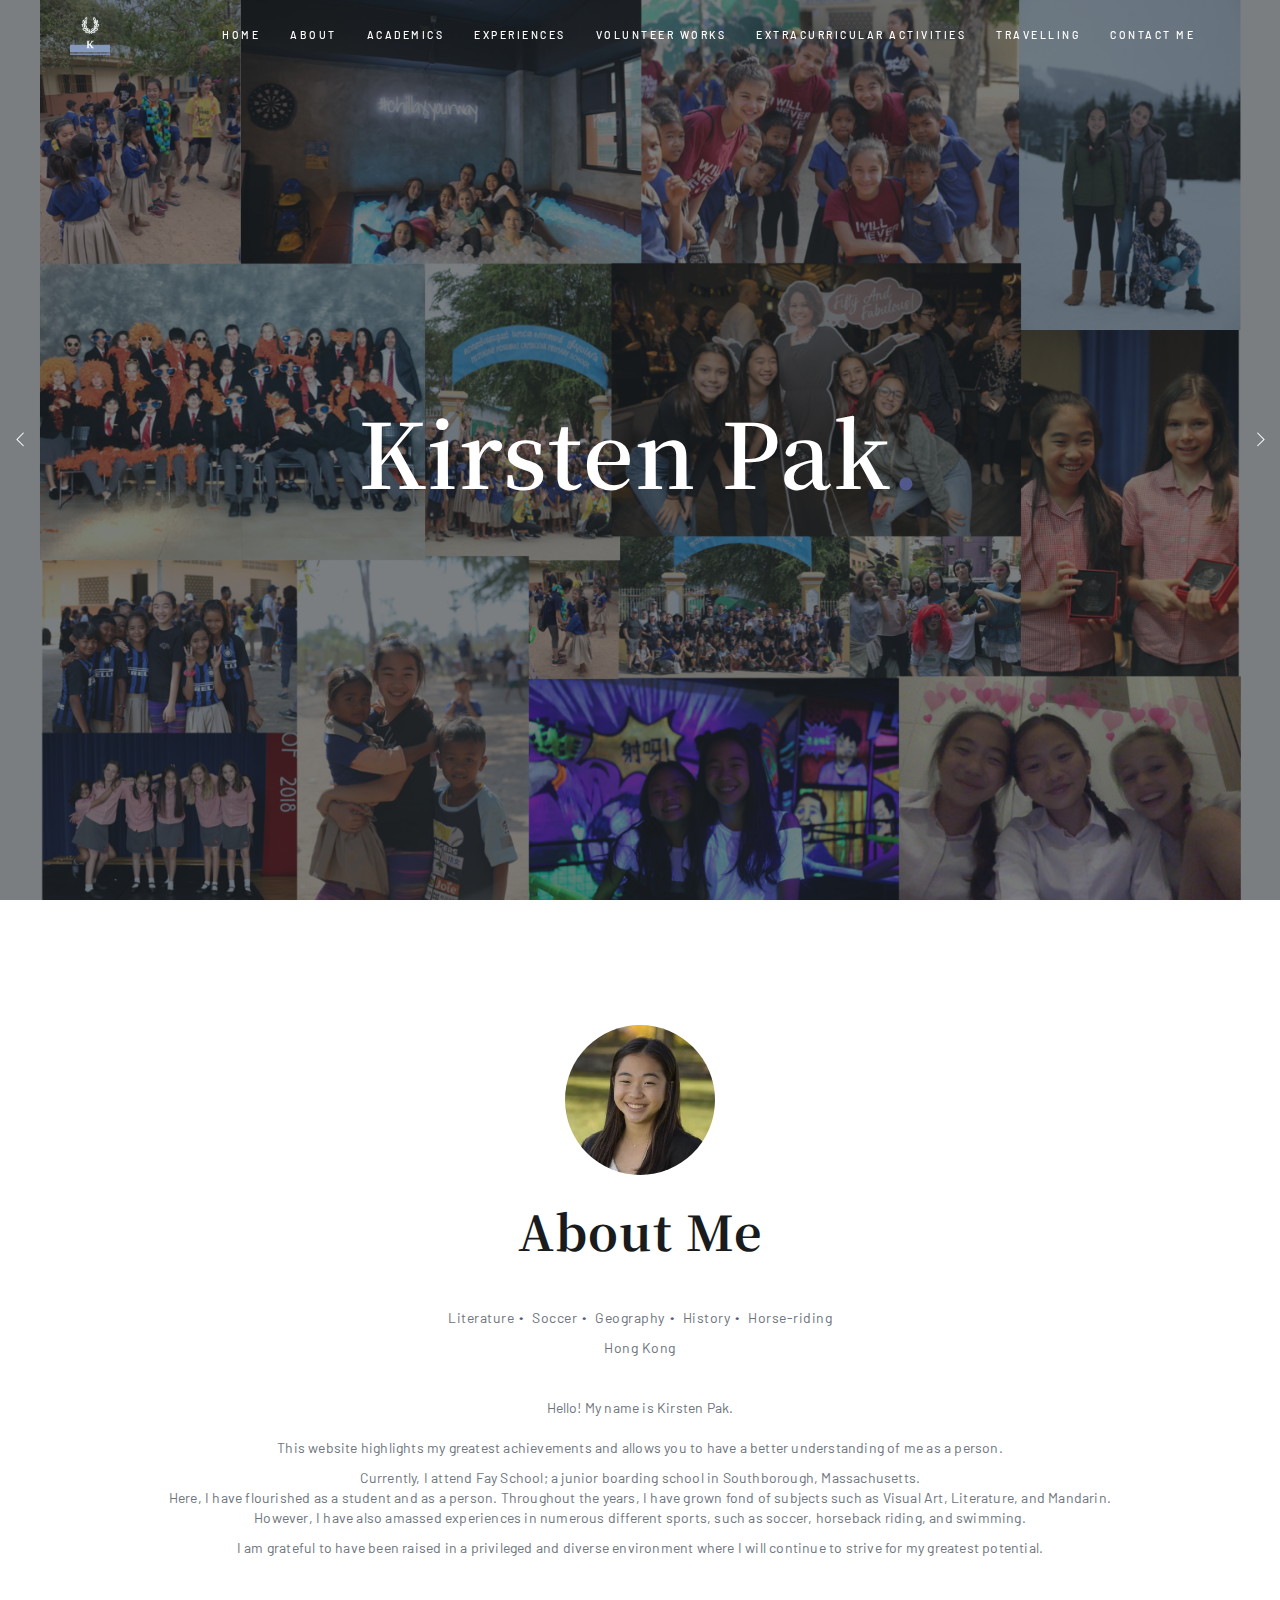
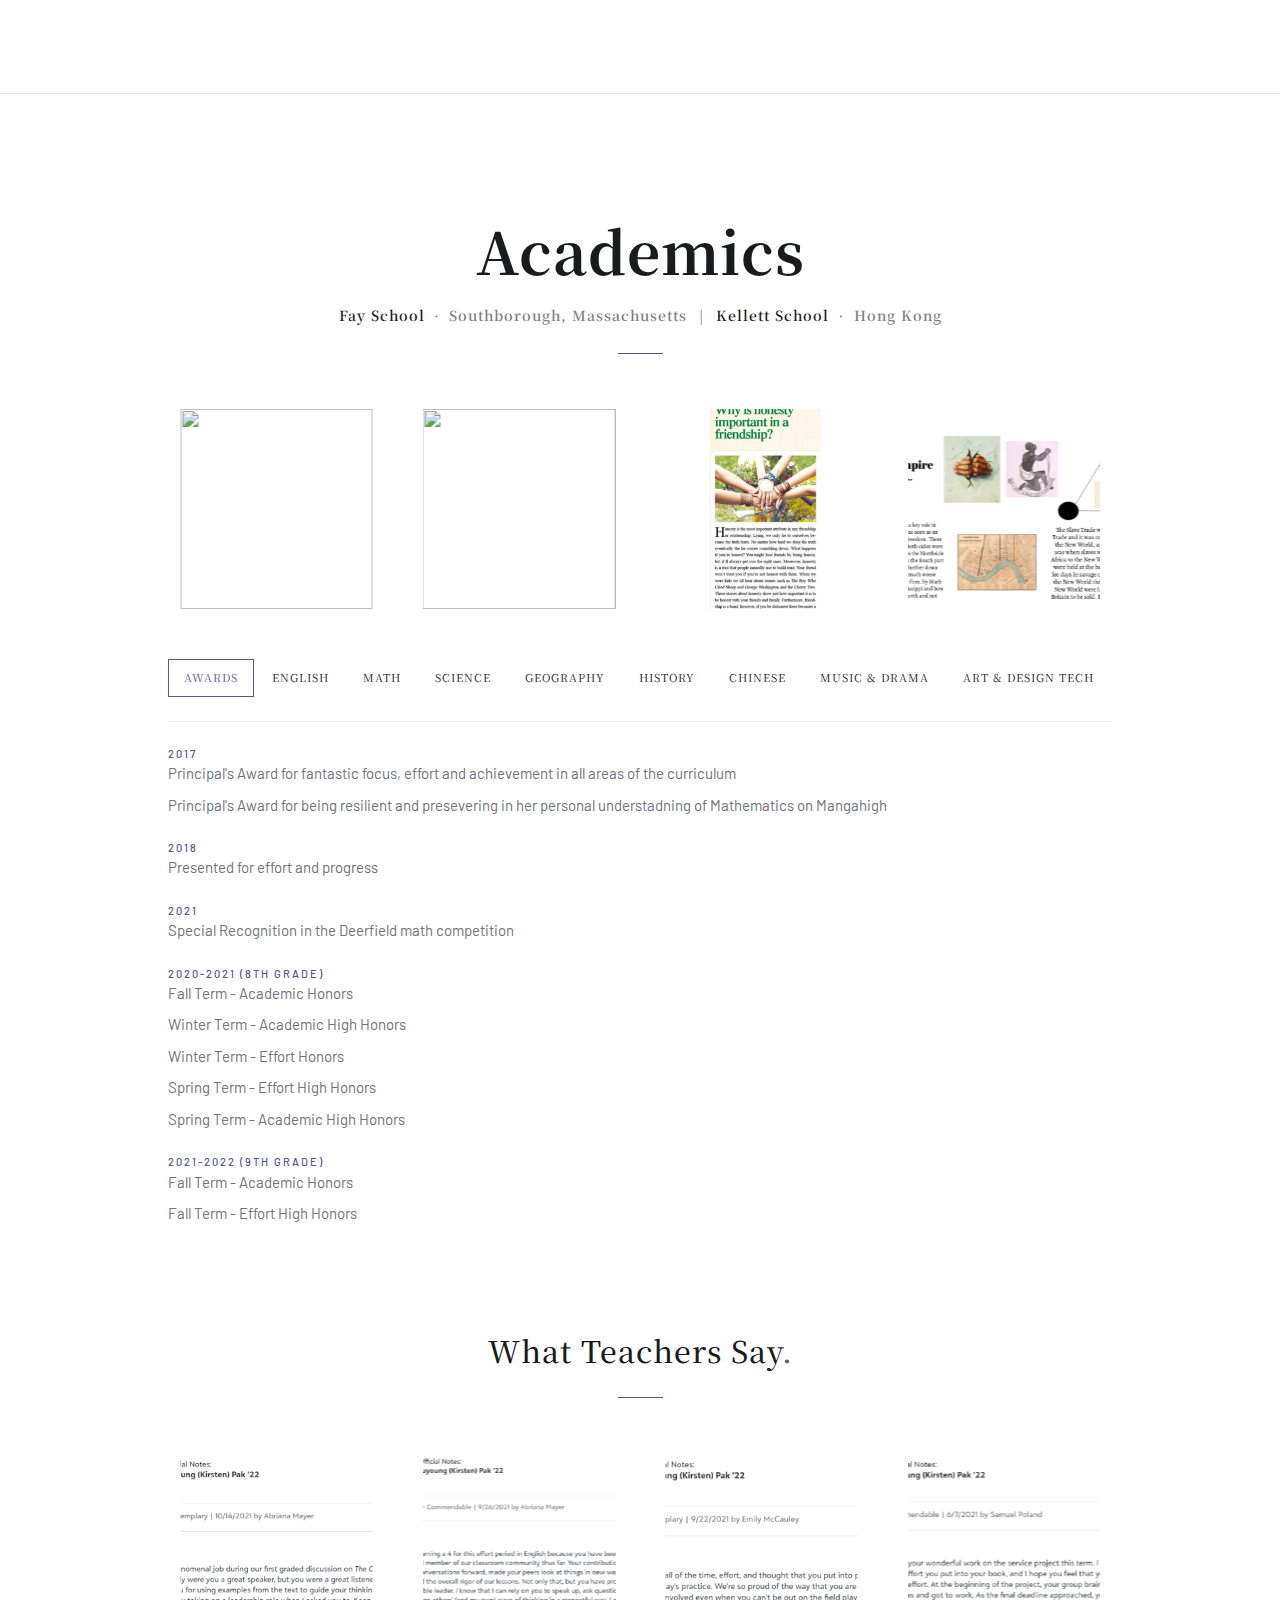
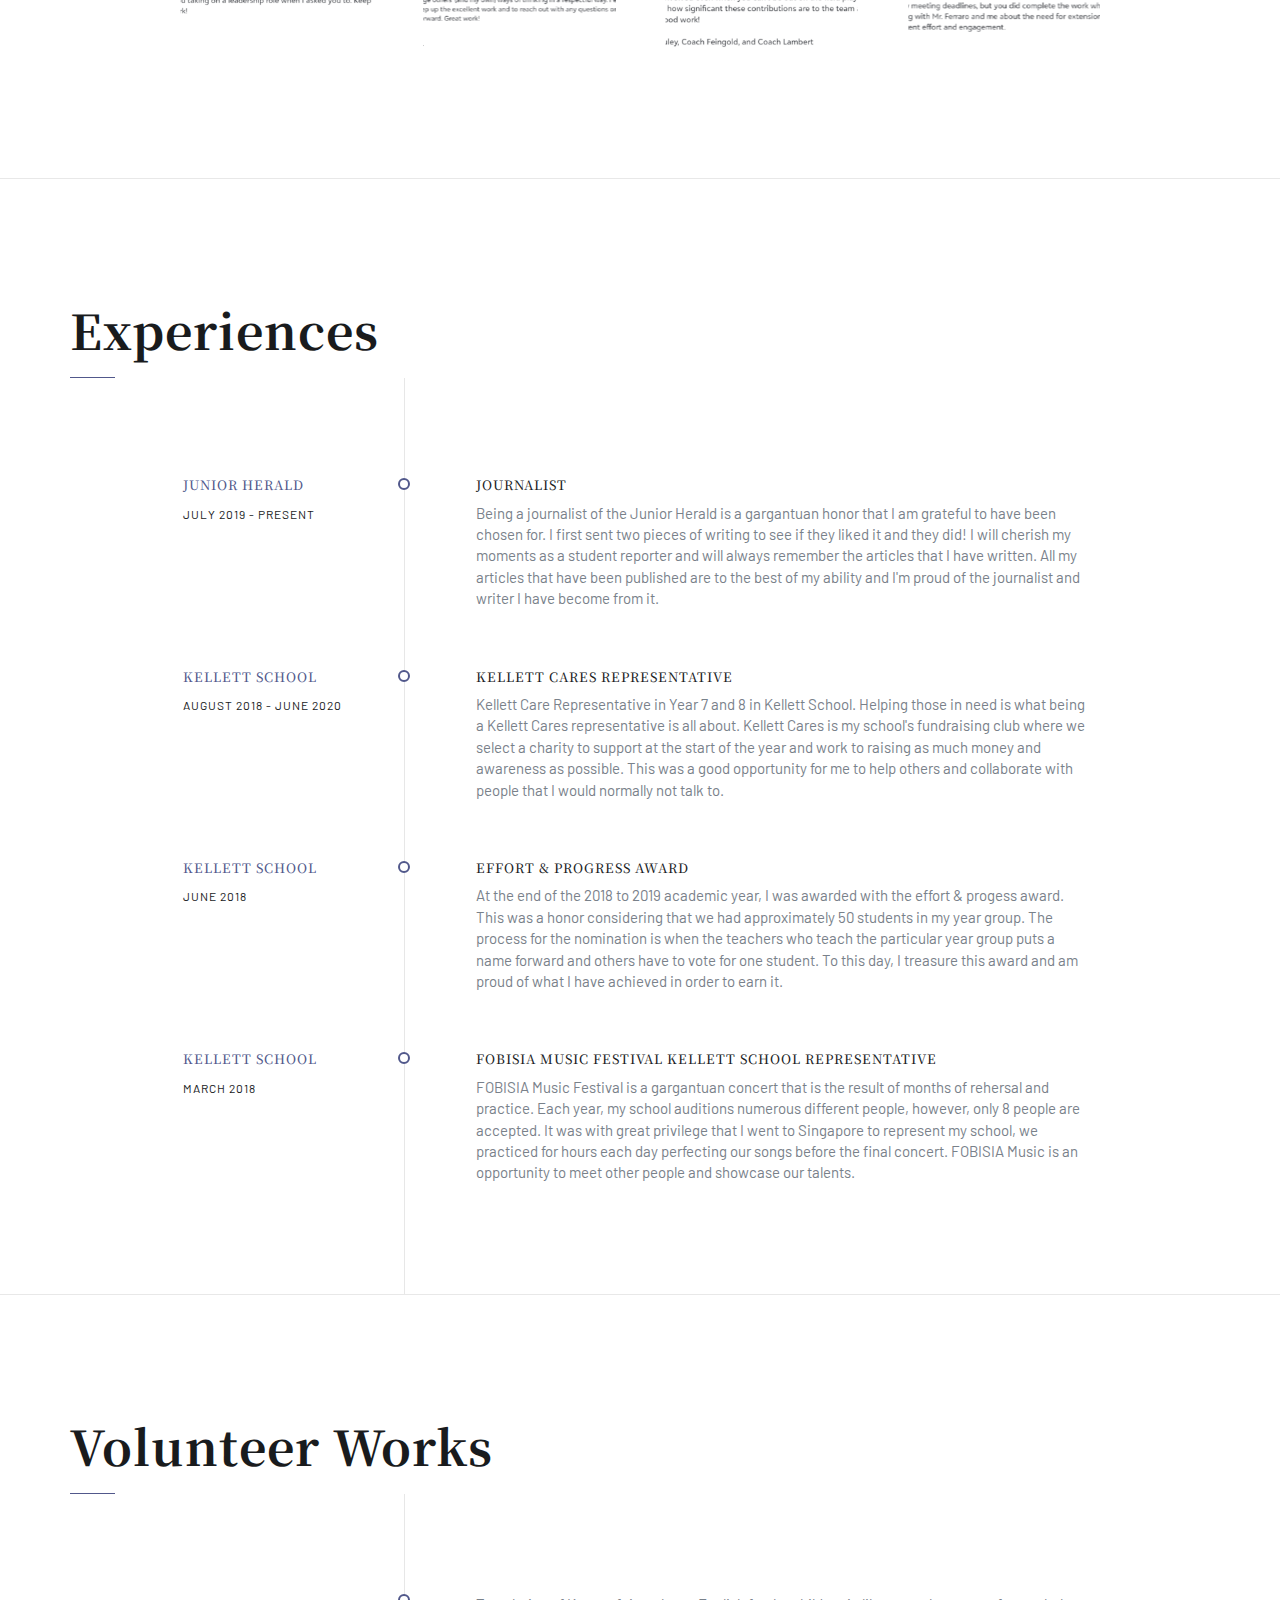
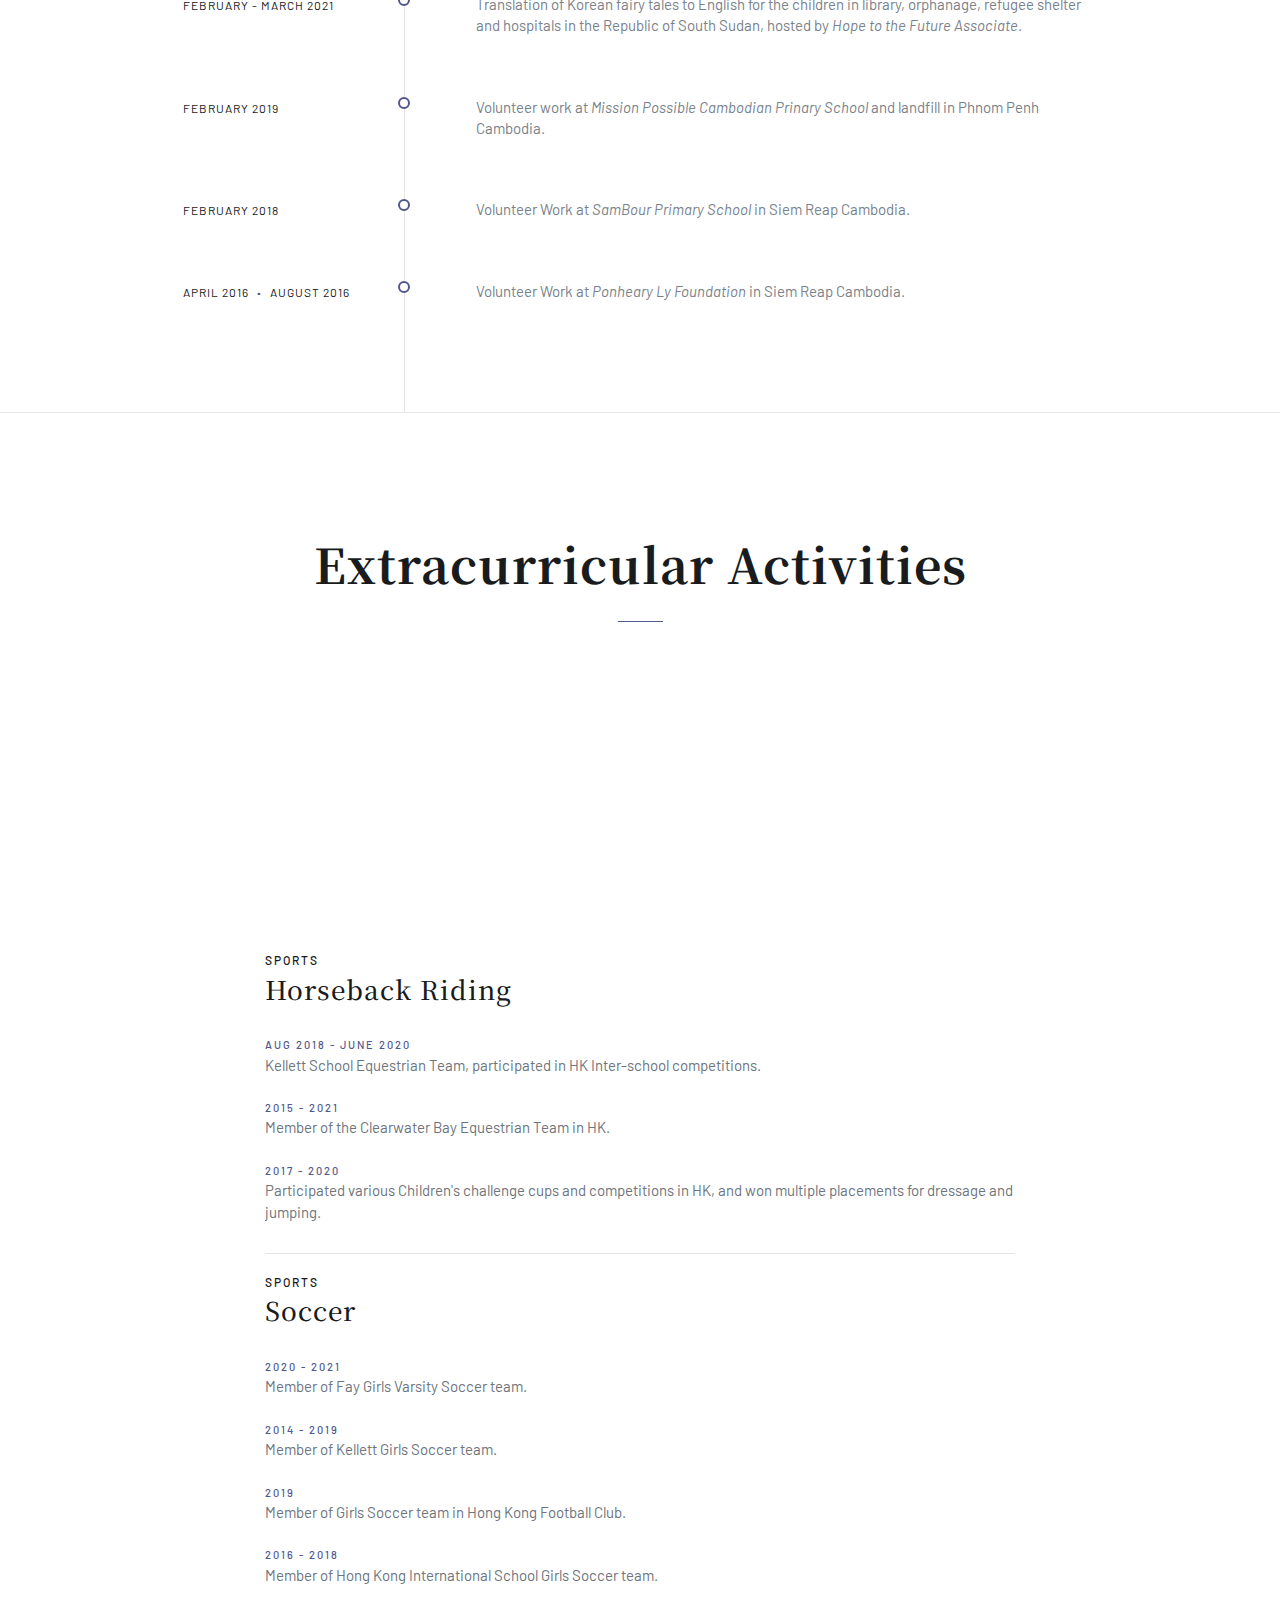
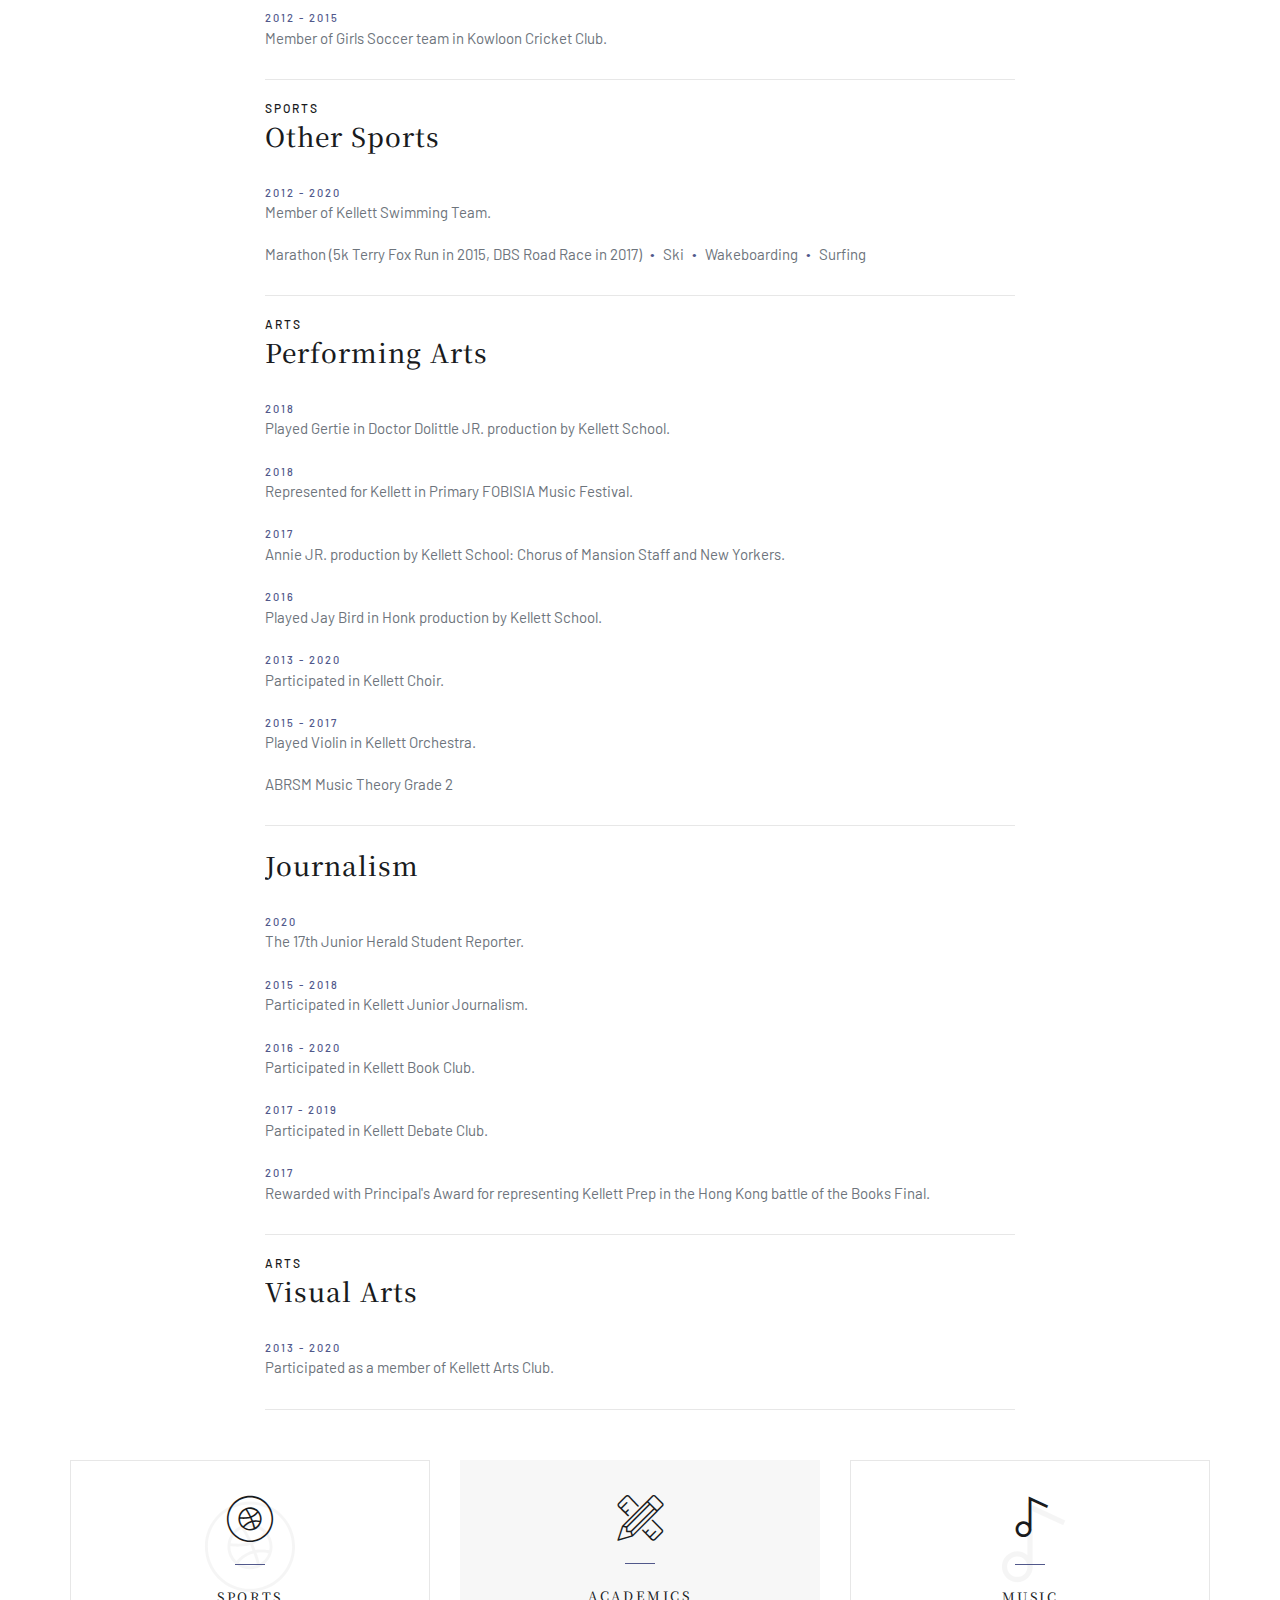
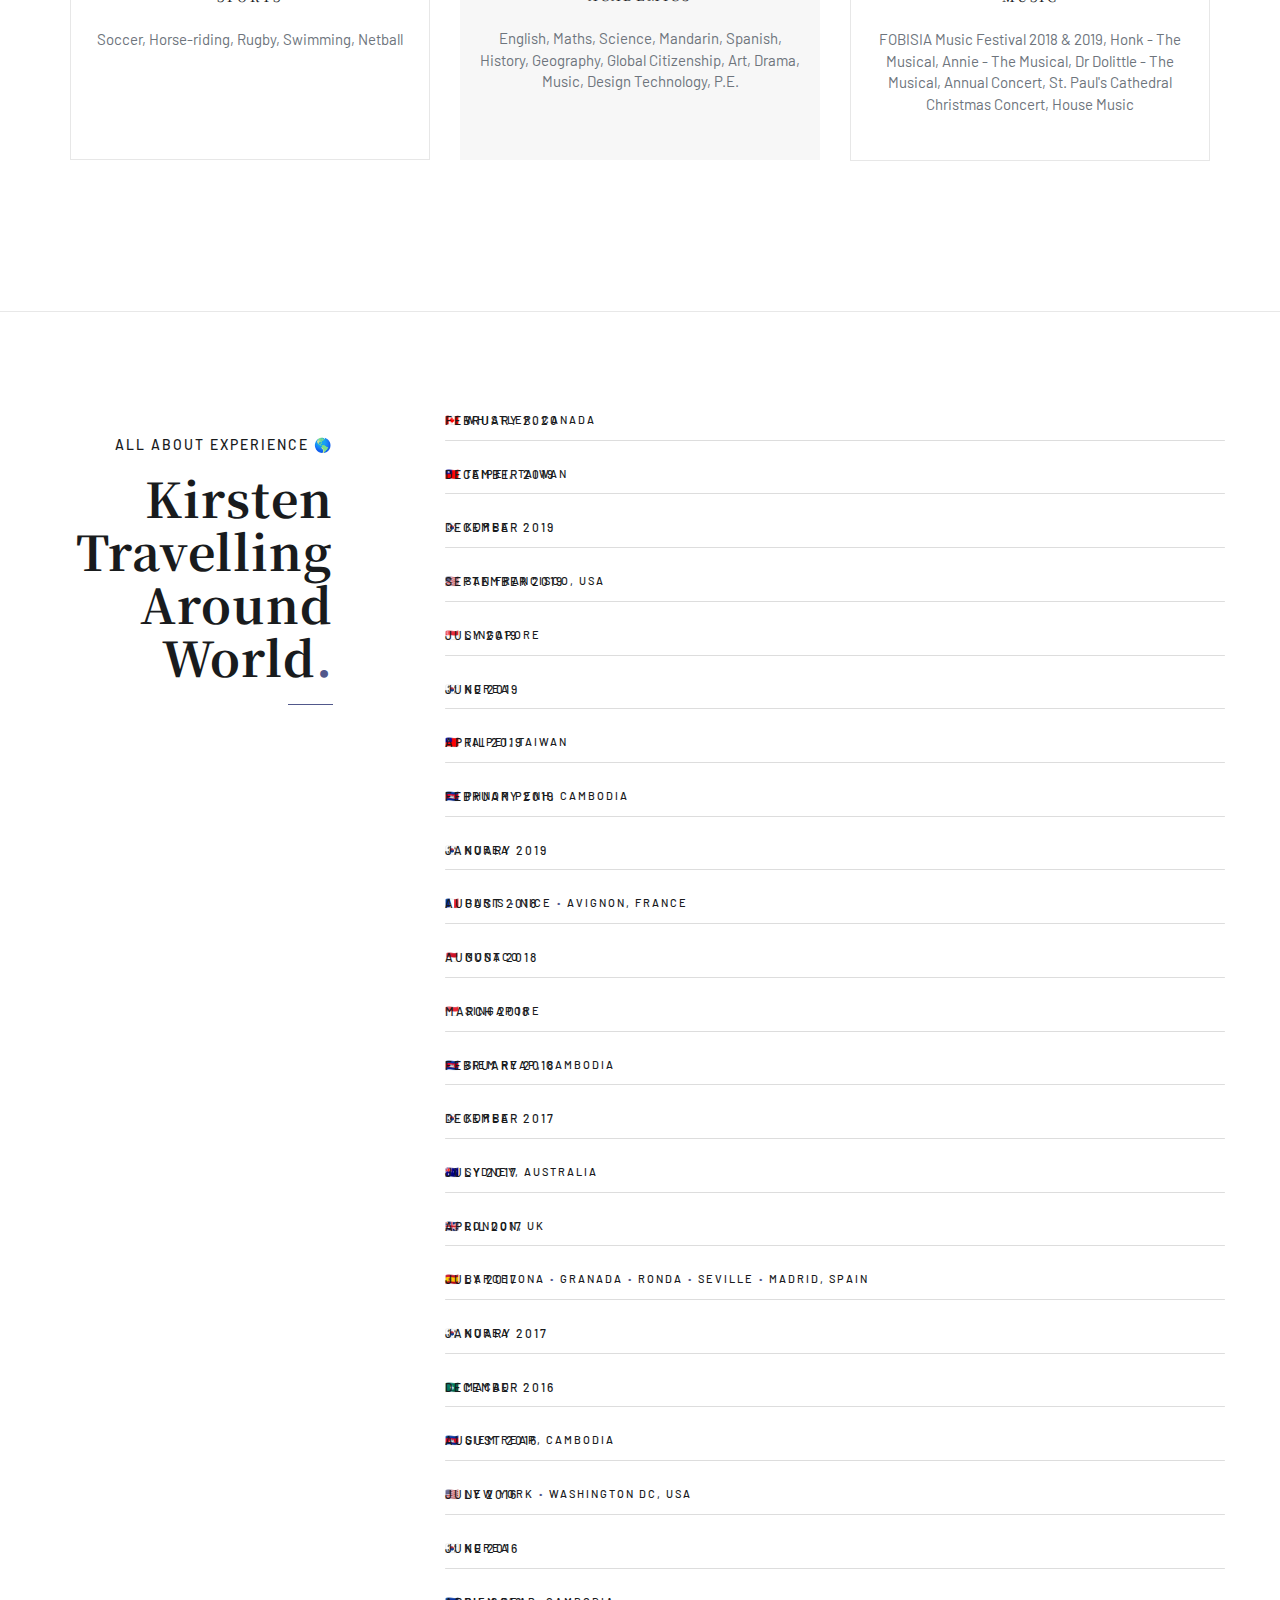
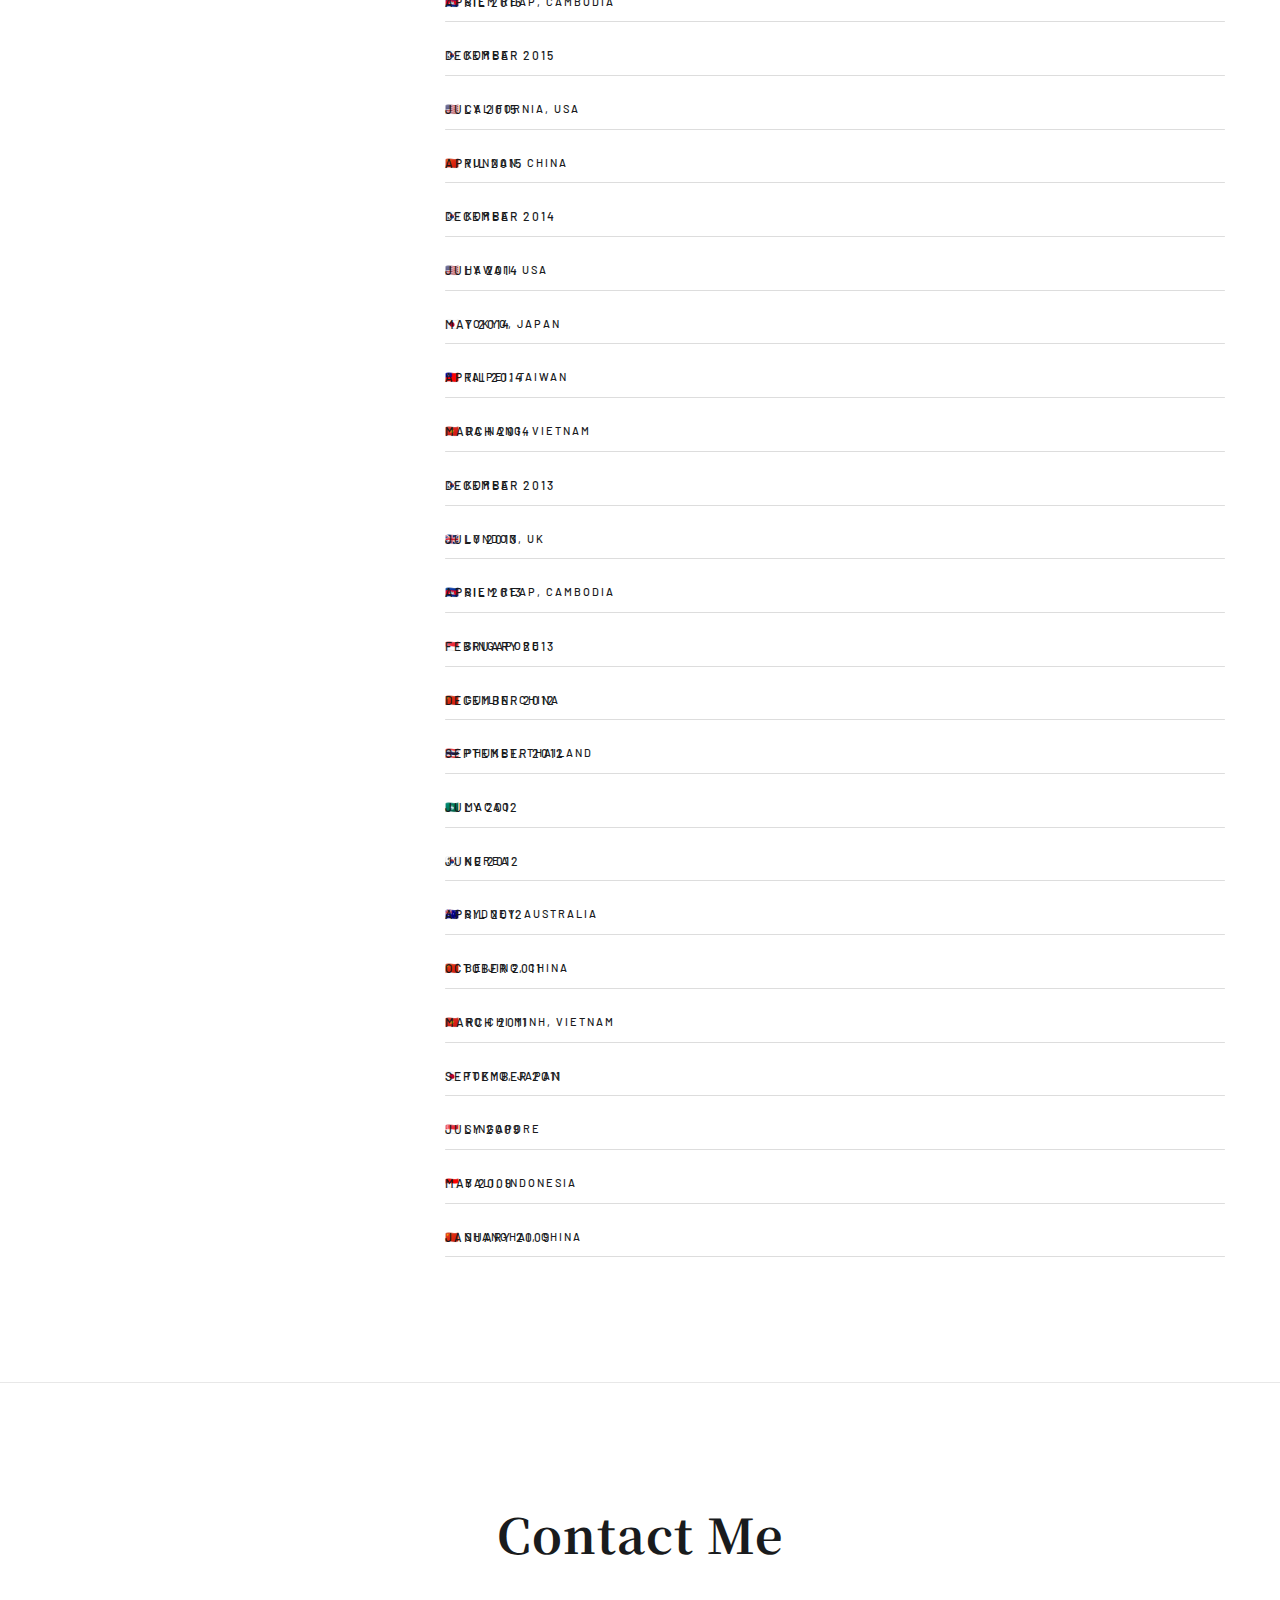
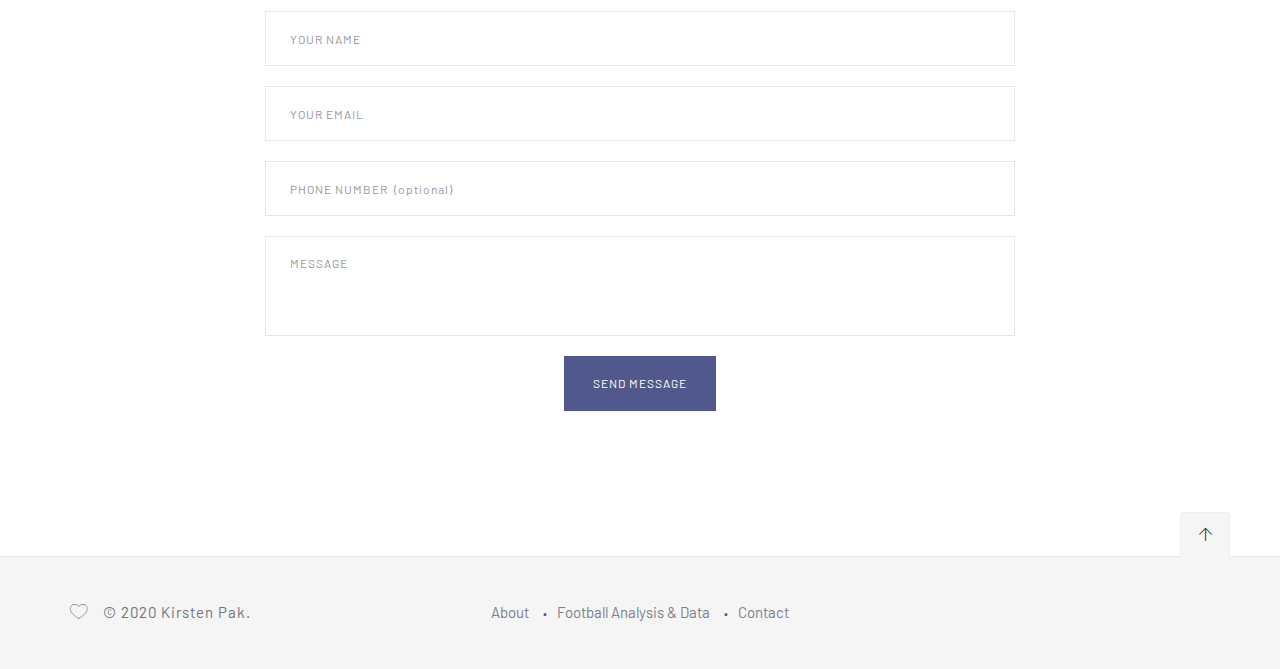
==== index.html @ 72c0fd80 "Update index.html" ====
<!DOCTYPE html>
<html lang="en">

  <head>
    <title>Kirsten Pak</title>
    <meta charset="UTF-8">
    <meta name="author" content="Kirsten Pak">
    <meta name="viewport" content="width=device-width, initial-scale=.4, maximum-scale=.4, user-scalable=0">
    <meta http-equiv="X-UA-Compatible" content="IE=edge">

    <!-- Open Graph Data -->
    <meta property='og:type' content="website" />
    <meta property='og:url' content="" />
    <meta property='og:title' content="Kirsten Pak" />
    <meta property='og:description' content="Personal Website by Kirsten Pak" />

    <meta property='og:image' name="image" content="images/logo/og_image.png" />
    <meta property="og:image:width" content="1466" />
    <meta property="og:image:height" content="768" />

    <link rel="icon" href="images/logo/logo_square3.png" type="image/x-icon" />
    <link rel="shortcut icon" href="images/logo/logo_square3.png" type="image/x-icon" />

    <!-- Disable google translate -->
    <meta name="google" content="notranslate"/>

    <!-- Disable tap highlight on IE -->
    <meta name="msapplication-tap-highlight" content="no">

    <link rel="stylesheet" href="css/bundle.css">
    <link rel="stylesheet" href="css/style.css">
    <link rel="stylesheet" href="css/jquery.fancybox.min.css">
    <link href="https://fonts.googleapis.com/css?family=Barlow:100,200,300,400,500,600,700,800,900" rel="stylesheet">
    <link href="https://fonts.googleapis.com/css?family=Noto+Serif+JP:200,300,400,500,600,700,900" rel="stylesheet"> <!-- Best -->
    <script>submitted = false;</script>
    <script src="https://cdn.jsdelivr.net/npm/lazyload@2.0.0-rc.2/lazyload.js"></script>

    <!--[if lt IE 9]>
      <script src="http://html5shim.googlecode.com/svn/trunk/html5.js"></script>
      <script src="https://oss.maxcdn.com/libs/respond.js/1.3.0/respond.min.js"></script>
    <![endif]-->
  </head>

  <body>
    <!-- Preloader -->
    <!-- <div id="loader">
      <div class="centrize">
        <div class="v-center">
          <div id="mask">
            <span></span>
            <span></span>
            <span></span>
          </div>
        </div>
      </div>
    </div> -->
    <!-- End Preloader -->
    <!-- Navbar -->
    <header id="topnav">
      <div class="container">
        <div class="logo">
          <a href="index.html">
            <img src="images/logo/logo_light_kirsten.png" alt="" class="logo-light">
            <img src="images/logo/logo_dark_kirsten.png" alt="" class="logo-dark">
          </a>
        </div>
        <div class="menu-extras">
          <div class="menu-item">
            <a class="navbar-toggle">
              <div class="lines"><span></span><span></span><span></span>
              </div>
            </a>
          </div>
        </div>
        <div id="navigation" data-onepage="true">
          <ul class="navigation-menu nav">
            <li>
              <a href="#home" data-scroll="true">Home</a>
            </li>
            <li>
              <a href="#about" data-scroll="true">About</a>
            </li>
            <li>
              <a href="#academics" data-scroll="true">Academics</a>
            </li>
            <li>
              <a href="#experience" data-scroll="true">Experiences</a>
            </li>
            <li>
              <a href="#volunteer" data-scroll="true">Volunteer Works</a>
            </li>
            <li>
              <a href="#extracurricular_activities" data-scroll="true">Extracurricular Activities</a>
            </li>
            <li>
              <a href="#travelling" data-scroll="true">Travelling</a>
            </li>
            <li>
              <a href="#contact" data-scroll="true">Contact Me</a>
            </li>
          </ul>
        </div>
      </div>
    </header>

    <!-- Home section-->
    <section id="home">
      <!-- Home slider-->
      <div id="home-slider" class="flexslider">
        <ul class="slides">

          <!-- Start of Background Image -->
          <li>
            <img class="lazyload" loading="lazy" src="images/bg4/bg4.003.jpeg" alt="">
            <div class="slide-wrap">
              <div class="slide-content bold-text">
                <div class="container">
                  <h1 class="fw-500">Kirsten Pak<span class="red-dot"></span></h1>
                </div>
              </div>
            </div>
          </li>
          <!-- End of Background Image -->

          <!-- Start of Background Image -->
          <li>
            <img class="lazyload" loading="lazy" src="images/bg2/bg2.001.jpeg" alt="">
            <div class="slide-wrap">
              <div class="slide-content bold-text">
                <div class="container">
                  <h1 class="fw-500">Kirsten Pak<span class="red-dot"></span></h1>
                </div>
              </div>
            </div>
          </li>
          <!-- End of Background Image -->

          <!-- Start of Background Image -->
          <li>
            <img class="lazyload" loading="lazy" src="images/bg3/bg3.002.jpeg" alt="">
            <div class="slide-wrap">
              <div class="slide-content bold-text">
                <div class="container">
                  <h1 class="fw-500">Kirsten Pak<span class="red-dot"></span></h1>
                </div>
              </div>
            </div>
          </li>
          <!-- End of Background Image -->

        </ul>
      </div>
      <!-- end of home slider-->
    </section>

    <section id="about">
      <div class="container">
        <div class="title center">
          <div class="author-img"></div>
          <h3>About Me</h3>
          <!-- <hr> -->
        </div>
        <div class="section-content text-center">
          <div class="row">
            <div class="col-md-10 col-md-offset-1">
              <p class="about-me-subtitle">
                Literature<span class="red-dot-middle"></span>
                Soccer<span class="red-dot-middle"></span>
                Geography<span class="red-dot-middle"></span>
                History<span class="red-dot-middle"></span>
                Horse-riding
              </p>
              <p class="about-me-subtitle" style="padding-bottom: 30px;">
                Hong Kong
              </p>
              <p class="about-me-detail">Hello! My name is Kirsten Pak.<br><br>This website highlights my greatest achievements and allows you to have a better understanding of me as a person.</p>
              <p class="about-me-detail">Currently, I attend Fay School; a junior boarding school in Southborough, Massachusetts.<br>Here, I have flourished as a student and as a person. Throughout the years, I have grown fond of subjects such as Visual Art, Literature, and Mandarin.<br>However, I have also amassed experiences in numerous different sports, such as soccer, horseback riding, and swimming.</p>
              <p class="about-me-detail">I am grateful to have been raised in a privileged and diverse environment where I will continue to strive for my greatest potential.
              </p>
          </div>
          <!-- end of row-->
        </div>
        <!-- end of section content-->
      </div>
      <!-- end of container          -->
    </section>

    <section id="academics">
      <div class="container">
        <div class="title center">
          <h2 class="mb-25">Academics</h2>
          <h6>Fay School <span class="red-dot-middle"></span> <span style="color: gray">Southborough, Massachusetts</span> <span class="line-middle"></span> Kellett School <span class="red-dot-middle"></span> <span style="color: gray">Hong Kong</span></h6>
          <hr>
        </div>

        <!-- Academics Photos -->
        <div class="section-content text-center">
          <div id="academics-works" class="client-gallery col-sm-10 col-sm-offset-1">

            <div data-options="{&quot;items&quot;: 4, &quot;autoplay&quot;: true, &quot;margin&quot;: 50, &quot;mdItems&quot;: 4, &quot;smItems&quot;: 3, &quot;xsItems&quot;: 3}" class="owl-carousel">

              <!-- Photo Start -->
              <div class="client">
                <a href="images/Academics/IMG_4404.JPG">
                  <img class="lazyload" loading="lazy" src="images/Academics/IMG_4404.JPG" alt="">
                </a>
              </div>
              <!-- Photo End -->

              <!-- Photo Start -->
              <div class="client">
                <a href="images/Academics/IMG_003.JPG">
                  <img class="lazyload" loading="lazy" src="images/Academics/IMG_003.JPG" alt="">
                </a>
              </div>
              <!-- Photo End -->

              <!-- Photo Start -->
              <div class="client">
                <a href="images/Academics/IMG_004.JPG">
                  <img class="lazyload" loading="lazy" src="images/Academics/IMG_004.JPG" alt="">
                </a>
              </div>
              <!-- Photo End -->

              <!-- Photo Start -->
              <div class="client">
                <a href="images/Academics/IMG_5647.JPG">
                  <img class="lazyload" loading="lazy" src="images/Academics/IMG_5647.JPG" alt="">
                </a>
              </div>
              <!-- Photo End -->

              <!-- Photo Start -->
              <div class="client">
                <a href="images/Academics/5.png">
                  <img class="lazyload" loading="lazy" src="images/Academics/5.png" alt="">
                </a>
              </div>
              <!-- Photo End -->

              <!-- Photo Start -->
              <div class="client">
                <a href="images/Academics/6.png">
                  <img class="lazyload" loading="lazy" src="images/Academics/6.png" alt="">
                </a>
              </div>
              <!-- Photo End -->

              <!-- Photo Start -->
              <div class="client">
                <a href="images/Academics/IMG_4575.jpg">
                  <img class="lazyload" loading="lazy" src="images/Academics/IMG_4575.jpg" alt="">
                </a>
              </div>
              <!-- Photo End -->

              <!-- Photo Start -->
              <div class="client">
                <a href="images/Academics/IMG_4518.JPG">
                  <img class="lazyload" loading="lazy" src="images/Academics/IMG_4518.JPG" alt="">
                </a>
              </div>
              <!-- Photo End -->

              <!-- Photo Start -->
              <div class="client">
                <a href="images/Academics/7.png">
                  <img class="lazyload" loading="lazy" src="images/Academics/7.png" alt="">
                </a>
              </div>
              <!-- Photo End -->

              <!-- Photo Start -->
              <div class="client">
                <a href="images/Academics/8.png">
                  <img class="lazyload" loading="lazy" src="images/Academics/8.png" alt="">
                </a>
              </div>
              <!-- Photo End -->

              <!-- Photo Start -->
              <div class="client">
                <a href="images/Academics/2.png">
                  <img class="lazyload" loading="lazy" src="images/Academics/2.png" alt="">
                </a>
              </div>
              <!-- Photo End -->

            </div>
          </div>
        </div>
        <!-- Academics Photos -->

        <div class="section-content">
          <div class="row">
            <div class="col-md-10 col-md-offset-1">

              <ul role="tablist" class="nav nav-tabs filters">
                <!-- Subject Category Start -->
                <li data-filter=".Awards" role="presentation" class="active">
                  <a href="#tab-9" role="tab" data-toggle="tab">Awards</a>
                </li>
                <!-- Subject Category End -->

                <!-- Subject Category Start -->
                <li data-filter=".English" role="presentation">
                  <a href="#tab-1" role="tab" data-toggle="tab">English</a>
                </li>
                <!-- Subject Category End -->

                <!-- Subject Category Start -->
                <li data-filter=".Math" role="presentation">
                  <a href="#tab-2" role="tab" data-toggle="tab">Math</a>
                </li>
                <!-- Subject Category End -->

                <!-- Subject Category Start -->
                <li data-filter=".Science" role="presentation">
                  <a href="#tab-3" role="tab" data-toggle="tab">Science</a>
                </li>
                <!-- Subject Category End -->

                <!-- Subject Category Start -->
                <li data-filter=".Geography"  role="presentation">
                  <a href="#tab-4" role="tab" data-toggle="tab">Geography</a>
                </li>
                <!-- Subject Category End -->

                <!-- Subject Category Start -->
                <li data-filter=".History"  role="presentation">
                  <a href="#tab-5" role="tab" data-toggle="tab">History</a>
                </li>

                <!-- Subject Category Start -->
                <li data-filter=".Chinese"  role="presentation">
                  <a href="#tab-6" role="tab" data-toggle="tab">Chinese</a>
                </li>
                <!-- Subject Category End -->

                <!-- Subject Category Start -->
                <li data-filter=".Music"  role="presentation">
                  <a href="#tab-7" role="tab" data-toggle="tab">Music & Drama</a>
                </li>
                <!-- Subject Category End -->

                <!-- Subject Category Start -->
                <li data-filter=".Art" role="presentation">
                  <a href="#tab-8" role="tab" data-toggle="tab">Art & Design Tech</a>
                </li>
                <!-- Subject Category End -->
              </ul>

              <div class="tab-content">
                <hr>
                <!-- Tab Content Start -->
                <div id="tab-1" role="tabpanel" class="tab-pane">
                  <p>In English, we learn poetry, William Shakespeare's plays, and we end our academic year by choosing a book and analyzing the text. This way I can earn a deeper understanding of a range of different topics and learn to engage in class in different ways.</p>
                </div>
                <!-- Tab Content End -->

                <!-- Tab Content Start -->
                <div id="tab-2" role="tabpanel" class="tab-pane">
                  <p>Maths is a subject where I have been taught a range of different skill sets and applied them to daily life. Currently, I have learnt pre-algebra, algebra one, and algebra two. However, my school curriculum likes to vary our content and go on a rotation between numbers, algebra, shape & space, and data.</p>
                </div>
                <!-- Tab Content End -->

                <!-- Tab Content Start -->
                <div id="tab-3" role="tabpanel" class="tab-pane">
                  <p>Biology, Chemistry, and Physics were first introduced to my cirriculum when I entered secondary school. Since then, we have been rotating topics each year and have been tested of our knowledge by having tests at the end of each topic.</p>
                </div>
                <!-- Tab Content End -->

                <!-- Tab Content Start -->
                <div id="tab-4" role="tabpanel" class="tab-pane">
                  <p>Geography was first introduced as a separate subject when I entered secondary school, since then we have covered topics such as tourism and climate change. Although geography is essentially embeded in history, we learn such things as contour lines that we wouldn't otherwise.</p>
                </div>
                <!-- Tab Content End -->

                <!-- Tab Content Start -->
                <div id="tab-5" role="tabpanel" class="tab-pane">
                  <p>History at my school is very much focused on British history, as a result, I have learnt about the Industrial Revolution, Opium Wars, the Australian Convict Colony, and Slavery. However, I have much more topics in previous years, we learn to write analytical essays and look at a range of different sources to justify our point.</p>
                </div>
                <!-- Tab Content End -->

                <!-- Tab Content Start -->
                <div id="tab-6" role="tabpanel" class="tab-pane">
                  <p>Chinese becomes mandatory in our school cirriculum when we enter into Grade 1, therefore, I have built up my Chinese skills for a long time and obtained HSK (Chinese Proficiency Test) Level 2. The regular subjects that we cover in a year are colours, clothes, travel, transport, weather, and tourism. Although we often repeat these topics every year, each year we expand our understanding in that particular area and we enhance our ability to speak and write about these topics.</p>
                </div>
                <!-- Tab Content End -->

                <!-- Tab Content Start -->
                <div id="tab-7" role="tabpanel" class="tab-pane">
                  <p>Whilst music and drama are closely linked to one another, music was introduced to us when we entered school and drama was introduced when we entered secondary school. However, there were still many opportunities to pursue drama in prepatory school. Each year there would be audtitions for musicals such as Dr Dolittle, I have auditioned since Grade 3 when only 4 kids were allowed to participate. Furthermore, during music lessons we tend to learn new instruments and compose songs on our own.</p>
                </div>
                <!-- Tab Content End -->

                <!-- Tab Content Start -->
                <div id="tab-8" role="tabpanel" class="tab-pane">
                  <p>Vibrant, symbolic, and meaningful. I have studied art as a subject since entering Kellett School and since then, I have covered numerous different topics. We have focused on areas such as tone, photography, sketching, and design. Moreover, Design Technology is a subject that not many schools teach, however, Kellett chooses to give this subject to students to inspire them to be more creative. In DT, I have made things such as a bluetooth speaker, jewelry, and a cup on Fusion.</p>
                </div>
                <!-- Tab Content End -->

                <!-- Tab Content Start -->
                <div id="tab-9" role="tabpanel" class="tab-pane active">
                  <p>
                    <div class="job-content">
                      <a class="upper small-link">2017</a>
                      <p>Principal's Award for fantastic focus, effort and achievement in all areas of the curriculum</p>
                      <p>Principal's Award for being resilient and presevering in her personal understadning of Mathematics on Mangahigh</p>
                    </div>
                    <div class="job-content">
                      <a class="upper small-link">2018</a>
                      <p>Presented for effort and progress</p>
                    </div>
                    <div class="job-content">
                      <a class="upper small-link">2021</a>
                      <p>Special Recognition in the Deerfield math competition</p>
                    </div>
                    <div class="job-content">
                      <a class="upper small-link">2020-2021 (8th Grade)</a>
                      <p>Fall Term - Academic Honors</p>
                      <p>Winter Term - Academic High Honors</p>
                      <p>Winter Term - Effort Honors</p>
                      <p>Spring Term - Effort High Honors</p>
                      <p>Spring Term - Academic High Honors</p>
                    </div>
                    <div class="job-content">
                      <a class="upper small-link">2021-2022 (9th Grade)</a>
                      <p>Fall Term - Academic Honors</p>
                      <p>Fall Term - Effort High Honors</p>
                    </div>
                  </p>
                </div>
                <!-- Tab Content End -->
              </div>
            </div>
          </div>
          <!-- end of row-->
        </div>
        <!-- end of section content-->

        <div class="title center">
          <h4 class="mb-25 pt-50" style="font-size: 30px; font-style: bold;">What Teachers Say<span class="red-dot"></span></h4>
          <hr>
        </div>

        <!-- Comments & Awards Photos -->
        <div class="section-content text-center">
          <div id="academics-awards" class="client-gallery col-sm-10 col-sm-offset-1">

            <div data-options="{&quot;items&quot;: 4, &quot;autoplay&quot;: true, &quot;margin&quot;: 50, &quot;mdItems&quot;: 4, &quot;smItems&quot;: 3, &quot;xsItems&quot;: 3}" class="owl-carousel">

              <!-- Photo Start -->
              <div class="client">
                <a href="images/Academics/Official Notes.png">
                  <img class="lazyload" loading="lazy" src="images/Academics/Official Notes.png" alt="">
                </a>
              </div>
              <!-- Photo End -->

              <!-- Photo Start -->
              <div class="client">
                <a href="images/Academics/Official Notes 2.png">
                  <img class="lazyload" loading="lazy" src="images/Academics/Official Notes 2.png" alt="">
                </a>
              </div>
              <!-- Photo End -->

              <!-- Photo Start -->
              <div class="client">
                <a href="images/Academics/Official Notes 3.png">
                  <img class="lazyload" loading="lazy" src="images/Academics/Official Notes 3.png" alt="">
                </a>
              </div>
              <!-- Photo End -->

              <!-- Photo Start -->
              <div class="client">
                <a href="images/Academics/Official Notes 4.png">
                  <img class="lazyload" loading="lazy" src="images/Academics/Official Notes 4.png" alt="">
                </a>
              </div>
              <!-- Photo End -->

              <!-- Photo Start -->
              <div class="client">
                <a href="images/Academics/Official Notes 6.png">
                  <img class="lazyload" loading="lazy" src="images/Academics/Official Notes 6.png" alt="">
                </a>
              </div>
              <!-- Photo End -->

              <!-- Photo Start -->
              <div class="client">
                <a href="images/Academics/Official Notes 7.png">
                  <img class="lazyload" loading="lazy" src="images/Academics/Official Notes 7.png" alt="">
                </a>
              </div>
              <!-- Photo End -->

              <!-- Photo Start -->
              <div class="client">
                <a href="images/Academics/Official Notes 8.png">
                  <img class="lazyload" loading="lazy" src="images/Academics/Official Notes 8.png" alt="">
                </a>
              </div>
              <!-- Photo End -->

              <!-- Photo Start -->
              <div class="client">
                <a href="images/Academics/Official Notes 9.png">
                  <img class="lazyload" loading="lazy" src="images/Academics/Official Notes 9.png" alt="">
                </a>
              </div>
              <!-- Photo End -->

              <!-- Photo Start -->
              <div class="client">
                <a href="images/Academics/Official Notes 10.png">
                  <img class="lazyload" loading="lazy" src="images/Academics/Official Notes 10.png" alt="">
                </a>
              </div>
              <!-- Photo End -->

              <!-- Photo Start -->
              <div class="client">
                <a href="images/Academics/Official Notes 11.png">
                  <img class="lazyload" loading="lazy" src="images/Academics/Official Notes 11.png" alt="">
                </a>
              </div>
              <!-- Photo End -->

              <!-- Photo Start -->
              <div class="client">
                <a href="images/Academics/Official Notes 12.png">
                  <img class="lazyload" loading="lazy" src="images/Academics/Official Notes 12.png" alt="">
                </a>
              </div>
              <!-- Photo End -->

            </div>
          </div>
        </div>
        <!-- Comments & Awards Photos -->

      </div>
      <!-- end of container-->
    </section>

    <section id="experience">
      <div class="container">
        <div class="title left">
          <h3>Experiences</h3>
          <hr>
        </div>
        <div class="row mt-50 pt-50">
          <div class="col-md-10 col-md-offset-1">
            <ul class="timeline">
              <!-- Experience Start -->
              <li>
                <div class="timeline-item">
                  <h4>Junior Herald</h4><span>July 2019 - Present</span>
                </div>
                <div class="timeline-description">
                  <h4>Journalist</h4>
                  <p>Being a journalist of the Junior Herald is a gargantuan honor that I am grateful to have been chosen for. I first sent two pieces of writing to see if they liked it and they did! I will cherish my moments as a student reporter and will always remember the articles that I have written. All my articles that have been published are to the best of my ability and I'm proud of the journalist and writer I have become from it.</p>
                </div>
              </li>
              <!-- Experience End -->

              <!-- Experience Start -->
              <li>
                <div class="timeline-item">
                  <h4>Kellett School</h4><span>August 2018 - June 2020</span>
                </div>
                <div class="timeline-description">
                  <h4>Kellett Cares Representative</h4>
                  <p>Kellett Care Representative in Year 7 and 8 in Kellett School. Helping those in need is what being a Kellett Cares representative is all about. Kellett Cares is my school's fundraising club where we select a charity to support at the start of the year and work to raising as much money and awareness as possible. This was a good opportunity for me to help others and collaborate with people that I would normally not talk to.</p>
                </div>
              </li>
              <!-- Experience End -->

              <!-- Experience Start -->
              <li>
                <div class="timeline-item">
                  <h4>Kellett School</h4><span>June 2018</span>
                </div>
                <div class="timeline-description">
                  <h4>Effort & Progress Award</h4>
                  <p>At the end of the 2018 to 2019 academic year, I was awarded with the effort & progess award. This was a honor considering that we had approximately 50 students in my year group. The process for the nomination is when the teachers who teach the particular year group puts a name forward and others have to vote for one student. To this day, I treasure this award and am proud of what I have achieved in order to earn it.</p>
                </div>
              </li>
              <!-- Experience End -->

              <!-- Experience Start -->
              <li>
                <div class="timeline-item">
                  <h4>Kellett School</h4><span>March 2018</span>
                </div>
                <div class="timeline-description">
                  <h4>FOBISIA Music Festival Kellett School Representative</h4>
                  <p>FOBISIA Music Festival is a gargantuan concert that is the result of months of rehersal and practice. Each year, my school auditions numerous different people, however, only 8 people are accepted. It was with great privilege that I went to Singapore to represent my school, we practiced for hours each day perfecting our songs before the final concert. FOBISIA Music is an opportunity to meet other people and showcase our talents.</p>
                </div>
              </li>
              <!-- Experience End -->

            </ul>
            <!-- end of timeline-->
          </div>
        </div>
        <!-- end of row-->
      </div>
      <!-- end of container-->
    </section>

    <section id="volunteer">
      <div class="container">
        <div class="title left">
          <h3>Volunteer Works</h3>
          <hr>
        </div>
        <div class="row mt-50 pt-50">
          <div class="col-md-10 col-md-offset-1">
            <ul class="timeline">
              <li>
                <div class="timeline-item">
                  <span>February - March 2021</span>
                </div>
                <div class="timeline-description">
                  <p>Translation of Korean fairy tales to English for the children in library, orphanage, refugee shelter and hospitals in the Republic of South Sudan, hosted by <i>Hope to the Future Associate</i>.</p>
                </div>
              </li>
              <li>
                <div class="timeline-item">
                  <span>February 2019</span>
                </div>
                <div class="timeline-description">
                  <p>Volunteer work at <i>Mission Possible Cambodian Prinary School</i> and landfill in Phnom Penh Cambodia.</p>
                </div>
              </li>
              <li>
                <div class="timeline-item">
                  <span>February 2018</span>
                </div>
                <div class="timeline-description">
                  <p>Volunteer Work at <i>SamBour Primary School</i> in Siem Reap Cambodia.</p>
                </div>
              </li>
              <li>
                <div class="timeline-item">
                  <span>April 2016 <span class="red-dot-middle"></span> August 2016</span>
                </div>
                <div class="timeline-description">
                  <p>Volunteer Work at <i>Ponheary Ly Foundation</i> in Siem Reap Cambodia.</p>
                </div>
              </li>
            </ul>
          </div>
        </div>
        <!-- end of row-->
      </div>
      <!-- end of container-->
    </section>

    <section id="extracurricular_activities">
      <div class="container">
        <div class="title center">
          <h3>Extracurricular Activities</h3>
          <hr>
        </div>

        <!-- end of section content-->
        <div class="section-content text-center">
          <div class="client-gallery col-sm-10 col-sm-offset-1">
            <div data-options="{&quot;items&quot;: 4, &quot;autoplay&quot;: true, &quot;margin&quot;: 50, &quot;mdItems&quot;: 4, &quot;smItems&quot;: 3, &quot;xsItems&quot;: 3}" class="owl-carousel">

              <!-- Activity Video Start -->
              <div class="client" style="overflow: hidden;">
                <a href="images/Football/soccer.mp4">
                  <video autoplay muted loop playsinline src="images/Football/soccer.mp4" alt="" ></video>
                </a>
              </div>
              <!-- Activity Video End -->

              <!-- Activity Photo Start -->
              <div class="client">
                <a href="images/Football/IMG_005.JPG">
                  <img class="lazyload" loading="lazy" src="images/Football/IMG_005.JPG" alt="" >
                </a>
              </div>
              <!-- Activity Photo End -->

              <!-- Activity Photo Start -->
              <div class="client">
                <a href="images/Volunteering/eca2.jpg">
                  <img class="lazyload" loading="lazy" src="images/Volunteering/eca2.jpg" alt="" >
                </a>
              </div>
              <!-- Activity Photo End -->

              <!-- Activity Photo Start -->
              <div class="client">
                <a href="images/Choir and Musical/IMG_0275.JPG">
                  <img class="lazyload" loading="lazy" src="images/Choir and Musical/IMG_0275.JPG" alt="" >
                </a>
              </div>
              <!-- Activity Photo End -->

              <!-- Activity Photo Start -->
              <div class="client">
                <a href="images/Football/IMG_002.JPG">
                  <img class="lazyload" loading="lazy" src="images/Football/IMG_002.JPG" alt="" >
                </a>
              </div>
              <!-- Activity Photo End -->

              <!-- Activity Video Start -->
              <div class="client" style="overflow: hidden;">
                <a href="images/Horse Riding/horse.mp4">
                  <video autoplay muted loop playsinline src="images/Horse Riding/horse.mp4" alt="" ></video>
                </a>
              </div>
              <!-- Activity Video End -->

              <!-- Activity Photo Start -->
              <div class="client">
                <a href="images/Horse Riding/eca3.jpg">
                  <img class="lazyload" loading="lazy" src="images/Horse Riding/eca3.jpg" alt="" >
                </a>
              </div>
              <!-- Activity Photo End -->

              <!-- Activity Photo Start -->
              <div class="client">
                <a href="images/Football/IMG_001.JPG">
                  <img class="lazyload" loading="lazy" src="images/Football/IMG_001.JPG" alt="" >
                </a>
              </div>
              <!-- Activity Photo End -->

              <!-- Activity Video Start -->
              <div class="client" style="overflow: hidden;">
                <a href="images/Skiing/skiing.mp4">
                  <video autoplay muted loop playsinline src="images/Skiing/skiing.mp4" alt="" ></video>
                </a>
              </div>
              <!-- Activity Video End -->

              <!-- Activity Photo Start -->
              <div class="client">
                <a href="images/Football/IMG_3630.JPG">
                  <img class="lazyload" loading="lazy" src="images/Football/IMG_3630.JPG" alt="" >
                </a>
              </div>
              <!-- Activity Photo End -->

              <!-- Activity Photo Start -->
              <div class="client">
                <a href="images/Football/IMG_3612.JPG">
                  <img class="lazyload" loading="lazy" src="images/Football/IMG_3612.JPG" alt="">
                </a>
              </div>
              <!-- Activity Photo End -->

              <!-- Activity Photo Start -->
              <div class="client">
                <a href="images/Horse Riding/IMG_1234.JPG">
                  <img class="lazyload" loading="lazy" src="images/Horse Riding/IMG_1234.JPG" alt="" >
                </a>
              </div>
              <!-- Activity Photo End -->

              <div class="client">
                <a href="images/Choir and Musical/IMG_8386.JPG">
                  <img class="lazyload" loading="lazy" src="images/Choir and Musical/IMG_8386.JPG" alt="" >
                </a>
              </div>
              <!-- Activity Photo End -->

              <!-- Activity Photo Start -->
              <div class="client">
                <a href="images/Skiing/IMG_2702.JPG">
                  <img class="lazyload" loading="lazy" src="images/Skiing/IMG_2702.JPG" alt="" >
                </a>
              </div>
              <!-- Activity Photo End -->

              <!-- Activity Photo Start -->
              <div class="client">
                <a href="images/Wakeboarding/IMG_1600.JPG">
                  <img class="lazyload" loading="lazy" src="images/Wakeboarding/IMG_1600.JPG" alt="" >
                </a>
              </div>
              <!-- Activity Photo End -->

            </div>
          </div>
        </div>

        <div class="section-content">
          
          <div class="row">
            <div class="col-md-8 col-md-offset-2">
              <div class="job-offer">
                <div class="job-info">
                  <div class="row">
                    <div class="col-sm-8"><span class="upper">Sports</span>
                      <h3>Horseback Riding</h3>
                    </div>
                  </div>
                </div>
                <div class="job-content">
                  <a class="upper small-link">Aug 2018 - June 2020</a>
                  <p>Kellett School Equestrian Team, participated in HK Inter-school competitions.</p>
                </div>
                <div class="job-content">
                  <a class="upper small-link">2015 - 2021</a>
                  <p>Member of the Clearwater Bay Equestrian Team in HK.</p>
                </div>
                <div class="job-content">
                  <a class="upper small-link">2017 - 2020</a>
                  <p>Participated various Children's challenge cups and competitions in HK, and won multiple placements for dressage and jumping.</p>
                </div>
              </div>
            </div>
          </div>

          <div class="row">
            <div class="col-md-8 col-md-offset-2">
              <div class="job-offer">
                <div class="job-info">
                  <div class="row">
                    <div class="col-sm-8"><span class="upper">Sports</span>
                      <h3>Soccer</h3>
                    </div>
                  </div>
                </div>
                <div class="job-content">
                  <a class="upper small-link">2020 - 2021</a>
                  <p>Member of Fay Girls Varsity Soccer team.</p>
                </div>
                <div class="job-content">
                  <a class="upper small-link">2014 - 2019</a>
                  <p>Member of Kellett Girls Soccer team.</p>
                </div>
                <div class="job-content">
                  <a class="upper small-link">2019</a>
                  <p>Member of Girls Soccer team in Hong Kong Football Club.</p>
                </div>
                <div class="job-content">
                  <a class="upper small-link">2016 - 2018</a>
                  <p>Member of Hong Kong International School Girls Soccer team.</p>
                </div>
                <div class="job-content">
                  <a class="upper small-link">2012 - 2015</a>
                  <p>Member of Girls Soccer team in Kowloon Cricket Club.</p>
                </div>
              </div>
            </div>
          </div>

          <div class="row">
            <div class="col-md-8 col-md-offset-2">
              <div class="job-offer">
                <div class="job-info">
                  <div class="row">
                    <div class="col-sm-8"><span class="upper">Sports</span>
                      <h3>Other Sports</h3>
                    </div>
                  </div>
                </div>
                <div class="job-content">
                  <a class="upper small-link">2012 - 2020</a>
                  <p>Member of Kellett Swimming Team.</p>
                </div>
                <div class="job-content">
                  <p>Marathon (5k Terry Fox Run in 2015, DBS Road Race in 2017) <span class="red-dot-middle"></span> Ski <span class="red-dot-middle"></span> Wakeboarding <span class="red-dot-middle"></span> Surfing</p>
                </div>
              </div>
            </div>
          </div>

          <div class="row">
            <div class="col-md-8 col-md-offset-2">
              <div class="job-offer">
                <div class="job-info">
                  <div class="row">
                    <div class="col-sm-8"><span class="upper">Arts</span>
                      <h3>Performing Arts</h3>
                    </div>
                  </div>
                </div>
                <div class="job-content">
                  <a class="upper small-link">2018</a>
                  <p>Played Gertie in Doctor Dolittle JR. production by Kellett School.</p>
                </div>
                <div class="job-content">
                  <a class="upper small-link">2018</a>
                  <p>Represented for Kellett in Primary FOBISIA Music Festival.</p>
                </div>
                <div class="job-content">
                  <a class="upper small-link">2017</a>
                  <p>Annie JR. production by Kellett School: Chorus of Mansion Staff and New Yorkers.</p>
                </div>
                <div class="job-content">
                  <a class="upper small-link">2016</a>
                  <p>Played Jay Bird in Honk production by Kellett School.</p>
                </div>
                <div class="job-content">
                  <a class="upper small-link">2013 - 2020</a>
                  <p>Participated in Kellett Choir.</p>
                </div>
                <div class="job-content">
                  <a class="upper small-link">2015 - 2017</a>
                  <p>Played Violin in Kellett Orchestra.</p>
                </div>
                <div class="job-content">
                  <p>ABRSM Music Theory Grade 2</p>
                </div>
              </div>
            </div>
          </div>

          <div class="row">
            <div class="col-md-8 col-md-offset-2">
              <div class="job-offer">
                <div class="job-info">
                  <div class="row">
                    <div class="col-sm-8">
                      <h3>Journalism</h3>
                    </div>
                  </div>
                </div>
                <div class="job-content">
                  <a class="upper small-link">2020</a>
                  <p>The 17th Junior Herald Student Reporter.</p>
                </div>
                <div class="job-content">
                  <a class="upper small-link">2015 - 2018</a>
                  <p>Participated in Kellett Junior Journalism.</p>
                </div>
                <div class="job-content">
                  <a class="upper small-link">2016 - 2020</a>
                  <p>Participated in Kellett Book Club.</p>
                </div>
                <div class="job-content">
                  <a class="upper small-link">2017 - 2019</a>
                  <p>Participated in Kellett Debate Club.</p>
                </div>
                <div class="job-content">
                  <a class="upper small-link">2017</a>
                  <p>Rewarded with Principal's Award for representing Kellett Prep in the Hong Kong battle of the Books Final.</p>
                </div>
              </div>
            </div>
          </div>

          <div class="row">
            <div class="col-md-8 col-md-offset-2">
              <div class="job-offer">
                <div class="job-info">
                  <div class="row">
                    <div class="col-sm-8"><span class="upper">Arts</span>
                      <h3>Visual Arts</h3>
                    </div>
                  </div>
                </div>
                <div class="job-content">
                  <a class="upper small-link">2013 - 2020</a>
                  <p>Participated as a member of Kellett Arts Club.</p>
                </div>
              </div>
            </div>
          </div>

        </div>

        <div class="section-content">
          <div class="row">
            <div class="col-sm-4">
              <div class="icon-box-small outlined mb-25" style="min-height: 300px;"><i class="icon-dribbble"></i><span class="back-icon"><i class="icon-dribbble"></i></span>
                <hr>
                <h4>Sports</h4>
                <p>Soccer, Horse-riding, Rugby, Swimming, Netball</p>
              </div>
            </div>
            <div class="col-sm-4">
              <div class="icon-box-small boxed mb-25" style="min-height: 300px;"><i class="icon-tools"></i><span class="back-icon"><i class="icon-tools"></i></span>
                <hr>
                <h4>Academics</h4>
                <p>English, Maths, Science, Mandarin, Spanish, History, Geography, Global Citizenship, Art, Drama, Music, Design Technology, P.E.</p>
              </div>
            </div>
            <div class="col-sm-4">
              <div class="icon-box-small outlined mb-25" style="min-height: 300px;"><i class="ti-music"></i><span class="back-icon"><i class="ti-music"></i></span>
                <hr>
                <h4>Music</h4>
                <p>FOBISIA Music Festival 2018 & 2019, Honk - The Musical, Annie - The Musical, Dr Dolittle - The Musical, Annual Concert, St. Paul's Cathedral Christmas Concert, House Music</p>
              </div>
            </div>
          </div>
        </div>

      </div>
    </section>

    <section id="travelling">
      <div class="container">
        <div class="row">
          <div class="col-md-3 mb-25">
            <div class="title txt-md-right txt-sm-center txt-xs-center">
              <h4 class="upper">All about experience 🌎</h4>
              <h3>Kirsten<br>Travelling Around World<span class="red-dot"></span></h3>
              <hr>
            </div>
          </div>
          <div class="col-md-8 col-md-offset-1">
            <div class="row">
              <div class="skill"><span class="skill-name">🇨🇦 Whistler, Canada</span><span class="skill-perc">February 2020</span>
              <div class="progress">
                <div role="progressbar" data-progress="100" class="progress-bar colored"></div>
              </div>
            </div>
            <div class="skill"><span class="skill-name">🇹🇼 Taipei, Taiwan</span><span class="skill-perc">December 2019</span>
              <div class="progress">
                <div role="progressbar" data-progress="100" class="progress-bar colored"></div>
              </div>
            </div>
            <div class="skill"><span class="skill-name">🇰🇷 Korea</span><span class="skill-perc">December 2019</span>
              <div class="progress">
                <div role="progressbar" data-progress="100" class="progress-bar colored"></div>
              </div>
            </div>
            <div class="skill"><span class="skill-name">🇺🇸 San Francisco, USA</span><span class="skill-perc">September 2019</span>
              <div class="progress">
                <div role="progressbar" data-progress="100" class="progress-bar colored"></div>
              </div>
            </div>
            <div class="skill"><span class="skill-name">🇸🇬 Singapore</span><span class="skill-perc">July 2019</span>
              <div class="progress">
                <div role="progressbar" data-progress="100" class="progress-bar colored"></div>
              </div>
            </div>
            <div class="skill"><span class="skill-name">🇰🇷 Korea</span><span class="skill-perc">June 2019</span>
              <div class="progress">
                <div role="progressbar" data-progress="100" class="progress-bar colored"></div>
              </div>
            </div>
            <div class="skill"><span class="skill-name">🇹🇼 Taipei, Taiwan</span><span class="skill-perc">April 2019</span>
              <div class="progress">
                <div role="progressbar" data-progress="100" class="progress-bar colored"></div>
              </div>
            </div>
            <div class="skill"><span class="skill-name">🇰🇭 Phnom Penh, Cambodia</span><span class="skill-perc">February 2019</span>
              <div class="progress">
                <div role="progressbar" data-progress="100" class="progress-bar colored"></div>
              </div>
            </div>
            <div class="skill"><span class="skill-name">🇰🇷 Korea</span><span class="skill-perc">January 2019</span>
              <div class="progress">
                <div role="progressbar" data-progress="100" class="progress-bar colored"></div>
              </div>
            </div>
            <div class="skill"><span class="skill-name">🇫🇷 Paris<span class="red-dot-middle"></span>Nice<span class="red-dot-middle"></span>Avignon, France</span><span class="skill-perc">August 2018</span>
              <div class="progress">
                <div role="progressbar" data-progress="100" class="progress-bar colored"></div>
              </div>
            </div>
            <div class="skill"><span class="skill-name">🇲🇨 Monaco</span><span class="skill-perc">August 2018</span>
              <div class="progress">
                <div role="progressbar" data-progress="100" class="progress-bar colored"></div>
              </div>
            </div>
            <div class="skill"><span class="skill-name">🇸🇬 Singapore</span><span class="skill-perc">March 2018</span>
              <div class="progress">
                <div role="progressbar" data-progress="100" class="progress-bar colored"></div>
              </div>
            </div>
            <div class="skill"><span class="skill-name">🇰🇭 Siem Reap, Cambodia</span><span class="skill-perc">February 2018</span>
              <div class="progress">
                <div role="progressbar" data-progress="100" class="progress-bar colored"></div>
              </div>
            </div>
            <div class="skill"><span class="skill-name">🇰🇷 Korea</span><span class="skill-perc">December 2017</span>
              <div class="progress">
                <div role="progressbar" data-progress="100" class="progress-bar colored"></div>
              </div>
            </div>
            <div class="skill"><span class="skill-name">🇦🇺 Sydney, Australia</span><span class="skill-perc">July 2017</span>
              <div class="progress">
                <div role="progressbar" data-progress="100" class="progress-bar colored"></div>
              </div>
            </div>
            <div class="skill"><span class="skill-name">🇬🇧 London, UK</span><span class="skill-perc">April 2017</span>
              <div class="progress">
                <div role="progressbar" data-progress="100" class="progress-bar colored"></div>
              </div>
            </div>
            <div class="skill"><span class="skill-name">🇪🇸 Barcelona<span class="red-dot-middle"></span>Granada<span class="red-dot-middle"></span>Ronda<span class="red-dot-middle"></span>Seville<span class="red-dot-middle"></span>Madrid, Spain</span><span class="skill-perc">July 2017</span>
              <div class="progress">
                <div role="progressbar" data-progress="100" class="progress-bar colored"></div>
              </div>
            </div>
            <div class="skill"><span class="skill-name">🇰🇷 Korea</span><span class="skill-perc">January 2017</span>
              <div class="progress">
                <div role="progressbar" data-progress="100" class="progress-bar colored"></div>
              </div>
            </div>
            <div class="skill"><span class="skill-name">🇲🇴 Macao</span><span class="skill-perc">December 2016</span>
              <div class="progress">
                <div role="progressbar" data-progress="100" class="progress-bar colored"></div>
              </div>
            </div>
            <div class="skill"><span class="skill-name">🇰🇭 Siem Reap, Cambodia</span><span class="skill-perc">August 2016</span>
              <div class="progress">
                <div role="progressbar" data-progress="100" class="progress-bar colored"></div>
              </div>
            </div>
            <div class="skill"><span class="skill-name">🇺🇸 New York<span class="red-dot-middle"></span>Washington DC, USA</span><span class="skill-perc">July 2016</span>
              <div class="progress">
                <div role="progressbar" data-progress="100" class="progress-bar colored"></div>
              </div>
            </div>
            <div class="skill"><span class="skill-name">🇰🇷 Korea</span><span class="skill-perc">June 2016</span>
              <div class="progress">
                <div role="progressbar" data-progress="100" class="progress-bar colored"></div>
              </div>
            </div>
            <div class="skill"><span class="skill-name">🇰🇭 Siem Reap, Cambodia</span><span class="skill-perc">April 2016</span>
              <div class="progress">
                <div role="progressbar" data-progress="100" class="progress-bar colored"></div>
              </div>
            </div>
            <div class="skill"><span class="skill-name">🇰🇷 Korea</span><span class="skill-perc">December 2015</span>
              <div class="progress">
                <div role="progressbar" data-progress="100" class="progress-bar colored"></div>
              </div>
            </div>
            <div class="skill"><span class="skill-name">🇺🇸 California, USA</span><span class="skill-perc">July 2015</span>
              <div class="progress">
                <div role="progressbar" data-progress="100" class="progress-bar colored"></div>
              </div>
            </div>
            <div class="skill"><span class="skill-name">🇨🇳 Yunnan, China</span><span class="skill-perc">April 2015</span>
              <div class="progress">
                <div role="progressbar" data-progress="100" class="progress-bar colored"></div>
              </div>
            </div>
            <div class="skill"><span class="skill-name">🇰🇷 Korea</span><span class="skill-perc">December 2014</span>
              <div class="progress">
                <div role="progressbar" data-progress="100" class="progress-bar colored"></div>
              </div>
            </div>
            <div class="skill"><span class="skill-name">🇺🇸 Hawaii, USA</span><span class="skill-perc">July 2014</span>
              <div class="progress">
                <div role="progressbar" data-progress="100" class="progress-bar colored"></div>
              </div>
            </div>
            <div class="skill"><span class="skill-name">🇯🇵 Tokyo, Japan</span><span class="skill-perc">May 2014</span>
              <div class="progress">
                <div role="progressbar" data-progress="100" class="progress-bar colored"></div>
              </div>
            </div>
            <div class="skill"><span class="skill-name">🇹🇼 Taipei, Taiwan</span><span class="skill-perc">April 2014</span>
              <div class="progress">
                <div role="progressbar" data-progress="100" class="progress-bar colored"></div>
              </div>
            </div>
            <div class="skill"><span class="skill-name">🇻🇳 Da Nang, Vietnam</span><span class="skill-perc">March 2014</span>
              <div class="progress">
                <div role="progressbar" data-progress="100" class="progress-bar colored"></div>
              </div>
            </div>
            <div class="skill"><span class="skill-name">🇰🇷 Korea</span><span class="skill-perc">December 2013</span>
              <div class="progress">
                <div role="progressbar" data-progress="100" class="progress-bar colored"></div>
              </div>
            </div>
            <div class="skill"><span class="skill-name">🇬🇧 London, UK</span><span class="skill-perc">July 2013</span>
              <div class="progress">
                <div role="progressbar" data-progress="100" class="progress-bar colored"></div>
              </div>
            </div>
            <div class="skill"><span class="skill-name">🇰🇭 Siem Reap, Cambodia</span><span class="skill-perc">April 2013</span>
              <div class="progress">
                <div role="progressbar" data-progress="100" class="progress-bar colored"></div>
              </div>
            </div>
            <div class="skill"><span class="skill-name">🇸🇬 Singapore</span><span class="skill-perc">February 2013</span>
              <div class="progress">
                <div role="progressbar" data-progress="100" class="progress-bar colored"></div>
              </div>
            </div>
            <div class="skill"><span class="skill-name">🇨🇳 Guilin, China</span><span class="skill-perc">December 2012</span>
              <div class="progress">
                <div role="progressbar" data-progress="100" class="progress-bar colored"></div>
              </div>
            </div>
            <div class="skill"><span class="skill-name">🇹🇭 Phuket, Thailand</span><span class="skill-perc">September 2012</span>
              <div class="progress">
                <div role="progressbar" data-progress="100" class="progress-bar colored"></div>
              </div>
            </div>
            <div class="skill"><span class="skill-name">🇲🇴 Macao</span><span class="skill-perc">July 2012</span>
              <div class="progress">
                <div role="progressbar" data-progress="100" class="progress-bar colored"></div>
              </div>
            </div>
            <div class="skill"><span class="skill-name">🇰🇷 Korea</span><span class="skill-perc">June 2012</span>
              <div class="progress">
                <div role="progressbar" data-progress="100" class="progress-bar colored"></div>
              </div>
            </div>
            <div class="skill"><span class="skill-name">🇦🇺 Sydney, Australia</span><span class="skill-perc">April 2012</span>
              <div class="progress">
                <div role="progressbar" data-progress="100" class="progress-bar colored"></div>
              </div>
            </div>
            <div class="skill"><span class="skill-name">🇨🇳 Beijing, China</span><span class="skill-perc">October 2011</span>
              <div class="progress">
                <div role="progressbar" data-progress="100" class="progress-bar colored"></div>
              </div>
            </div>
            <div class="skill"><span class="skill-name">🇻🇳 Ho Chi Minh, Vietnam</span><span class="skill-perc">March 2011</span>
              <div class="progress">
                <div role="progressbar" data-progress="100" class="progress-bar colored"></div>
              </div>
            </div>
            <div class="skill"><span class="skill-name">🇯🇵 Tokyo, Japan</span><span class="skill-perc">September 2011</span>
              <div class="progress">
                <div role="progressbar" data-progress="100" class="progress-bar colored"></div>
              </div>
            </div>
            <div class="skill"><span class="skill-name">🇸🇬 Singapore</span><span class="skill-perc">July 2009</span>
              <div class="progress">
                <div role="progressbar" data-progress="100" class="progress-bar colored"></div>
              </div>
            </div>
            <div class="skill"><span class="skill-name">🇮🇩 Bali, Indonesia</span><span class="skill-perc">May 2009</span>
              <div class="progress">
                <div role="progressbar" data-progress="100" class="progress-bar colored"></div>
              </div>
            </div>
            <div class="skill"><span class="skill-name">🇨🇳 Shanghai, China</span><span class="skill-perc">January 2009</span>
              <div class="progress">
                <div role="progressbar" data-progress="100" class="progress-bar colored"></div>
              </div>
            </div>

          </div>
        </div>
      </div>
    </section>

    <section id="contact">
      <div class="container">
        <div class="title center">
          <!-- <i class="icon-envelope"></i> -->
          <h3>Contact Me</h3>
          <!-- <hr> -->
        </div>
        <div class="section-content">
          <div class="row">
            <div class="col-md-8 col-md-offset-2">
              <div class="contact-form">
                <form id="contact-form" name="gform" enctype="text/plain" action="https://docs.google.com/forms/d/e/1FAIpQLSe1Mznd4EMtyShTq-BeF6nPqr8JjRnO-GrRfoWv7mRb9MN1Ow/formResponse?" target="hidden_iframe" onsubmit="submitted=true;">
                  <div class="form-group">
                    <input id="entry.1074203359" name="entry.1074203359" type="text" placeholder="YOUR NAME" data-required="true" class="form-control">
                  </div>
                  <div class="form-group">
                    <input id="entry.1358315275" name="entry.1358315275" type="email" placeholder="YOUR EMAIL" data-required="true" class="form-control">
                  </div>
                  <div class="form-group">
                    <input id="entry.270295769" name="entry.270295769" type="text" placeholder="PHONE NUMBER&nbsp;&nbsp;(optional)" class="form-control">
                  </div>
                  <div class="form-group">
                    <textarea id="entry.1753476148" name="entry.1753476148" placeholder="MESSAGE" data-required="true" class="form-control" style="resize: none;"></textarea>
                  </div>
                  <div class="form-group text-center">
                    <button type="submit" value="Submit" class="btn btn-color" style="font-family: 'Barlow'">Send Message</button>
                  </div>
                </form>
              </div>
            </div>
          </div>
          <iframe name="hidden_iframe" id="hidden_iframe" style="display:none;" onload="if(submitted) {}"></iframe>
          <!-- end of row-->
        </div>
        <!-- end of section content-->
      </div>
      <!-- end of container -->
    </section>

    <footer id="footer">
      <div class="container">
        <div class="go-top">
          <a href="#top">
            <i class="ti-arrow-up"></i>
          </a>
        </div>
        <div class="footer-wrap b-0">
          <div class="row">
            <div class="col-md-4">
              <div class="copy-text">
                <p><i class="icon-heart red mr-15"></i>© 2020 Kirsten Pak<span class="red-dot"></span></p>
              </div>
            </div>
            <div class="col-md-4">
              <ul class="list-inline">
                <li>
                  <a href="#about" data-scroll="true">About</a>
                </li>
                <li>
                  <a href="https://aphlos.github.io/Football_Analysis_Data" data-scroll="true">Football Analysis & Data</a>
                </li>
                <li>
                  <a href="#contact" data-scroll="true">Contact</a>
                </li>
              </ul>
            </div>
            <div class="col-md-4">
              <div class="footer-social">
              </div>
            </div>
          </div>
        </div>
      </div>
    </footer>
    <script type="text/javascript" src="js/jquery.js"></script>
    <script type="text/javascript" src="js/bundle.js"></script>
    <script type="text/javascript" src="js/main.js"></script>
    <script type="text/javascript" src="js/lib/jquery.fancybox.min.js"></script>
  </body>

</html>
---- css/style.css ----
/*
  Style.css file
  Comet Template
  By CodePark | http://codepark.co
*/
/****************

  Table of Contents

  00  Common Styles
  01  Navbar
  02  Icon Boxes
  03  Preloader
  04  Home Section
  05  About Page
  06  Contact Page
  07  Careers Page
  08  Login Page
  09  Pricing Page
  10  Coming Soon Page
  11  FAQ Page
  12  Error Page
  13  Portfolio
  14  Single Project Page
  15  Blog
  16  Shop Page
  17  Components
  18  Alerts
  19  Restaurant Page
  20  Resume Page
  21  Photography Page
  22  Footer
  23  Helper Classes
  24  Media Queries
  25  Animations

*****************/
/*
  00
  Common Styles
*/
html,
body {
  height: 100%;
}
body {
  font-family: 'Barlow', sans-serif;
  color: #191b1d;
  font-size: 15px;
  font-weight: 400;
  -webkit-font-smoothing: antialiased;
  -moz-osx-font-smoothing: grayscale;
}
body.top-padding {
  padding-top: 60px;
}
::-moz-selection {
  background-color: #191b1d;
  color: #fff;
}
::selection {
  background-color: #191b1d;
  color: #fff;
}
img {
  max-width: 100%;
  height: auto;
}
h1,
h2,
h3,
h4,
h5,
h6 {
  letter-spacing: 1px;
  font-family: 'Noto Serif JP', serif;
}
h1,
.h1 {
  font-size: 38px;
}
h2,
.h2 {
  font-size: 32px;
}
h3,
.h3 {
  font-size: 26px;
}
h4,
.h4 {
  font-size: 20px;
}
h5,
.h5 {
  font-size: 16px;
}
h6,
.h6 {
  font-size: 14px;
  font-weight: 600;
}
h6.upper,
.h6.upper {
  font-size: 12px;
  font-weight: 400;
}
a {
  color: #51588b;
}
a:hover {
  color: #35395b;
  text-decoration: none;
}
a:focus {
  color: #02141b;
  text-decoration: none;
}
a.small-link {
  font-size: 11px;
  letter-spacing: 2px;
  font-weight: 500;
}
a.white-text:hover {
  color: #51588b;
}
p {
  color: #6d747c;
}
p .db {
  display: block;
}
.icon-list li {
  margin-bottom: 10px;
  list-style-type: none;
}
.icon-list li i {
  margin-right: 5px;
}
.form-group:last-child {
  margin-bottom: 0;
}
.form-control {
  padding: 18px 24px;
  height: 55px;
  border-radius: 0;
  background-color: transparent;
  /*text-transform: uppercase;*/
  font-size: 12px;
  letter-spacing: 1px;
  box-shadow: none;
  border-color: #e7e7e7;
}
.form-control:focus {
  outline: none;
  box-shadow: none;
  border-color: #51588b;
}
.form-control.input-sm,
.form-control.input-group-sm {
  height: 37px;
  padding-top: 10px;
  padding-bottom: 10px;
  font-size: 11px;
  line-height: 1.6;
}
.form-select {
  border: 1px solid #e7e7e7;
  position: relative;
}
.form-select:after {
  content: "\e64b";
  font-family: 'themify';
  position: absolute;
  top: 50%;
  right: 12px;
  margin-top: -9px;
  font-size: 13px;
}
.form-select select {
  -webkit-appearance: none;
  -moz-appearance: none;
  appearance: none;
  border: 0;
  height: 53px;
}
section {
  padding-top: 100px;
  padding-bottom: 100px;
  position: relative;
  overflow: hidden;
  z-index: 10;
  background-color: #fff;
  border-bottom: 1px solid #e8e8e8;
}
section.full-height {
  min-height: 100%;
}
section.parallax {
  padding: 0;
  background-color: transparent;
  border: 0;
}
section.parallax .form-control {
  border-color: #fff;
}
section.parallax .form-control:focus {
  border-color: #51588b;
}
section.grey {
  background-color: #f7f7f7;
}
section.grey .form-control,
section.grey .form-select {
  border-color: #ccc;
}
section.grey .form-control:focus,
section.grey .form-select:focus {
  border-color: #51588b;
}
section.dark {
  background-color: #191b1d;
  color: #fff;
  border: 0;
}
section.dark p {
  color: #e6e7e9;
}
section.dark blockquote footer {
  color: #fff;
}
section.dark .progress-bar {
  background-color: #51588b;
}
section.dark + section.dark {
  border-top: 1px solid #101112;
}
section.simple-parallax {
  height: 500px;
  background-color: transparent;
}
section.splash {
  color: #fff;
}
section.splash:after {
  content: "";
  position: absolute;
  top: 0;
  left: 0;
  width: 100%;
  height: 100%;
  z-index: 2;
  opacity: .75;
  background-color: #51588b;
}
section.splash .title h2 {
  font-weight: 200;
  font-size: 60px;
}
section.splash p {
  color: #fff;
}
section.colored {
  background-color: #51588b;
  color: #fff;
}
.section-content {
  padding: 25px 0;
}
.section-content:before,
.section-content:after {
  content: " ";
  display: table;
}
.section-content:after {
  clear: both;
}
.page-title {
  height: 350px;
  padding: 0;
}
.page-title.parallax {
  height: 450px;
}
.page-title .title {
  margin: 0;
}
.page-title .title h1 {
  font-size: 64px;
  margin-bottom: 20px;
  font-weight: 700;
}
.page-title .title h1.upper {
  font-size: 55px;
  letter-spacing: 10px;
}
.page-title .title h4 {
  font-size: 20px;
  font-family: 'Barlow', sans-serif;
}
.page-title .title + .inline-form {
  margin-top: 35px;
}
.page-title .title.center h1:after {
  margin-left: auto;
  margin-right: auto;
}
.title {
  margin-top: 25px;
  margin-bottom: 25px;
  position: relative;
  z-index: 10;
}
.title.right {
  text-align: right;
}
.title.right hr {
  margin-right: 0;
  margin-left: auto;
}
.title.center {
  text-align: center;
}
.title.center hr {
  margin: 30px auto;
}
.title h2 {
  margin-top: 0;
  font-weight: 700;
  font-size: 58px;
}
.title h2.upper {
  font-size: 48px;
  letter-spacing: 8px;
}
.title h2.cursive {
  font-size: 64px;
  font-weight: 400;
}
.title h3 {
  margin-top: 0;
  font-weight: 700;
  font-size: 48px;
}
.title h3.upper {
  font-size: 38px;
  letter-spacing: 8px;
}
.title h4 {
  font-size: 16px;
  margin-bottom: 20px;
}
.title h4.upper {
  font-size: 14px;
  font-family: 'Barlow';
  letter-spacing: 2px;
}
.title h4.upper.serif {
  font-family: 'Halant', serif;
  font-size: 18px;
}
.title p {
  font-size: 18px;
  margin: 25px 0;
  font-weight: 400;
}
.title p.cursive {
  font-size: 38px;
}
.title > i {
  font-size: 45px;
  margin-bottom: 25px;
}
.title hr {
  width: 45px;
  margin: 20px 0;
  border-top: 1px solid #51588b;
}
.title hr.black {
  border-color: #191b1d;
}
.title hr.right-align {
  margin-left: auto;
  margin-right: 0;
}
.btn {
  padding: 0 28px;
  height: 55px;
  line-height: 53px;
  border-radius: 0;
  text-transform: uppercase;
  font-size: 12px;
  letter-spacing: 1px;
  -webkit-transition: all .3s ease;
  transition: all .3s ease;
  font-weight: 400;
  font-family: 'Noto Serif JP', serif;
}
.btn > span i {
  margin-left: 0;
  font-size: 16px;
  line-height: inherit;
}
.btn i {
  margin-left: 10px;
}
.btn + .btn {
  margin-left: 10px;
}
.btn.btn-lg {
  padding: 0 34px;
  font-size: 16px;
  height: 67px;
  line-height: 65px;
}
.btn.btn-sm,
.btn.btn-group-sm {
  padding: 0 16px;
  font-size: 10px;
  height: 37px;
  line-height: 35px;
}
.btn.btn-scroll {
  border-radius: 100px;
  height: 65px;
  width: 65px;
  line-height: 63px;
  padding: 0;
  font-size: 20px;
}
.btn.btn-round {
  border-radius: 100px;
}
.btn:focus,
.btn:focus:active {
  outline: none;
}
.btn-dark {
  color: #fff;
  border-color: #191b1d;
  background-color: #191b1d;
}
.btn-dark:hover,
.btn-dark:active,
.btn-dark:focus {
  background-color: #2c3033;
  border-color: #2c3033;
  color: #fff;
}
.btn-dark-out {
  color: #191b1d;
  border-color: #191b1d;
  background-color: transparent;
}
.btn-dark-out:hover,
.btn-dark-out:active,
.btn-dark-out:focus {
  background-color: #191b1d;
  border-color: #191b1d;
  color: #fff;
}
.btn-light {
  color: #191b1d;
  border-color: #fff;
  background-color: #fff;
}
.btn-light:hover,
.btn-light:active,
.btn-light:focus {
  background-color: #fff;
  border-color: #fff;
  color: #191b1d;
}
.btn-light-out {
  color: #fff;
  border-color: #fff;
  background-color: transparent;
}
.btn-light-out:hover,
.btn-light-out:active,
.btn-light-out:focus {
  background-color: #fff;
  border-color: #fff;
  color: #191b1d;
}
.btn-default {
  color: #191b1d;
  border-color: #e7e7e7;
  background-color: #fff;
}
.btn-default:hover,
.btn-default:active,
.btn-default:focus {
  background-color: #fff;
  border-color: #ccc;
  color: #191b1d;
}
.btn-color {
  color: #fff;
  border-color: #51588b;
  background-color: #51588b;
}
.btn-color:hover,
.btn-color:active,
.btn-color:focus {
  background-color: #787fb0;
  border-color: #787fb0;
  color: #fff;
}
.btn-color-out {
  color: #51588b;
  border-color: #51588b;
  background-color: transparent;
}
.btn-color-out:hover,
.btn-color-out:active,
.btn-color-out:focus {
  background-color: #51588b;
  border-color: #51588b;
  color: #fff;
}
.open > .dropdown-toggle.btn-default {
  background-color: transparent;
  border-color: #c6c6c6;
}
.open > .dropdown-toggle.btn-default:focus {
  background-color: transparent;
  border-color: #c6c6c6;
}
.dropdown-menu {
  box-shadow: none;
  border-radius: 0;
}
.go-top {
  width: 50px;
  height: 45px;
  position: absolute;
  top: -45px;
  line-height: 45px;
  right: 50px;
  text-align: center;
  background-color: #f5f5f5;
  border: 1px solid #eee;
  border-bottom: 0;
  border-top-left-radius: 4px;
  border-top-right-radius: 4px;
  z-index: 100;
}
.go-top a {
  color: #191b1d;
  display: block;
}
.go-top a:hover {
  color: #51588b;
}
blockquote {
  border: 0;
}
blockquote.boxed {
  background-color: #f7f7f7;
  border-left: 3px solid #191b1d;
}
blockquote p {
  font-size: 20px;
}
blockquote p.cursive {
  font-size: 32px;
}
blockquote footer {
  font-size: 12px;
  letter-spacing: 2px;
  text-transform: uppercase;
}
.preview-icon {
  padding: 15px 10px;
  border: 1px solid #e7e7e7;
  margin-left: -15px;
  margin-right: -16px;
  margin-bottom: -1px;
}
.preview-icon:hover {
  background-color: #f7f7f7;
}
.preview-icon:hover code,
.preview-icon:hover i {
  color: #51588b;
}
.preview-icon i {
  font-size: 25px;
  color: #494e53;
  width: 50px;
  display: inline-block;
  text-align: center;
  vertical-align: middle;
}
.preview-icon code {
  font-size: 12px;
  background-color: transparent;
  color: #191b1d;
}
.play-button {
  cursor: pointer;
  width: 80px;
  height: 80px;
  margin-left: auto;
  margin-right: auto;
  border: 2px solid #fff;
  border-radius: 50%;
  line-height: 76px;
  color: #fff;
  text-align: center;
  font-size: 26px;
  position: relative;
  z-index: 10;
  -webkit-transition: all .3s ease;
  transition: all .3s ease;
}
.play-button i {
  line-height: inherit;
}
.play-button:hover {
  -webkit-transform: scale(1.1);
  transform: scale(1.1);
}
.social-list {
  padding: 0;
  list-style: none;
  margin: 0;
}
.social-list > li {
  display: inline-block;
  margin: 5px;
}
.social-list > li > a {
  display: block;
  width: 40px;
  height: 40px;
  line-height: 40px;
  color: #fff;
  background-color: rgba(255, 255, 255, 0.05);
  -webkit-transition: all .3s ease;
  transition: all .3s ease;
  text-align: center;
  font-size: 13px;
  border-radius: 50%;
}
.social-list > li > a:hover {
  background-color: #51588b;
}
.social-list > li > a i {
  line-height: inherit;
}
.social-list.style-2 > li > a {
  width: 75px;
  height: 75px;
  line-height: 75px;
  font-size: 20px;
  background-color: transparent;
  color: #191b1d;
}
.social-list.style-2 > li > a:hover {
  color: #51588b;
  background-color: transparent;
}
.counter {
  margin: 25px 0;
  overflow: hidden;
}
.counter.block .counter-icon,
.counter.block .counter-content {
  width: auto;
  float: none;
  text-align: center;
}
.counter-icon {
  width: 30%;
  text-align: center;
  margin-right: 5%;
  float: left;
  font-size: 50px;
}
.counter-content {
  float: left;
  width: 65%;
  text-align: left;
}
.counter-content > h5 {
  font-size: 34px;
  margin-top: 0;
}
.counter-content > h5.cursive {
  font-size: 66px;
}
.counter-content > span {
  display: block;
  text-transform: uppercase;
  font-weight: 500;
  font-size: 12px;
  letter-spacing: 1px;
}
.boxes [class*="col-"] {
  padding: 5%;
}
.client-image {
  max-width: 130px;
  display: block;
  margin: 0 auto;
}
.client-image:hover {
  -webkit-animation: animClient 1.2s both;
  animation: animClient 1.2s both;
}
/*
  01
  Navbar
*/
#topnav {
  position: fixed;
  right: 0;
  left: 0;
  top: 0;
  z-index: 1030;
  background-color: transparent;
  border: 0;
  -webkit-transition: all .5s ease;
  transition: all .5s ease;
  min-height: 62px;
}
#topnav.scroll {
  background-color: #fff;
  box-shadow: 0 1px 1px rgba(0, 0, 0, 0.1);
}
#topnav.scroll .navigation-menu > li > a {
  color: #191b1d;
}
#topnav.scroll .navigation-menu > li > a:hover {
  color: #51588b;
  background-color: transparent;
}
@media (min-width: 992px) {
  #topnav.scroll .navigation-menu > li > a {
    padding-top: 20px;
    padding-bottom: 20px;
  }
}
#topnav.scroll .navigation-menu > li.active > a {
  color: #51588b;
}
#topnav.scroll .menu-extras .menu-item {
  border-color: #eee;
}
#topnav.scroll .menu-extras .menu-item .cart > a,
#topnav.scroll .menu-extras .menu-item .search > a {
  color: #3d4146;
  line-height: 62px;
}
#topnav.scroll .menu-extras .menu-item .cart > a:hover,
#topnav.scroll .menu-extras .menu-item .search > a:hover {
  color: #51588b;
}
#topnav.scroll .navbar-toggle span {
  background-color: #191b1d;
}
#topnav .navbar-toggle {
  border: 0;
  position: relative;
  width: 60px;
  height: 62px;
  padding: 0;
  margin: 0;
  cursor: pointer;
}
#topnav .navbar-toggle .lines {
  width: 25px;
  display: block;
  position: relative;
  margin: 24px auto;
  height: 18px;
}
#topnav .navbar-toggle.open span {
  position: absolute;
}
#topnav .navbar-toggle.open span:first-child {
  top: 6px;
  -webkit-transform: rotate(45deg);
  transform: rotate(45deg);
}
#topnav .navbar-toggle.open span:nth-child(2) {
  visibility: hidden;
}
#topnav .navbar-toggle.open span:last-child {
  width: 100%;
  top: 6px;
  -webkit-transform: rotate(-45deg);
  transform: rotate(-45deg);
}
#topnav .navbar-toggle span {
  height: 1px;
  width: 100%;
  background-color: #fff;
  display: block;
  margin-bottom: 5px;
  -webkit-transition: -webkit-transform .5s ease;
  transition: -webkit-transform .5s ease;
  transition: transform .5s ease;
  transition: transform .5s ease, -webkit-transform .5s ease;
}
#topnav .navbar-toggle span:last-child {
  width: 75%;
  margin-bottom: 0;
}
#topnav .navbar-toggle:hover {
  background-color: transparent;
}
#topnav .navbar-toggle:hover span {
  background-color: #51588b;
}
#topnav .navbar-toggle:focus {
  background-color: transparent;
}
#topnav .navigation-menu {
  float: right;
  list-style: none;
  margin: 0;
  padding: 0;
}
#topnav .navigation-menu > li {
  float: left;
  display: block;
  position: relative;
}
#topnav .navigation-menu > li > a {
  display: block;
  color: #fff;
  font-size: 10.5px;
  text-transform: uppercase;
  letter-spacing: 2.5px;
  font-weight: 500;
  -webkit-transition: all .3s ease;
  transition: all .3s ease;
  line-height: 20px;
  padding-left: 15px;
  padding-right: 15px;
}
#topnav .navigation-menu > li > a:hover,
#topnav .navigation-menu > li > a:focus {
  background-color: transparent;
}
@media (min-width: 992px) {
  #topnav .navigation-menu > li > a {
    padding-top: 25px;
    padding-bottom: 25px;
    min-height: 62px;
  }
}
#topnav .navigation-menu > li .submenu li a i {
  margin-right: 5px;
}
#topnav .navigation-menu > li.has-submenu > a:after {
  content: "\e64b";
  font-family: "themify";
  margin-left: 3px;
}
#topnav .navigation-menu > li .submenu li span.label {
  padding: .2em .6em .3em;
  display: inline;
  background-color: #51588b;
  color: #fff;
  margin-left: 4px;
  font-size: 8px;
  font-weight: bold;
  line-height: 1;
}
#topnav .logo {
  float: left;
  padding: 16px 0;
  -webkit-transition: all .3s ease;
  transition: all .3s ease;
}
#topnav .logo img {
  max-height: 40px;
  -webkit-transition: all .3s ease;
  transition: all .3s ease;
}
#topnav .logo .logo-light {
  display: block;
}
#topnav .logo .logo-dark {
  display: none;
}
#topnav.scroll .logo {
  padding: 11px 0;
}
#topnav.scroll .logo .logo-light {
  display: none;
}
#topnav.scroll .logo .logo-dark {
  display: block;
}
#topnav.scroll.dark {
  background-color: #191b1d;
}
#topnav.scroll.dark .navigation-menu > li > a {
  color: #fff;
}
#topnav.scroll.dark .navigation-menu > li > a:hover {
  color: #51588b;
}
#topnav.scroll.dark .navigation-menu > li .submenu {
  background-color: #191b1d;
  border-color: #3d4146;
}
#topnav.scroll.dark .navigation-menu > li.active > a {
  color: #51588b;
}
#topnav.scroll.dark .menu-extras .menu-item {
  border-color: #3d4146;
}
#topnav.scroll.dark .menu-extras .menu-item .cart > a,
#topnav.scroll.dark .menu-extras .menu-item .search > a {
  color: #fff;
}
#topnav.scroll.dark .logo .logo-dark {
  display: none;
}
#topnav.scroll.dark .logo .logo-light {
  display: block;
}
#topnav.scroll.dark .navbar-toggle span {
  background-color: #fff;
}
.menu-extras {
  float: right;
}
.menu-extras .menu-item {
  float: left;
  border-right: 1px solid transparent;
}
.menu-extras .menu-item:first-child {
  border-left: 1px solid transparent;
}
.menu-extras .menu-item .cart,
.menu-extras .menu-item .search {
  position: relative;
}
.menu-extras .menu-item .cart > a,
.menu-extras .menu-item .search > a {
  display: block;
  padding: 0 25px;
  line-height: 72px;
  color: #fff;
  font-size: 16px;
  -webkit-transition: all .3s ease;
  transition: all .3s ease;
}
.cart .cart-number {
  position: absolute;
  font-size: 10px;
  background-color: #51588b;
  top: 12px;
  right: 16px;
  line-height: 1;
  padding: 2px 4px;
  text-align: center;
  color: #fff;
  border-radius: 3px;
  font-weight: bold;
}
.search-form {
  position: absolute;
  right: 0;
  background-color: #fff;
  min-width: 300px;
  padding: 15px;
  border: 1px solid #eee;
  visibility: hidden;
  opacity: 0;
  -webkit-transition: all .3s ease;
  transition: all .3s ease;
  margin-top: 10px;
}
.search-form .form-control {
  padding-top: 12px;
  padding-bottom: 12px;
  height: 44px;
}
.search-form .btn {
  height: 44px;
  padding: 0 16px;
  line-height: 44px;
}
.shopping-cart {
  position: absolute;
  right: 0;
  min-width: 300px;
  background-color: #fff;
  border: 1px solid #eee;
  visibility: hidden;
  opacity: 0;
  -webkit-transition: all .3s ease;
  transition: all .3s ease;
  margin-top: 10px;
}
.shopping-cart p {
  padding: 15px;
  margin: 0;
}
.shopping-cart .product-list li {
  padding: 15px;
  margin: 0!important;
  border-bottom: 1px solid #eee;
  font-weight: 500;
}
.shopping-cart .product-list li .product-thumbnail {
  width: 50px;
  height: 50px;
}
.shopping-cart .product-list li .product-summary {
  margin-left: 50px;
}
.shopping-cart .product-list li .product-summary a {
  text-transform: uppercase;
  font-size: 11px;
  letter-spacing: 1px;
}
.shopping-cart .product-list li .product-summary a:hover {
  color: #51588b;
}
.shopping-cart-info {
  padding: 15px;
  overflow: hidden;
  border-bottom: 1px solid #eee;
}
.shopping-cart-info h6 {
  margin: 0;
}
/*
  02
  Icon Boxes
*/
section.dark .icon-box-small.boxed {
  background-color: #202325;
}
.icon-box-small {
  padding: 35px 20px;
  text-align: center;
  position: relative;
}
.icon-box-small:hover .ib-icon {
  color: #51588b;
  border-color: #51588b;
}
.icon-box-small.boxed {
  background-color: #f7f7f7;
}
.icon-box-small.outlined {
  border: 1px solid #e7e7e7;
}
.icon-box-small.left-align {
  text-align: left;
}
.icon-box-small.left-align hr {
  margin: 20px 0 0;
}
.icon-box-small.light-icon > i {
  color: #fff;
}
.icon-box-small .back-icon {
  position: absolute;
  font-size: 90px;
  color: rgba(0, 0, 0, 0.04);
  right: 0;
  top: 25px;
  left: 0;
  z-index: -1;
}
.icon-box-small .ib-icon {
  width: 75px;
  height: 75px;
  line-height: 73px;
  color: #51588b;
  border: 1px solid #51588b;
  border-radius: 50%;
  margin: auto;
  -webkit-transition: all .3s ease;
  transition: all .3s ease;
}
.icon-box-small .ib-icon i {
  line-height: inherit;
  font-size: 30px;
}
.icon-box-small > i {
  font-size: 46px;
}
.icon-box-small h4 {
  font-size: 13px;
  margin: 25px 0;
  text-transform: uppercase;
  letter-spacing: .2em;
}
.icon-box-small h4.cursive {
  text-transform: none;
  font-size: 32px;
}
.icon-box-small hr {
  width: 30px;
  border-color: #51588b;
}
.icon-box-small p span {
  display: block;
}
.icon-box-circular {
  text-align: center;
  margin-top: 50px;
  margin-bottom: 50px;
}
.icon-box-circular .ib-icon {
  width: 100px;
  height: 100px;
  line-height: 100px;
  font-size: 35px;
  border: 1px solid;
  border-radius: 50%;
  margin: 0 auto 25px;
}
.icon-box-circular .ib-icon i {
  line-height: inherit;
}
.icon-box-circular .ib-content h4 {
  text-transform: uppercase;
  letter-spacing: 2px;
  font-size: 13px;
}
.icon-box-simple {
  text-align: center;
  margin: 25px 0;
}
.icon-box-simple > i {
  font-size: 50px;
}
.icon-box-simple > span {
  display: block;
  text-transform: uppercase;
  font-size: 11px;
  letter-spacing: 2px;
  margin-top: 20px;
  font-weight: 500;
}
.icon-box-basic {
  position: relative;
  padding-left: 65px;
  margin: 25px 0;
  min-height: 40px;
  overflow: hidden;
}
@media (min-width: 992px) {
  .icon-box-basic.icon-right {
    padding-left: 0;
    padding-right: 65px;
    text-align: right;
  }
  .icon-box-basic.icon-right i {
    left: auto;
    right: 0;
  }
}
.icon-box-basic i {
  color: #51588b;
  font-size: 30px;
  position: absolute;
  left: 0;
}
.icon-box-basic h4 {
  text-transform: uppercase;
  margin-top: 0;
  margin-bottom: 10px;
  letter-spacing: 2px;
  font-size: 13px;
}
.icon-box-basic p span {
  display: block;
}
.text-box {
  margin: 25px 0;
  padding-right: 15px;
}
.text-box h4 {
  font-size: 13px;
  text-transform: uppercase;
}
.text-box hr {
  width: 40px;
  border-color: #51588b;
}
.text-box hr.right-align {
  margin-left: auto;
  margin-right: 0;
}
.number-box {
  margin: 25px auto;
  max-width: 350px;
}
.number-box h2 {
  font-size: 80px;
  margin-top: 0;
}
.number-box h4 {
  font-size: 15px;
  text-transform: uppercase;
  letter-spacing: 2px;
}
.number-box h4:after {
  content: "";
  width: 35px;
  height: 1px;
  background-color: #51588b;
  display: block;
  margin: 20px 0;
}
/*
  03
  Preloader
*/
#loader {
  position: fixed;
  top: 0;
  left: 0;
  width: 100%;
  height: 100%;
  z-index: 20000;
  text-align: center;
  background-color: #191b1d;
}
#mask {
  position: relative;
  height: 30px;
  width: 50px;
  margin: 0 auto;
}
#mask span {
  display: block;
  bottom: 0px;
  left: 0;
  width: 1px;
  height: 30px;
  background-color: #fff;
  position: absolute;
  -webkit-animation: preloader 1.5s infinite ease-in-out;
      -moz-animation: preloader 1.5s infinite ease-in-out;
       -ms-animation: preloader 1.5s infinite ease-in-out;
        -o-animation: preloader 1.5s infinite ease-in-out;
           animation: preloader 1.5s infinite ease-in-out;
  -webkit-transform-origin: center center;
  -moz-transform-origin: center center;
  -ms-transform-origin: center center;
  -o-transform-origin: center center;
  transform-origin: center center;
}
#mask span:nth-child(2) {
  left: 11px;
  -webkit-animation-delay: .2s;
      -moz-animation-delay: .2s;
       -ms-animation-delay: .2s;
        -o-animation-delay: .2s;
           animation-delay: .2s;
}
#mask span:nth-child(3) {
  left: 22px;
   -webkit-animation-delay: .4s;
      -moz-animation-delay: .4s;
       -ms-animation-delay: .4s;
        -o-animation-delay: .4s;
           animation-delay: .4s;
}
#mask span:nth-child(4) {
  left: 33px;
    -webkit-animation-delay: .6s;
      -moz-animation-delay: .6s;
       -ms-animation-delay: .6s;
        -o-animation-delay: .6s;
           animation-delay: .6s;
}
#mask span:nth-child(5) {
  left: 44px;
    -webkit-animation-delay: .8s;
      -moz-animation-delay: .8s;
       -ms-animation-delay: .8s;
        -o-animation-delay: .8s;
           animation-delay: .8s;
}
/*
  04
  Home Section
*/
#video-wrapper {
  position: fixed;
  top: 0;
  left: 0;
  width: 100%;
  height: 100%;
  z-index: -1;
}
#video-wrapper video {
  position: absolute;
  width: 100%;
  height: 100%;
}
#fallback-bg {
  position: absolute;
  top: 0;
  left: 0;
  width: 100%;
  height: 100%;
  z-index: 2000;
  background-size: cover;
  background-repeat: no-repeat;
  background-position: center center;
}
#home {
  padding: 0;
  height: 100%;
  border: 0;
}
#home.bordered {
  border: 20px solid #fff!important;
}
#home .centrize {
  z-index: 100;
}
#home-slider {
  border: 0;
  margin: 0;
  height: 100%;
}
#home-slider .slides {
  height: 100%;
}
#home-slider .slides > li {
  height: 100%;
  font-size: 30px;
}
#home-slider.kenburn .slide-image {
  transition: -webkit-transform 6s ease 0s;
  transition: transform 6s ease 0s;
  transition: transform 6s ease 0s, -webkit-transform 6s ease 0s;
  -webkit-transition: -webkit-transform 6s ease 0s;
  -moz-transition: -moz-transform 6s ease 0s;
  -moz-transform-origin: center center;
}
#home-slider .flex-direction-nav > li {
  position: absolute;
  top: 50%;
  margin-top: -20px;
  z-index: 2000;
}
#home-slider .flex-direction-nav > li.flex-nav-prev {
  left: 0;
}
#home-slider .flex-direction-nav > li.flex-nav-next {
  right: 0;
}
#home-slider .flex-direction-nav > li > a {
  display: block;
  color: #fff;
  width: 40px;
  height: 40px;
  text-align: center;
  -webkit-transition: all .3s ease;
  transition: all .3s ease;
}
#home-slider .flex-direction-nav > li > a:hover {
  text-shadow: 0 0 5px rgba(255, 255, 255, 0.8);
}
.slide-image {
  position: fixed;
  top: 0;
  left: 0;
  width: 100%;
  height: 100%;
  background-size: cover;
  background-position: center;
  background-repeat: no-repeat;
}
.slide-image.ff-fix {
  position: absolute;
}
.slide-wrap {
  display: table;
  table-layout: fixed;
  height: 100%;
  width: 100%;
  position: relative;
  background-color: rgba(33, 40, 45, 0.6);
  z-index: 200;
}
.slide-content {
  display: table-cell;
  vertical-align: middle;
  position: relative;
  z-index: 10;
  color: #fff;
  text-align: center;
}
.slide-content.text-left {
  text-align: left;
}
.slide-content.bold-text h1 {
  font-weight: 600;
}
.slide-content.bold-text h1.upper {
  font-size: 75px;
}
.slide-content.bold-text h1.smaller {
  font-size: 40px;
  font-weight: 400;
  letter-spacing: 8px;
  margin: 35px 0;
}
.slide-content h1 {
  font-weight: 700;
  font-size: 90px;
  margin: 25px 0;
}
.slide-content h1.upper {
  font-size: 64px;
  letter-spacing: 8px;
}
.slide-content h1.cursive {
  font-weight: 400;
  font-size: 130px;
}
.slide-content h2 {
  font-weight: 700;
  font-size: 75px;
  margin: 25px 0;
}
.slide-content h2.upper {
  font-size: 48px;
  letter-spacing: 8px;
}
.slide-content h2.cursive {
  font-weight: 400;
}
.slide-content h6 {
  font-family: 'Barlow', sans-serif;
  letter-spacing: 3px;
  font-size: 20px;
  color: #fff;
  font-weight: 500;
  margin: 35px 0;
}
.slide-content h6.upper {
  font-size: 16px;
}
.slide-content h3.cursive {
  font-size: 48px;
}
#text-rotator h1 {
  margin: 0;
  padding: 25px 0;
  font-size: 75px;
}
#text-rotator h1.upper {
  font-size: 55px;
}
#text-rotator h1.bold-text {
  font-weight: 400;
}
.particles-bg canvas {
  position: fixed;
  top: 0;
  left: 0;
  width: 100%;
  height: 100%;
}
.nav-inside {
  overflow: hidden;
}
.nav-inside .flex-direction-nav > li {
  position: absolute;
  top: 50%;
  margin-top: -20px;
  opacity: 0;
  visibility: hidden;
  -webkit-transition: all .3s ease;
  transition: all .3s ease;
  -webkit-transform: scale(0.7);
  transform: scale(0.7);
}
.nav-inside .flex-direction-nav > li.flex-nav-prev {
  left: -45px;
  right: auto;
}
.nav-inside .flex-direction-nav > li.flex-nav-prev > a {
  border-top-right-radius: 5px;
  border-bottom-right-radius: 5px;
}
.nav-inside .flex-direction-nav > li.flex-nav-next {
  left: auto;
  right: -45px;
}
.nav-inside .flex-direction-nav > li.flex-nav-next > a {
  border-top-left-radius: 5px;
  border-bottom-left-radius: 5px;
}
.nav-inside .flex-direction-nav > li > a {
  width: 45px;
  height: 45px;
  display: block;
  background-color: #fff;
  line-height: 45px;
  text-align: center;
  color: #191b1d;
  text-decoration: none;
  opacity: 0.7;
  -webkit-transition: all .3s ease;
  transition: all .3s ease;
}
.nav-inside .flex-direction-nav > li > a:hover {
  opacity: 1;
}
.nav-inside .flex-direction-nav > li > a i {
  -webkit-transition: all .3s ease;
  transition: all .3s ease;
  line-height: inherit;
}
.nav-inside:hover .flex-direction-nav > li {
  -webkit-transform: scale(1);
  transform: scale(1);
  opacity: 1;
  visibility: visible;
}
.nav-inside:hover .flex-direction-nav > li.flex-nav-prev {
  left: 0;
}
.nav-inside:hover .flex-direction-nav > li.flex-nav-next {
  right: 0;
}
.nav-outside .flex-direction-nav {
  position: relative;
  bottom: 0;
  left: 0;
  width: 100%;
  text-align: center;
  z-index: 100;
}
.nav-outside .flex-direction-nav > li {
  display: inline-block;
}
.nav-outside .flex-direction-nav > li:first-child {
  border-right: 1px solid #191b1d;
}
.nav-outside .flex-direction-nav > li > a {
  width: 40px;
  height: 25px;
  display: block;
  line-height: 25px;
  text-align: center;
  color: #191b1d;
  text-decoration: none;
}
.nav-outside .flex-direction-nav > li > a:hover {
  color: #51588b;
}
.nav-outside .flex-direction-nav > li > a i {
  -webkit-transition: all .3s ease;
  transition: all .3s ease;
}
.nav-outside .flex-direction-nav > li > a.flex-prev:hover i {
  margin-right: 10px;
}
.nav-outside .flex-direction-nav > li > a.flex-next:hover i {
  margin-left: 10px;
}
.control-nav-dark .flex-control-nav {
  position: static;
  bottom: auto;
  margin-top: 20px;
}
.control-nav-dark .flex-control-nav > li > a {
  border-color: #191b1d;
}
.control-nav-dark .flex-control-nav > li > a.flex-active {
  border-color: #51588b;
}
.control-nav-dark .flex-control-nav > li > a.flex-active:before {
  background-color: #51588b;
}
.flex-control-nav {
  position: absolute;
  right: 0;
  left: 0;
  margin: auto;
  text-align: center;
  bottom: 20px;
  z-index: 100;
}
.flex-control-nav > li {
  width: 25px;
  text-align: center;
  margin-bottom: 15px;
  display: inline-block;
}
.flex-control-paging > li > a {
  width: 12px;
  height: 12px;
  text-indent: -9999px;
  display: block;
  margin: auto;
  z-index: 1000;
  border: 1px solid rgba(255, 255, 255, 0.65);
  cursor: pointer;
  -webkit-transform: rotate(45deg);
  transform: rotate(45deg);
}
.flex-control-paging > li > a.flex-active:before {
  content: "";
  position: absolute;
  left: 2px;
  top: 2px;
  right: 2px;
  bottom: 2px;
  background-color: #fff;
}
.progress {
  height: 1px;
  background-color: #ddd;
  margin-bottom: 25px;
  box-shadow: none;
}
.progress-bar {
  background-color: #191b1d;
  box-shadow: none;
}
.progress-bar.colored {
  background-color: #51588b;
}
.skill {
  position: relative;
  text-align: left;
}
.skill-name,
.skill-perc {
  margin-bottom: 12px;
  display: block;
  text-transform: uppercase;
  letter-spacing: 2px;
  font-size: 11px;
  font-weight: 500;
}
.skill-perc {
  position: absolute;
  top: 0;
  font-size: 12px;
}
.img-side {
  padding: 0px;
  position: absolute;
  top: 0px;
  height: 100%;
  overflow: hidden;
  z-index: 100;
}
.img-side.img-right {
  right: 0;
}
.img-side.img-left {
  left: 0;
}
.img-side.img-center {
  left: 0;
  right: 0;
  margin: auto;
}
.img-holder {
  position: absolute;
  top: 0;
  width: 100%;
  height: 100%;
  background-size: cover;
  background-position: center center;
}
.img-holder.overlay {
  color: #fff;
}
.img-holder.overlay:after {
  content: "";
  position: absolute;
  top: 0;
  left: 0;
  width: 100%;
  height: 100%;
  background-color: rgba(33, 40, 45, 0.6);
}
.img-holder.overlay .title p {
  color: #fff;
}
.img-holder .title {
  padding-left: 100px;
  padding-right: 100px;
}
@media (min-width: 768px) and (max-width: 991px) {
  .img-holder .title {
    display: none;
  }
}
.holder-container {
  position: absolute;
  top: 0;
  left: 0;
  width: 100%;
  height: 100%;
}
.holder-container:after {
  content: "";
  position: absolute;
  left: 0;
  top: 0;
  bottom: 0;
  right: 0;
  background-color: rgba(25, 27, 29, 0.6);
  opacity: 0;
  visibility: hidden;
  -webkit-transition: all .3s ease;
  transition: all .3s ease;
}
.holder-container:hover:after {
  visibility: visible;
  opacity: 1;
}
.owl-carousel .owl-item {
  cursor: -webkit-grab;
  cursor: -moz-grab;
  cursor: grab;
}
.owl-carousel .owl-grab .owl-item {
  cursor: -webkit-grabbing;
  cursor: -moz-grabbing;
  cursor: grabbing;
}
.parallax-bg {
  position: absolute;
  top: 0;
  left: 0;
  width: 100%;
  height: 100%;
  z-index: 1;
}
.parallax-overlay {
  position: relative;
  padding-top: 100px;
  padding-bottom: 100px;
  z-index: 10;
  background-color: rgba(33, 40, 45, 0.55);
  color: #fff;
  height: 100%;
  width: 100%;
}
.parallax-overlay.light {
  background-color: rgba(33, 40, 45, 0.15);
  color: #191b1d;
}
.parallax-overlay p {
  color: #fff;
}
.services {
  display: -webkit-box;
  display: -webkit-flex;
  display: -moz-box;
  display: -ms-flexbox;
  display: flex;
  -webkit-flex-wrap: wrap;
  -ms-flex-wrap: wrap;
  flex-wrap: wrap;
}
.services .row {
  display: -webkit-box;
  display: -webkit-flex;
  display: -moz-box;
  display: -ms-flexbox;
  display: flex;
  -webkit-flex-wrap: wrap;
  -ms-flex-wrap: wrap;
  flex-wrap: wrap;
}
.services .row:before,
.services .row:after {
  display: none;
}
.services [class*="col-"] {
  padding: 40px;
  -webkit-transition: all .3s ease;
  transition: all .3s ease;
  display: -webkit-box;
  display: -webkit-flex;
  display: -moz-box;
  display: -ms-flexbox;
  display: flex;
}
.services [class*="col-"].grey {
  background-color: #f7f7f7;
}
.services [class*="col-"]:hover {
  background-color: #51588b;
  border-color: #51588b;
  color: #fff;
}
.services [class*="col-"]:hover .service:before {
  height: 50%;
  width: 50%;
  border-color: #fff;
}
.services [class*="col-"]:hover .service:after {
  height: 50%;
  width: 50%;
  border-color: #fff;
}
.services [class*="col-"]:hover .service hr {
  border-color: #fff;
  -webkit-animation: animServiceHr 1s both;
  animation: animServiceHr 1s both;
}
.services [class*="col-"]:hover .service p {
  color: #fff;
}
.services [class*="col-"]:hover .service i {
  -webkit-animation: animServiceIcon 1s both;
  animation: animServiceIcon 1s both;
}
.services [class*="col-"]:hover .service .back-icon {
  opacity: 1;
}
.service {
  padding: 40px;
  text-align: center;
  position: relative;
  display: -webkit-box;
  display: -webkit-flex;
  display: -moz-box;
  display: -ms-flexbox;
  display: flex;
  -webkit-box-orient: vertical;
  -webkit-box-direction: normal;
  -webkit-flex-direction: column;
  -moz-box-orient: vertical;
  -moz-box-direction: normal;
  -ms-flex-direction: column;
  flex-direction: column;
  -webkit-box-flex: 1;
  -webkit-flex: 1;
  -moz-box-flex: 1;
  -ms-flex: 1;
  flex: 1;
}
.service:before {
  content: "";
  position: absolute;
  left: 0;
  top: 0;
  width: 0;
  height: 0;
  border-left: 1px solid transparent;
  border-top: 1px solid transparent;
  -webkit-transition: width .3s ease .2s, height .3s ease .4s;
  transition: width .3s ease .2s, height .3s ease .4s;
}
.service:after {
  content: "";
  position: absolute;
  right: 0;
  bottom: 0;
  width: 0;
  height: 0;
  border-right: 1px solid transparent;
  border-bottom: 1px solid transparent;
  -webkit-transition: width .3s ease .2s, height .3s ease .4s;
  transition: width .3s ease .2s, height .3s ease .4s;
}
.service i {
  font-size: 55px;
  margin-bottom: 25px;
}
.service h4 {
  font-size: 13px;
  letter-spacing: 3px;
  text-transform: uppercase;
}
.service hr {
  width: 40px;
  border-color: #191b1d;
  margin-left: auto;
  margin-right: auto;
}
.service p {
  -webkit-box-flex: 1;
  -webkit-flex: 1 0 auto;
  -moz-box-flex: 1;
  -ms-flex: 1 0 auto;
  flex: 1 0 auto;
}
.service .back-icon {
  position: absolute;
  color: rgba(0, 0, 0, 0.04);
  right: 0;
  top: 25px;
  left: 0;
  opacity: 0;
  -webkit-transition: all .3s ease;
  transition: all .3s ease;
}
.service .back-icon i {
  font-size: 120px;
}
.parallax ::-webkit-input-placeholder,
.splash ::-webkit-input-placeholder,
.dark ::-webkit-input-placeholder,
.colored ::-webkit-input-placeholder {
  color: #fff;
}
.parallax ::-moz-placeholder,
.splash ::-moz-placeholder,
.dark ::-moz-placeholder,
.colored ::-moz-placeholder {
  color: #fff;
}
.parallax :-ms-input-placeholder,
.splash :-ms-input-placeholder,
.dark :-ms-input-placeholder,
.colored :-ms-input-placeholder {
  color: #fff;
}
.parallax ::placeholder,
.splash ::placeholder,
.dark ::placeholder,
.colored ::placeholder {
  color: #fff;
}
.parallax .form-control,
.splash .form-control,
.dark .form-control,
.colored .form-control {
  color: #fff;
  border-color: #fff;
}
.parallax blockquote footer,
.splash blockquote footer,
.dark blockquote footer,
.colored blockquote footer {
  color: #fff;
}
.parallax .nav-outside .flex-direction-nav > li,
.splash .nav-outside .flex-direction-nav > li,
.dark .nav-outside .flex-direction-nav > li,
.colored .nav-outside .flex-direction-nav > li {
  border-color: #fff;
}
.parallax .nav-outside .flex-direction-nav > li > a,
.splash .nav-outside .flex-direction-nav > li > a,
.dark .nav-outside .flex-direction-nav > li > a,
.colored .nav-outside .flex-direction-nav > li > a {
  color: #fff;
}
.parallax .skill-name,
.splash .skill-name,
.dark .skill-name,
.colored .skill-name,
.parallax .skill-perc,
.splash .skill-perc,
.dark .skill-perc,
.colored .skill-perc,
.parallax .icon-box-basic h4,
.splash .icon-box-basic h4,
.dark .icon-box-basic h4,
.colored .icon-box-basic h4 {
  color: #fff;
}
.parallax .progress,
.splash .progress,
.dark .progress,
.colored .progress {
  background-color: #fff;
}
.inline-form {
  max-width: 600px;
}
.inline-form.center {
  margin-left: auto;
  margin-right: auto;
}
.inline-form.small {
  max-width: 400px;
}
.inline-form .form-control {
  border-right: 0;
}
.inline-form .btn-white {
  background-color: #fff;
  color: #191b1d;
}
.blog-post {
  position: relative;
  margin-bottom: 25px;
}
.blog-post:hover .post-body > hr {
  width: 100%;
  border-color: #51588b;
}
.blog-post:hover .post-overlay {
  opacity: 1;
  -webkit-transform: scale(1);
  transform: scale(1);
}
.blog-post .post-body {
  padding: 20px;
  background-color: #fff;
  -webkit-transition: all .3s ease;
  transition: all .3s ease;
  border-bottom: 1px solid #e7e7e7;
}
.blog-post .post-body h3 {
  font-size: 38px;
  margin: 5px 0 15px;
}
.blog-post .post-body h3 a {
  color: inherit;
}
.blog-post .post-body hr {
  margin: 10px 0;
  width: 60px;
  border-top: 1px solid #191b1d;
  -webkit-transition: all .3s ease;
  transition: all .3s ease;
}
.blog-post .post-body p {
  font-size: 19px;
  margin: 20px 0;
}
.blog-post .post-body .post-info {
  overflow: hidden;
  font-size: 12px;
  font-weight: 500;
  letter-spacing: 1px;
}
.blog-post .post-media {
  position: absolute;
  left: 0;
  top: 0;
  bottom: 0;
  background-size: cover;
  width: 45%;
  background-position: center center;
  overflow: hidden;
}
.blog-post .post-overlay {
  position: absolute;
  top: 0;
  left: 0;
  width: 100%;
  height: 100%;
  background-color: rgba(33, 40, 45, 0.65);
  opacity: 0;
  -webkit-transition: all .3s ease;
  transition: all .3s ease;
  -webkit-transform: scale(1.3);
  transform: scale(1.3);
  text-align: center;
}
/*
  05
  About Page
*/
.team-member {
  position: relative;
  padding-bottom: 80px;
  border: 1px solid #e7e7e7;
  border-top: 0;
  max-width: 350px;
  margin: 50px auto;
}
.team-member:hover .team-image:after {
  opacity: 1;
}
.team-member:hover .team-info {
  bottom: 50%;
  color: #fff;
}
.team-member:hover .team-info > span {
  color: #fff;
}
.team-member:hover .team-social {
  opacity: 1;
  -webkit-transform: scale(1);
  transform: scale(1);
}
.team-image {
  position: relative;
  overflow: hidden;
}
.team-image:after {
  content: "";
  position: absolute;
  top: 0;
  left: 0;
  bottom: 0;
  right: 0;
  background-color: rgba(33, 40, 45, 0.55);
  opacity: 0;
  padding: 0 20px;
  text-align: center;
  -webkit-transition: all .3s ease;
  transition: all .3s ease;
}
.team-info {
  padding: 20px;
  position: absolute;
  bottom: 0;
  left: 0;
  width: 100%;
  text-align: center;
  -webkit-transition: all .3s ease;
  transition: all .3s ease;
}
.team-info h3 {
  margin-top: 0;
  font-weight: 400;
  margin-bottom: 5px;
  font-size: 13px;
  text-transform: uppercase;
  letter-spacing: 1px;
}
.team-info span {
  font-size: 11px;
  text-transform: uppercase;
  letter-spacing: 2px;
  color: #8c939a;
  font-weight: 500;
}
.team-social {
  padding: 20px 0;
  position: absolute;
  left: 0;
  width: 100%;
  bottom: 0;
  opacity: 0;
  -webkit-transform: scale(0);
  transform: scale(0);
  -webkit-transition: -webkit-transform .3s ease;
  transition: -webkit-transform .3s ease;
  transition: transform .3s ease;
  transition: transform .3s ease, -webkit-transform .3s ease;
}
.team-social ul {
  list-style: none;
  padding-left: 0;
  margin: 0;
  text-align: center;
}
.team-social ul > li {
  display: inline-block;
}
.team-social ul > li > a {
  display: block;
  width: 35px;
  height: 35px;
  line-height: 35px;
  color: #494e53;
  margin: 0 5px;
}
.team-social ul > li > a:hover {
  color: #51588b;
}
.features h4 {
  text-transform: uppercase;
  letter-spacing: 2px;
  font-size: 13px;
}
.features h4:after {
  content: "";
  width: 40px;
  height: 1px;
  background-color: #51588b;
  display: block;
  margin: 20px 0;
}
#testimonials-slider {
  max-width: 700px;
  margin: 0 auto;
  text-align: center;
  min-height: 170px;
}
#testimonials-slider .slides {
  margin-bottom: 20px;
}
#testimonials-slider .slides blockquote footer {
  margin-top: 15px;
}
#testimonials-slider .slides img {
  width: 130px;
  border-radius: 50%;
  display: inline-block;
  margin-bottom: 25px;
}

.flexslider .slides img {
  max-width: 130px;
  display: block;
  margin: 0 auto;
}
/*
  06
  Contact Page
*/
#map.full-width {
  height: 500px;
  width: 100%;
  position: relative!important;
}
.contact-form {
  margin: 0 auto;
}
.contact-form .form-group {
  margin-bottom: 20px;
}
.contact-form textarea {
  min-height: 200px;
}
/*
  07
  Careers Page
*/
.job-offer {
  padding: 20px 0;
  border-bottom: 1px solid #e7e7e7;
  overflow: hidden;
}
.job-info:before,
.job-info:after {
  content: " ";
  display: table;
}
.job-info:after {
  clear: both;
}
.job-info span {
  font-size: 12px;
  letter-spacing: 2px;
  display: block;
  font-weight: 500;
}
.job-info h3 {
  margin-top: 5px;
}
.job-info small {
  font-size: 11px;
  color: #79818a;
  display: block;
}
.job-content {
  margin-top: 20px;
}
/*
  08
  Login Page
*/
#login-box {
  max-width: 400px;
  margin: auto;
  padding-left: 15px;
  padding-right: 15px;
}
#login-tabs {
  border-bottom: 0;
  margin: 0;
}
#login-tabs > li a {
  font-size: 11px;
  letter-spacing: 2px;
  text-transform: uppercase;
  color: #fff;
  border: 0;
  border-radius: 0;
}
#login-tabs > li a:hover {
  background-color: transparent;
}
#login-tabs > li.active > a {
  background-color: transparent;
  border: 1px solid #fff;
}
#login-content {
  padding: 40px 0;
}
/*
  09
  Pricing Page
*/
section.dark .pricing-table {
  background-color: #191b1d;
  border-color: #020202;
}
section.dark .pricing-table.featured {
  border-color: #51588b;
}
section.dark .pricing-table .price {
  background-color: #151618;
}
section.dark .pricing-table .price h2 span {
  color: #fff;
}
section.dark .pricing-table .features > li {
  color: #fff;
}
section.dark .pricing-table .features > li:nth-child(even) {
  background-color: #151618;
}
.pricing-table {
  border: 1px solid #e7e7e7;
  text-align: center;
  max-width: 400px;
  margin: 50px auto 25px;
  background-color: #fff;
  position: relative;
}
@media (min-width: 992px) {
  .pricing-table {
    margin-right: -16px;
    margin-left: -15px;
  }
  .pricing-table.featured {
    margin-top: 0;
  }
  .pricing-table.featured .pricing-head {
    padding: 60px 0;
  }
  .pricing-table.featured .pricing-footer {
    padding: 40px 0;
  }
}
.pricing-table.featured {
  border-color: #51588b;
  z-index: 20;
}
.pricing-table.featured .pricing-head i {
  color: #51588b;
}
.pricing-head {
  padding: 35px 0;
}
.pricing-head i {
  font-size: 35px;
  margin-bottom: 15px;
}
.pricing-head h4 {
  font-size: 14px;
  margin-bottom: 0;
}
.price {
  background-color: #f7f7f7;
  padding: 30px 0;
}
.price h2 {
  font-size: 80px;
  margin: 0;
}
.price h2 span {
  font-size: 30px;
  color: #191b1d;
}
.features > li {
  padding: 15px;
  color: #494e53;
  font-weight: 300;
}
.features > li:nth-child(even) {
  background-color: #f7f7f7;
}
.features > li span {
  font-weight: 400;
}
.pricing-footer {
  padding: 20px;
}
/*
  10
  Coming Soon Page
*/
.countdown-wrap {
  margin: 30px 0;
}
.countdown li {
  margin-right: 40px;
  text-align: center;
  text-transform: uppercase;
  font-size: 12px;
  letter-spacing: 2px;
  display: inline-block;
}
.countdown span {
  display: block;
  font-size: 40px;
  border: 1px solid #e7e7e7;
  margin-bottom: 10px;
  width: 85px;
  height: 85px;
  line-height: 75px;
  color: #61686f;
  font-weight: 300;
}
section.parallax .countdown span {
  color: #fff;
  border-color: #fff;
}
/*
  11
  Faq Page
*/
.faq-form .inline-form {
  max-width: none;
  margin: 50px 0;
}
.nav-pills > li.active > a,
.nav-pills > li.active > a:hover,
.nav-pills > li.active > a:focus {
  background-color: #51588b;
}
.nav-pills > li > a {
  color: #191b1d;
}
.nav-pills > li > span {
  padding: 10px 15px;
  color: #868e95;
  text-transform: uppercase;
  font-size: 12px;
  letter-spacing: 2px;
  font-weight: 500;
}
.accordion > li:nth-child(odd) .accordion-title {
  background-color: #f7f7f7;
}
.accordion > li.active .accordion-title h4:before {
  content: "\e64b";
  color: #51588b;
}
.accordion-title h4 {
  font-family: 'Barlow', sans-serif;
  margin: 0;
  padding: 30px 20px;
  position: relative;
  cursor: pointer;
  font-weight: 300;
}
.accordion-title h4:before {
  content: "\e649";
  font-family: "themify";
  font-size: 13px;
  margin-right: 10px;
  -webkit-transition: all .3s ease;
  transition: all .3s ease;
}
.accordion-content {
  display: none;
  padding: 20px;
  border-top: 1px solid #f0f0f0;
  border-bottom: 1px solid #f0f0f0;
}
/*
  12
  Error Page
*/
#error-404 {
  min-height: 100%;
}
.error-page {
  text-align: center;
}
.error-page i {
  font-size: 80px;
}
.error-page .title {
  margin: 50px 0;
}
.error-page .title h2 {
  font-size: 65px;
  letter-spacing: 6px;
}
/*
  13
  Portfolio
*/
#works {
  margin-top: 80px;
}
#works.two-col .work-item {
  width: 50%;
}
#works.two-col .work-item .work-info h3 {
  font-size: 17px;
}
#works.three-col .work-item {
  width: 33.33333333%;
}
#works.three-col .work-item .work-info h3 {
  font-size: 15px;
}
#works.four-col .work-item {
  width: 25%;
}
#works.four-col .work-item .work-info h3 {
  font-size: 16px;
}
#works.wide .work-detail {
  margin: 0;
}
.work-item {
  float: left;
  position: relative;
  overflow: hidden;
}
.work-item a {
  display: block;
  position: relative;
  overflow: hidden;
}
.work-item:hover img {
  -webkit-transform: scale(1.2);
  transform: scale(1.2);
}
.work-item:hover .work-info {
  opacity: 1;
}
.work-item:hover .work-info h3,
.work-item:hover .work-info p {
  -webkit-transform: scale(1);
  transform: scale(1);
  opacity: 1;
}
.work-item img {
  -webkit-transition: all 1s ease;
  transition: all 1s ease;
}
.work-info {
  position: absolute;
  top: 0;
  left: 0;
  width: 100%;
  height: 100%;
  text-align: center;
  background-color: rgba(33, 40, 45, 0.85);
  color: #fff;
  -webkit-transition: all .3s ease;
  transition: all .3s ease;
  opacity: 0;
}
.work-info h3 {
  -webkit-transform: scale(0.5);
  transform: scale(0.5);
  -webkit-transition: all .3s ease;
  transition: all .3s ease;
  letter-spacing: 6px;
  text-transform: uppercase;
  -webkit-transition-delay: .1s;
  transition-delay: .1s;
  opacity: 0;
}
.work-info p {
  color: #fff;
  text-transform: uppercase;
  font-size: 11px;
  letter-spacing: 2px;
  -webkit-transform: scale(0.5);
  transform: scale(0.5);
  -webkit-transition: all .3s ease;
  transition: all .3s ease;
  -webkit-transition-delay: 0.2s;
  transition-delay: 0.2s;
  opacity: 0;
  font-weight: 500;
}
#filters {
  list-style: none;
  padding: 0;
  margin-bottom: 50px;
  text-align: center;
  -webkit-transition: all .3s ease;
  transition: all .3s ease;
  position: absolute;
  left: 0;
  width: 100%;
  padding-left: 15px;
  padding-right: 15px;
}
#filters.no-fix {
  position: relative;
}
#filters.fixed {
  position: fixed;
  top: 60px;
  left: 0;
  width: 100%;
  z-index: 2000;
  background-color: rgba(255, 255, 255, 0.9);
  padding: 20px;
}
#filters li {
  display: inline-block;
  position: relative;
  padding: 8px 16px;
  text-transform: uppercase;
  font-size: 11px;
  letter-spacing: 2px;
  cursor: pointer;
  -webkit-transition: all .3s ease;
  transition: all .3s ease;
  border: 1px solid transparent;
  font-weight: 400;
  font-family: 'Barlow', sans-serif;
  color: #868e95;
}
#filters li:hover {
  color: #191b1d;
}
#filters li.active {
  border-color: #51588b;
  color: #51588b;
}
#filters li.active:hover {
  color: #51588b;
}
/*
  14
  Single Project Page
*/
.project-detail strong {
  display: inline-block;
  width: 80px;
  font-size: 11px;
  letter-spacing: 2px;
  text-transform: uppercase;
}
.projects-controller a {
  display: block;
  float: left;
  width: 33.33333333%;
  overflow: hidden;
  color: inherit;
  cursor: default;
}
.projects-controller a.prev i {
  margin-right: 10px;
}
.projects-controller a.all {
  text-align: center;
}
.projects-controller a.all span {
  padding: 36px 0;
}
.projects-controller a.all span i {
  font-size: 20px;
}
.projects-controller a.next {
  text-align: right;
}
.projects-controller a.next i {
  margin-left: 10px;
  margin-top: 2px;
}
.projects-controller a > span {
  display: inline-block;
  padding: 40px 0;
  font-size: 13px;
  letter-spacing: 2px;
  text-transform: uppercase;
  cursor: pointer;
}
.projects-controller a > span:hover {
  color: #51588b;
}
.projects-controller a > span i {
  font-size: 14px;
}
.media-video {
  width: 100%;
  padding-bottom: 60%;
  position: relative;
}
.media-video iframe {
  position: absolute;
  left: 0;
  top: 0;
  width: 100%;
  height: 100%;
  border: 0;
  padding: 0;
}
.media-audio {
  width: 100%;
  padding-bottom: 20%;
  position: relative;
}
.media-audio iframe {
  position: absolute;
  left: 0;
  top: 0;
  width: 100%;
  height: 100%;
  border: 0;
  padding: 0;
}
/*
  15
  Blog
*/
.blog-fixed-image {
  position: fixed;
  width: 50%;
}
.dot:before {
  content: " • ";
}
.post-listing {
  position: relative;
  padding: 50px 0;
}
.post-listing:after {
  width: 200%;
  height: 1px;
  content: "";
  position: absolute;
  bottom: 0;
  left: -50%;
  background-color: #f0f0f0;
}
.post-listing > span {
  font-size: 12px;
  font-weight: 500;
}
.post-listing > span .dot {
  margin: 0 5px;
}
.post-listing h2 {
  font-size: 38px;
}
.post-listing h2 a {
  color: #191b1d;
}
.post-listing h2 a:hover {
  color: #51588b;
}
.post-listing p {
  font-size: 18px;
}
.post-single {
  margin-bottom: 50px;
  font-weight: 300;
}
.post-single:last-child .post-body {
  border-bottom: 0;
}
.post-single .post-info {
  margin-bottom: 25px;
}
.post-single .post-info h6 {
  font-size: 12px;
  font-family: 'Barlow', sans-serif;
  font-weight: 500;
}
.post-single .post-info h2 {
  font-size: 42px;
  margin-bottom: 15px;
  margin-top: 0;
  font-family: 'Halant', serif;
}
.post-single .post-info h2 a {
  color: #191b1d;
}
.post-single .post-info h2 a:hover {
  color: #51588b;
}
.post-single .post-body {
  padding: 20px 0;
  border-bottom: 1px solid #e7e7e7;
  font-size: 18px;
  font-family: 'Halant', serif;
}
.post-single .post-body blockquote {
  background-color: #f7f7f7;
  border-left: 3px solid #191b1d;
}
.post-single .post-body p {
  margin: 20px 0;
  line-height: 1.4;
  color: #191b1d;
}
.pagination {
  display: block;
  text-align: center;
  margin-top: 50px;
}
.pagination li {
  display: inline-block;
}
.pagination li.active > a {
  background-color: #51588b;
  border-color: #51588b;
  color: #fff;
}
.pagination li.active > a:hover {
  background-color: transparent;
  color: #51588b;
  border-color: #51588b;
}
.pagination li.active > a:focus {
  background-color: #51588b;
  border-color: #51588b;
  color: #fff;
}
.pagination li:first-child > a,
.pagination li:last-child > a {
  border-radius: 0;
}
.pagination li > a {
  color: #191b1d;
  border-color: transparent;
  font-size: 14px;
  border-radius: 0;
  background-color: transparent;
}
.pagination li > a:hover {
  background-color: #191b1d;
  color: #fff;
  border-color: #191b1d;
}
.pagination li > a:focus {
  background-color: transparent;
  border-color: transparent;
  color: #51588b;
}
.sidebar .widget {
  margin-bottom: 50px;
}
.sidebar .widget h6:after {
  content: "";
  display: block;
  height: 1px;
  width: 50px;
  background-color: #191b1d;
  margin: 20px 0;
}
.sidebar .widget a {
  color: #494e53;
}
.sidebar .widget a:hover {
  color: #51588b;
}
.sidebar .widget ul.nav > li {
  margin-bottom: 0;
}
.sidebar .widget ul.nav > li:last-child > a {
  border-bottom: 0;
}
.sidebar .widget ul.nav > li > a {
  padding: 12px 0;
  border-bottom: 1px solid #e7e7e7;
  letter-spacing: 1px;
}
.sidebar .widget ul.nav > li > a > span {
  display: block;
  color: #79818a;
  margin-top: 5px;
}
.sidebar .widget ul.nav > li > a:hover {
  background-color: transparent;
}
.sidebar .widget ul.nav > li > a:focus {
  background-color: transparent;
}
.widget h6 {
  font-size: 13px;
  font-weight: 400;
  letter-spacing: 2px;
  margin-bottom: 20px;
}
.widget p {
  margin-bottom: 15px;
}
.widget p span {
  display: block;
}
.widget ul li a {
  display: block;
  padding: 5px 0;
  font-size: 12px;
  letter-spacing: 1px;
  text-transform: uppercase;
}
.widget ul li a i {
  font-size: 10px;
  -webkit-transition: all .3s ease;
  transition: all .3s ease;
  margin-left: 3px;
}
.widget ul li a:hover i {
  margin-left: 10px;
}
.widget .tags a {
  display: block;
  float: left;
  padding: 10px 15px;
  border: 1px solid #191b1d;
  margin: 0 10px 10px 0;
  font-size: 10px;
  text-transform: uppercase;
  letter-spacing: 2px;
  -webkit-transition: all .3s ease;
  transition: all .3s ease;
  font-weight: 500;
}
.widget .tags a:hover {
  background-color: #51588b;
  border-color: #51588b;
  color: #fff;
}
#comments {
  margin-bottom: 50px;
}
#comments h5 {
  font-size: 13px;
  letter-spacing: 2px;
}
.comments-list {
  list-style: none;
  margin: 0;
  padding-left: 0;
}
.comments-list > li {
  margin-bottom: 15px;
  padding: 15px;
}
.comments-list > li:before,
.comments-list > li:after {
  content: " ";
  display: table;
}
.comments-list > li:after {
  clear: both;
}
.comments-list > li.rating {
  border: 1px dashed #e7e7e7;
}
.comments-list .children {
  list-style: none;
  margin: 15px -15px 0;
}
.comments-list .children > li {
  padding: 15px;
}
.comments-list .children > li:last-child {
  border-bottom: 0;
}
.comment:before,
.comment:after {
  content: " ";
  display: table;
}
.comment:after {
  clear: both;
}
.comment-text,
.comment-pic {
  display: inline-block;
  float: left;
}
.comment-pic {
  width: 15%;
}
.comment-pic img {
  margin-top: 10px;
  width: 75px;
}
.comment-text {
  width: 85%;
  padding-left: 15px;
}
.comment-date {
  color: #79818a;
  display: block;
  font-size: 11px;
  margin-bottom: 10px;
  letter-spacing: 1px;
  text-transform: uppercase;
}
.comment-reply {
  font-size: 11px;
  text-transform: uppercase;
}
.comment-respond {
  margin-bottom: 50px;
  padding: 20px 0;
}
.comment-respond textarea {
  max-width: 100%;
  min-height: 120px;
  resize: none;
}
.form-double:before,
.form-double:after {
  content: " ";
  display: table;
}
.form-double:after {
  clear: both;
}
.form-double .form-group {
  float: left;
  padding-right: 5px;
  width: 50%;
}
.form-double .form-group.last {
  padding-left: 5px;
  padding-right: 0;
}
.blog-masonry {
  position: relative;
}
.blog-masonry:before,
.blog-masonry:after {
  content: " ";
  display: table;
}
.blog-masonry:after {
  clear: both;
}
.blog-masonry.three-col .masonry-post {
  width: 33.33333333%;
}
.blog-masonry.two-col .masonry-post {
  width: 50%;
}
.blog-masonry .masonry-post {
  float: left;
  padding: 10px;
}
.blog-masonry .masonry-post .post-single {
  background-color: #fff;
  border: 1px solid #eee;
  margin-bottom: 0;
  padding: 30px 15px;
}
.blog-masonry .masonry-post .post-single .post-media {
  overflow: hidden;
}
.blog-masonry .masonry-post .post-single .post-info h2 {
  font-size: 24px;
}
.blog-masonry .masonry-post .post-single .post-body {
  padding: 10px 0 0;
}
.blog-masonry .masonry-post .post-single .post-body p {
  margin: 10px 0;
}
.blog-masonry .masonry-post .post-single .post-body blockquote {
  margin: 10px 0;
}
/*
  16
  Shop Page
*/
.shop-menu {
  overflow: hidden;
  margin: 0 15px 30px;
  padding-bottom: 30px;
  border-bottom: 1px solid #eee;
}
.shop-menu h6 {
  margin-top: 25px;
}
.shop-product {
  margin-bottom: 50px;
}
.product-thumb {
  position: relative;
  overflow: hidden;
}
.product-thumb img {
  -webkit-transition: all 1s ease;
  transition: all 1s ease;
  -webkit-backface-visibility: hidden;
  backface-visibility: hidden;
}
.product-thumb:hover img {
  -webkit-transform: scale(1.1);
  transform: scale(1.1);
}
.product-thumb:hover .product-overlay {
  opacity: 1;
  bottom: 0;
}
.product-overlay {
  position: absolute;
  bottom: -100px;
  left: 0;
  width: 100%;
  text-align: center;
  padding: 20px;
  background-color: rgba(255, 255, 255, 0.85);
  -webkit-transition: all .3s ease;
  transition: all .3s ease;
  opacity: 0;
}
.product-info {
  padding-top: 10px;
  padding-bottom: 10px;
  padding-right: 25px;
  position: relative;
}
.product-info h4 {
  font-size: 12px;
  letter-spacing: 2px;
  margin-bottom: 5px;
  white-space: nowrap;
  text-overflow: ellipsis;
  overflow: hidden;
}
.product-info h4 a {
  color: #191b1d;
}
.product-info h4 a:hover {
  color: #51588b;
}
.product-info span {
  color: #868e95;
  font-size: 14px;
  letter-spacing: 1px;
  font-weight: 400;
}
.save-product {
  position: absolute;
  width: 20px;
  height: 20px;
  right: 0;
  top: 20px;
  font-size: 14px;
  text-align: center;
}
.cart > thead > tr > th {
  border-bottom: 1px solid #e7e7e7;
  font-size: 11px;
  letter-spacing: 2px;
  text-transform: uppercase;
}
.cart > tbody > tr > td {
  padding: 20px 8px;
  vertical-align: middle;
  font-size: 11px;
  letter-spacing: 2px;
  text-transform: uppercase;
  border-bottom: 1px solid #e7e7e7;
}
.cart > tbody > tr > td > a {
  color: #191b1d;
}
.cart > tbody > tr > td > a:hover {
  color: #51588b;
}
.cart > tbody > tr > td .form-control {
  width: 60px;
  padding: 10px 12px;
  font-size: 15px;
  height: 45px;
}
.cart > tbody > tr > td .circle {
  display: block;
  height: 10px;
  width: 10px;
  border-radius: 50%;
  background-color: #00cc77;
}
.cart > tbody > tr > td .circle.red {
  background-color: #51588b;
}
.cart > tbody > tr > td .cart-price {
  font-size: 14px;
}
.cart > tbody > tr > td img {
  max-height: 100px;
}
.cart-summary {
  border: 1px solid #e7e7e7;
  padding: 20px;
  margin-bottom: 25px;
}
.cart-summary .nav > li {
  padding: 4px 0;
  font-size: 12px;
  text-transform: uppercase;
  letter-spacing: 2px;
  color: #79818a;
  font-weight: 500;
}
.cart-summary .nav > li span {
  color: #191b1d;
}
.promo-code {
  border: 1px solid #e7e7e7;
  padding: 20px;
  margin-bottom: 25px;
}
.product-list li {
  overflow: hidden;
  margin-bottom: 25px!important;
  font-weight: 500;
}
.product-list li:last-child {
  margin-bottom: 0!important;
}
.product-list li .product-thumbnail {
  width: 70px;
  height: 70px;
  float: left;
  overflow: hidden;
  border-radius: 50%;
}
.product-list li .product-summary {
  margin-left: 70px;
  padding-left: 15px;
}
.product-list li .product-summary a {
  display: block;
  color: #191b1d;
}
.product-list li .product-summary span {
  color: #79818a;
  font-size: 13px;
  letter-spacing: 1px;
}
.checkout-form .form-group {
  overflow: hidden;
}
.form-group label {
  font-size: 11px;
  font-weight: 400;
  letter-spacing: 2px;
  text-transform: uppercase;
}
.form-group .checkbox input[type=checkbox],
.form-group .radio input[type=checkbox],
.form-group .checkbox-inline input[type=checkbox],
.form-group .radio-inline input[type=checkbox],
.form-group .checkbox input[type=radio],
.form-group .radio input[type=radio],
.form-group .checkbox-inline input[type=radio],
.form-group .radio-inline input[type=radio] {
  margin-top: 0;
}
.form-group textarea {
  min-height: 100px;
}
.form-group.has-error .form-control {
  border-color: #e74c3c;
}
.form-group.has-success .form-control {
  border-color: #2ecc71;
}
.single-product-details {
  margin-bottom: 50px;
  overflow: hidden;
}
.single-product-price {
  padding: 30px 0;
  border-top: 1px dashed #e7e7e7;
  border-bottom: 1px dashed #e7e7e7;
  overflow: hidden;
}
.single-product-price h3 {
  margin: 0;
  font-weight: 300;
}
.single-product-price h3 del {
  color: #79818a;
}
.single-product-price h3 > span {
  font-size: 24px;
  color: #51588b;
  margin-left: 15px;
}
.single-product-desc {
  padding: 20px 0;
}
.single-product-add {
  padding: 25px 0;
  border-top: 1px dashed #e7e7e7;
  border-bottom: 1px dashed #e7e7e7;
}
.single-product-add .inline-form {
  width: 250px;
}
.single-product-add .inline-form .form-control {
  font-size: 16px;
  padding: 10px 15px;
  text-align: center;
}
.single-product-list {
  padding: 20px 0;
}
.single-product-list ul {
  list-style: none;
  padding: 0;
  margin: 0;
}
.single-product-list ul li {
  padding: 5px 0;
  font-size: 12px;
  letter-spacing: 1px;
  text-transform: uppercase;
}
.single-product-list ul li span {
  color: #79818a;
}
.single-product-list ul li a {
  padding: 0 4px;
}
.rating-stars {
  font-size: 16px;
}
.rating-stars .ti-star {
  margin-right: 5px;
  color: #949ba1;
}
.rating-stars .ti-star.full {
  color: #51588b;
}
.rating-stars span {
  font-size: 12px;
  letter-spacing: 1px;
  text-transform: uppercase;
  margin-left: 10px;
}
.related-products {
  float: left;
  overflow: hidden;
  margin-top: 50px;
}
.related-products h5 {
  padding: 15px 0;
}
.related-products .shop-product {
  margin-bottom: 0;
}
/*
  17
  Components
*/
.modal-backdrop.in {
  opacity: .75;
}
.modal-content {
  box-shadow: none;
  border-radius: 0;
}
.modal-header {
  position: relative;
}
.modal-header .close {
  position: absolute;
  right: 15px;
  top: 50%;
  margin-top: -10px;
  height: 20px;
  font-size: 15px;
}
.nav-tabs {
  border-bottom: 0;
  margin-bottom: 25px;
}
.nav-tabs.center {
  text-align: center;
}
.nav-tabs.center > li {
  display: inline-block;
  float: none;
}
.nav-tabs > li > a {
  text-transform: uppercase;
  letter-spacing: 1px;
  font-size: 11px;
  border-radius: 0;
  color: #191b1d;
  font-family: 'Noto Serif JP', serif;
}
.nav-tabs > li > a:hover {
  background-color: transparent;
  border-color: transparent;
}
.nav-tabs > li.active > a,
.nav-tabs > li.active > a:focus,
.nav-tabs > li.active > a:hover {
  border: 1px solid #51588b;
  color: #51588b;
  cursor: pointer;
  background-color: transparent;
  outline: none;
}
.nav-tabs.outline {
  border-bottom: 1px solid #ddd;
}
.nav-tabs.outline > li.active > a,
.nav-tabs.outline > li.active > a:focus,
.nav-tabs.outline > li.active > a:hover {
  background-color: #fff;
  border-color: transparent;
  border-bottom-color: #51588b;
  margin-bottom: -1px;
  outline: none;
}
section.grey .nav-tabs.outline > li.active > a,
section.grey .nav-tabs.outline > li.active > a:focus,
section.grey .nav-tabs.outline > li.active > a:hover {
  background-color: #f7f7f7;
}
section.dark .nav-tabs.outline > li > a {
  color: #fff;
}
section.dark .nav-tabs.outline > li.active > a,
section.dark .nav-tabs.outline > li.active > a:focus,
section.dark .nav-tabs.outline > li.active > a:hover {
  background-color: #191b1d;
}
.table {
  font-size: 14px;
}
.table > thead > tr > th {
  border-bottom: 1px solid #e7e7e7;
  font-size: 11px;
  font-family: 'Noto Serif JP', serif;
  letter-spacing: 1px;
  font-weight: 400;
}
.table > tbody > tr > td {
  border-bottom: 1px solid #e7e7e7;
}
/*
  18
  Alerts
*/
.alert {
  border-radius: 0;
  font-size: 16px;
  background-color: transparent;
}
.alert .close {
  opacity: 1;
  outline: none;
}
.alert .close i {
  text-shadow: none;
  font-size: 12px;
  vertical-align: middle;
  font-weight: bold;
}
.alert.alert-warning {
  border-color: #f1c40f;
  color: #f1c40f;
}
.alert.alert-danger {
  border-color: #e74c3c;
  color: #e74c3c;
}
.alert.alert-success {
  border-color: #2ecc71;
  color: #2ecc71;
}
.alert.alert-info {
  border-color: #3498db;
  color: #3498db;
}
.alert-colored.alert-warning {
  border-color: #f1c40f;
  background-color: #f1c40f;
  color: #fff;
}
.alert-colored.alert-danger {
  border-color: #e74c3c;
  background-color: #e74c3c;
  color: #fff;
}
.alert-colored.alert-success {
  border-color: #2ecc71;
  background-color: #2ecc71;
  color: #fff;
}
.alert-colored.alert-info {
  border-color: #3498db;
  background-color: #3498db;
  color: #fff;
}
/*
  19
  Restaurant Page
*/
.restaurant-menu {
  margin-top: -100px;
}
.rs-menu {
  position: relative;
  margin: 0 -1px -1px 0;
}
@media (min-width: 992px) {
  .rs-menu {
    margin-left: -15px;
    margin-right: -15px;
  }
}
.rs-menu.image-right .rs-menu-body {
  margin-left: 0;
  margin-right: 50%;
}
.rs-menu.image-right .rs-menu-media {
  left: auto;
  right: 0;
}
.rs-menu .rs-menu-body {
  padding: 20px;
  background-color: #fff;
  -webkit-transition: all .3s ease;
  transition: all .3s ease;
  border-left: 0;
  margin-left: 50%;
  text-align: center;
}
.rs-menu .rs-menu-body h2 {
  font-size: 48px;
}
.rs-menu .rs-menu-body p {
  color: #79818a;
  margin: 25px 0;
}
.rs-menu .rs-menu-body h4 {
  color: #B79B79;
  text-transform: uppercase;
  font-size: 13px;
  font-weight: 400;
  letter-spacing: 2px;
}
.rs-menu .rs-menu-media {
  position: absolute;
  left: 0;
  top: 0;
  bottom: 0;
  background-size: cover;
  width: 50%;
  background-position: center center;
  overflow: hidden;
}
.reserve-form {
  position: relative;
}
.reserve-form .form-group {
  margin-bottom: 25px;
}
/*
  20
  Resume Page
*/
.about-me-subtitle {
  font-size: 14px;
  font-weight: 400;
  letter-spacing: 0.5px;
}
.about-me-detail {
  font-size: 14px;
  font-weight: 400;
  letter-spacing: 0.2px;
}
.author-img {
  background-image: url(../images/author_img.jpg);
  background-size: cover;
  width: 150px;
  height: 150px;
  margin: 0 auto;
  margin-bottom: 30px;
  -webkit-border-radius: 50%;
  -moz-border-radius: 50%;
  -ms-border-radius: 50%;
  border-radius: 50%;
}
.timeline {
  list-style: none;
  padding: 0;
  margin: 0;
  position: relative;
}
.timeline:before {
  content: "";
  position: absolute;
  width: 1px;
  left: 25%;
  top: -100px;
  bottom: -100px;
  background-color: #e7e7e7;
}
.timeline > li {
  overflow: hidden;
  margin-bottom: 50px;
}
.timeline > li:last-child {
  margin-bottom: 0;
}
.timeline > li:hover .timeline-item:after {
  background-color: #51588b;
}
.timeline > li .timeline-item {
  width: 25%;
  padding-left: 15px;
  padding-right: 15px;
  float: left;
  position: relative;
}
.timeline > li .timeline-item:after {
  content: "";
  position: absolute;
  left: 100%;
  top: 0;
  width: 12px;
  height: 12px;
  background-color: #fff;
  border: 2px solid #51588b;
  -webkit-transition: all .3s ease;
  transition: all .3s ease;
  z-index: 100;
  margin-left: -6px;
  border-radius: 50%;
}
.timeline > li .timeline-item h4 {
  margin-top: 0;
  margin-bottom: 10px;
  color: #51588b;
  font-size: 13px;
  text-transform: uppercase;
}
.timeline > li .timeline-item span {
  font-size: 12px;
  text-transform: uppercase;
  letter-spacing: 1px;
}
.timeline > li .timeline-item span b {
  font-weight: 400;
}
.timeline > li .timeline-description {
  width: 70%;
  margin-left: 5%;
  padding-left: 25px;
  padding-right: 25px;
  float: left;
  position: relative;
}
.timeline > li .timeline-description h4 {
  margin-top: 0;
  margin-bottom: 10px;
  font-size: 13px;
  text-transform: uppercase;
}
.timeline > li .timeline-description p {
  color: #79818a;
}

/* ------------------------------------------------------------------------------
*
*  # Chart styling
*
*  Charts base - container and sizing setup
*
* ---------------------------------------------------------------------------- */
.chart-container {
  border: 0.5px solid #f0f0f0;
  padding: 20px;
  position: relative;
  width: 100%; }
  .chart-container.has-scroll {
    overflow-x: scroll;
    overflow-y: visible;
    max-width: 100%; }
  @media (max-width: 767.98px) {
    .chart-container {
      overflow-x: scroll;
      overflow-y: visible;
      max-width: 100%; } }

.chart {
  font-family: 'Barlow';
  position: relative;
  display: block;
  width: 100%; }
  .chart.has-minimum-width {
    min-width: 37.5rem; }

.has-fixed-height {
  height: 400px; }

.chart-pie {
  width: 100%;
  height: 400px;
  min-width: 31.25rem; }

/*
  21
  Photography Page
*/
.photo-gallery {
  list-style: none;
  padding: 0;
  margin: 0;
  padding-right: 20px;
  overflow: hidden;
}
.photo-gallery > li {
  width: 33.3333%;
  float: left;
  padding: 0 0 20px 20px;
  position: relative;
}
.photo-gallery > li.half {
  width: 50%;
}
@media (max-width: 767px) {
  .photo-gallery > li.half {
    width: 100%;
  }
}
@media (max-width: 991px) {
  .photo-gallery > li {
    width: 50%;
  }
}
@media (max-width: 767px) {
  .photo-gallery > li {
    width: 100%;
  }
}
@media (max-width: 991px) {
  .photo-gallery > li.full-sm {
    width: 100%;
  }
}
.photo-gallery > li .gallery-item {
  position: relative;
}
.photo-gallery > li .gallery-item > a {
  display: block;
}
.photo-gallery > li .gallery-item > a:hover:before,
.photo-gallery > li .gallery-item > a:hover:after {
  opacity: 1;
  visibility: visible;
}
.photo-gallery > li .gallery-item > a:hover:after {
  -webkit-transform: scale(1);
  transform: scale(1);
}
.photo-gallery > li .gallery-item > a:before {
  content: "";
  position: absolute;
  left: 0;
  top: 0;
  bottom: 0;
  right: 0;
  background-color: rgba(33, 40, 45, 0.6);
  opacity: 0;
  visibility: hidden;
  -webkit-transition: all .3s ease;
  transition: all .3s ease;
}
.photo-gallery > li .gallery-item > a:after {
  content: "\e610";
  font-family: 'themify';
  position: absolute;
  height: 50px;
  top: 50%;
  left: 0;
  right: 0;
  margin: -25px auto 0;
  text-align: center;
  color: #fff;
  font-size: 24px;
  opacity: 0;
  visibility: hidden;
  cursor: pointer;
  -webkit-transition: all .3s ease;
  transition: all .3s ease;
  -webkit-transform: scale(0);
  transform: scale(0);
}

.client {
  overflow: hidden !important;
}

.client > a:hover:before,
.client > a:hover:after {
  opacity: 1;
  visibility: visible;
}
.client > a:hover:after {
  -webkit-transform: scale(1);
  transform: scale(1);
}
.client > a:after {
  content: "\e610";
  font-family: 'themify';
  position: absolute;
  top: 50%;
  left: 0;
  right: 0;
  text-shadow: 0 0 3px rgb(0, 0, 0);
  margin: -25px auto 0;
  text-align: center;
  color: #fff;
  font-size: 24px;
  opacity: 0;
  visibility: hidden;
  cursor: pointer;
  -webkit-transition: all .3s ease;
  transition: all .3s ease;
  -webkit-transform: scale(0);
  transform: scale(0);
}

#gallery-modal {
  position: fixed;
  top: 0;
  left: 0;
  width: 100%;
  height: 100%;
  background-color: rgba(0, 0, 0, 0.85);
  z-index: 2000;
  text-align: center;
  display: none;
}
.gallery-image {
  max-width: 800px;
  margin: auto;
  position: relative;
}
.gallery-image img {
  max-height: 80vh;
}
#gallery-close {
  position: absolute;
  width: 50px;
  height: 50px;
  line-height: 50px;
  bottom: -50px;
  right: 0;
  left: 0;
  margin: auto;
  font-size: 20px;
  color: #fff;
  text-align: center;
}
#gallery-close:hover {
  text-shadow: 0 0 5px rgba(255, 255, 255, 0.8);
}
#gallery-close:hover,
#gallery-close:focus {
  color: #fff;
}
#gallery-close i {
  vertical-align: middle;
  line-height: inherit;
}
.gallery-control {
  position: absolute;
  width: 50px;
  height: 50px;
  line-height: 50px;
  bottom: -50px;
  color: #fff;
  font-size: 20px;
}
.gallery-control:hover {
  text-shadow: 0 0 5px rgba(255, 255, 255, 0.8);
}
.gallery-control:hover,
.gallery-control:focus {
  color: #fff;
}
.gallery-control i {
  vertical-align: middle;
  line-height: inherit;
}
.gallery-control.gallery-prev {
  left: 0;
  text-align: left;
}
.gallery-control.gallery-next {
  right: 0;
  text-align: right;
}
/*
  22
  Footer
*/
footer.dark {
  color: #fff;
  background-color: #191b1d;
}
footer.dark p {
  color: #fff;
}
#footer-widgets {
  position: relative;
  background-color: #f5f5f5;
  padding-top: 50px;
  padding-bottom: 50px;
  box-shadow: 0px -1px 4px rgba(0, 0, 0, 0.05);
  border-top: 1px solid #eee;
  z-index: 10;
}
#footer-widgets .widget {
  margin: 25px 0;
}
#footer-widgets .widget ul {
  margin-bottom: 0;
}
#footer-widgets .widget ul li a {
  display: inline-block;
  color: #494e53;
}
#footer-widgets .widget ul li a:hover {
  color: #51588b;
}
#footer {
  position: relative;
  background-color: #f5f5f5;
  z-index: 10;
}
#footer.dark {
  background-color: #191b1d;
}
#footer.dark .list-inline > li > a,
#footer.dark .footer-social ul > li > a {
  color: #fff;
}
#footer.onepage {
  box-shadow: 0px -1px 4px rgba(0, 0, 0, 0.05);
  border-top: 1px solid #eee;
}
#footer .footer-wrap {
  padding-top: 30px;
  padding-bottom: 30px;
  border-top: 1px solid #e7e7e7;
}
#footer p {
  margin-top: 10px;
  font-size: 15px;
  letter-spacing: 1px;
}
#footer .copy-text.center {
  text-align: center;
}
#footer .copy-text p {
  margin: 15px 0;
}
#footer .footer-social {
  text-align: right;
}
#footer .footer-social ul {
  list-style: none;
  padding: 0;
  margin: 0;
}
#footer .footer-social ul > li {
  display: inline-block;
  margin: 10px 5px;
}
#footer .footer-social ul > li > a {
  display: block;
  width: 35px;
  height: 40px;
  line-height: 40px;
  color: #79818a;
  -webkit-transition: all .3s ease;
  transition: all .3s ease;
  text-align: center;
}
#footer .footer-social ul > li > a:hover {
  color: #51588b;
}
#footer .footer-social.center {
  text-align: center;
}
#footer .list-inline {
  text-align: center;
  margin: 0;
  padding: 15px 0;
}
#footer .list-inline > li {
  margin-right: 15px;
  position: relative;
}
#footer .list-inline > li:after {
  content: '·';
  color: #51588b;
  font-size: 25px;
  position: absolute;
  top: 50%;
  right: -15px;
  height: 10px;
  line-height: 10px;
  margin-top: -5px;
  font-family: sans-serif;
}
#footer .list-inline > li:last-child {
  margin-right: 0;
}
#footer .list-inline > li:last-child:after {
  content: none;
}
#footer .list-inline > li > a {
  color: #79818a;
  font-size: 15px;
}
#footer .list-inline > li > a:hover {
  color: #51588b;
}
.footer-newsletter .form-control {
  border-color: #494e53;
}
/*
  23
  Helper Classes
*/
.centrize {
  display: table;
  table-layout: fixed;
  height: 100%;
  width: 100%;
  position: relative;
}
.v-center {
  display: table-cell;
  vertical-align: middle;
}
.serif {
  font-family: 'Halant', serif;
}
.italic {
  font-style: italic;
}
.cursive {
  font-family: 'Tangerine', cursive;
}
.small-heading {
  font-size: 13px;
}
.heading-font {
  font-weight: 400;
}
.upper {
  text-transform: uppercase;
}
.ov-v {
  overflow: visible;
}
.ov-h {
  overflow: hidden;
}
.b-0 {
  border: 0!important;
}
.bt-0 {
  border-top: 0!important;
}
.br-0 {
  border-right: 0!important;
}
.bb-0 {
  border-bottom: 0!important;
}
.bl-0 {
  border-left: 0!important;
}
.border-top {
  border-top: 1px solid #e7e7e7;
}
.border-right {
  border-right: 1px solid #e7e7e7;
}
.border-bottom {
  border-bottom: 1px solid #e7e7e7;
}
.border-left {
  border-left: 1px solid #e7e7e7;
}
.m-0 {
  margin: 0!important;
}
.mb-0 {
  margin-bottom: 0!important;
}
.mt-0 {
  margin-top: 0!important;
}
.mr-0 {
  margin-right: 0!important;
}
.ml-0 {
  margin-left: 0!important;
}
.mb-10 {
  margin-bottom: 10px!important;
}
.mr-10 {
  margin-right: 10px!important;
}
.ml-10 {
  margin-left: 10px!important;
}
.mt-10 {
  margin-top: 10px!important;
}
.mb-15 {
  margin-bottom: 15px!important;
}
.mr-15 {
  margin-right: 15px!important;
}
.ml-15 {
  margin-left: 15px!important;
}
.mt-15 {
  margin-top: 15px!important;
}
.mb-25 {
  margin-bottom: 25px!important;
}
.mr-25 {
  margin-right: 25px!important;
}
.ml-25 {
  margin-left: 25px!important;
}
.mt-25 {
  margin-top: 25px!important;
}
.mb-50 {
  margin-bottom: 50px!important;
}
.mr-50 {
  margin-right: 50px!important;
}
.ml-50 {
  margin-left: 50px!important;
}
.mt-50 {
  margin-top: 50px!important;
}
.p-0 {
  padding: 0!important;
}
.pb-0 {
  padding-bottom: 0!important;
}
.pt-0 {
  padding-top: 0!important;
}
.pr-0 {
  padding-right: 0!important;
}
.pl-0 {
  padding-left: 0!important;
}
.pb-15 {
  padding-bottom: 15px;
}
.pr-15 {
  padding-right: 15px;
}
.pl-15 {
  padding-left: 15px;
}
.pt-15 {
  padding-top: 15px;
}
.pb-25 {
  padding-bottom: 25px;
}
.pr-25 {
  padding-right: 25px;
}
.pl-25 {
  padding-left: 25px;
}
.pt-25 {
  padding-top: 25px;
}
.pb-50 {
  padding-bottom: 50px;
}
.pr-50 {
  padding-right: 50px;
}
.pl-50 {
  padding-left: 50px;
}
.pt-50 {
  padding-top: 50px;
}
.fw-400 {
  font-weight: 400!important;
}
.fw-400 h1,
.fw-400 h2,
.fw-400 h3,
.fw-400 h4,
.fw-400 h5,
.fw-400 h6 {
  font-weight: 400!important;
}
.grey-text {
  color: #79818a;
}
.white-text {
  color: #fff;
}
.black-text {
  color: #191b1d !important;
}
.red {
  color: #51588b !important;
}
.lead-text {
  font-size: 21px;
}
.red-dot:before {
  content: ".";
  color: #51588b;
}
.red-dot-middle:before {
  content: '\2219';
  color: #51588b;
  font-weight: 400;
  margin-left: 5px;
  margin-right: 5px;
}
.line-middle:before {
  content: '|';
  color: #51588b;
  font-weight: 300;
  margin-left: 7px;
  margin-right: 7px;
}
.alt-paragraph {
  font-size: 16px;
  font-weight: 300;
  line-height: 1.6;
}
.invisible {
  opacity: 0;
}
.fade-in-top {
  -webkit-animation: fadeInTop 1.5s both;
  animation: fadeInTop 1.5s both;
}
/*
  24
  Media Queries
*/
@media (min-width: 992px) {
  #topnav.top-space {
    top: 20px;
  }
  #topnav.scroll {
    top: 0;
  }
  #topnav .navigation-menu > li.has-submenu > a:after {
    content: "\e64b";
    font-family: "themify";
    margin-left: 3px;
  }
  #topnav .navigation-menu > li.last-elements .submenu {
    left: auto;
    right: 0;
  }
  #topnav .navigation-menu > li.last-elements .submenu > li.has-submenu .submenu {
    left: auto;
    right: 100%;
    margin-left: 0;
    margin-right: 10px;
  }
  #topnav .navigation-menu > li .submenu {
    position: absolute;
    top: 100%;
    left: 0;
    z-index: 1000;
    border: 1px solid #e7e7e7;
    padding: 15px 0;
    list-style: none;
    min-width: 200px;
    visibility: hidden;
    opacity: 0;
    margin-top: 10px;
    -webkit-transition: all .2s ease;
    transition: all .2s ease;
    background-color: #fff;
  }
  #topnav .navigation-menu > li .submenu.megamenu {
    white-space: nowrap;
    width: auto;
  }
  #topnav .navigation-menu > li .submenu.megamenu > li {
    overflow: hidden;
    width: 200px;
    display: inline-block;
    vertical-align: top;
  }
  #topnav .navigation-menu > li .submenu > li.has-submenu > a:after {
    content: "\e649";
    font-family: "themify";
    position: absolute;
    right: 20px;
    font-size: 9px;
  }
  #topnav .navigation-menu > li .submenu > li .submenu {
    left: 100%;
    top: 0;
    margin-left: 10px;
    margin-top: -1px;
  }
  #topnav .navigation-menu > li .submenu li {
    position: relative;
  }
  #topnav .navigation-menu > li .submenu li ul {
    list-style: none;
    padding-left: 0;
    margin: 0;
  }
  #topnav .navigation-menu > li .submenu li a {
    display: block;
    padding: 8px 25px;
    clear: both;
    font-weight: 400;
    line-height: 1.42857143;
    white-space: nowrap;
    font-size: 10px;
    text-transform: uppercase;
    letter-spacing: 2px;
    font-weight: 500;
    color: #494e53;
  }
  #topnav .navigation-menu > li .submenu li a:hover {
    color: #51588b;
  }
  #topnav .navigation-menu > li .submenu li span {
    display: block;
    padding: 8px 25px;
    clear: both;
    font-weight: 400;
    line-height: 1.42857143;
    white-space: nowrap;
    font-size: 10px;
    text-transform: uppercase;
    letter-spacing: 2px;
    font-weight: 500;
    color: #949ba1;
  }
  #topnav .navbar-toggle {
    display: none;
  }
  #topnav #navigation {
    display: block!important;
  }
  .txt-md-right {
    text-align: right;
  }
  .txt-md-right .title hr {
    margin-right: 0;
    margin-left: auto;
  }
  .txt-md-center {
    text-align: center;
  }
  .title.txt-md-right hr {
    margin-right: 0;
    margin-left: auto;
  }
  .md-pull-right {
    float: right;
  }
  .md-pull-left {
    float: left;
  }
  .map-side {
    padding: 0px;
    position: absolute;
    top: 0px;
    height: 100%;
    overflow: hidden;
    z-index: 100;
  }
  .map-side #map {
    min-height: 500px;
    position: absolute;
    top: 0;
    right: 0;
    bottom: 0;
    left: 0;
    z-index: 10;
  }
}
@media (max-width: 991px) {
  #text-rotator h1 {
    font-size: 60px;
  }
  #text-rotator h1.upper {
    font-size: 40px;
  }
  #topnav {
    background-color: #fff;
    box-shadow: 0 1px 1px rgba(0, 0, 0, 0.1);
  }
  #topnav.dark {
    background-color: #191b1d;
    box-shadow: 0 1px 1px rgba(0, 0, 0, 0.1);
  }
  #topnav.dark #navigation {
    background-color: #191b1d;
    border-color: #3d4146;
  }
  #topnav.dark .navigation-menu > li > a {
    color: #fff;
  }
  #topnav.dark .navigation-menu > li > a:hover {
    color: #51588b;
  }
  #topnav.dark .navigation-menu > li .submenu li a {
    color: #fff;
  }
  #topnav.dark .menu-extras .menu-item {
    border-color: #3d4146;
  }
  #topnav.dark .menu-extras .menu-item .cart > a,
  #topnav.dark .menu-extras .menu-item .search > a {
    color: #fff;
  }
  #topnav.dark .logo .logo-light {
    display: block;
  }
  #topnav.dark .logo .logo-dark {
    display: none;
  }
  #topnav.dark .navbar-toggle span {
    background-color: #fff;
  }
  #topnav.dark .navbar-toggle:hover span {
    background-color: #51588b;
  }
  #topnav .container {
    width: auto;
  }
  #topnav .navigation-menu {
    float: none;
    max-height: 400px;
  }
  #topnav .navigation-menu > li {
    float: none;
  }
  #topnav .navigation-menu > li > a {
    color: #191b1d;
    padding: 15px;
  }
  #topnav .navigation-menu > li > a:hover {
    color: #51588b;
  }
  #topnav .navigation-menu > li > a:after {
    position: absolute;
    right: 15px;
  }
  #topnav .navigation-menu > li .submenu {
    display: none;
    list-style: none;
    padding-left: 20px;
    margin: 0;
  }
  #topnav .navigation-menu > li .submenu li a {
    display: block;
    position: relative;
    padding: 15px;
    text-transform: uppercase;
    font-size: 11px;
    letter-spacing: 2px;
    color: #191b1d;
  }
  #topnav .navigation-menu > li .submenu li a:hover {
    color: #51588b;
  }
  #topnav .navigation-menu > li .submenu li.has-submenu > a:after {
    content: "\e64b";
    font-family: "themify";
    position: absolute;
    right: 30px;
  }
  #topnav .navigation-menu > li .submenu.open {
    display: block;
  }
  #topnav .navigation-menu > li .submenu .submenu {
    display: none;
    list-style: none;
  }
  #topnav .navigation-menu > li .submenu .submenu.open {
    display: block;
  }
  #topnav .navigation-menu > li .submenu.megamenu > li > ul {
    list-style: none;
    padding-left: 0;
  }
  #topnav .navigation-menu > li .submenu.megamenu > li > ul > li > span {
    display: block;
    position: relative;
    padding: 15px;
    text-transform: uppercase;
    font-size: 11px;
    letter-spacing: 2px;
    color: #79818a;
  }
  #topnav .navigation-menu > li.has-submenu.open > a {
    color: #51588b;
  }
  #topnav .menu-extras .menu-item {
    border-color: #eee;
  }
  #topnav .menu-extras .menu-item .cart > a,
  #topnav .menu-extras .menu-item .search > a {
    color: #3d4146;
    line-height: 62px;
    position: relative;
  }
  #topnav .menu-extras .menu-item .cart > a:hover,
  #topnav .menu-extras .menu-item .search > a:hover {
    color: #51588b;
  }
  #topnav .navbar-toggle span {
    background-color: #191b1d;
  }
  #topnav .navbar-header {
    float: left;
  }
  #topnav .menu-extras {
    margin-right: -15px;
  }
  #topnav .logo {
    padding: 11px 0;
  }
  #topnav .logo .logo-light {
    display: none;
  }
  #topnav .logo .logo-dark {
    display: block;
  }
  #navigation {
    position: absolute;
    top: 62px;
    left: 0;
    width: 100%;
    display: none;
    height: auto;
    padding-bottom: 0;
    overflow: auto;
    border-top: 1px solid #e7e7e7;
    border-bottom: 1px solid #e7e7e7;
    background-color: #fff;
  }
  #navigation.open {
    display: block;
    overflow-y: auto;
  }
  .blog-masonry.three-col .masonry-post {
    width: 50%;
  }
  .countdown li {
    margin-right: 25px;
  }
  .counter {
    margin: 50px 0;
  }
  #footer .copy-text,
  #footer .footer-social {
    text-align: center;
  }
  .map-side {
    padding: 0;
    margin-top: -100px;
    margin-bottom: 25px;
  }
  .map-side #map {
    min-height: 350px;
    width: 100%;
    position: relative!important;
  }
}
@media (min-width: 768px) and (max-width: 991px) {
  #works.two-col .work-item {
    width: 50%;
  }
  #works.three-col .work-item {
    width: 50%;
  }
  #works.four-col .work-item {
    width: 50%;
  }
  .title.txt-sm-center hr {
    margin-left: auto;
    margin-right: auto;
  }
  .txt-sm-right {
    text-align: right;
  }
  .txt-sm-right .title hr {
    margin-left: auto;
    margin-right: 0;
  }
  .txt-sm-center {
    text-align: center;
  }
  .sm-pull-right {
    float: right;
  }
  .sm-pull-left {
    float: left;
  }
  .rs-menu.image-right .rs-menu-media {
    left: 0;
    right: auto;
  }
  .rs-menu.image-right .rs-menu-body {
    margin-right: 0;
    margin-left: 50%;
  }
  .rs-menu .rs-menu-body {
    border: 1px solid #e7e7e7;
  }
  .countdown-wrap .countdown span {
    width: 75px;
    height: 75px;
    line-height: 75px;
    font-size: 35px;
  }
}
@media (min-width: 768px) {
  #topnav .navigation-menu > li.has-submenu:hover > .submenu {
    visibility: visible;
    opacity: 1;
    margin-top: 0;
  }
  #topnav .navigation-menu > li.has-submenu:hover > .submenu > li.has-submenu:hover > .submenu {
    visibility: visible;
    opacity: 1;
    margin-left: 0;
    margin-right: 0;
  }
  .navbar-toggle {
    display: block;
  }
  .menu-extras .menu-item .search:hover .search-form {
    margin-top: 0;
    opacity: 1;
    visibility: visible;
  }
  .menu-extras .menu-item .cart:hover .shopping-cart {
    margin-top: 0;
    opacity: 1;
    visibility: visible;
  }
}
@media (max-width: 767px) {
  #text-rotator h1 {
    font-size: 55px;
  }
  #text-rotator h1.upper {
    font-size: 32px;
  }
  section.splash .title h2 {
    font-size: 48px;
  }
  .title h2 {
    font-size: 46px;
  }
  .title h3 {
    font-size: 40px;
  }
  .title.txt-xs-center hr {
    margin-left: auto;
    margin-right: auto;
  }
  .txt-xs-center {
    text-align: center;
  }
  .xs-pull-right {
    float: right;
  }
  .xs-pull-left {
    float: left;
  }
  .slide-content.bold-text h1.upper {
    font-size: 45px;
  }
  .slide-content h1 {
    font-size: 55px;
  }
  .slide-content h1.upper {
    font-size: 45px;
    letter-spacing: 4px;
  }
  .slide-content h1.cursive {
    font-size: 80px;
  }
  .slide-content h2.upper {
    font-size: 38px;
  }
  .slide-content h6 {
    font-size: 16px;
  }
  .menu-extras .menu-item .search,
  .menu-extras .menu-item .cart {
    position: static;
  }
  .menu-extras .menu-item .search.open .search-form {
    margin-top: 0;
    opacity: 1;
    visibility: visible;
  }
  .menu-extras .menu-item .cart.open .shopping-cart {
    margin-top: 0;
    opacity: 1;
    visibility: visible;
  }
  .text-box {
    padding-right: 0;
  }
  .blog-post {
    margin-bottom: 50px;
  }
  .countdown li {
    float: none;
    display: inline-block;
    margin: 10px;
  }
  #works.two-col .work-item,
  #works.three-col .work-item,
  #works.four-col .work-item {
    width: 100%;
  }
  .blog-masonry.two-col .masonry-post,
  .blog-masonry.three-col .masonry-post {
    width: 100%;
    position: static!important;
  }
  #footer-widgets .widget {
    padding-bottom: 25px;
    border-bottom: 1px solid rgba(255, 255, 255, 0.2);
  }
  .container .img-side {
    margin-left: -15px;
    margin-right: -15px;
  }
  .img-side {
    min-height: 400px;
    margin: -100px 0 50px;
    position: relative;
    z-index: 0;
  }
  .img-side .img-holder .title {
    padding-left: 15px;
    padding-right: 15px;
  }
  section.p-0 .img-side,
  section.pt-0 .img-side {
    margin-top: 0;
  }
  .blog-fixed-image {
    width: 100%;
  }
  .comment-pic {
    width: 20%;
  }
  .comment-text {
    width: 80%;
  }
  .rs-menu {
    margin-bottom: 50px;
  }
  .rs-menu.image-right .rs-menu-body {
    margin-right: 0;
  }
  .rs-menu .rs-menu-media {
    position: relative;
    width: 100%;
    height: 250px;
  }
  .rs-menu .rs-menu-body {
    margin-left: 0;
    border: 1px solid #e7e7e7;
    border-top: 0;
  }
  .timeline:before {
    background-color: transparent;
  }
  .timeline > li {
    border-bottom: 1px solid #e7e7e7;
    padding-bottom: 25px;
  }
  .timeline > li .timeline-item {
    width: 100%;
  }
  .timeline > li .timeline-item:after {
    visibility: hidden;
  }
  .timeline > li .timeline-description {
    width: 100%;
    margin-left: 0;
    padding-left: 15px;
    padding-right: 15px;
    margin-top: 15px;
  }
  .job-info .btn {
    margin-top: 15px;
  }
  .boxes.clients .col-xs-6 {
    padding: 10%;
    border-bottom: 1px solid #e6e6e6;
    border-right: 1px solid #e6e6e6;
  }
  .boxes.clients .col-xs-6.col-xs-6:nth-child(even) {
    border-right: 0;
  }
  .boxes.clients .col-xs-6.col-xs-6:nth-last-child(-n+2) {
    border-bottom: 0;
  }
  .boxes.clients .col-xs-6 .client-image {
    max-width: 100%;
    max-height: 80px;
  }
}
@media (max-height: 400px) {
  .gallery-image {
    max-width: 60%;
  }
}
/*
  25
  Animations
*/
@-webkit-keyframes animServiceHr {
  0% {
    width: 80px;
  }
  50% {
    width: 30px;
  }
  75% {
    width: 100px;
  }
  100% {
    width: 40px;
  }
}
@keyframes animServiceHr {
  0% {
    width: 80px;
  }
  50% {
    width: 30px;
  }
  75% {
    width: 100px;
  }
  100% {
    width: 40px;
  }
}
@-webkit-keyframes animServiceIcon {
  0% {
    -webkit-transform: scale(1.2);
    transform: scale(1.2);
  }
  50% {
    -webkit-transform: scale(0.8);
    transform: scale(0.8);
  }
  75% {
    -webkit-transform: scale(1.3);
    transform: scale(1.3);
  }
  100% {
    -webkit-transform: scale(1);
    transform: scale(1);
  }
}
@keyframes animServiceIcon {
  0% {
    -webkit-transform: scale(1.2);
    transform: scale(1.2);
  }
  50% {
    -webkit-transform: scale(0.8);
    transform: scale(0.8);
  }
  75% {
    -webkit-transform: scale(1.3);
    transform: scale(1.3);
  }
  100% {
    -webkit-transform: scale(1);
    transform: scale(1);
  }
}
@-webkit-keyframes preloader {
  0% {
    height: 30px;
    -webkit-transform: translateY(0px);
      -moz-transform: translateY(0px);
       -ms-transform: translateY(0px);
        -o-transform: translateY(0px);
           transform: translateY(0px);
    background-color: #fff;
  }
  25% {
    height: 60px;
    -webkit-transform: translateY(15px);
      -moz-transform: translateY(15px);
       -ms-transform: translateY(15px);
        -o-transform: translateY(15px);
           transform: translateY(15px);
    background-color: #51588b;
  }
  50% {
    height: 30px;
    -webkit-transform: translateY(0px);
      -moz-transform: translateY(0px);
       -ms-transform: translateY(0px);
        -o-transform: translateY(0px);
           transform: translateY(0px);
    background-color: #fff;
  }
  100% {
    height: 30px;
    -webkit-transform: translateY(0px);
      -moz-transform: translateY(0px);
       -ms-transform: translateY(0px);
        -o-transform: translateY(0px);
           transform: translateY(0px);
    background-color: #fff;
  }
}
@keyframes preloader {
  0% {
    height: 30px;
    -webkit-transform: translateY(0px);
      -moz-transform: translateY(0px);
       -ms-transform: translateY(0px);
        -o-transform: translateY(0px);
           transform: translateY(0px);
    background-color: #fff;
  }
  25% {
    height: 60px;
    -webkit-transform: translateY(15px);
      -moz-transform: translateY(15px);
       -ms-transform: translateY(15px);
        -o-transform: translateY(15px);
           transform: translateY(15px);
    background-color: #51588b;
  }
  50% {
    height: 30px;
    -webkit-transform: translateY(0px);
      -moz-transform: translateY(0px);
       -ms-transform: translateY(0px);
        -o-transform: translateY(0px);
           transform: translateY(0px);
    background-color: #fff;
  }
  100% {
    height: 30px;
    -webkit-transform: translateY(0px);
      -moz-transform: translateY(0px);
       -ms-transform: translateY(0px);
        -o-transform: translateY(0px);
           transform: translateY(0px);
    background-color: #fff;
  }
}
@-webkit-keyframes fadeInTop {
  0% {
    opacity: 0;
    -webkit-transform: translateY(75px);
    transform: translateY(75px);
  }
  100% {
    opacity: 1;
    -webkit-transform: translateY(0);
    transform: translateY(0);
  }
}
@keyframes fadeInTop {
  0% {
    opacity: 0;
    -webkit-transform: translateY(75px);
    transform: translateY(75px);
  }
  100% {
    opacity: 1;
    -webkit-transform: translateY(0);
    transform: translateY(0);
  }
}
@-webkit-keyframes animClient {
  25% {
    -webkit-transform: scale(0.8);
    transform: scale(0.8);
  }
  50% {
    -webkit-transform: scale(1.3);
    transform: scale(1.3);
  }
  100% {
    -webkit-transform: scale(1);
    transform: scale(1);
  }
}
@keyframes animClient {
  25% {
    -webkit-transform: scale(0.8);
    transform: scale(0.8);
  }
  50% {
    -webkit-transform: scale(1.3);
    transform: scale(1.3);
  }
  100% {
    -webkit-transform: scale(1);
    transform: scale(1);
  }
}

.client img {
  object-fit: cover;
  height: 200px;
}

.client video {
  object-fit: cover;
  height: 200px;
}

.play-icon {
  position: absolute;
  top: 50%;
  left: 50%;
  width: 70px;
  height: 70px;
  border-radius: 50%;
  background: #fff;
  -webkit-transform: translate(-50%, -50%);
  -ms-transform: translate(-50%, -50%);
  transform: translate(-50%, -50%);
}

.play-icon span {
  font-size: .8rem;
  color: #000;
  top: 50%;
  left: 50%;
  position: absolute;
  -webkit-transform: translate(-50%, -50%);
  -ms-transform: translate(-50%, -50%);
  transform: translate(-50%, -50%);
}

.fancybox-video,
.fancybox-video:active {
  outline: none;
}
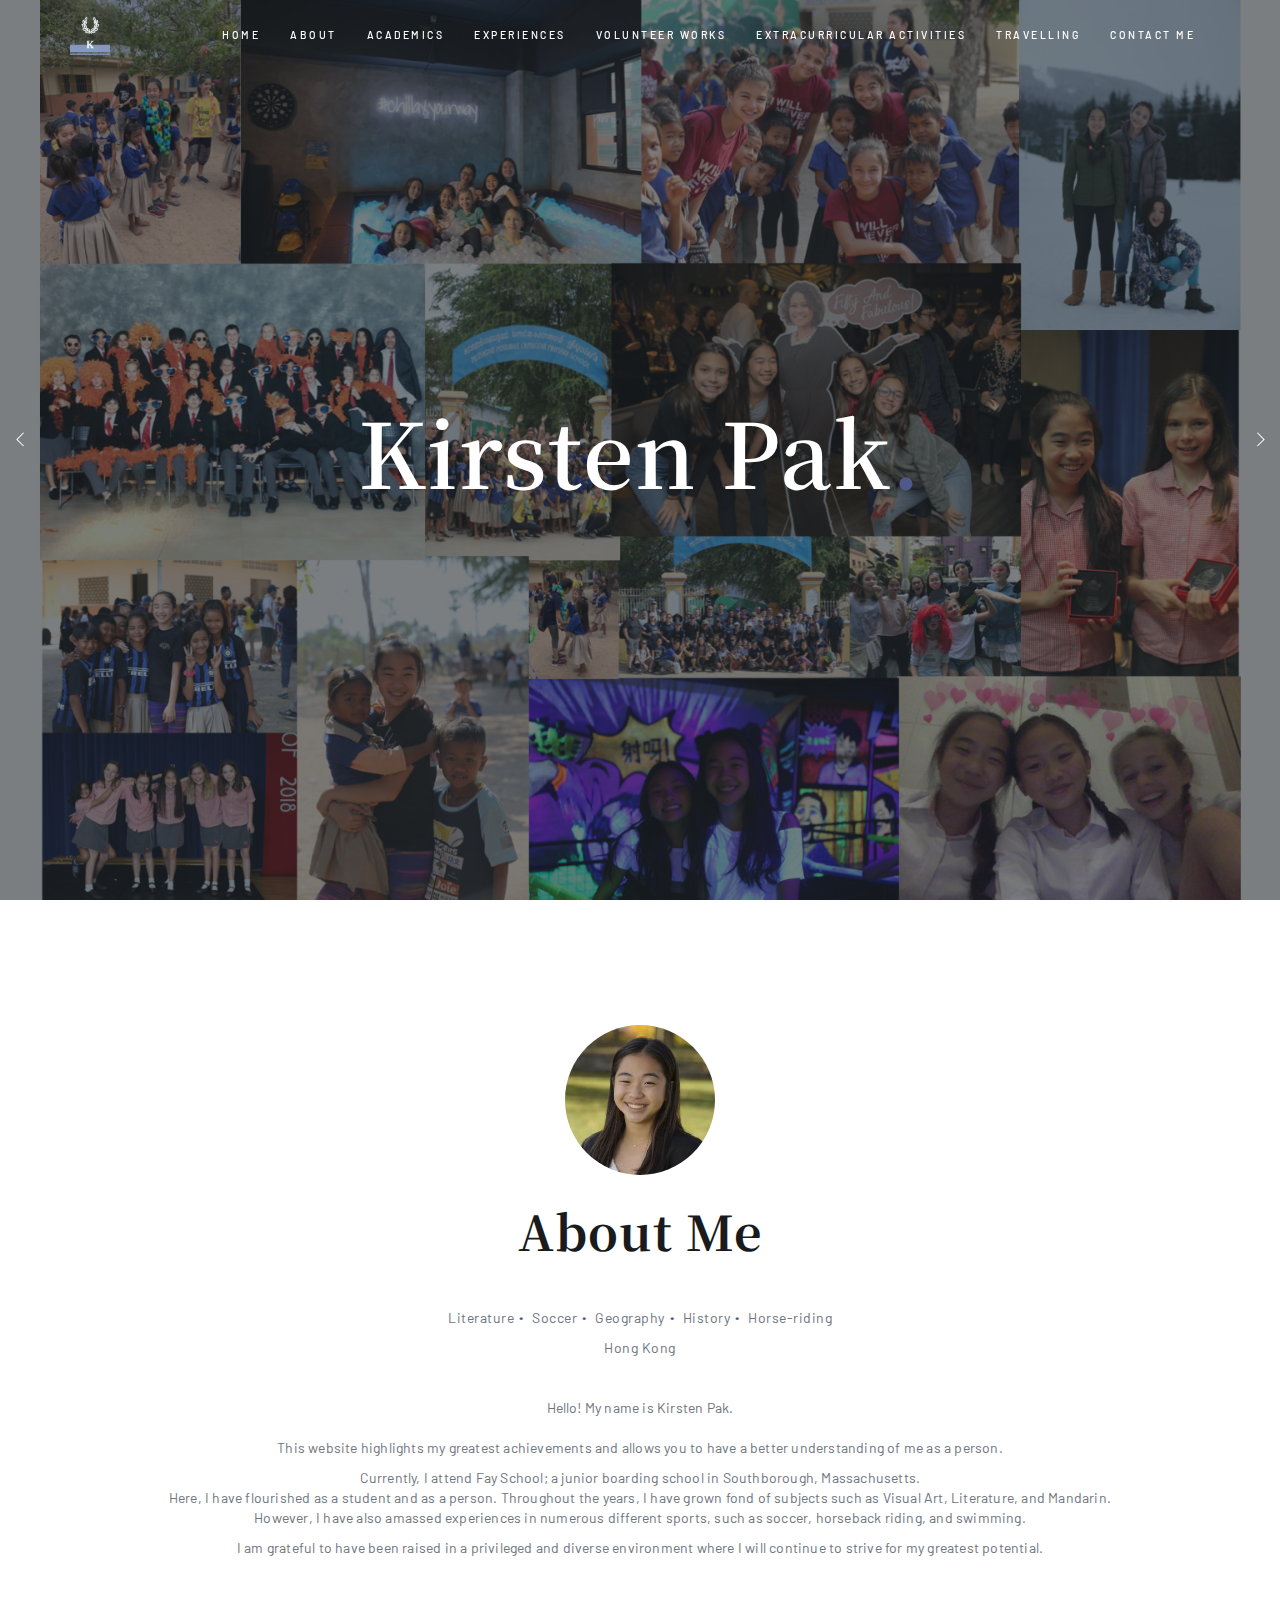
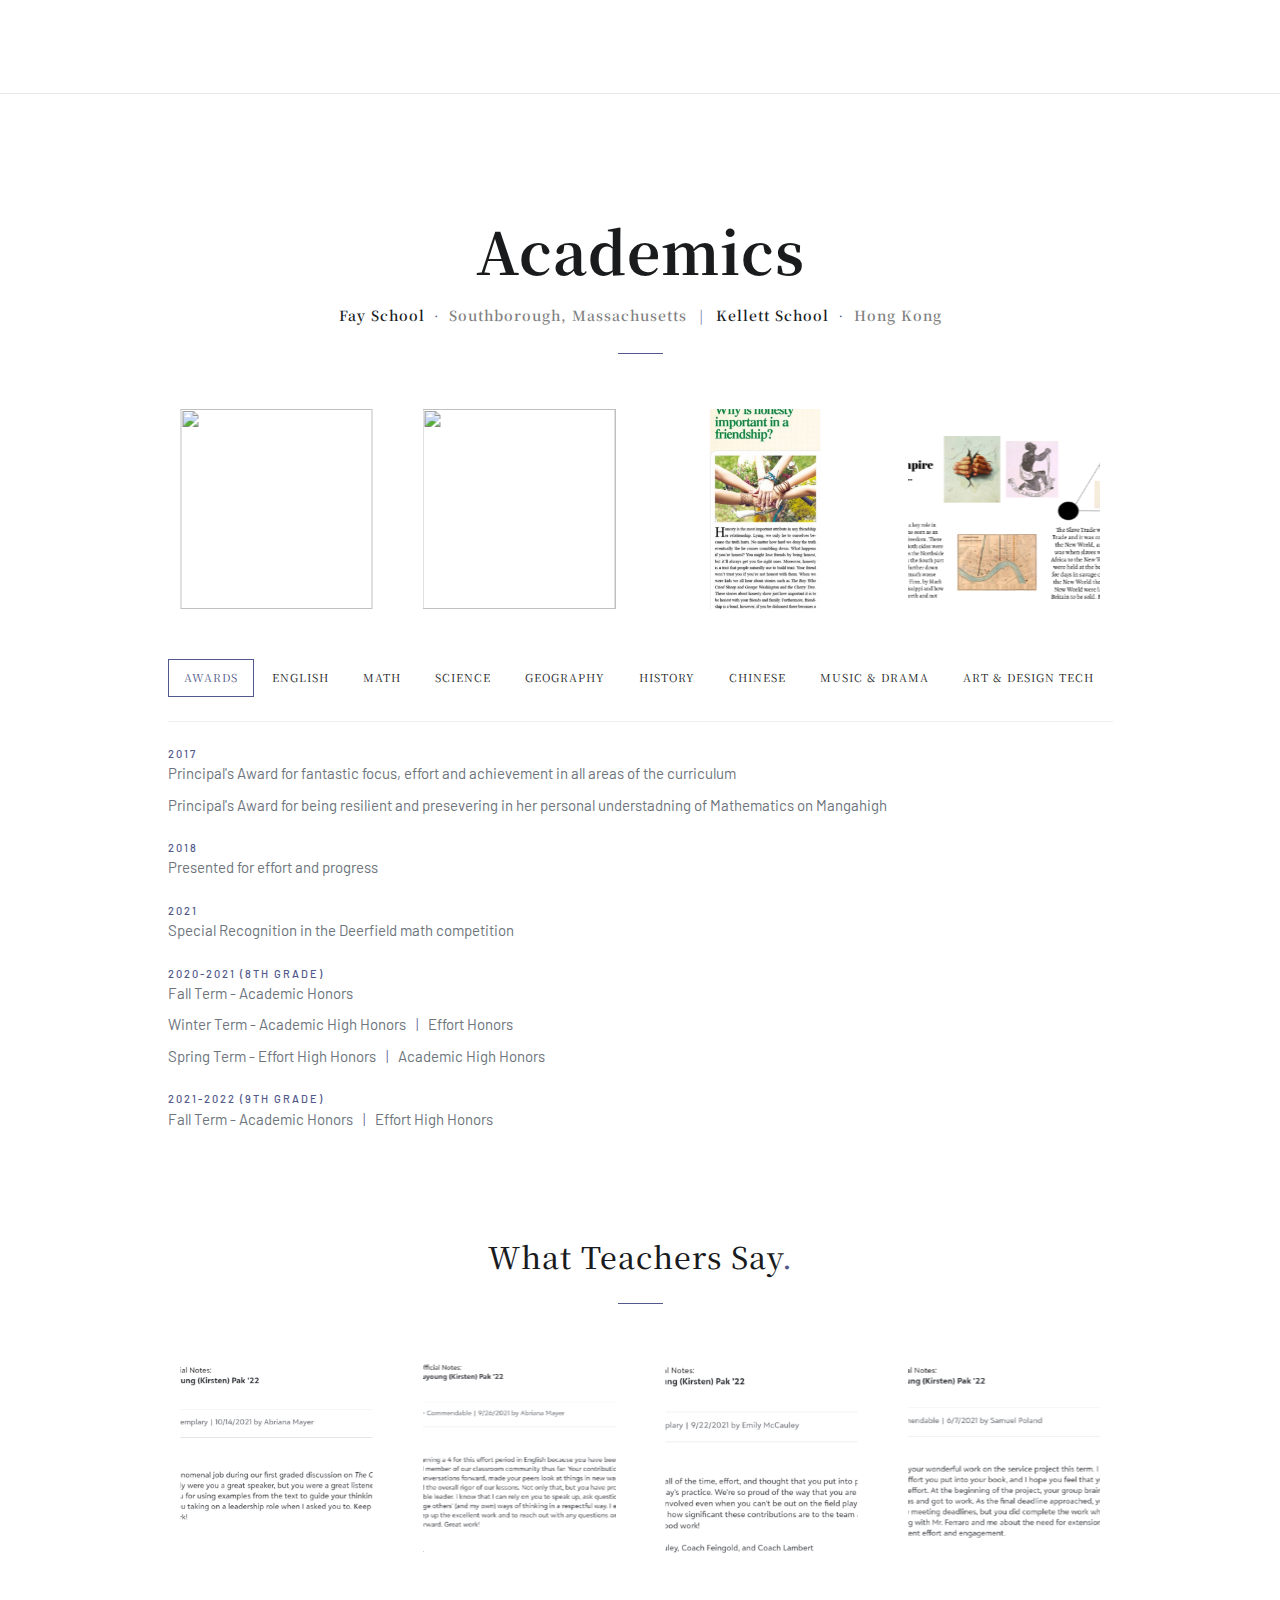
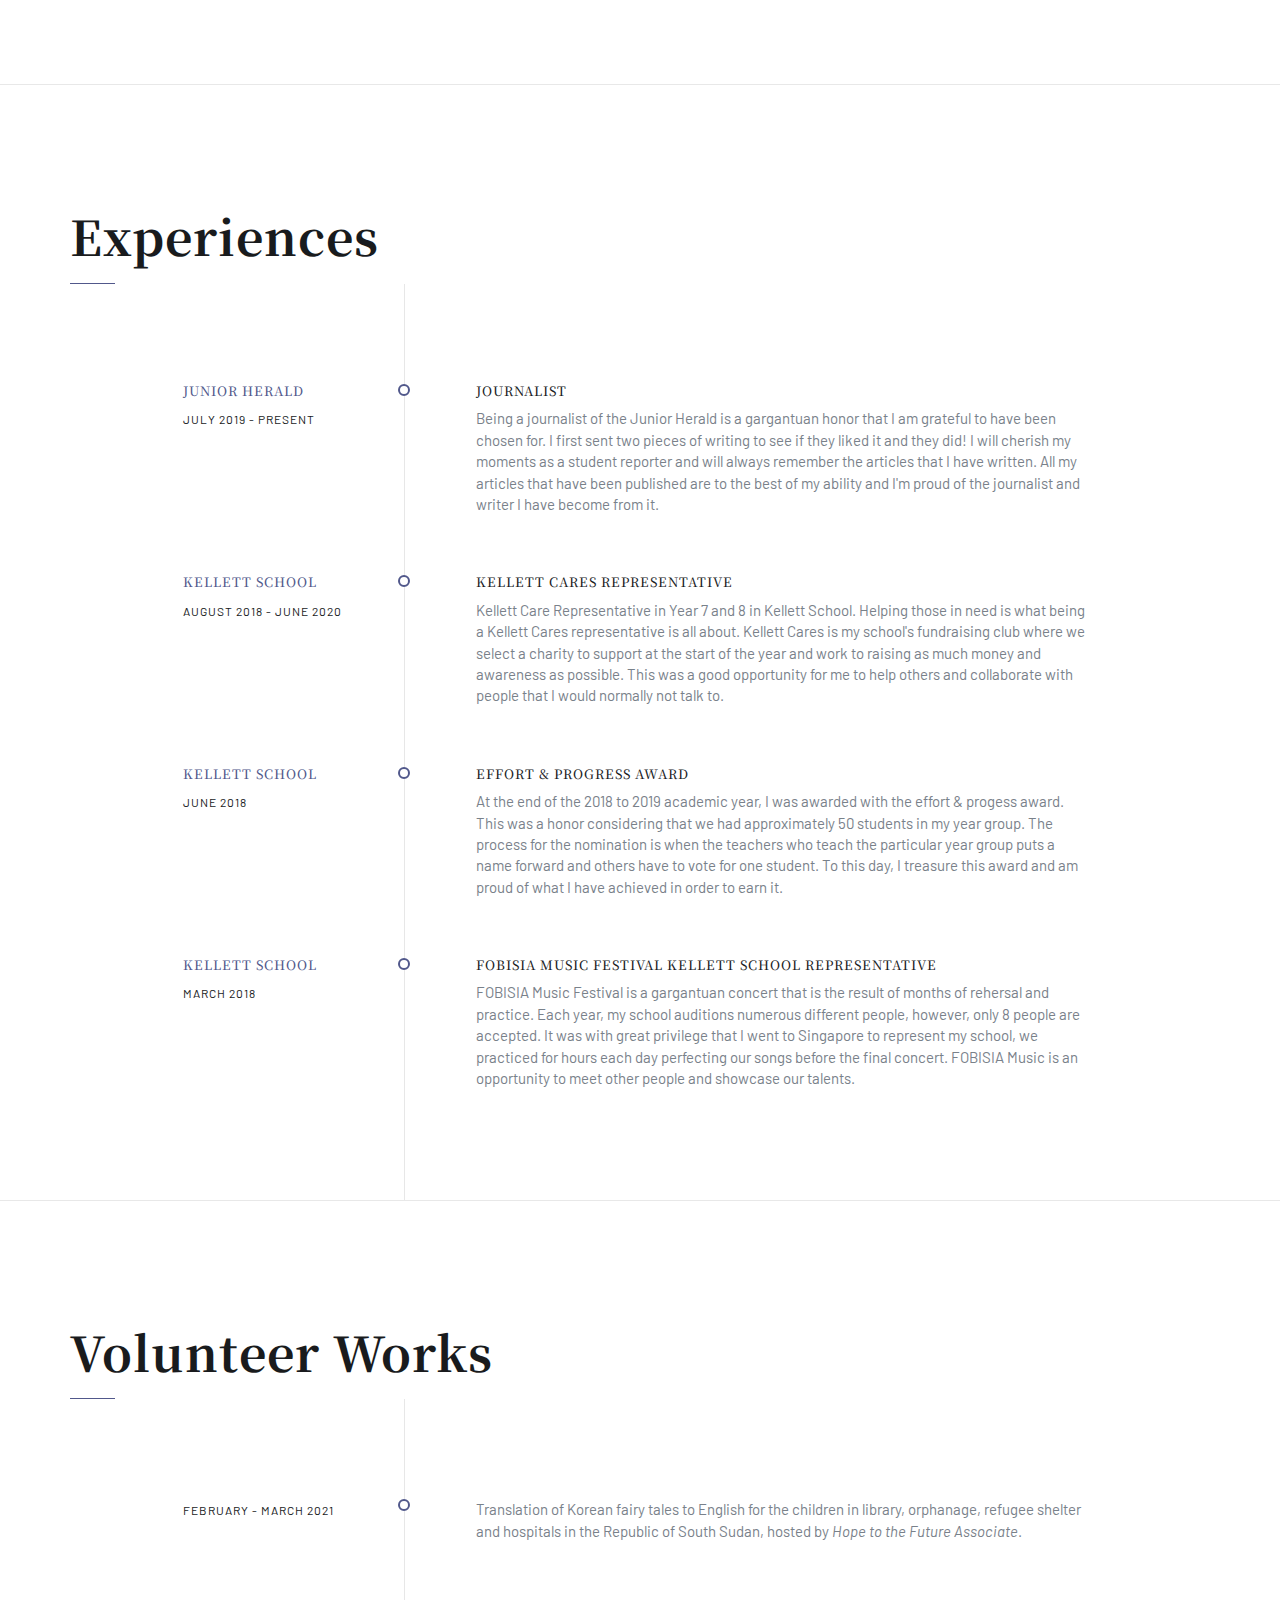
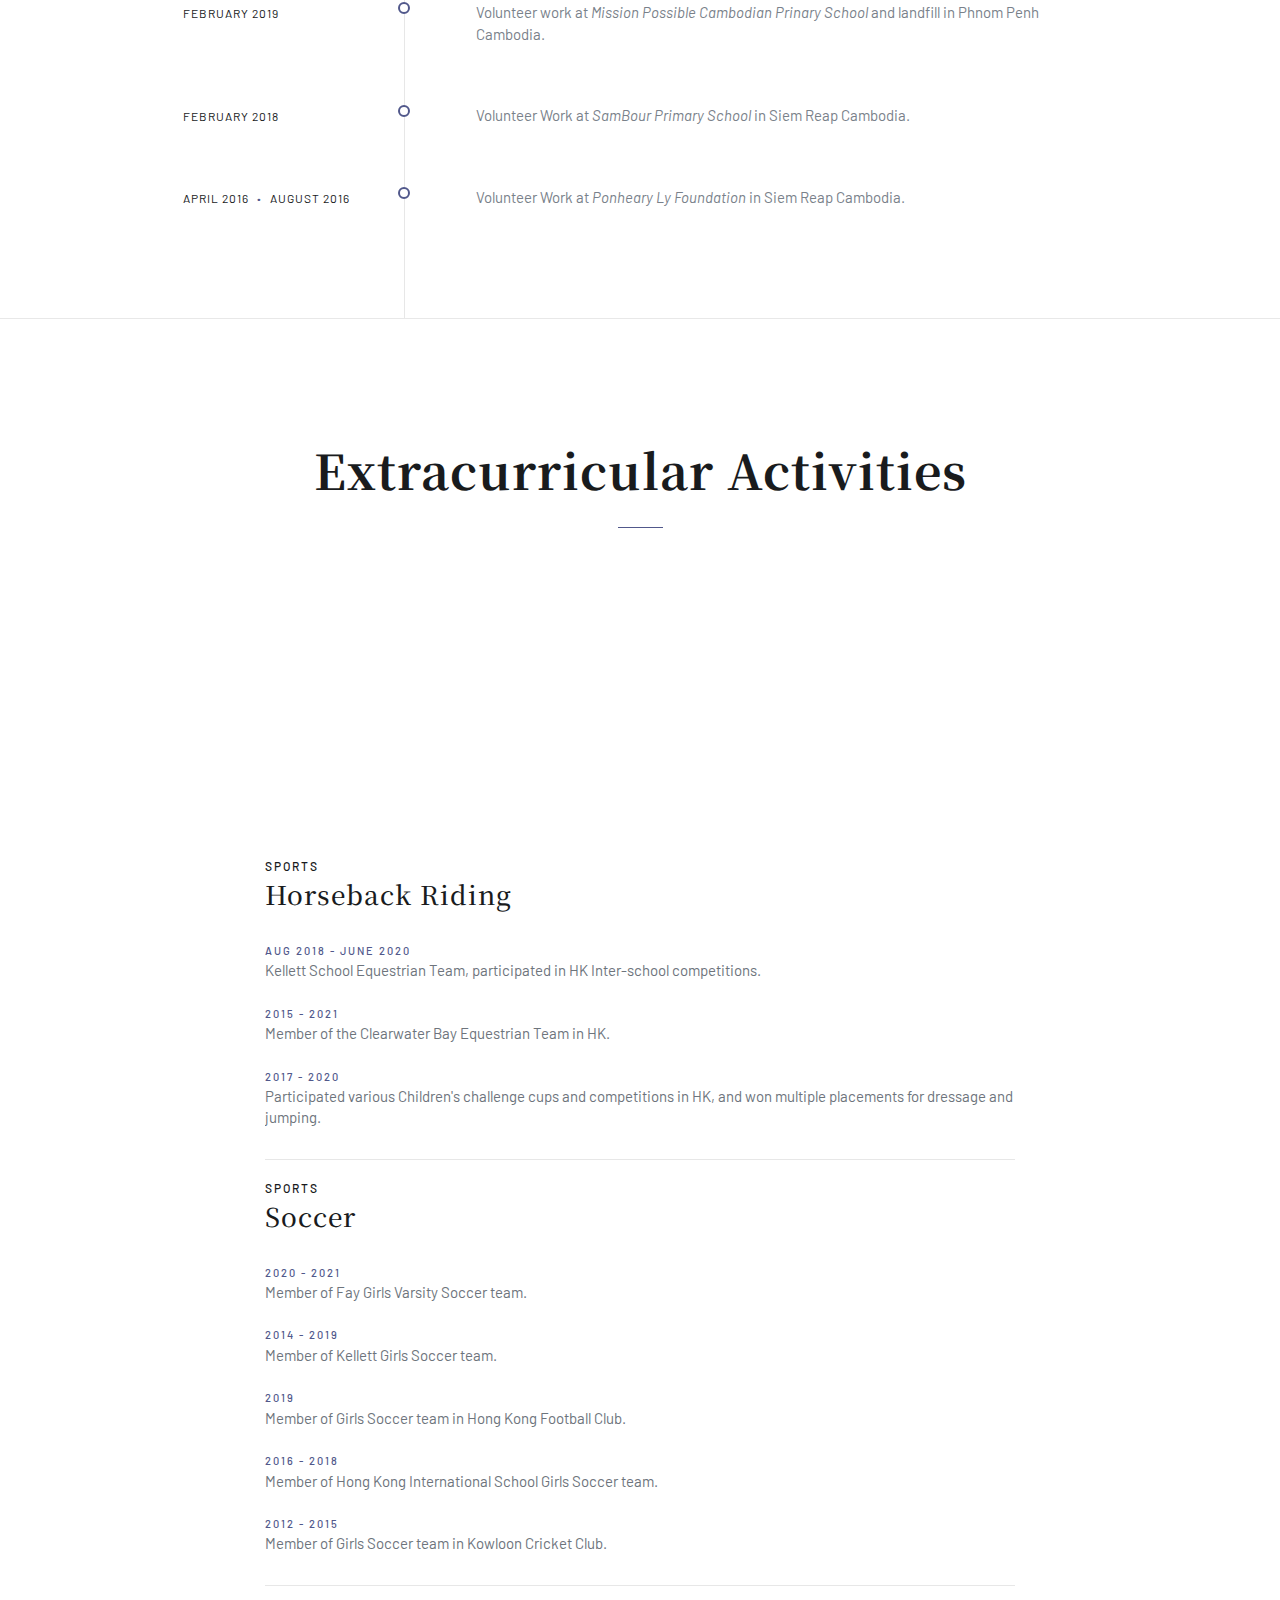
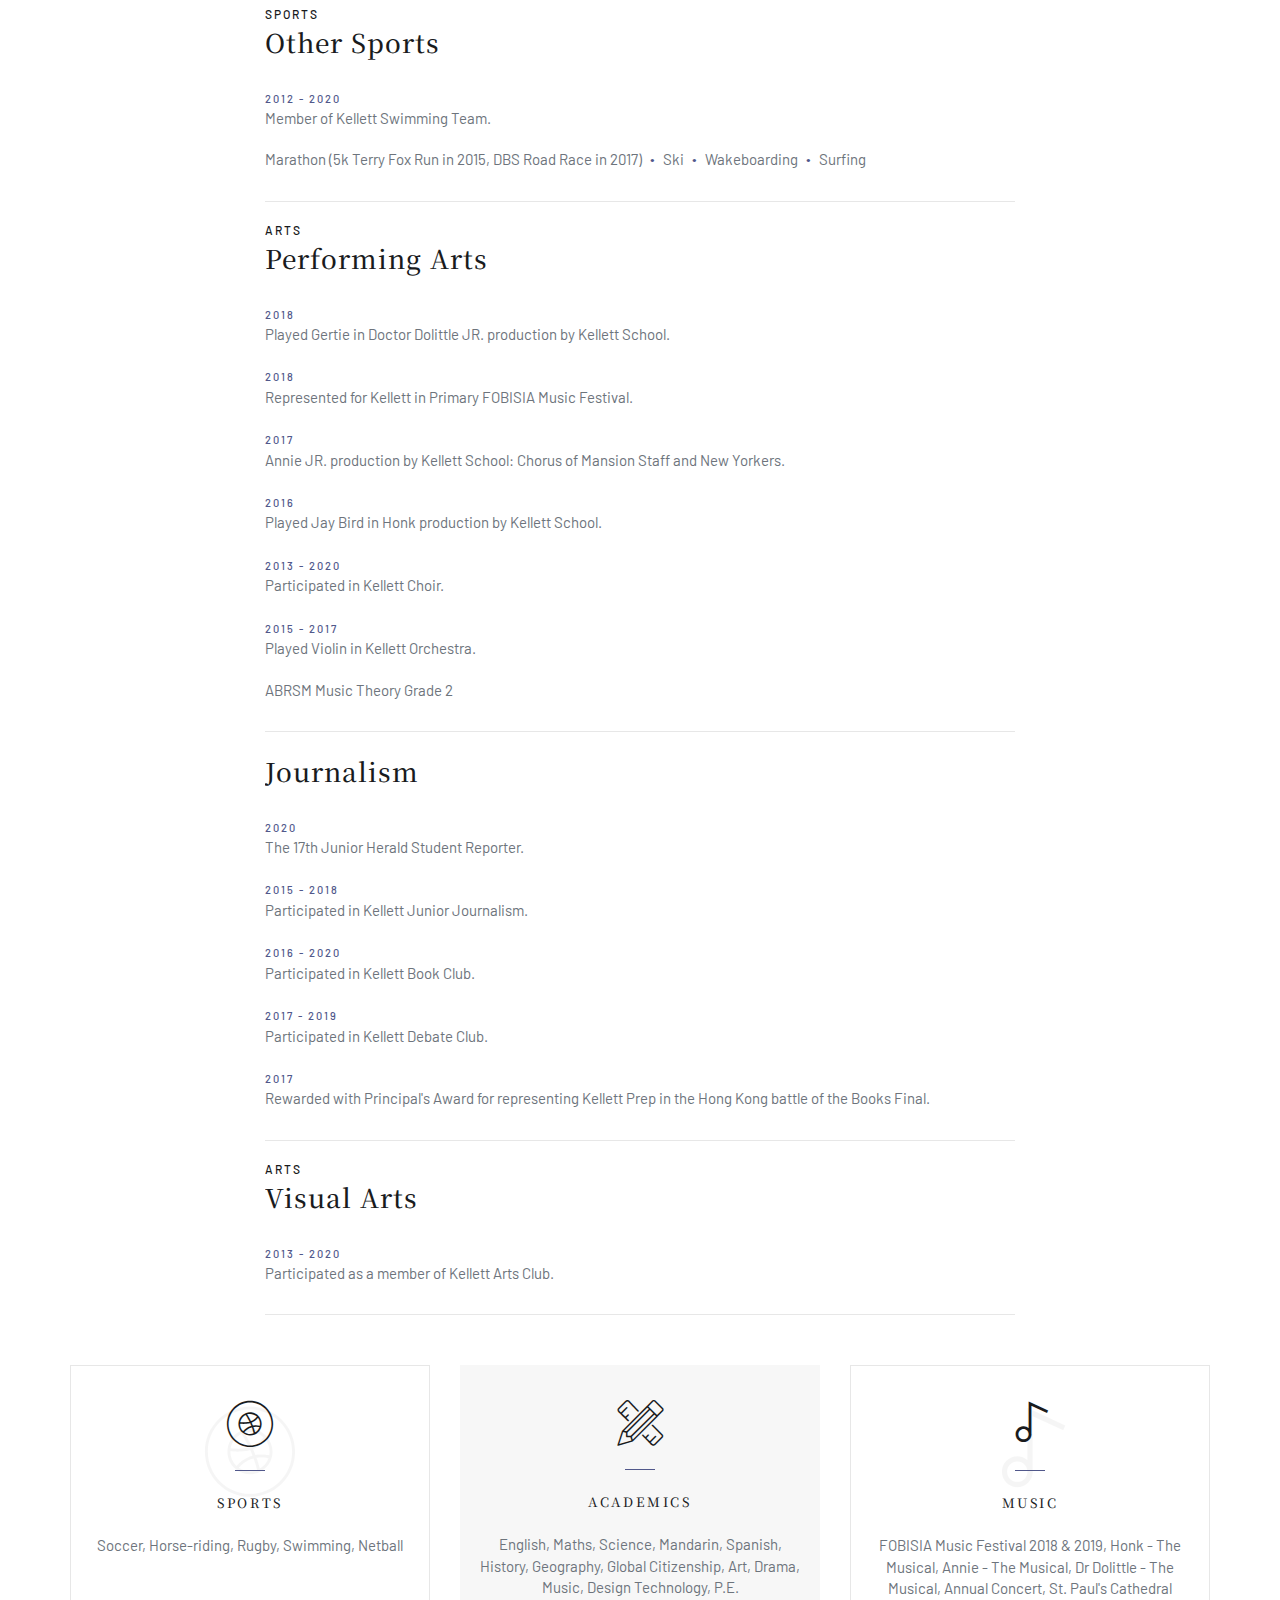
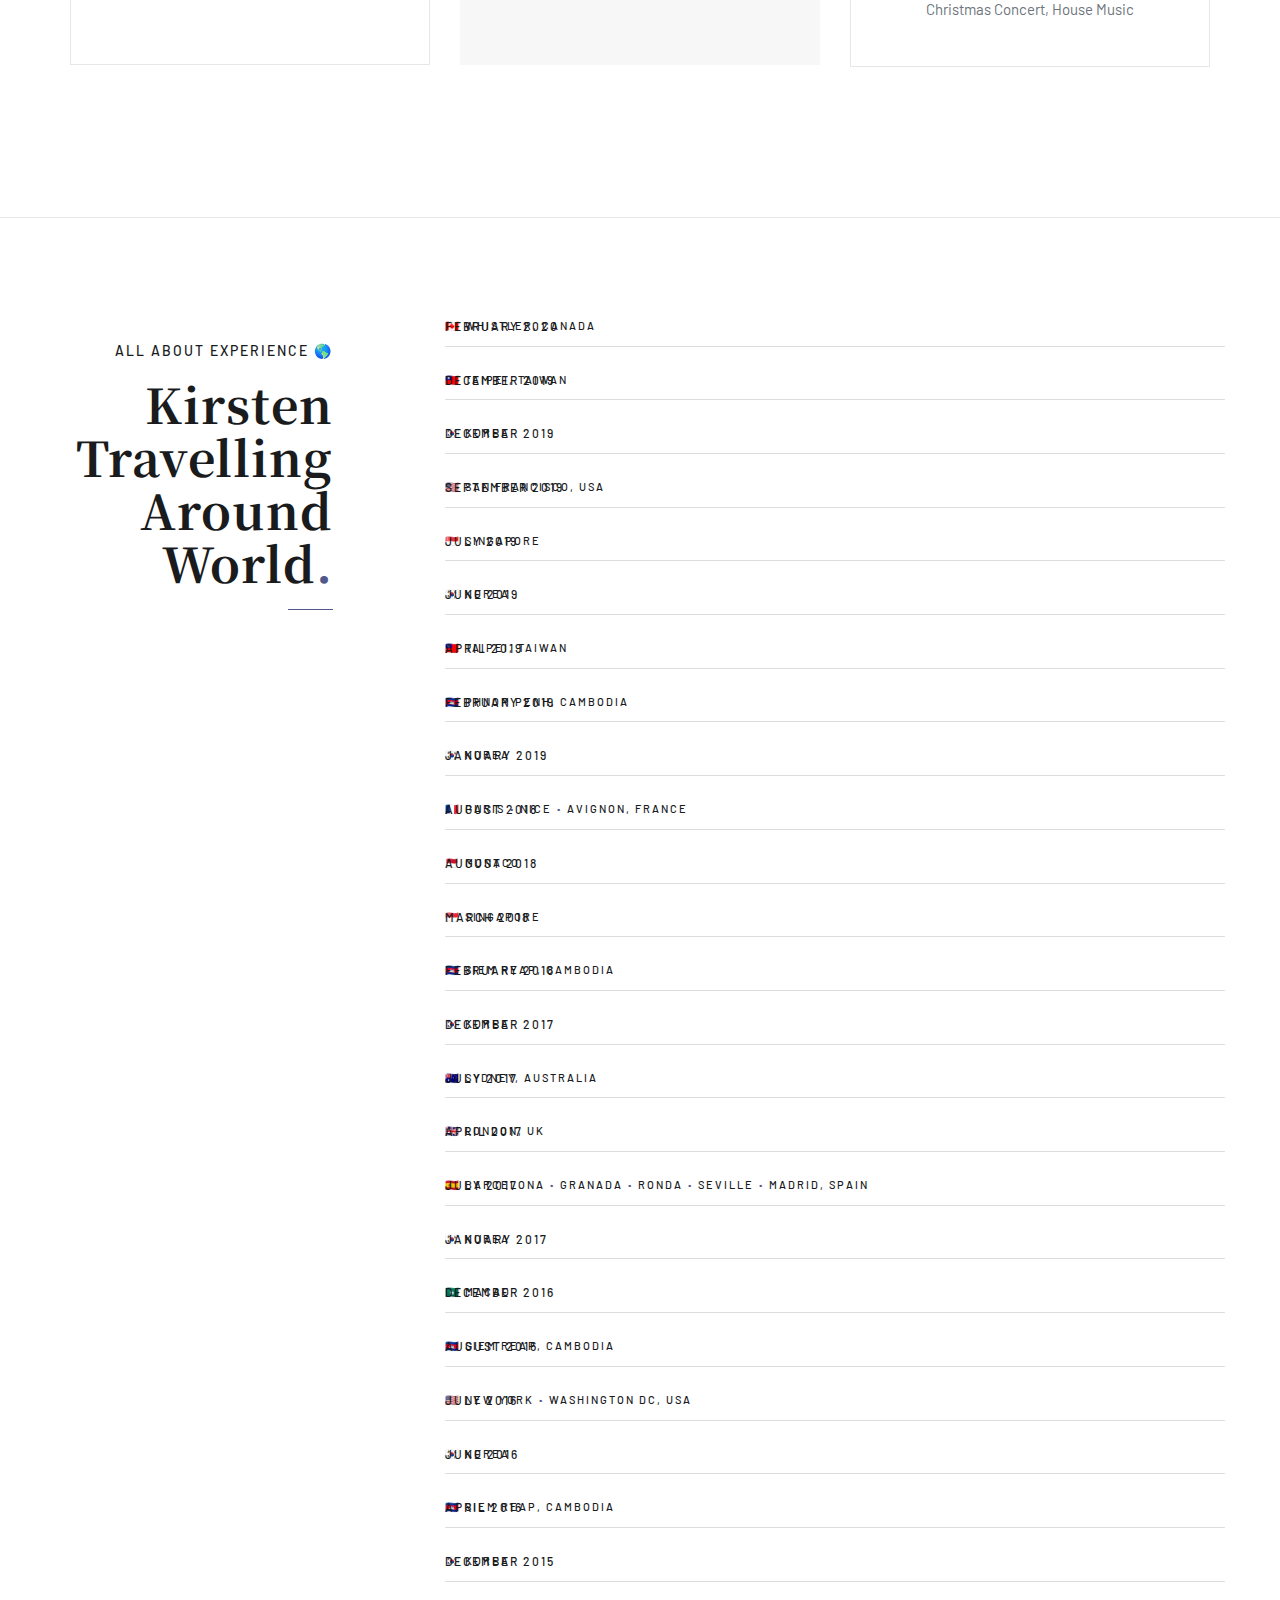
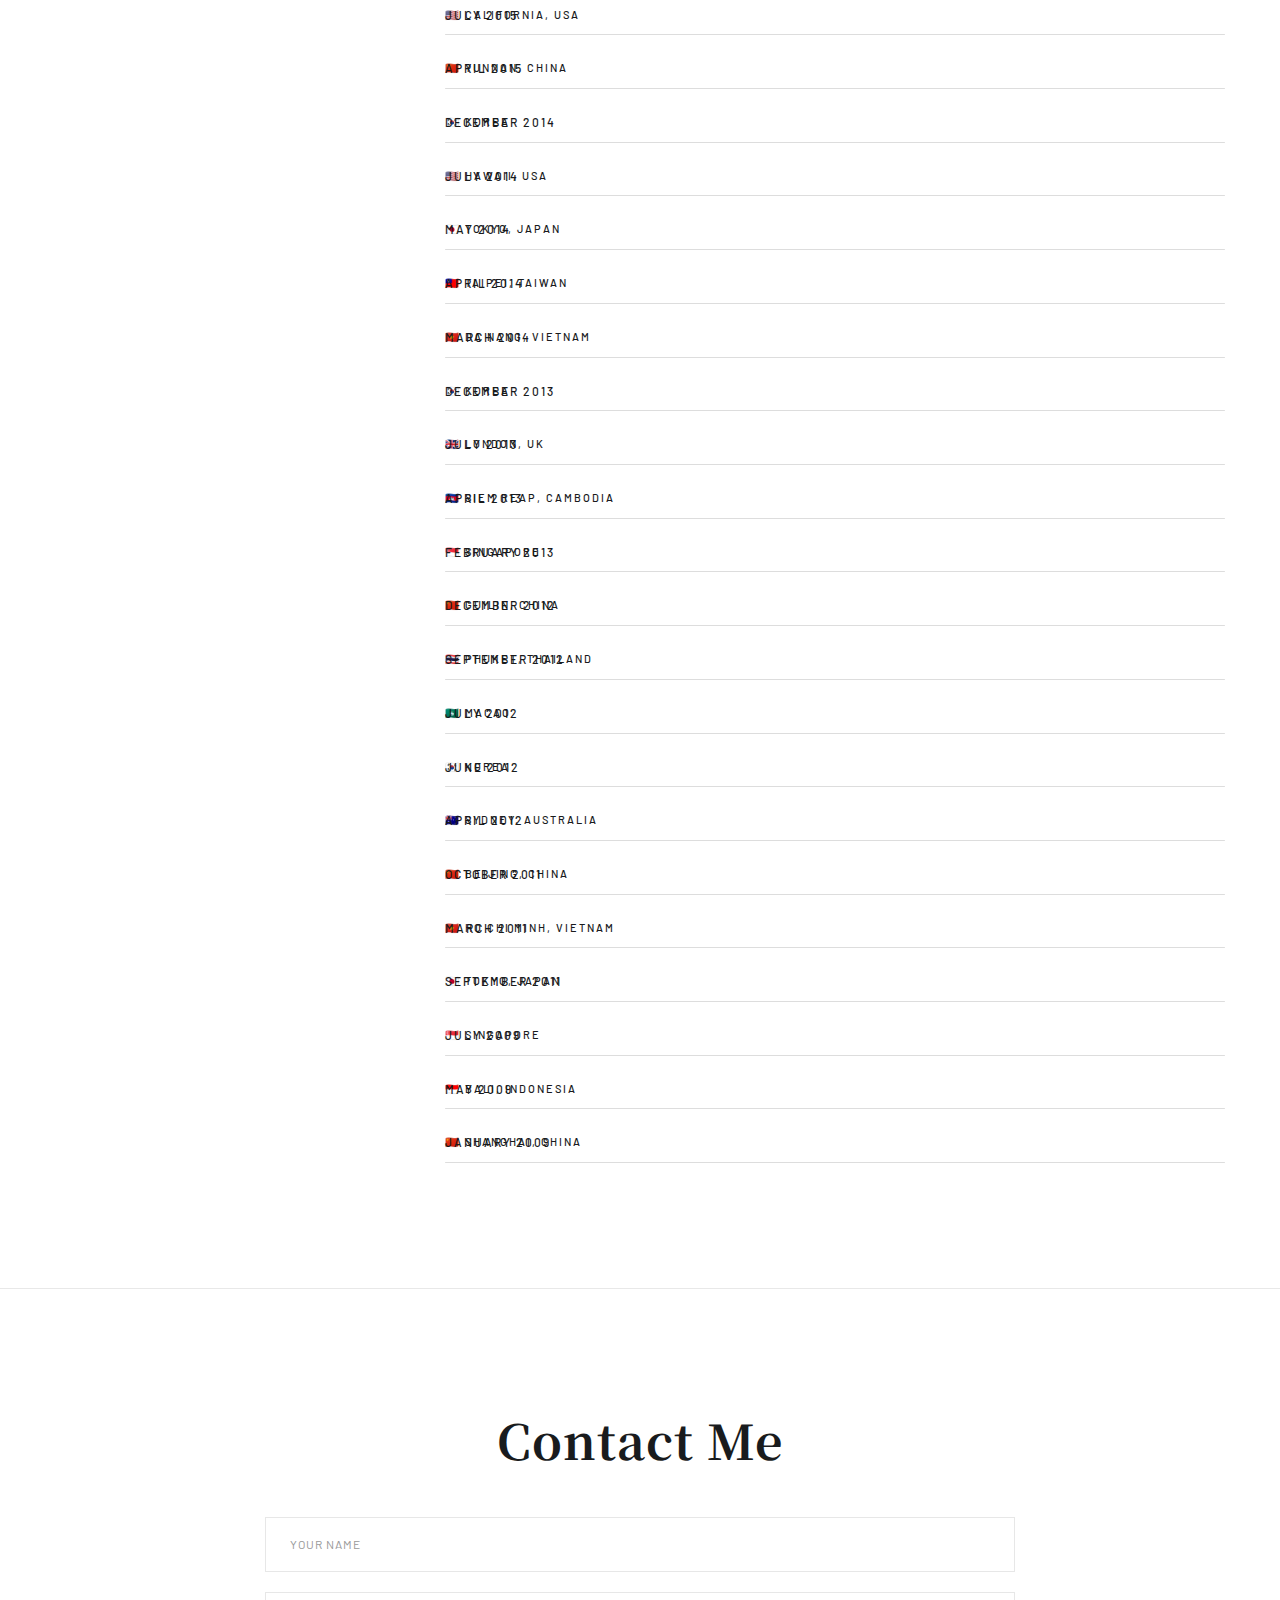
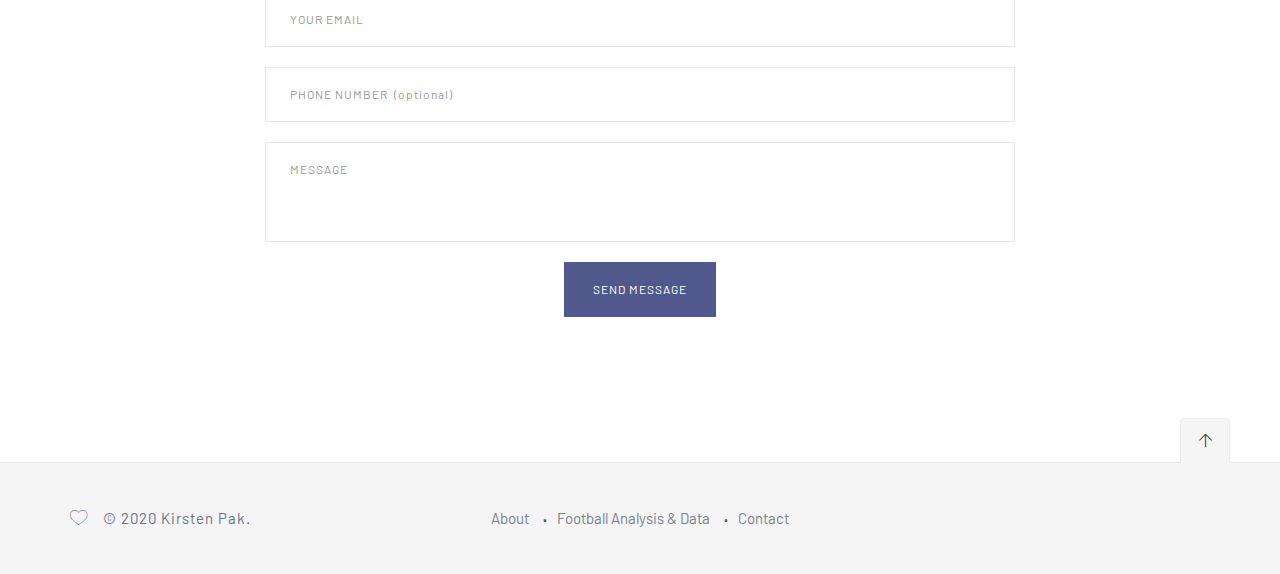
==== commit b5bb2dd2: "Update index.html" ====
--- a/index.html
+++ b/index.html
@@ -420,15 +420,12 @@
                     <div class="job-content">
                       <a class="upper small-link">2020-2021 (8th Grade)</a>
                       <p>Fall Term - Academic Honors</p>
-                      <p>Winter Term - Academic High Honors</p>
-                      <p>Winter Term - Effort Honors</p>
-                      <p>Spring Term - Effort High Honors</p>
-                      <p>Spring Term - Academic High Honors</p>
+                      <p>Winter Term - Academic High Honors <span class="line-middle"> Effort Honors</p>
+                      <p>Spring Term - Effort High Honors <span class="line-middle"> Academic High Honors</p>
                     </div>
                     <div class="job-content">
                       <a class="upper small-link">2021-2022 (9th Grade)</a>
-                      <p>Fall Term - Academic Honors</p>
-                      <p>Fall Term - Effort High Honors</p>
+                      <p>Fall Term - Academic Honors <span class="line-middle"> Effort High Honors</p>
                     </div>
                   </p>
                 </div>
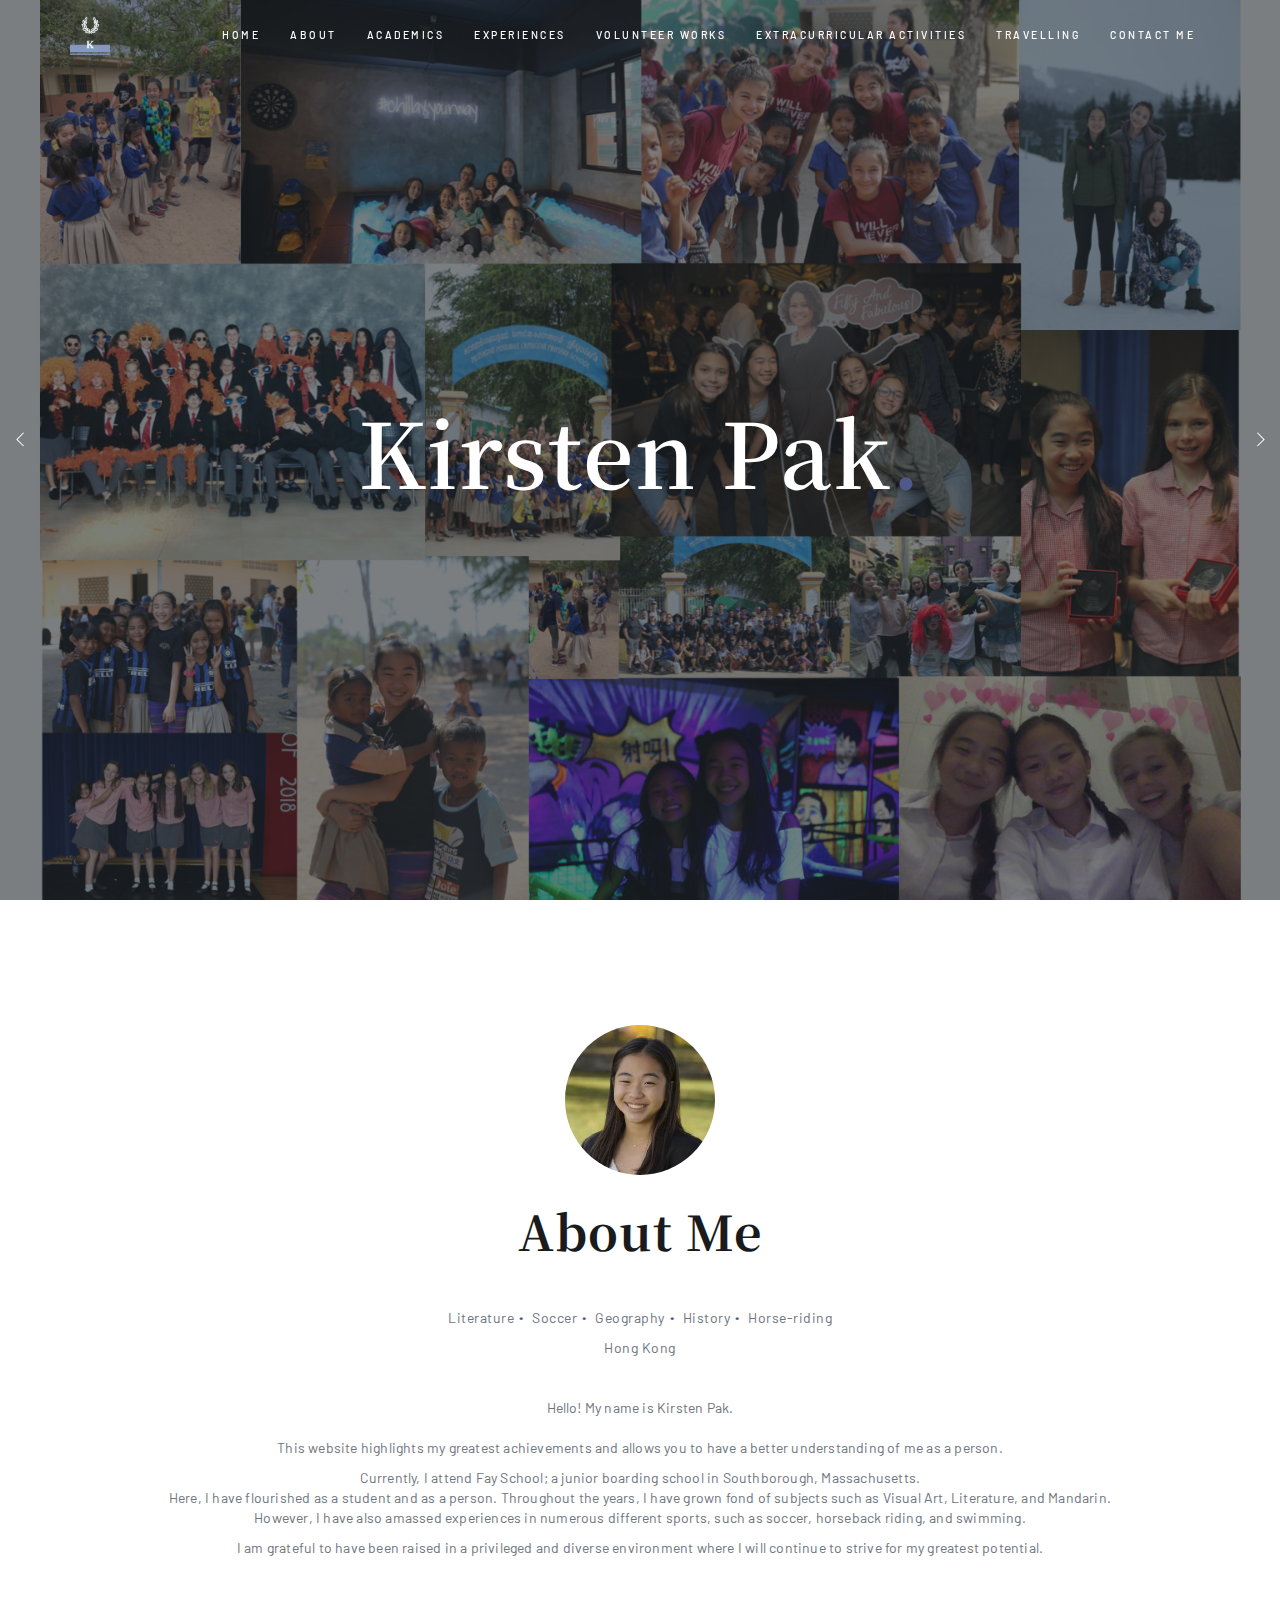
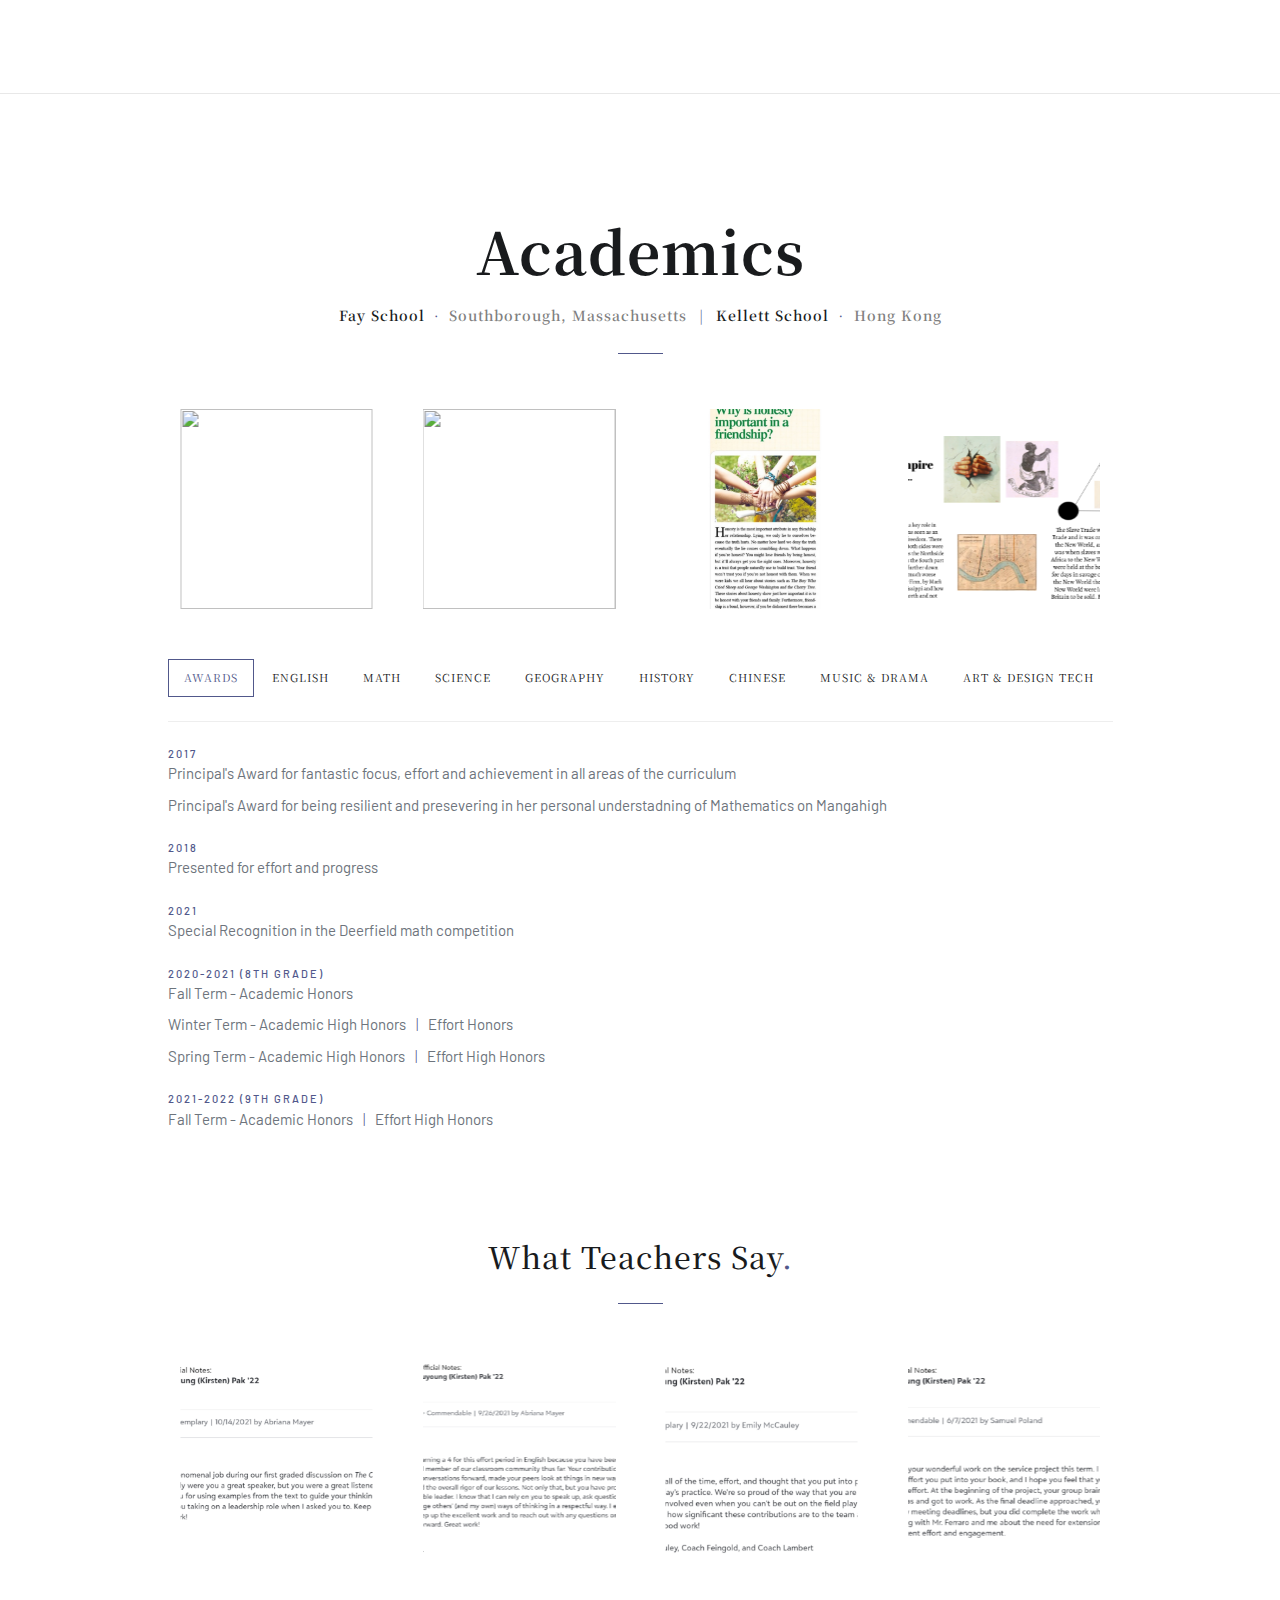
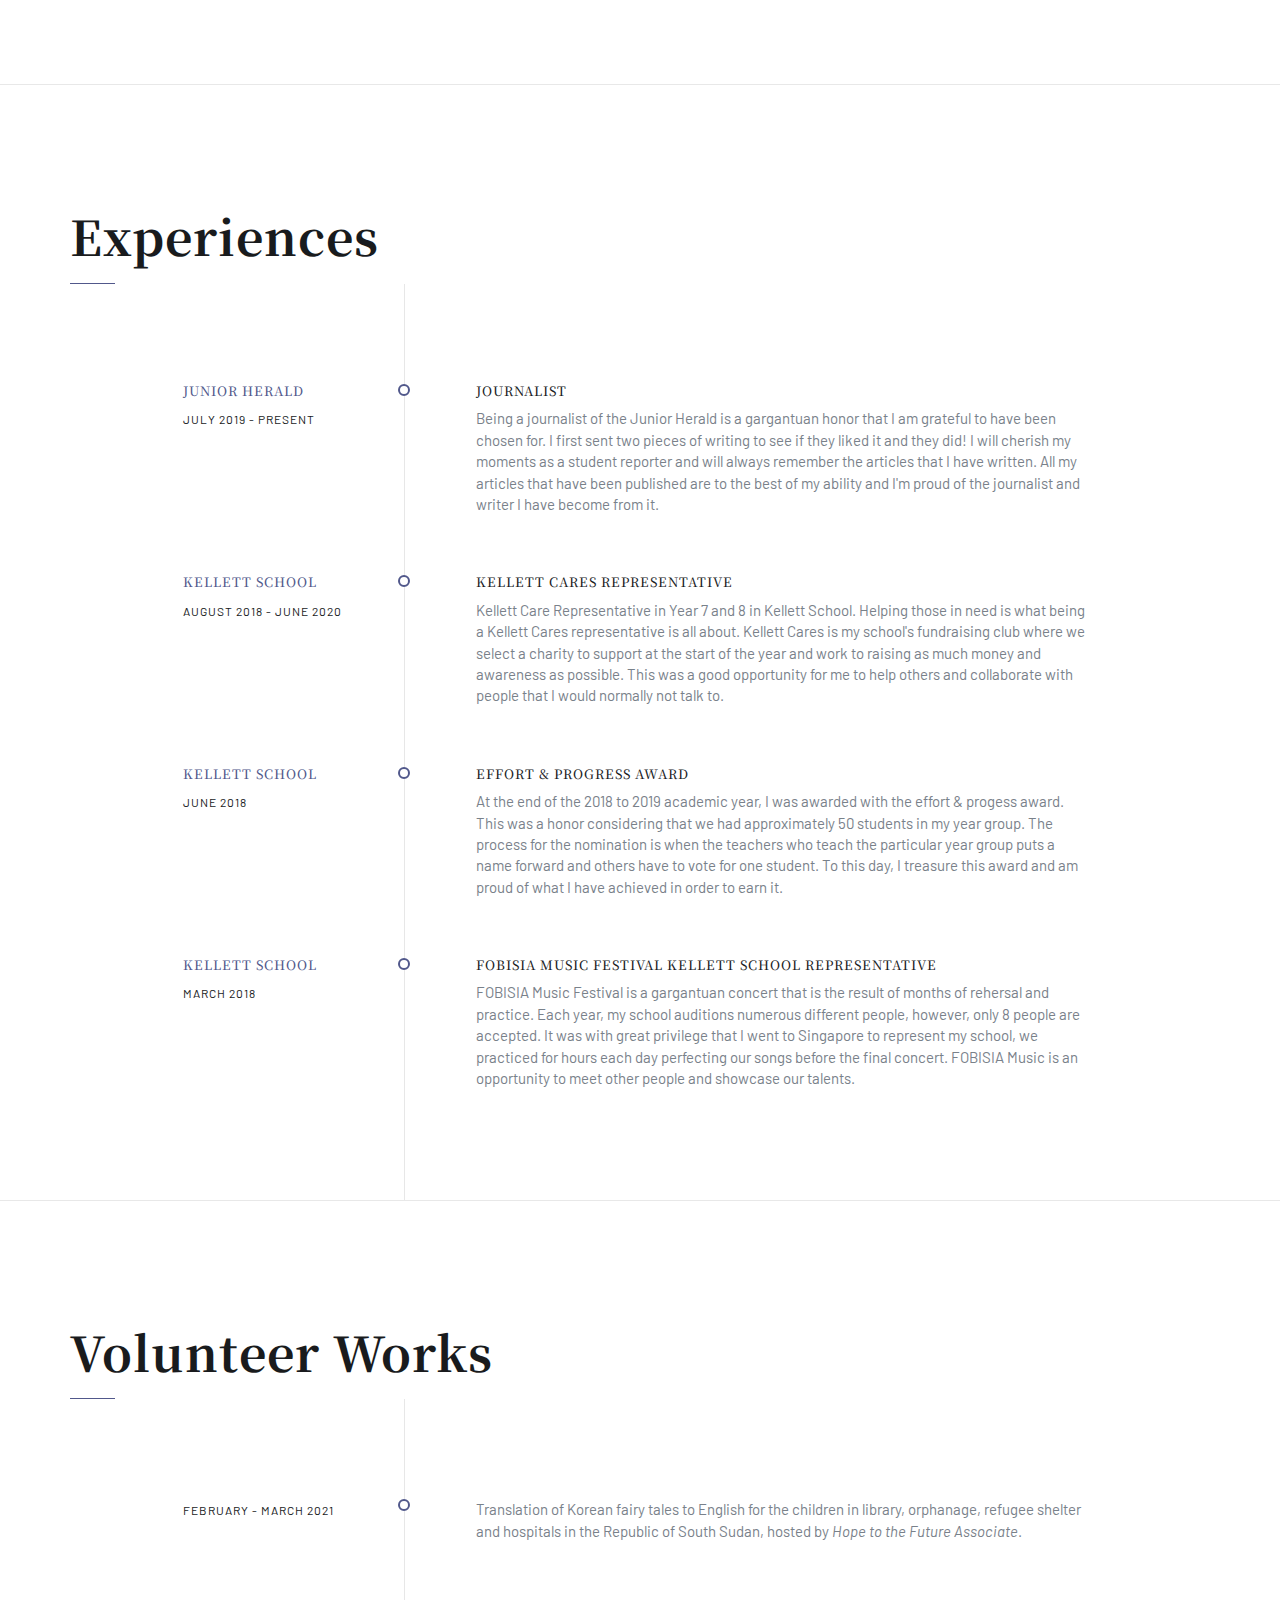
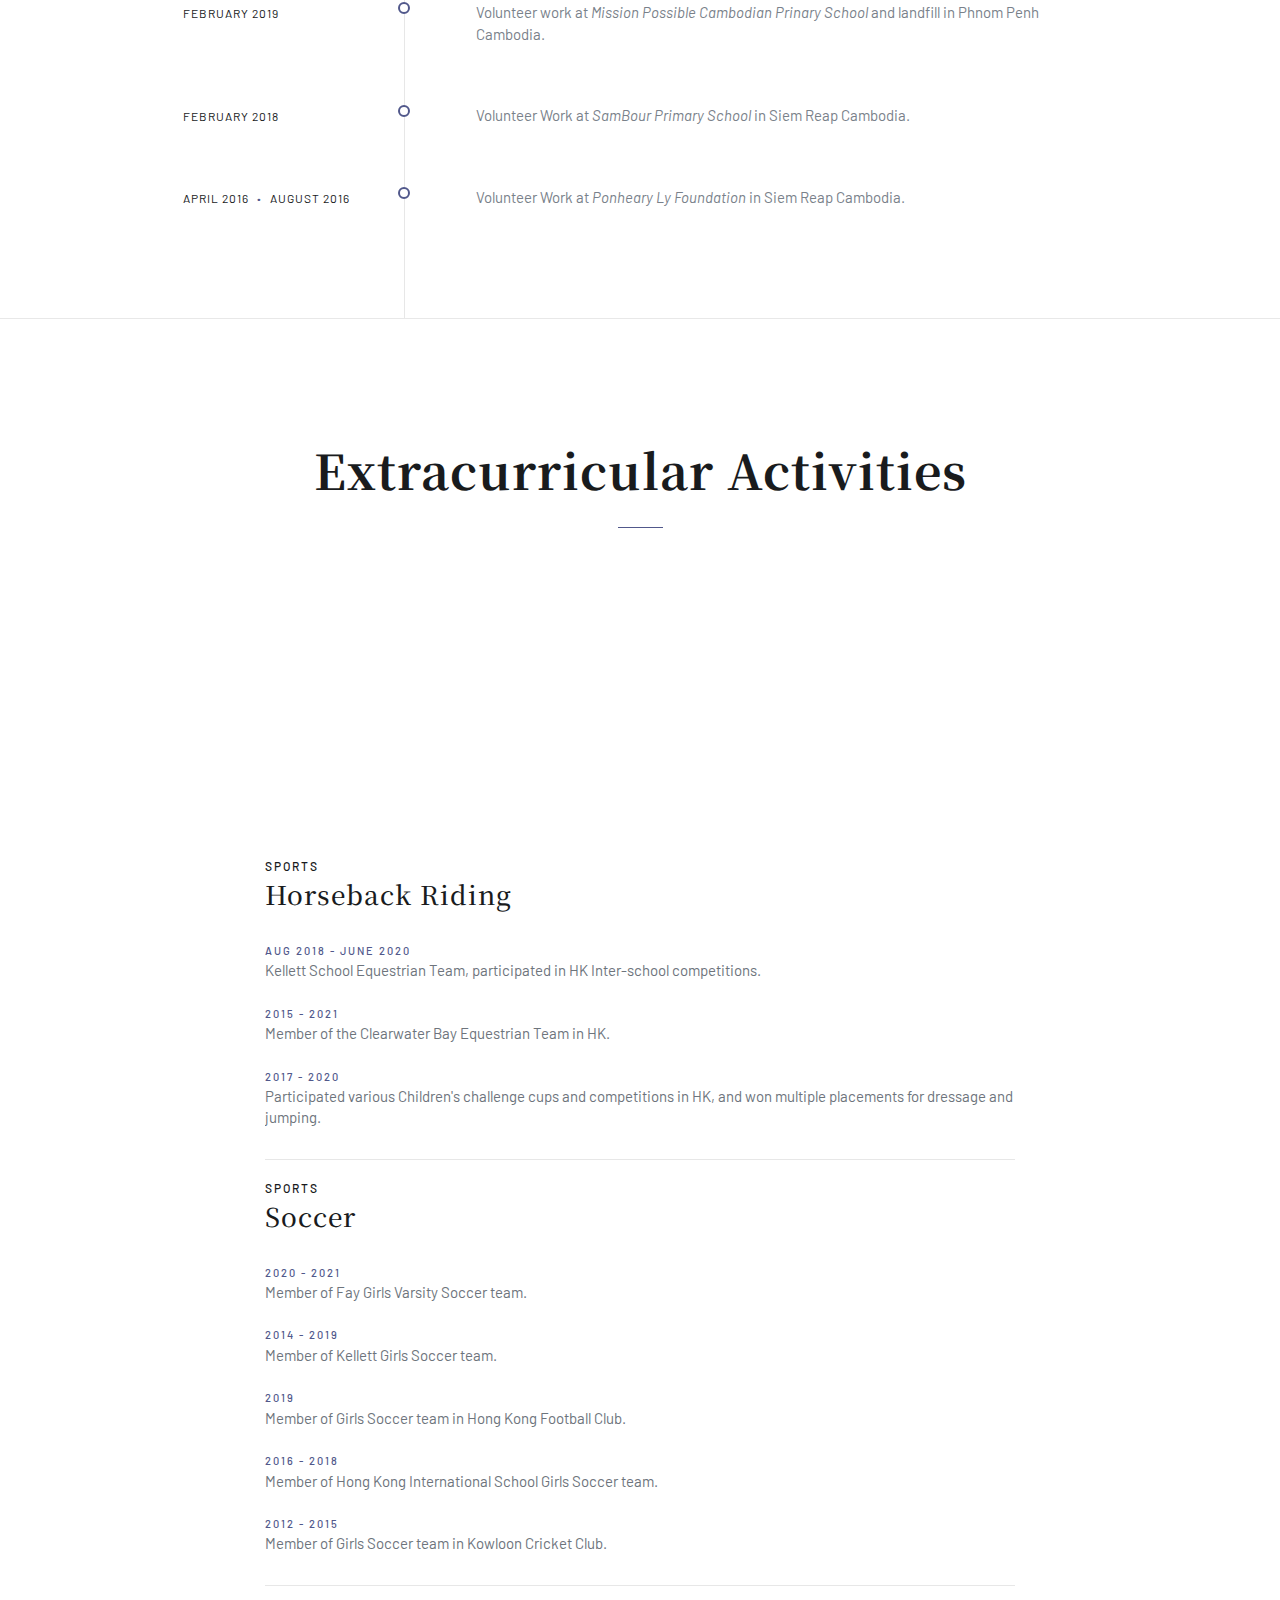
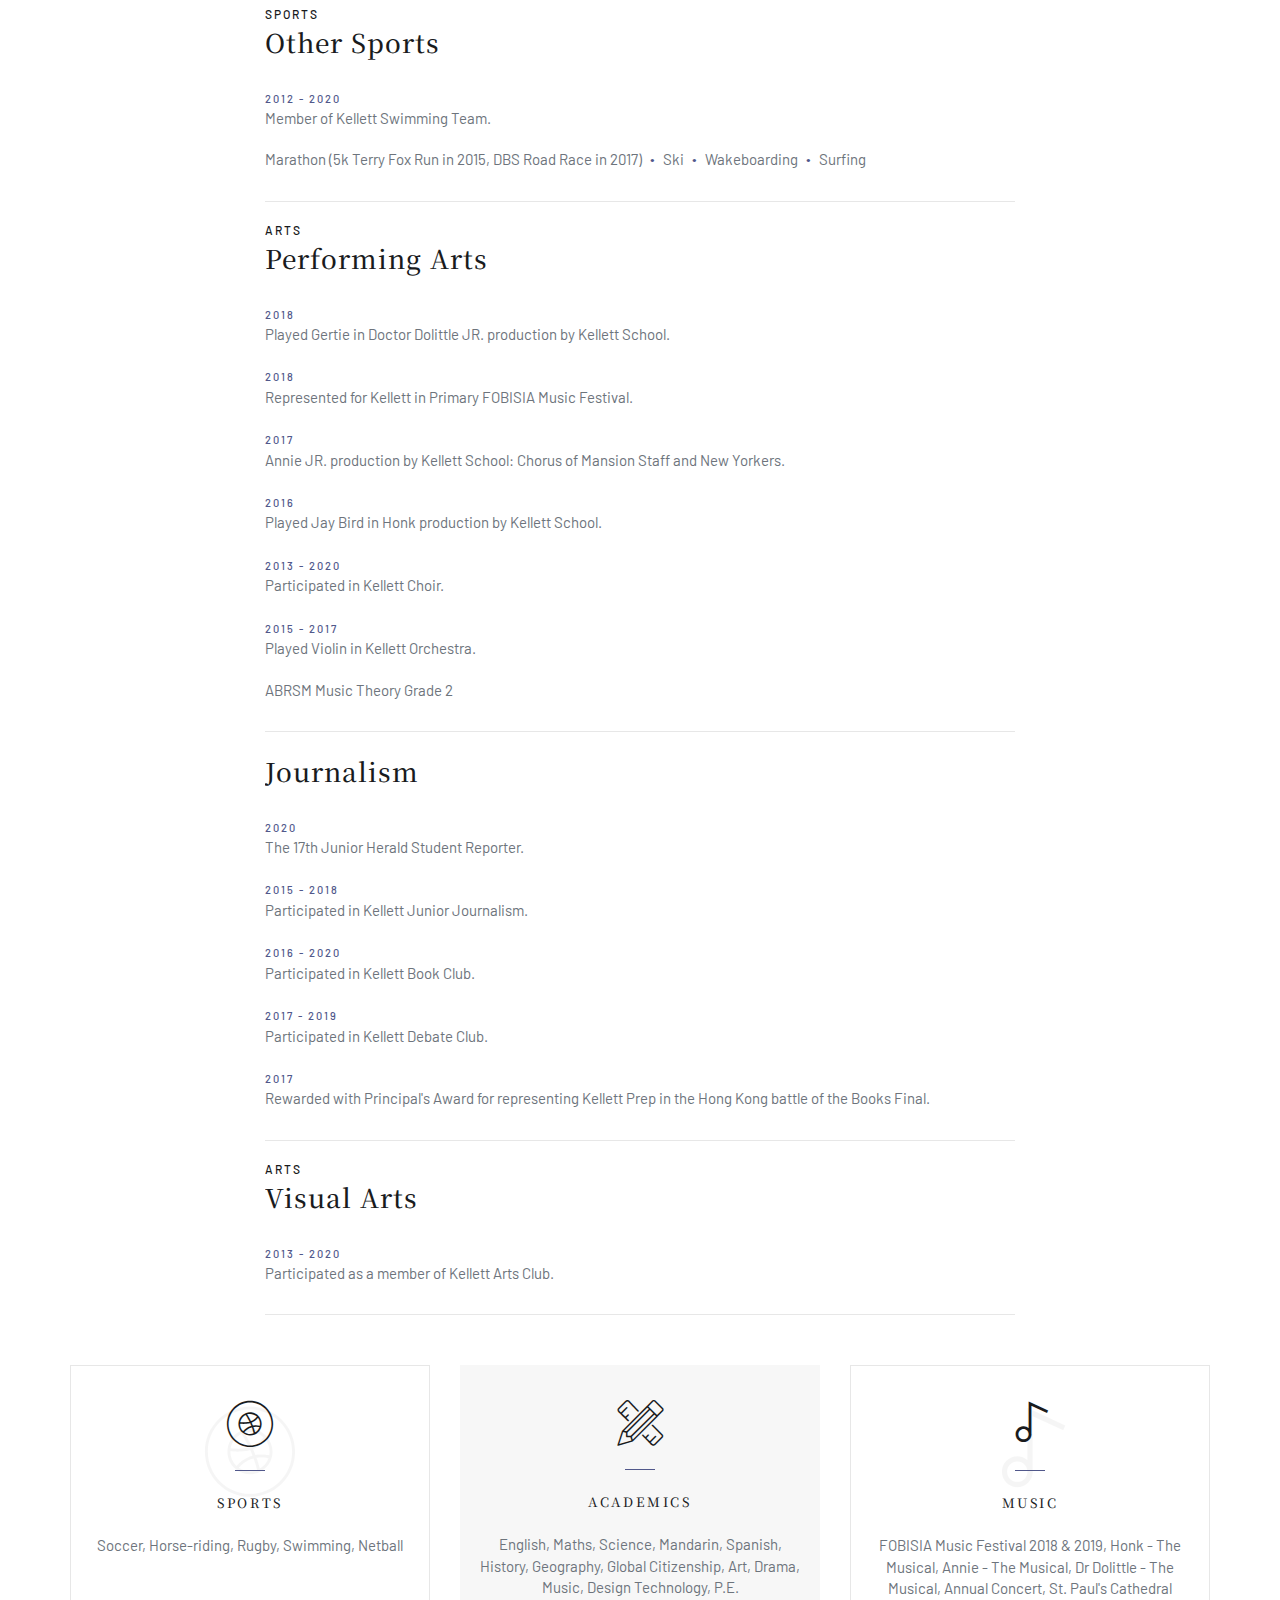
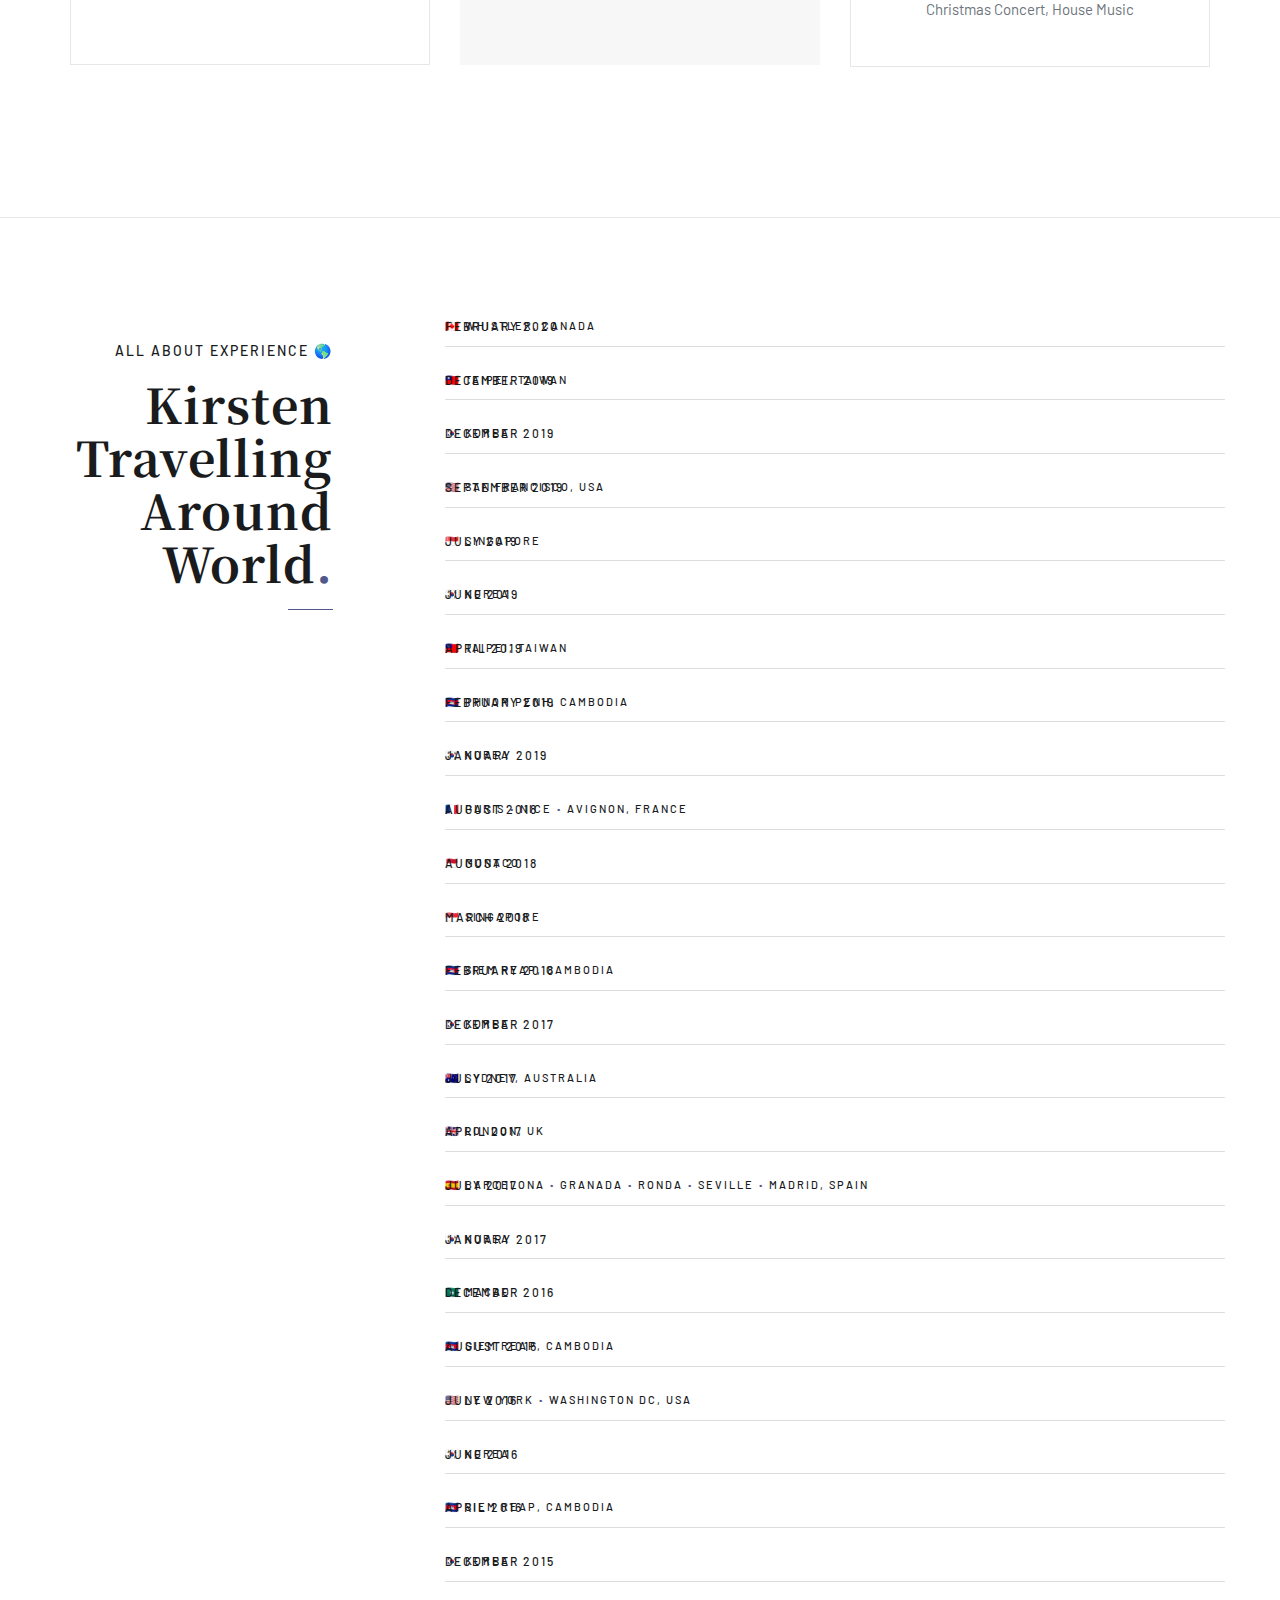
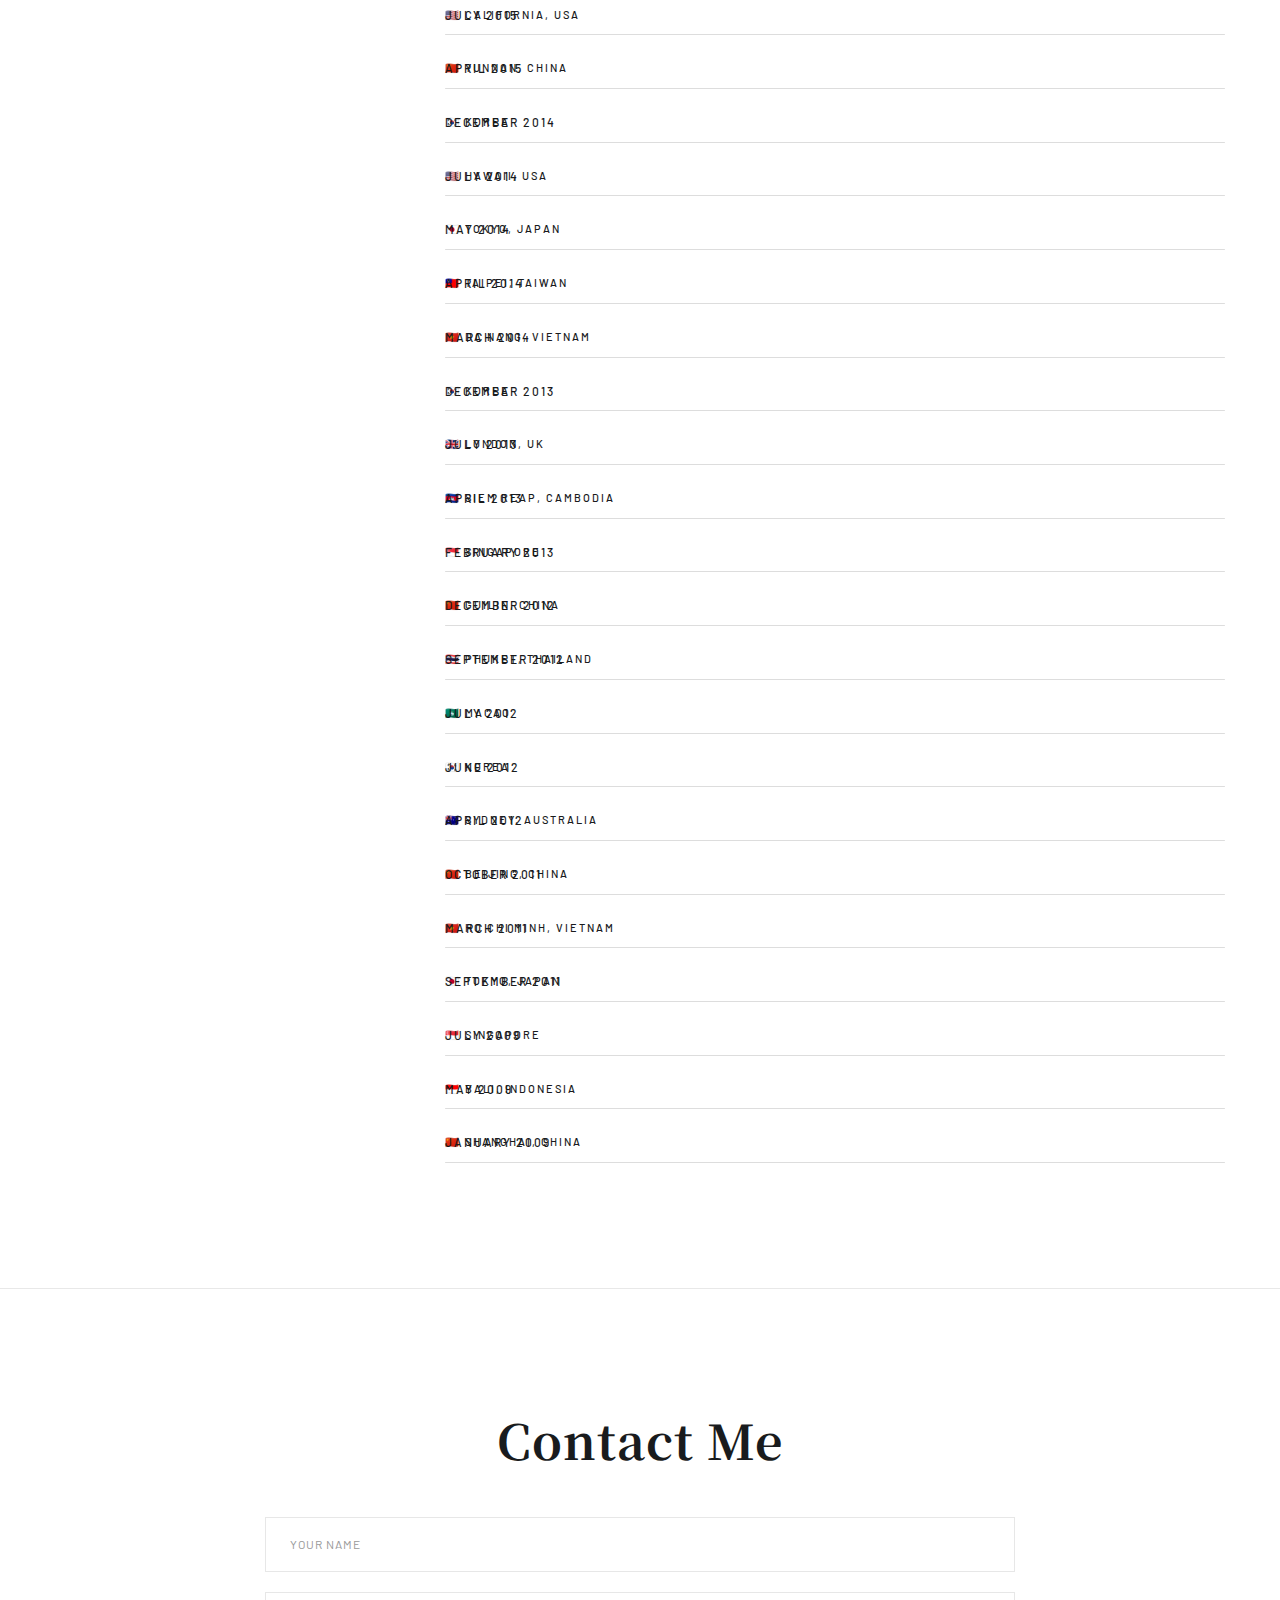
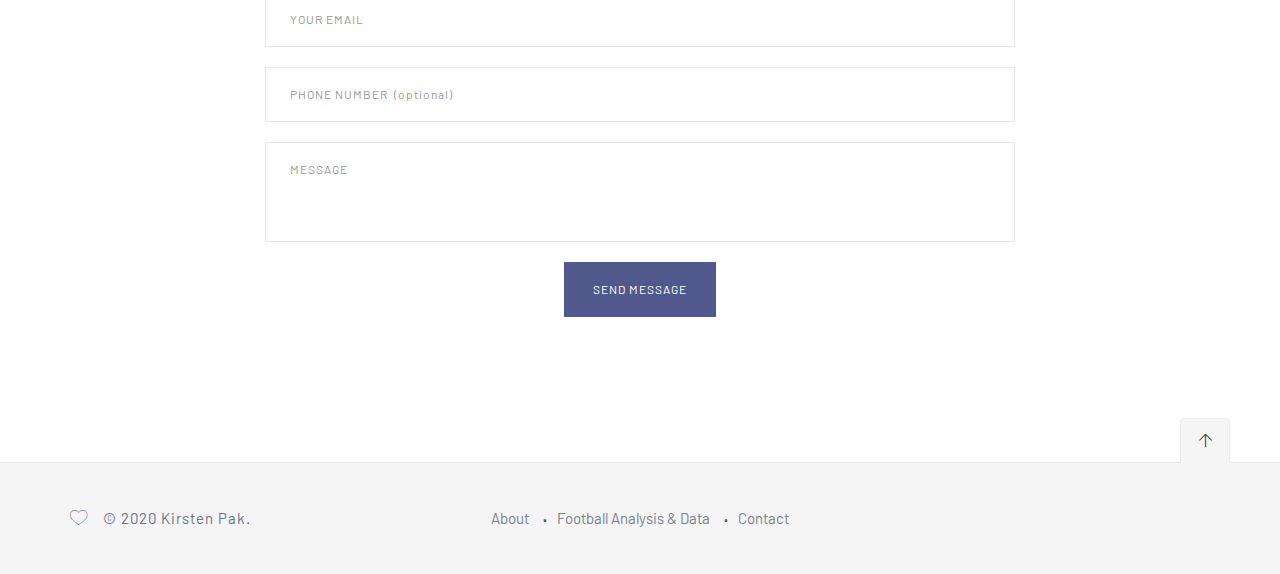
==== commit 3b7f83e3: "Update index.html" ====
--- a/index.html
+++ b/index.html
@@ -421,7 +421,7 @@
                       <a class="upper small-link">2020-2021 (8th Grade)</a>
                       <p>Fall Term - Academic Honors</p>
                       <p>Winter Term - Academic High Honors <span class="line-middle"> Effort Honors</p>
-                      <p>Spring Term - Effort High Honors <span class="line-middle"> Academic High Honors</p>
+                      <p>Spring Term - Academic High Honors <span class="line-middle"> Effort High Honors</p>
                     </div>
                     <div class="job-content">
                       <a class="upper small-link">2021-2022 (9th Grade)</a>
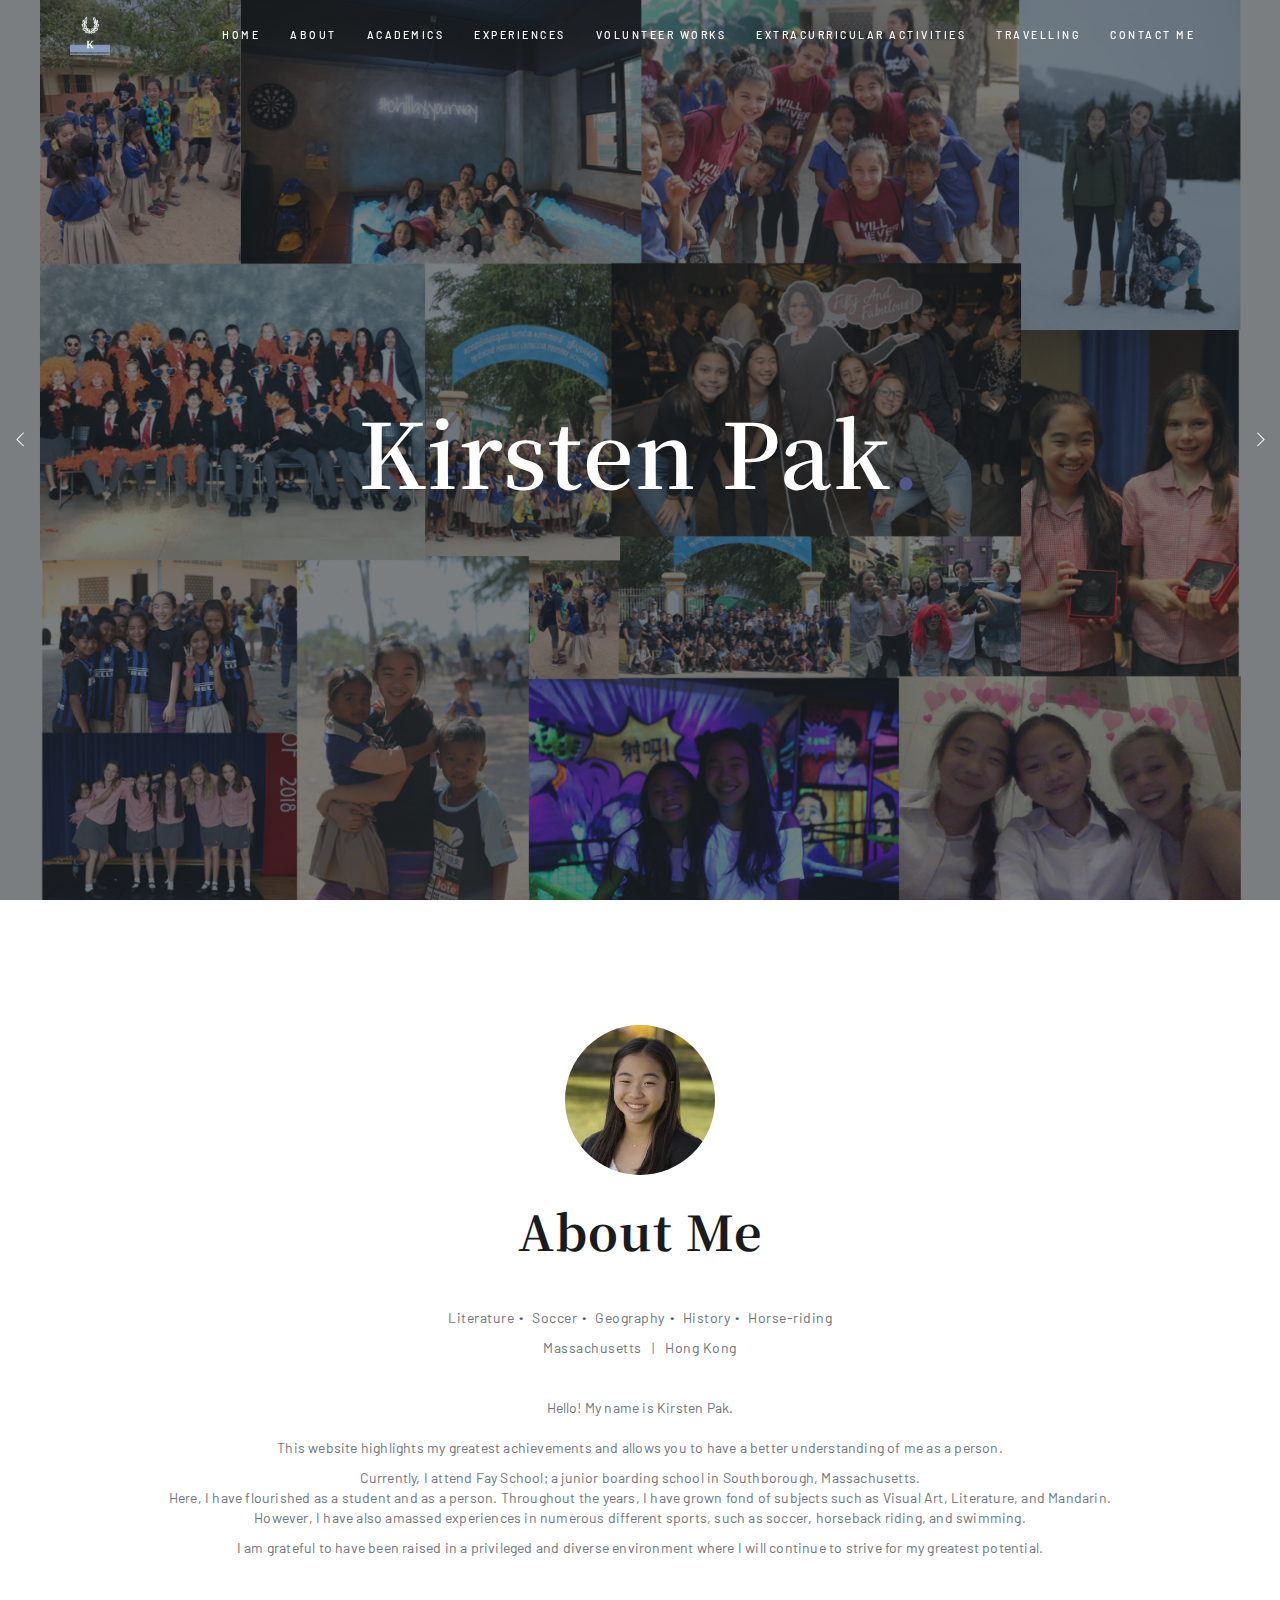
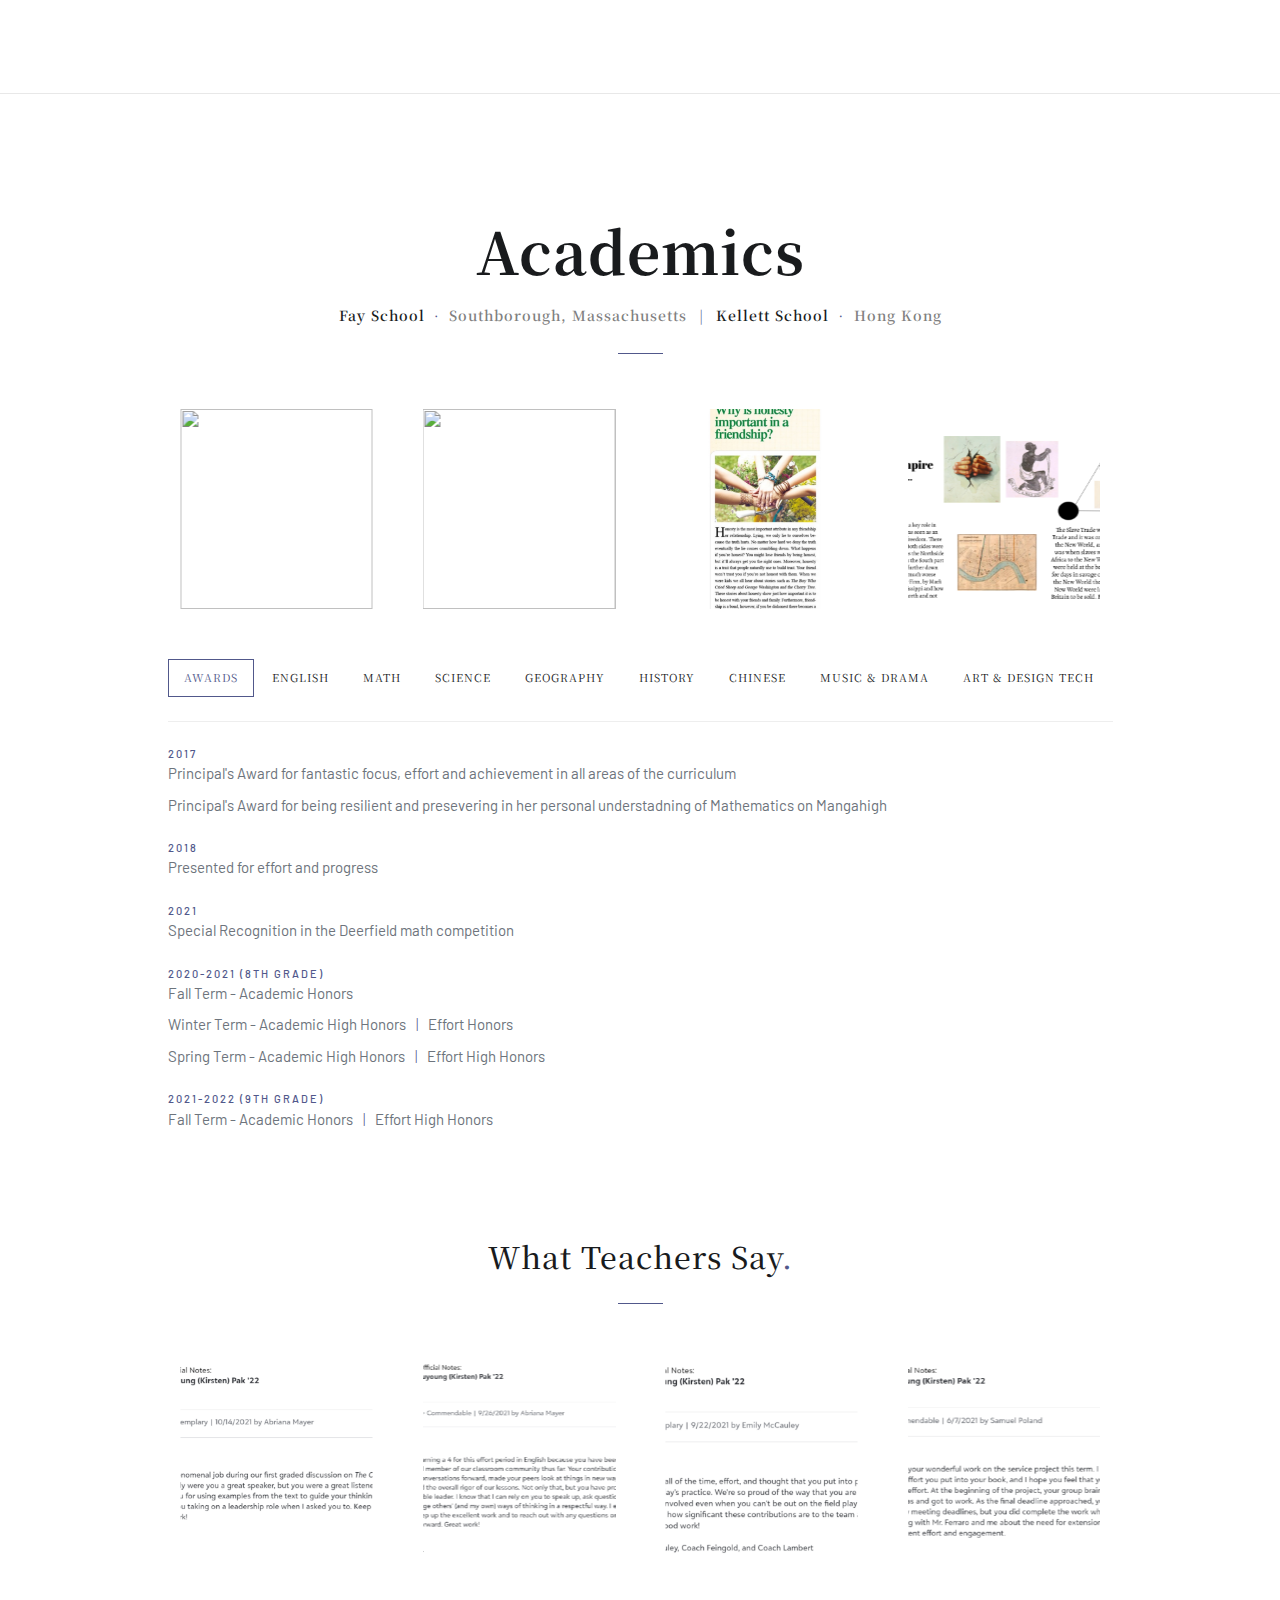
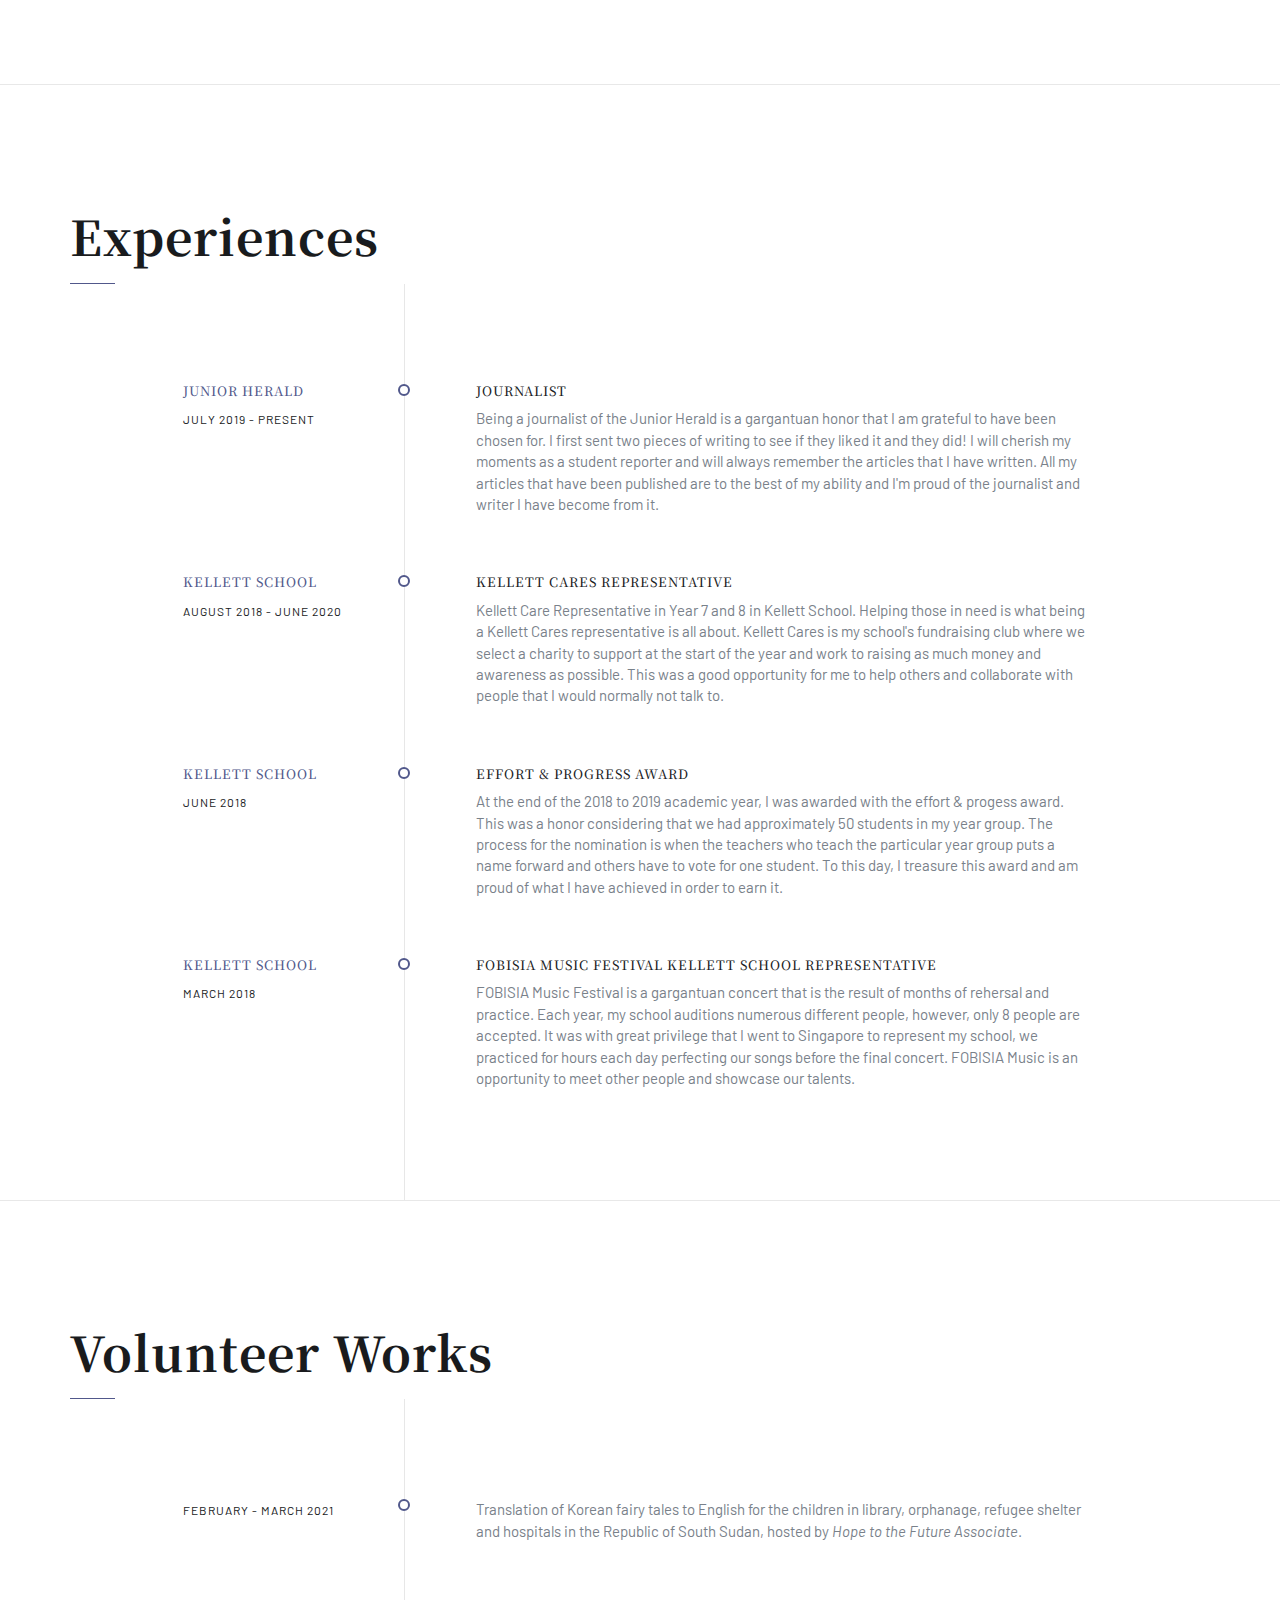
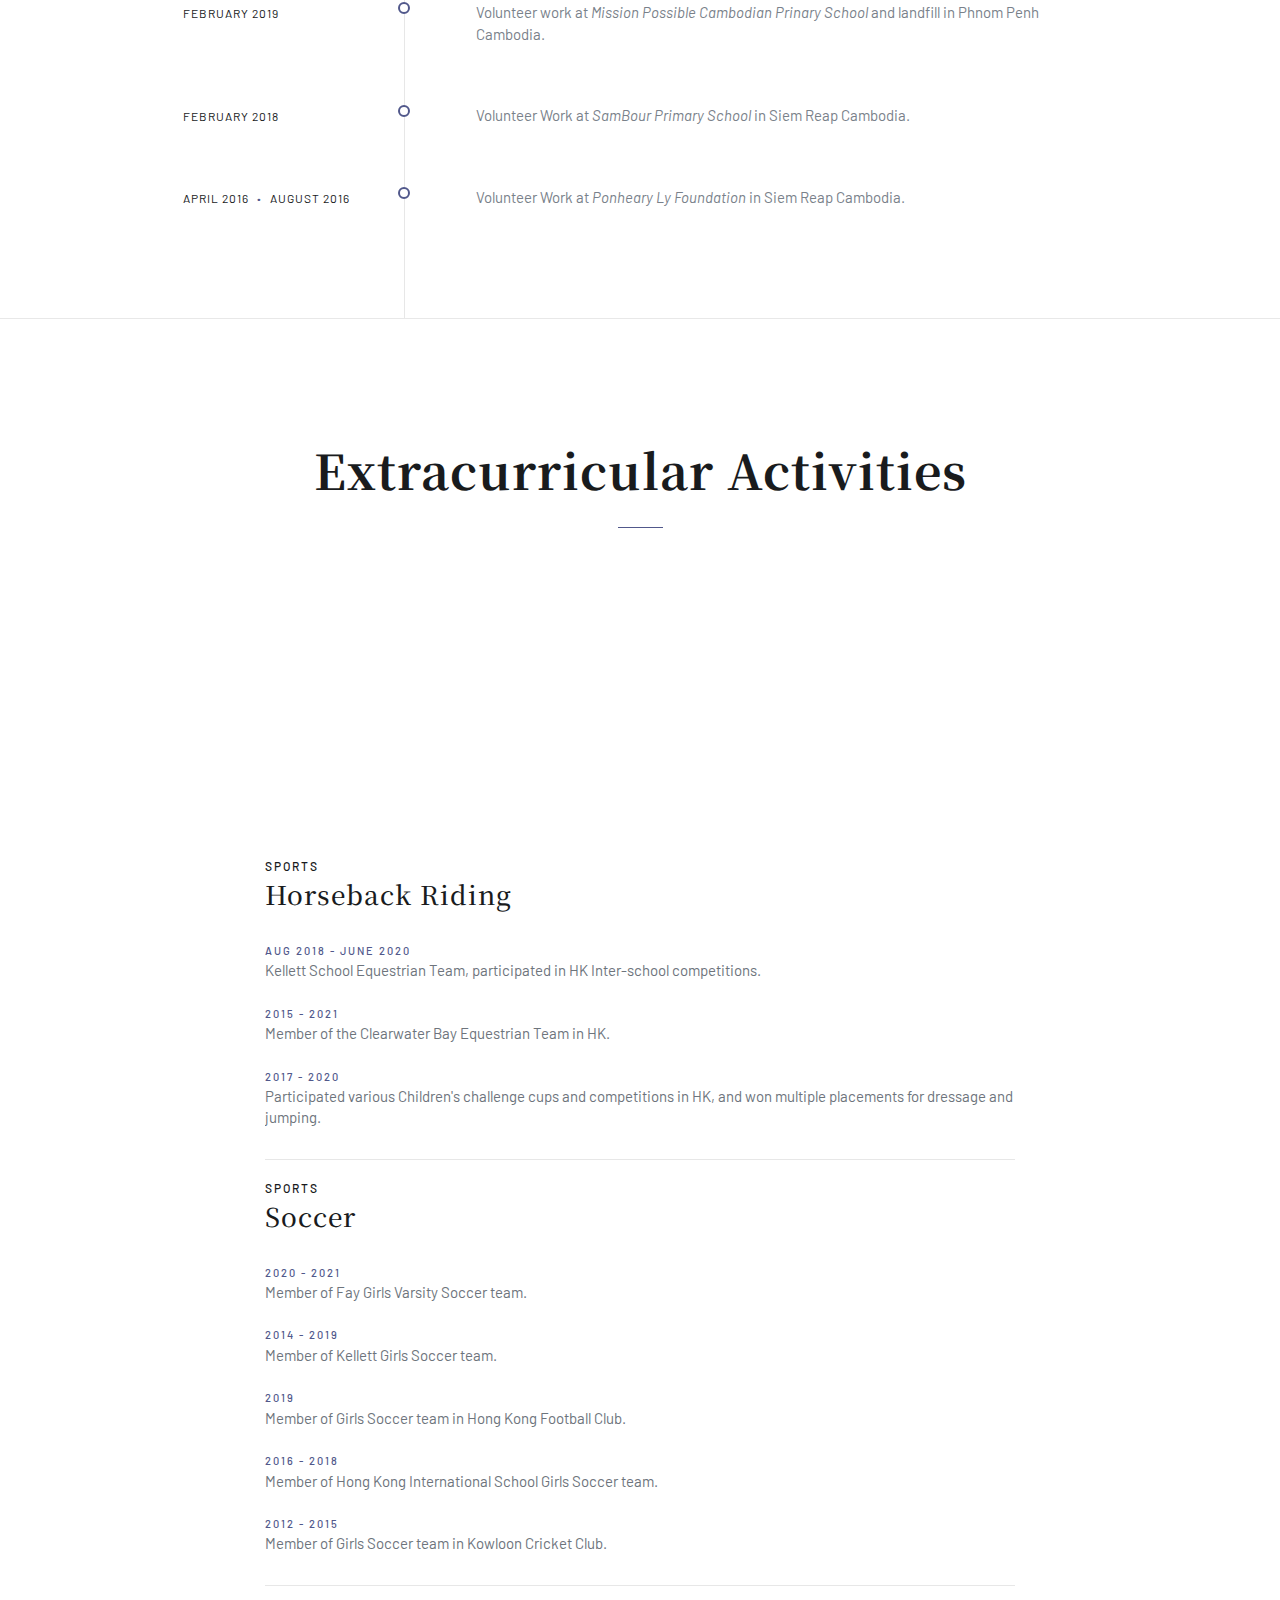
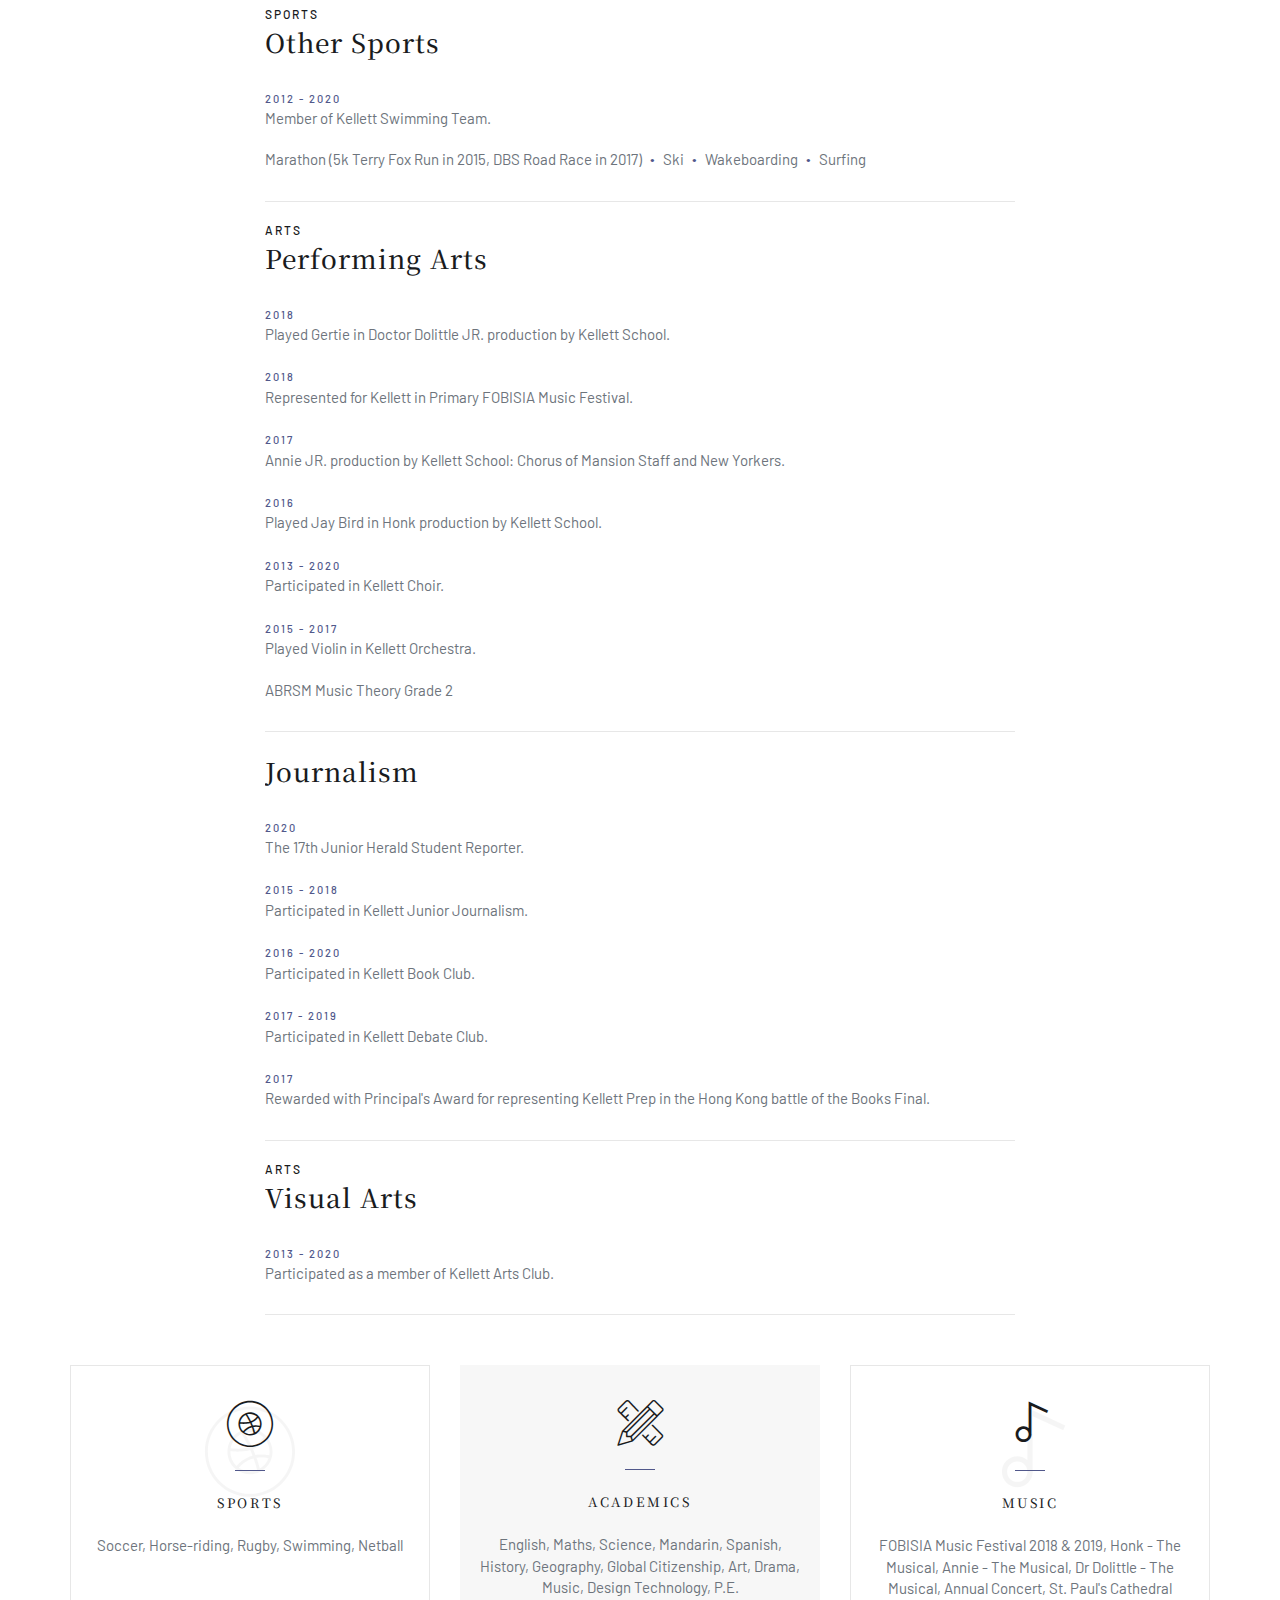
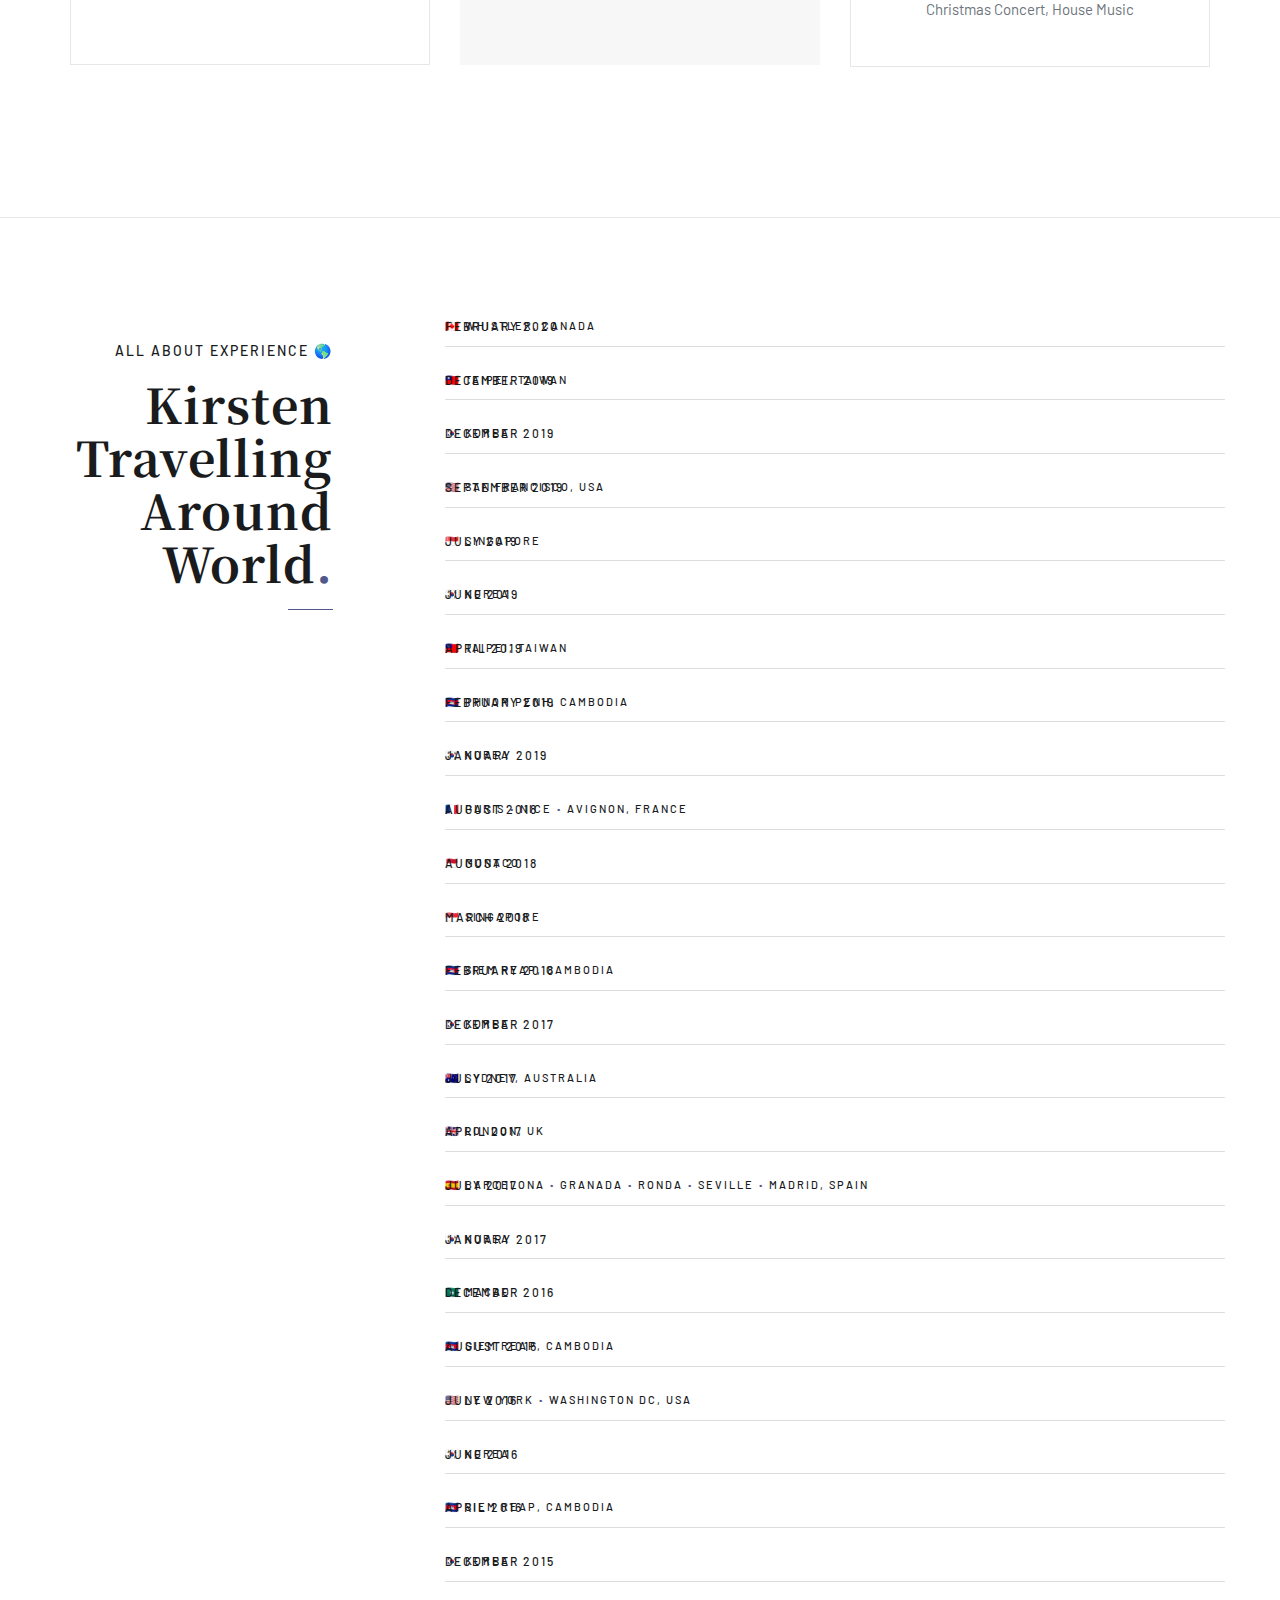
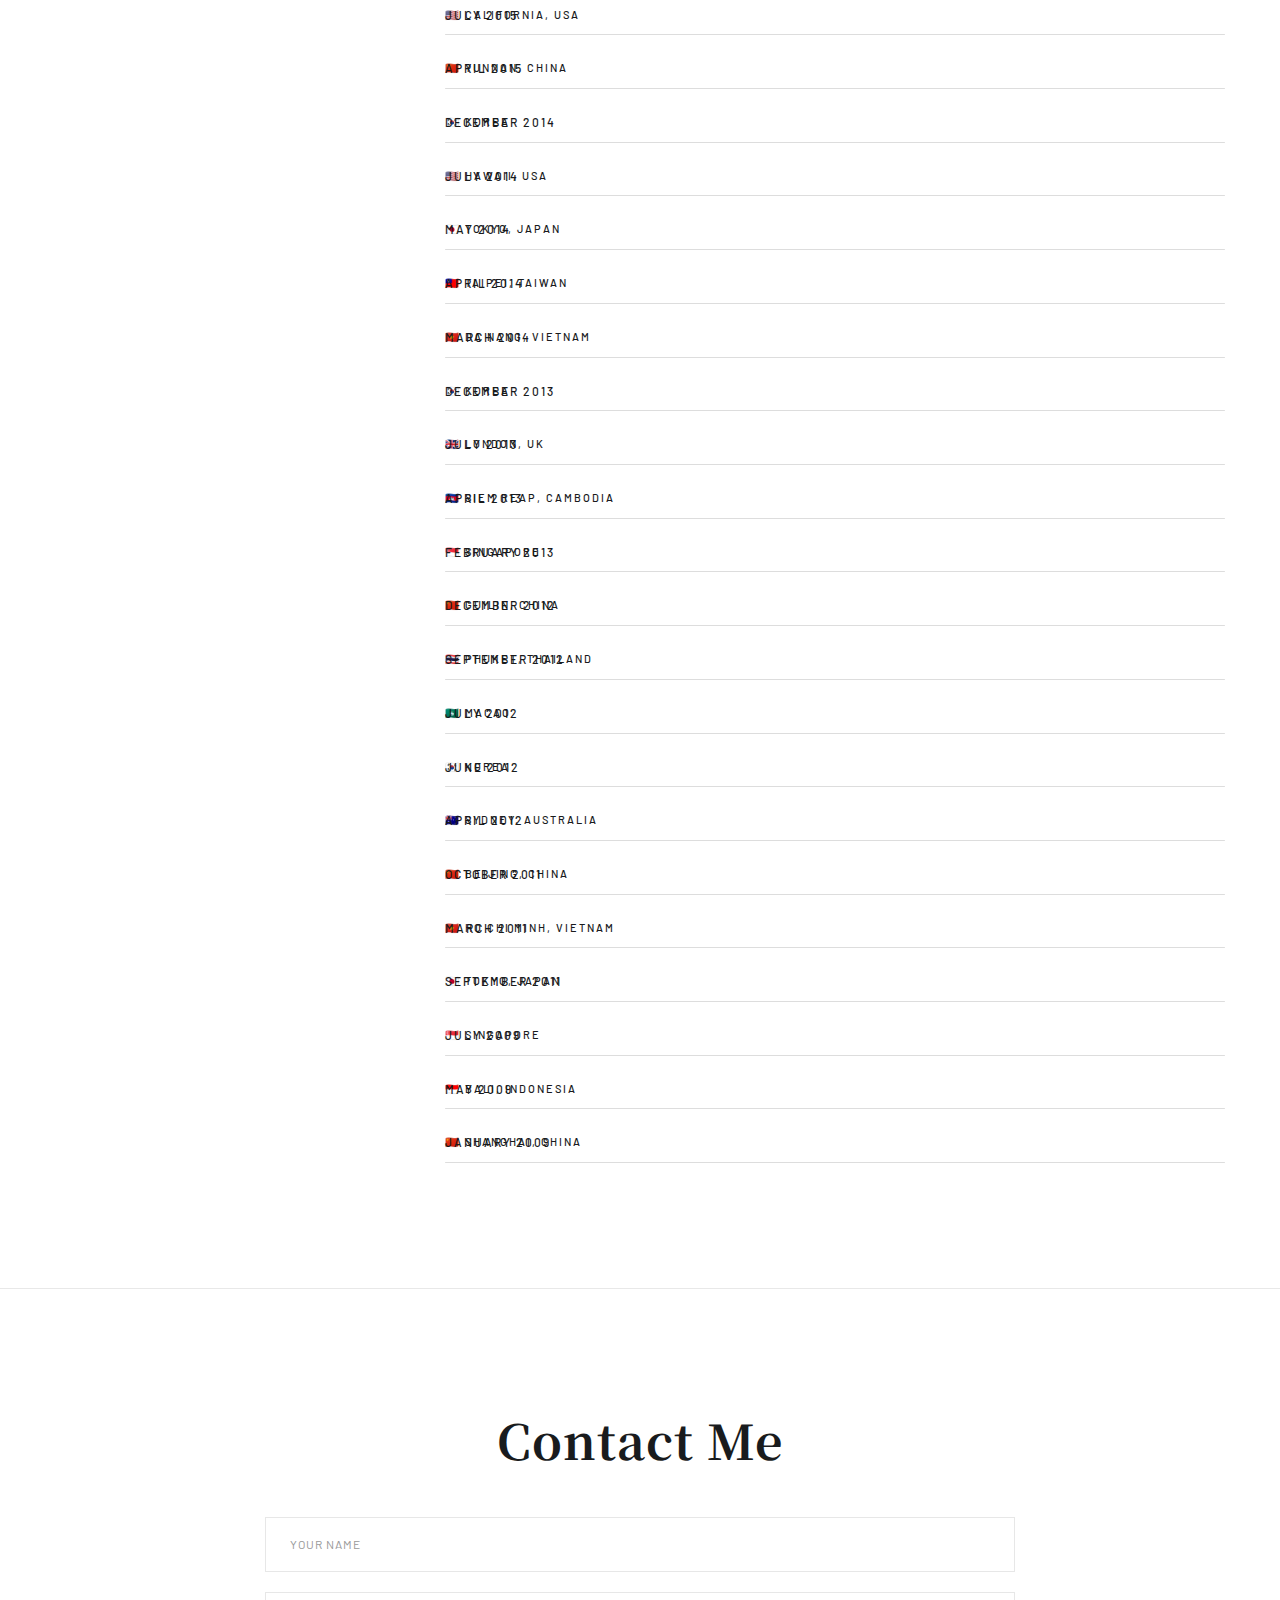
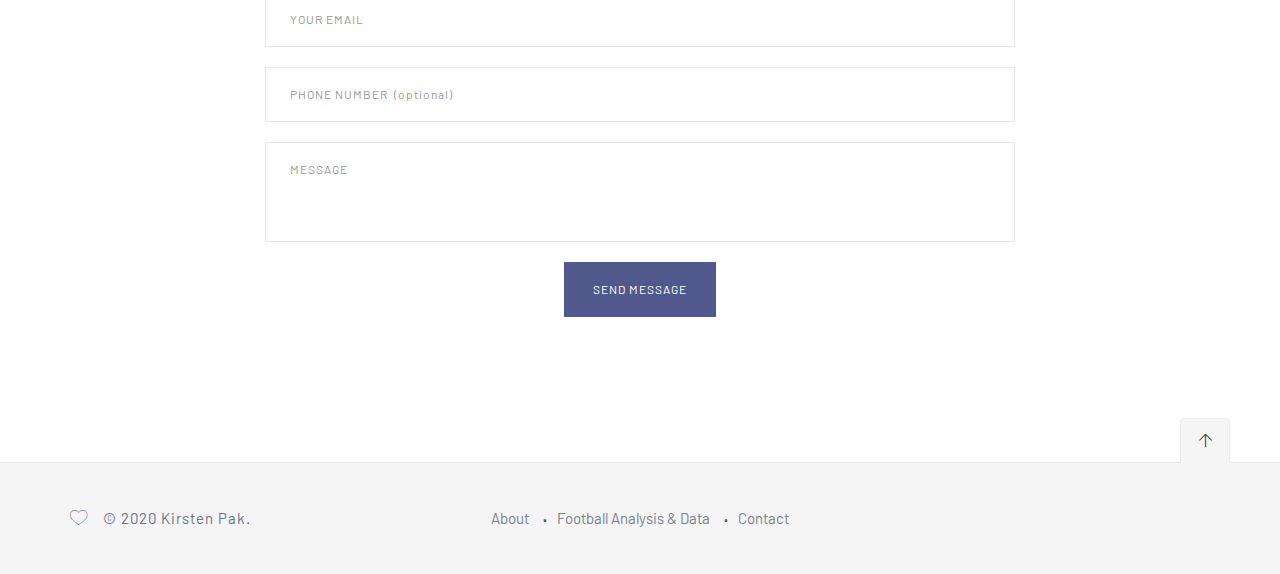
==== commit b0ebf531: "Update index.html" ====
--- a/index.html
+++ b/index.html
@@ -171,7 +171,7 @@
                 Horse-riding
               </p>
               <p class="about-me-subtitle" style="padding-bottom: 30px;">
-                Hong Kong
+                Massachusetts <span class="line-middle"> Hong Kong
               </p>
               <p class="about-me-detail">Hello! My name is Kirsten Pak.<br><br>This website highlights my greatest achievements and allows you to have a better understanding of me as a person.</p>
               <p class="about-me-detail">Currently, I attend Fay School; a junior boarding school in Southborough, Massachusetts.<br>Here, I have flourished as a student and as a person. Throughout the years, I have grown fond of subjects such as Visual Art, Literature, and Mandarin.<br>However, I have also amassed experiences in numerous different sports, such as soccer, horseback riding, and swimming.</p>
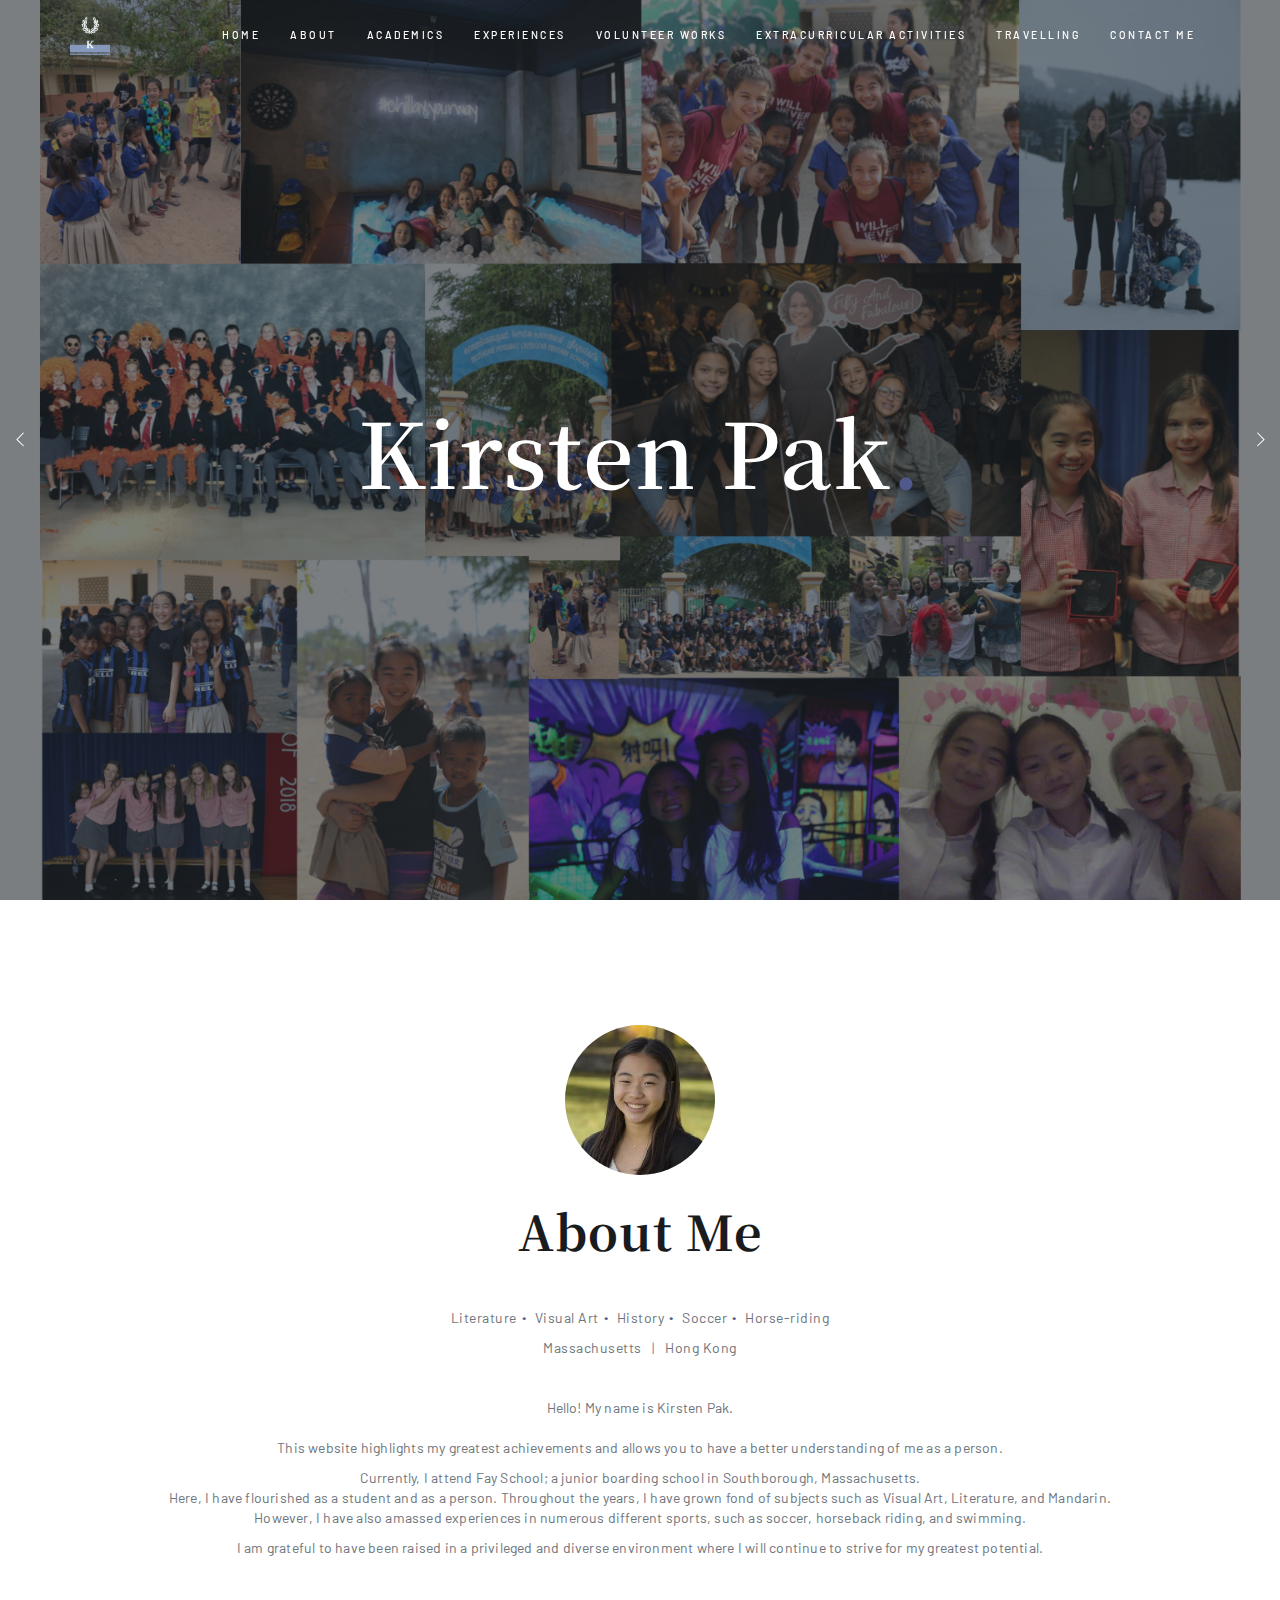
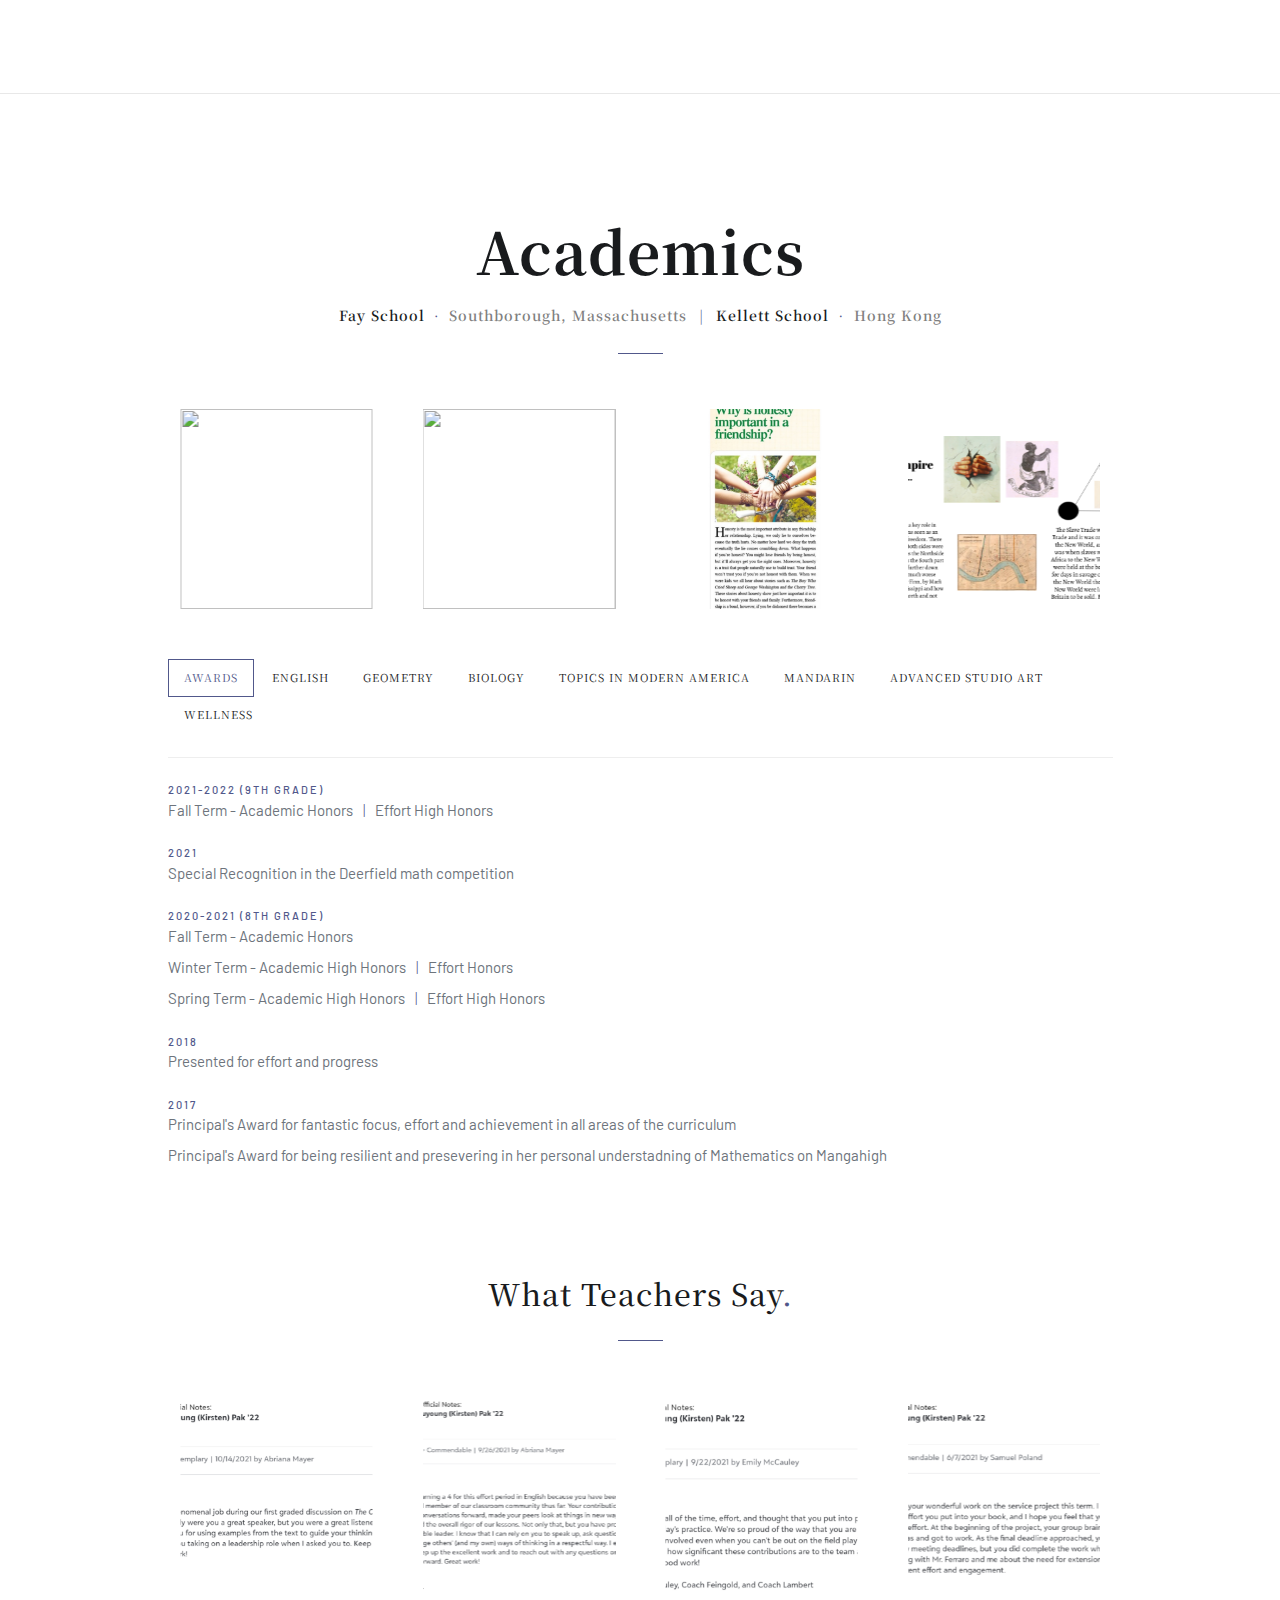
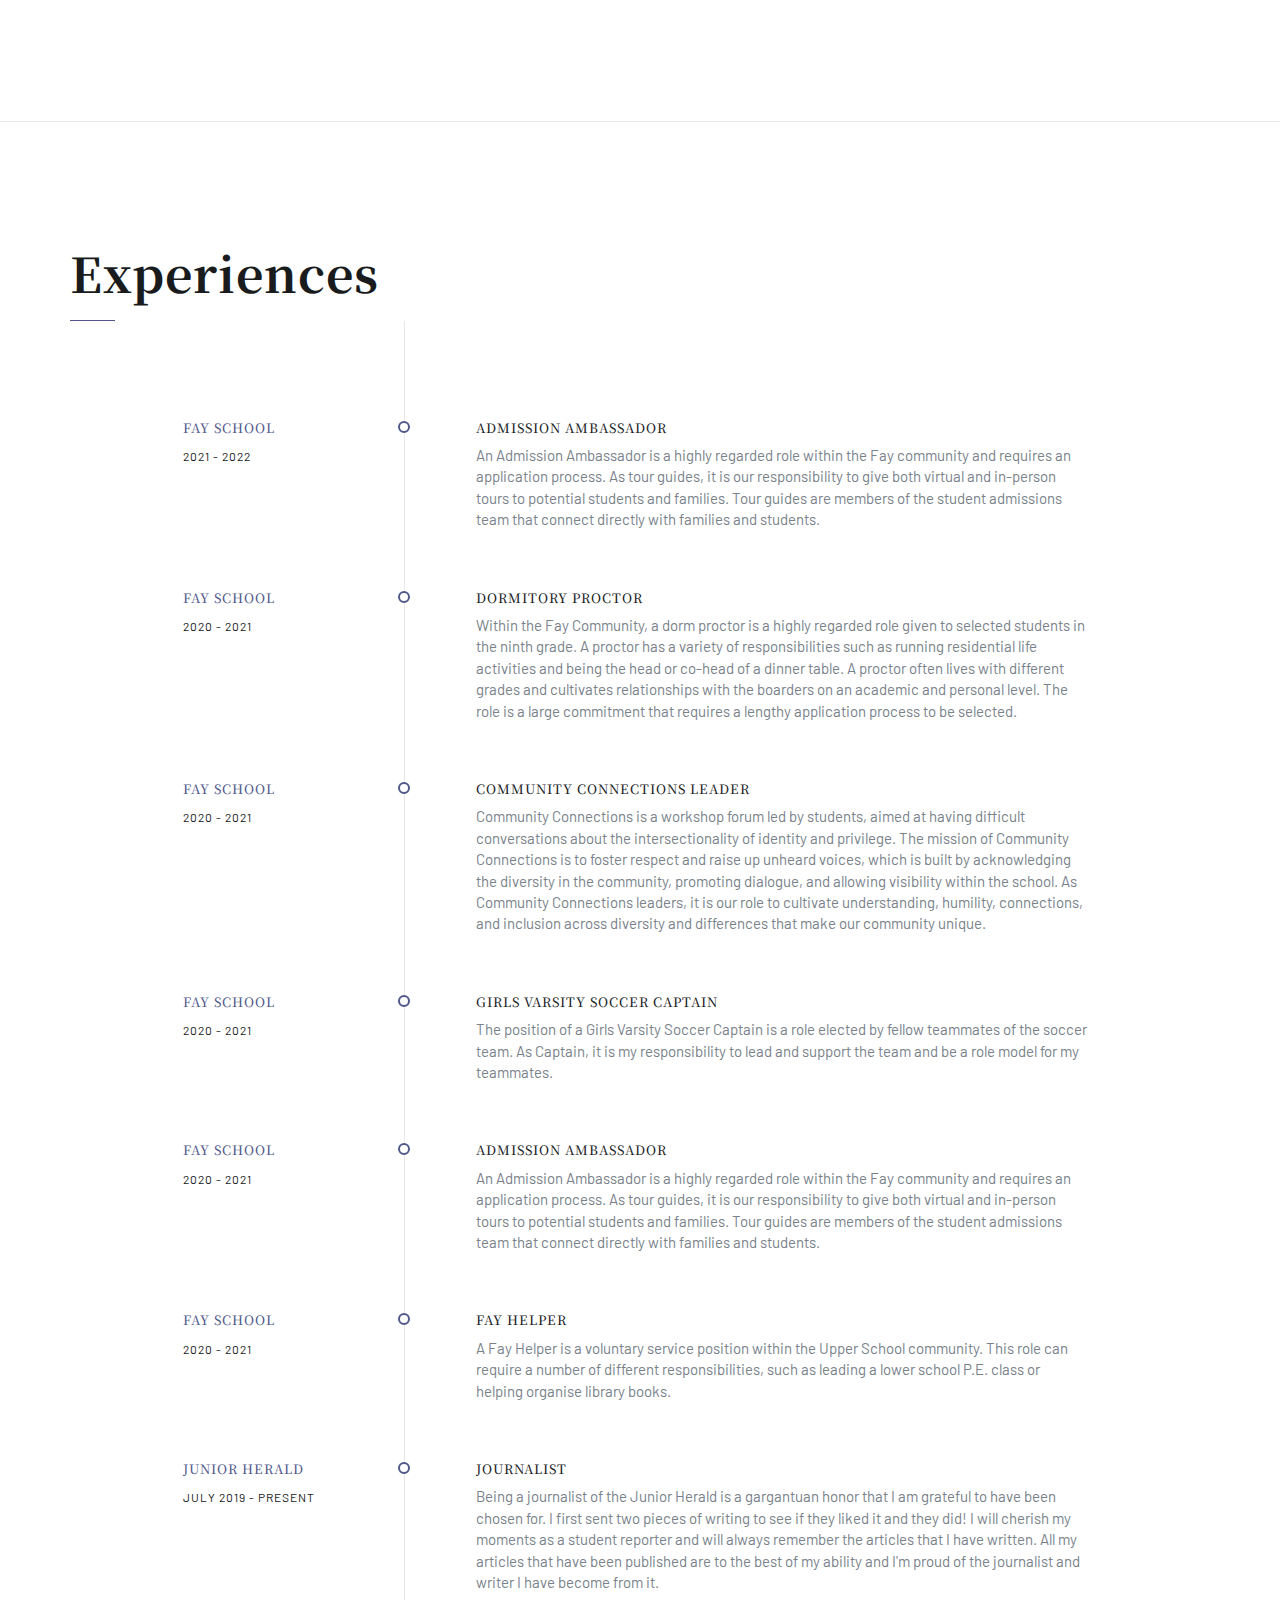
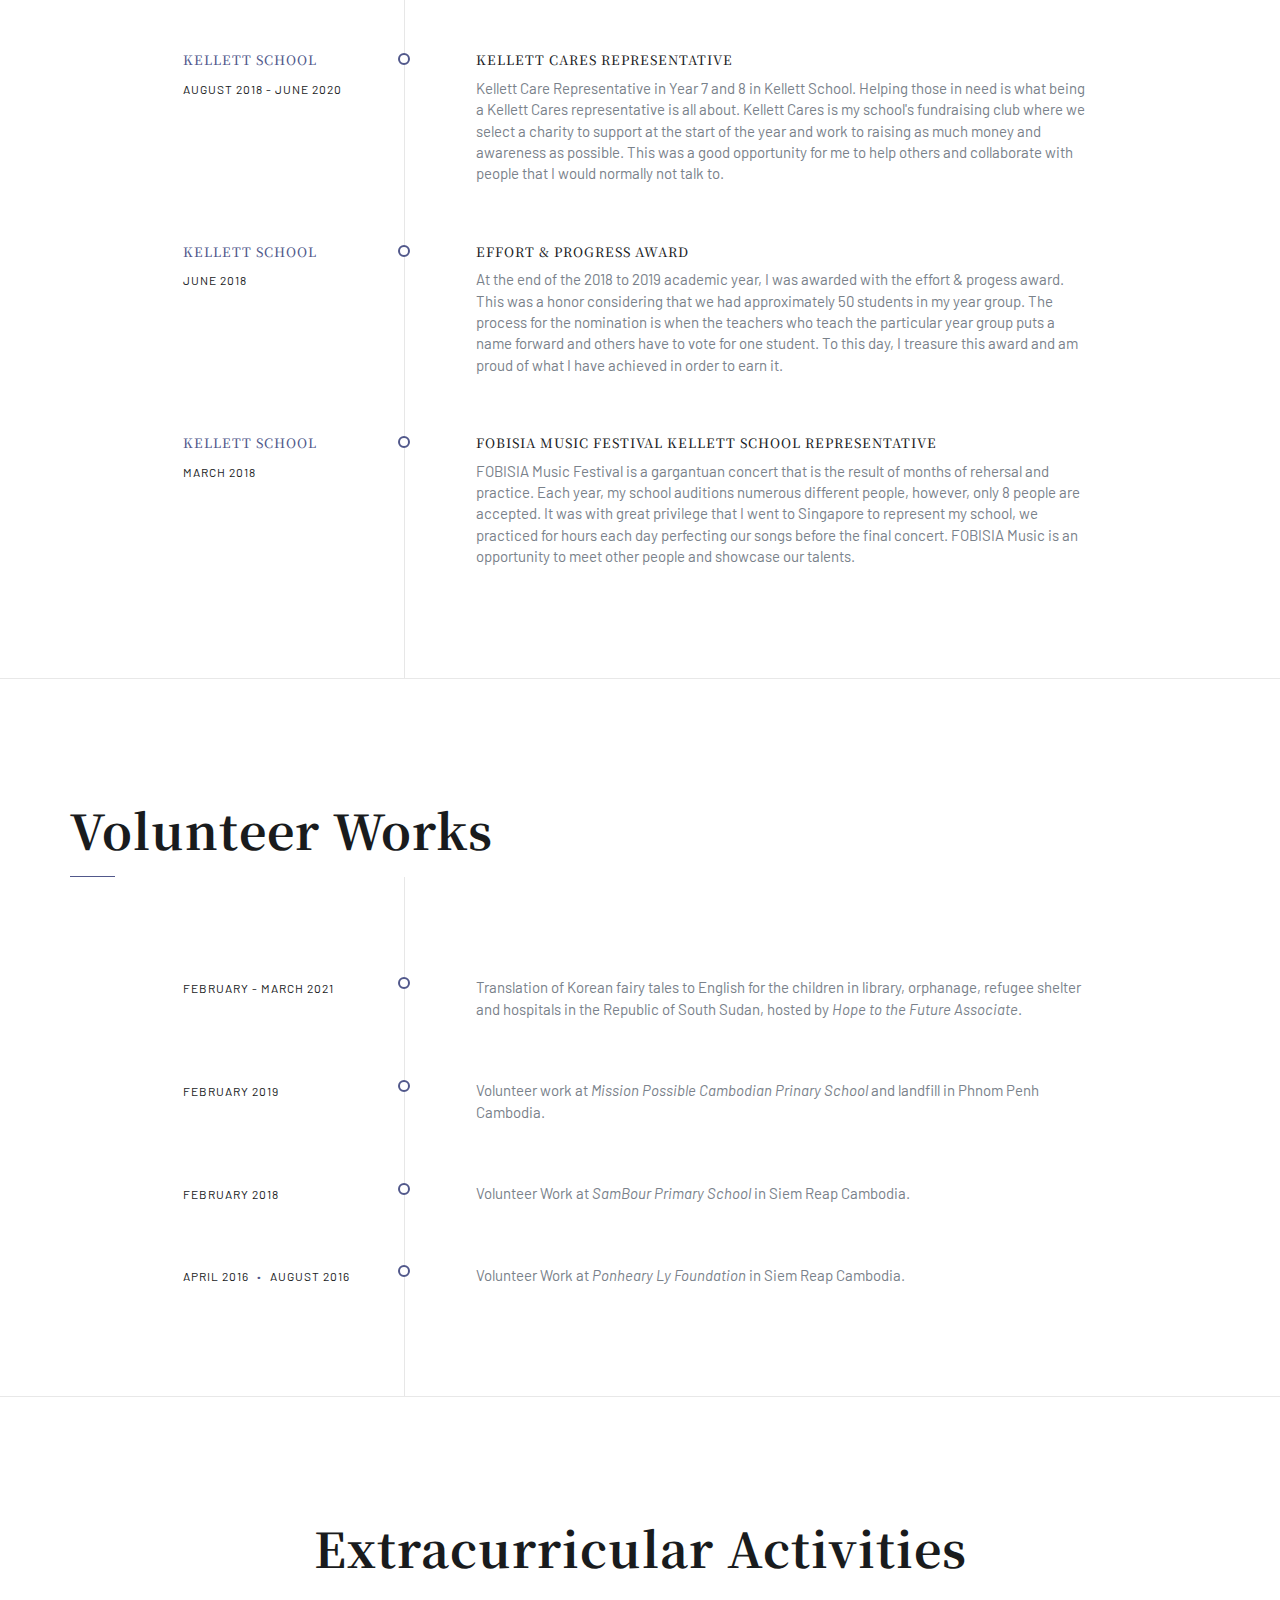
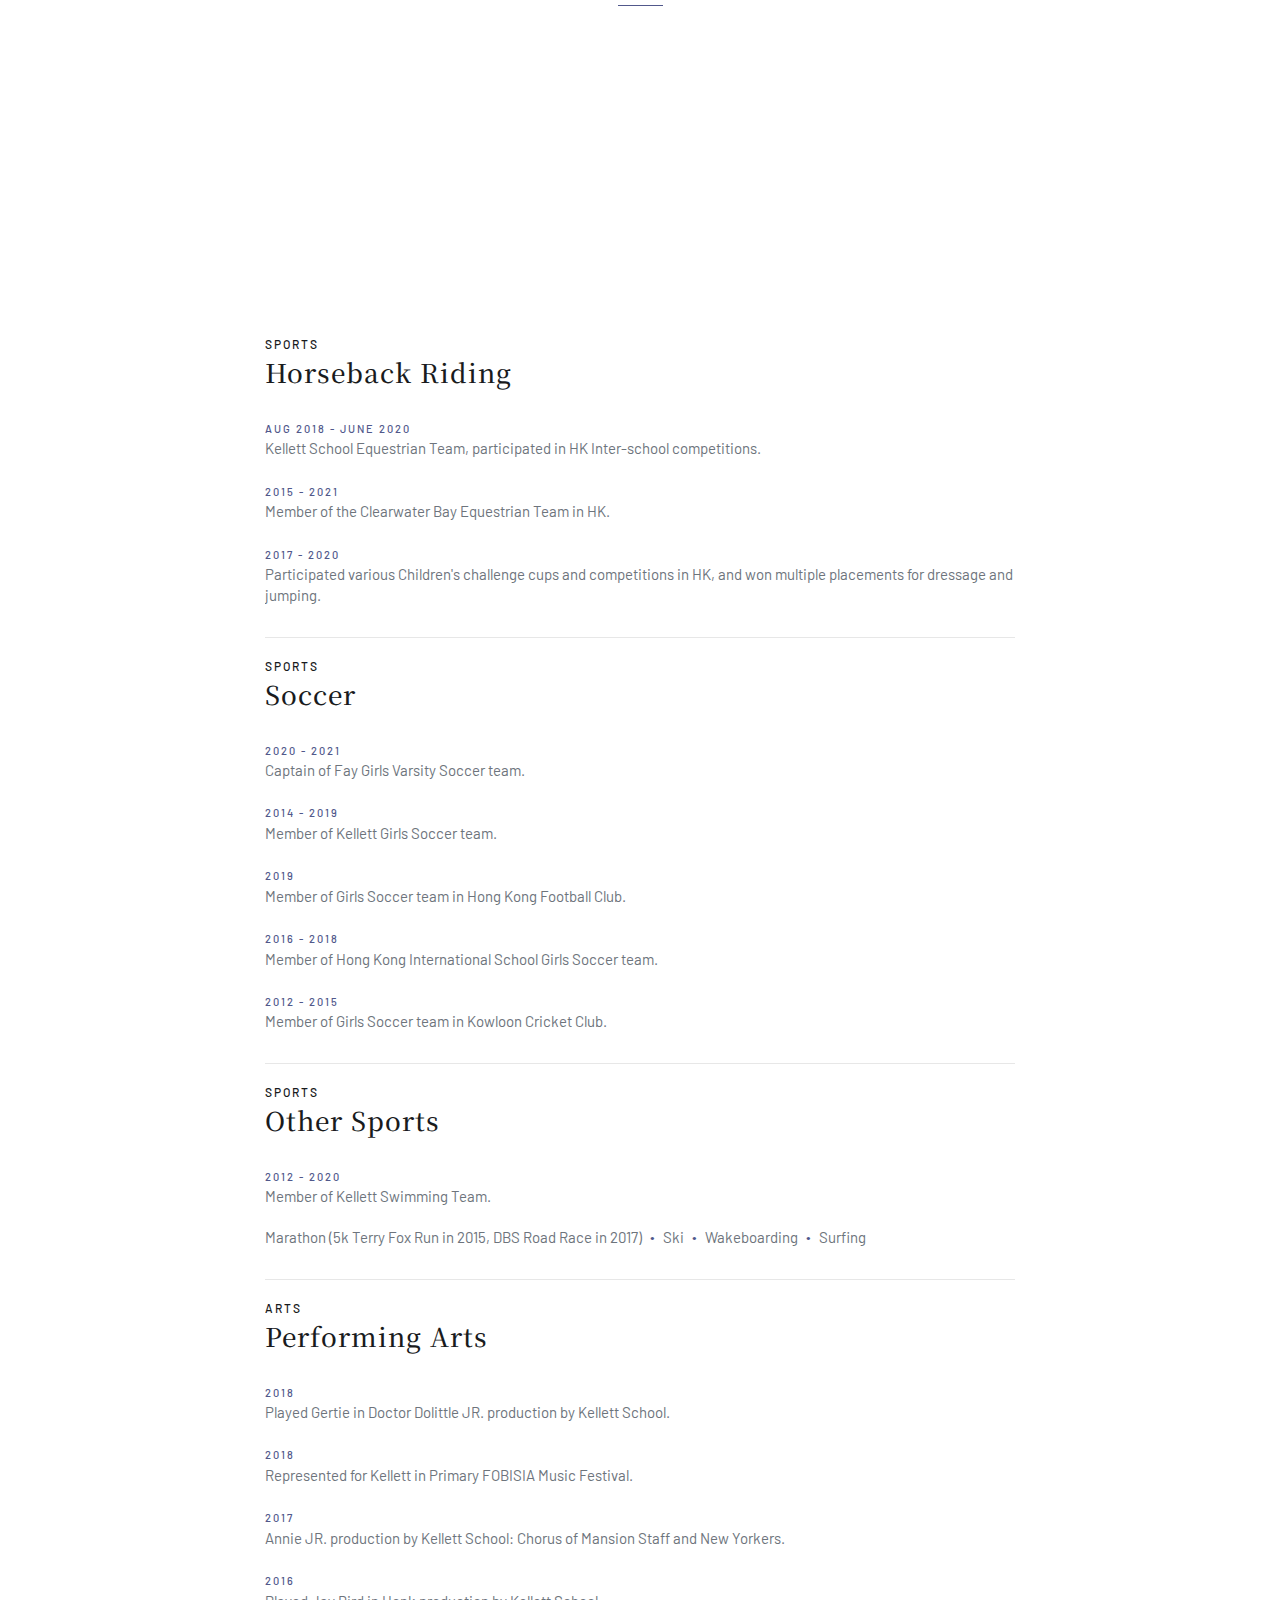
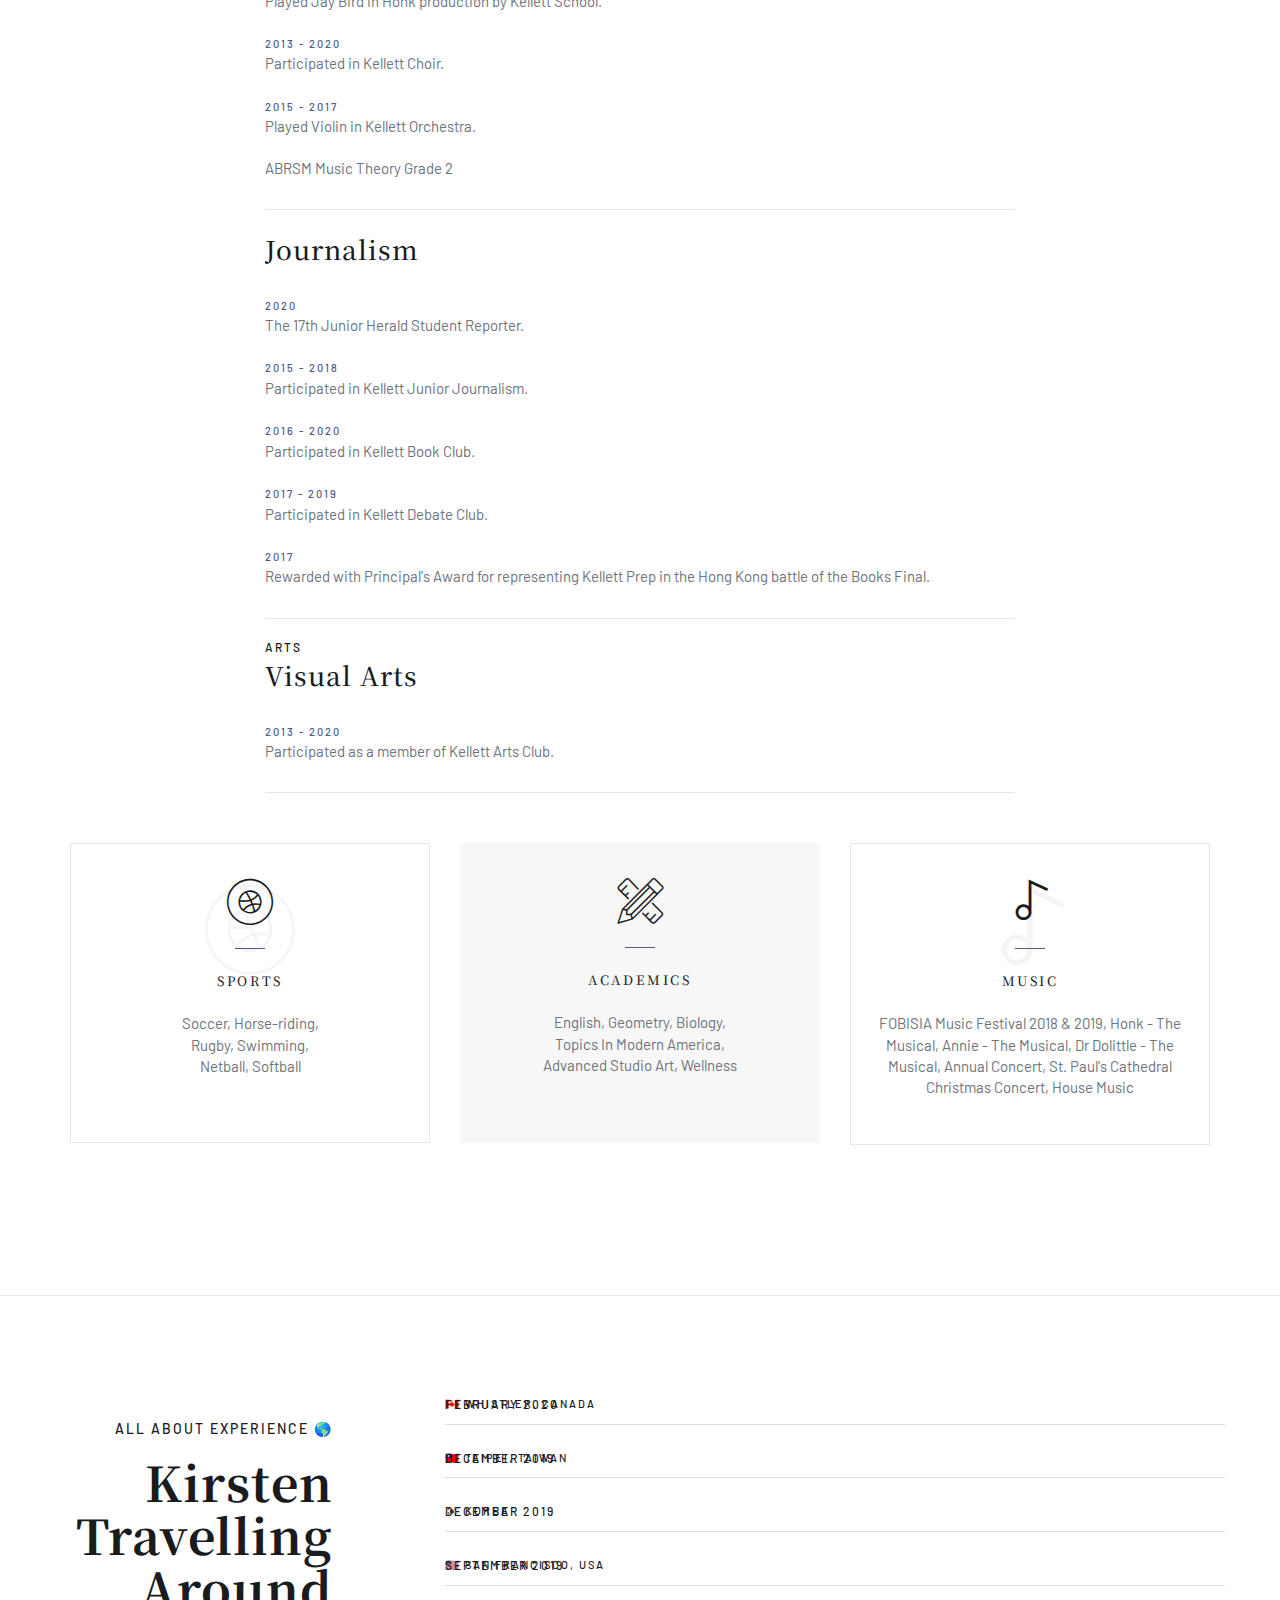
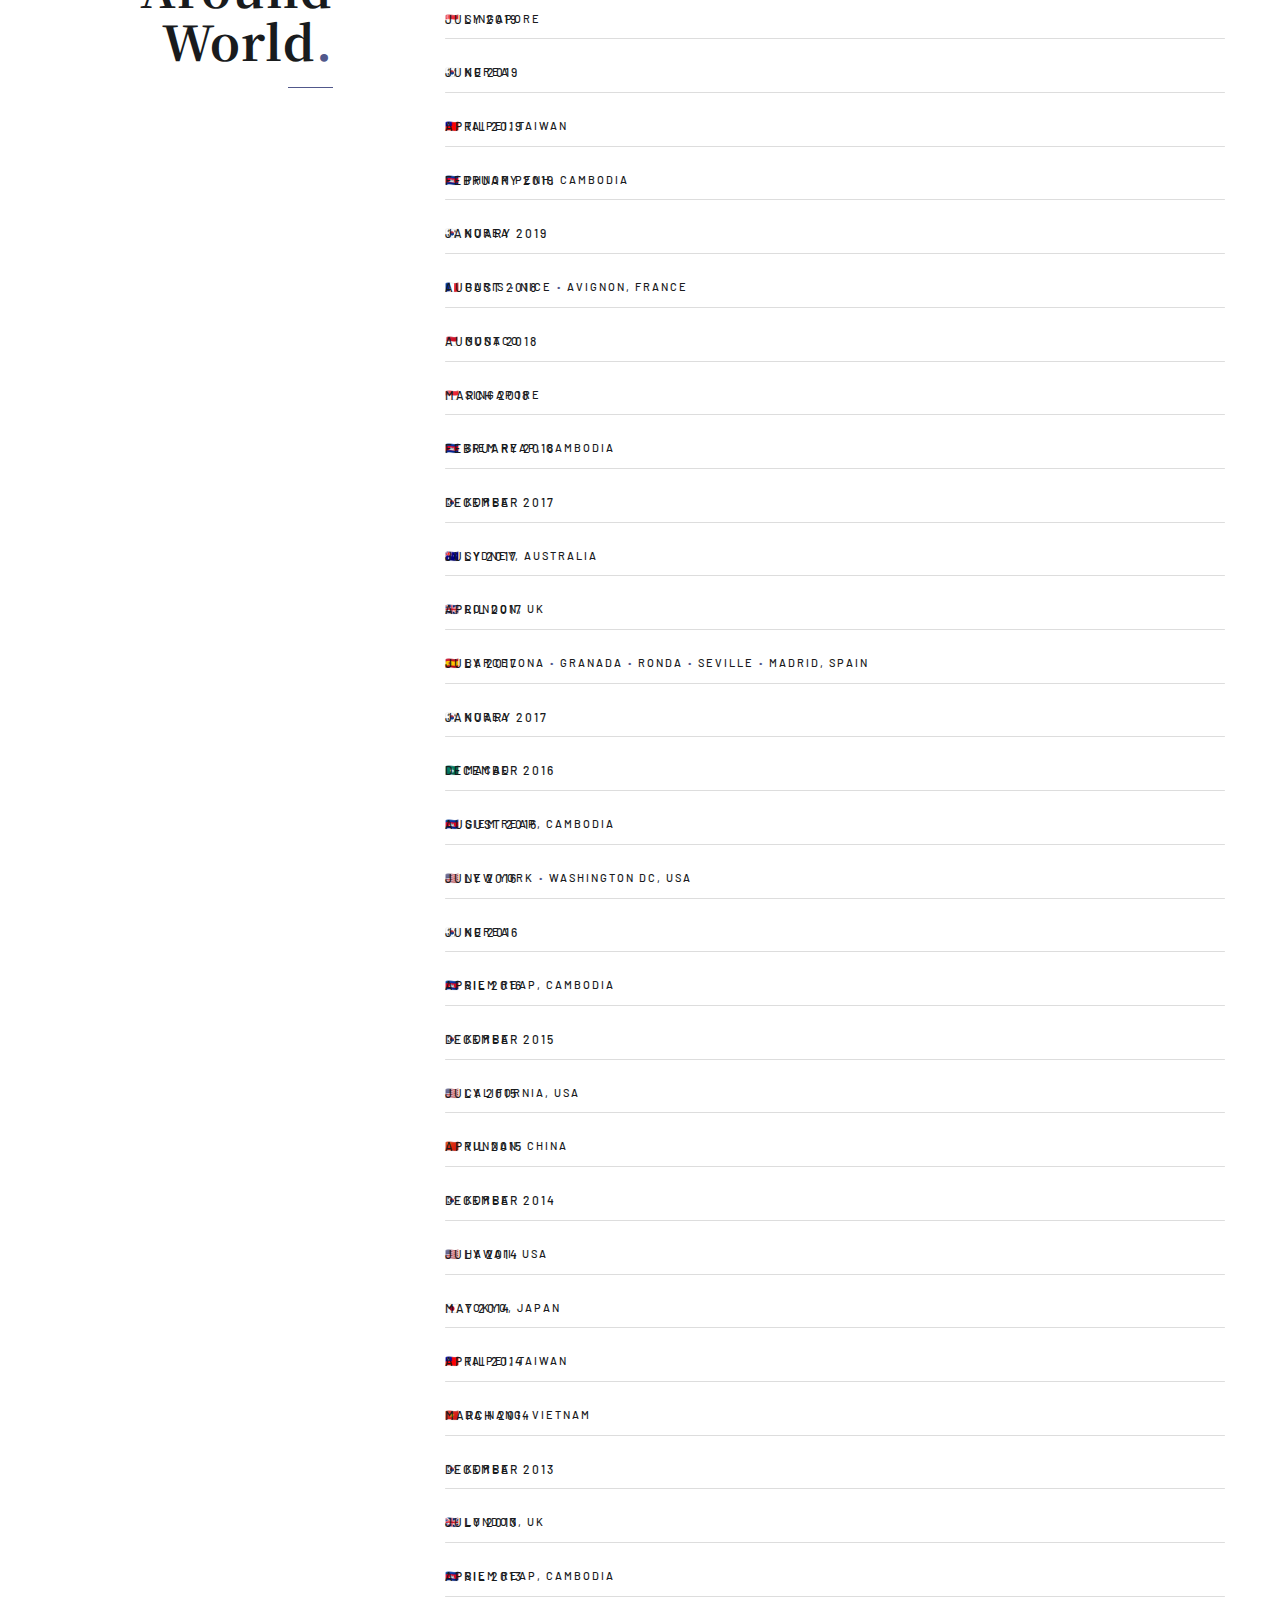
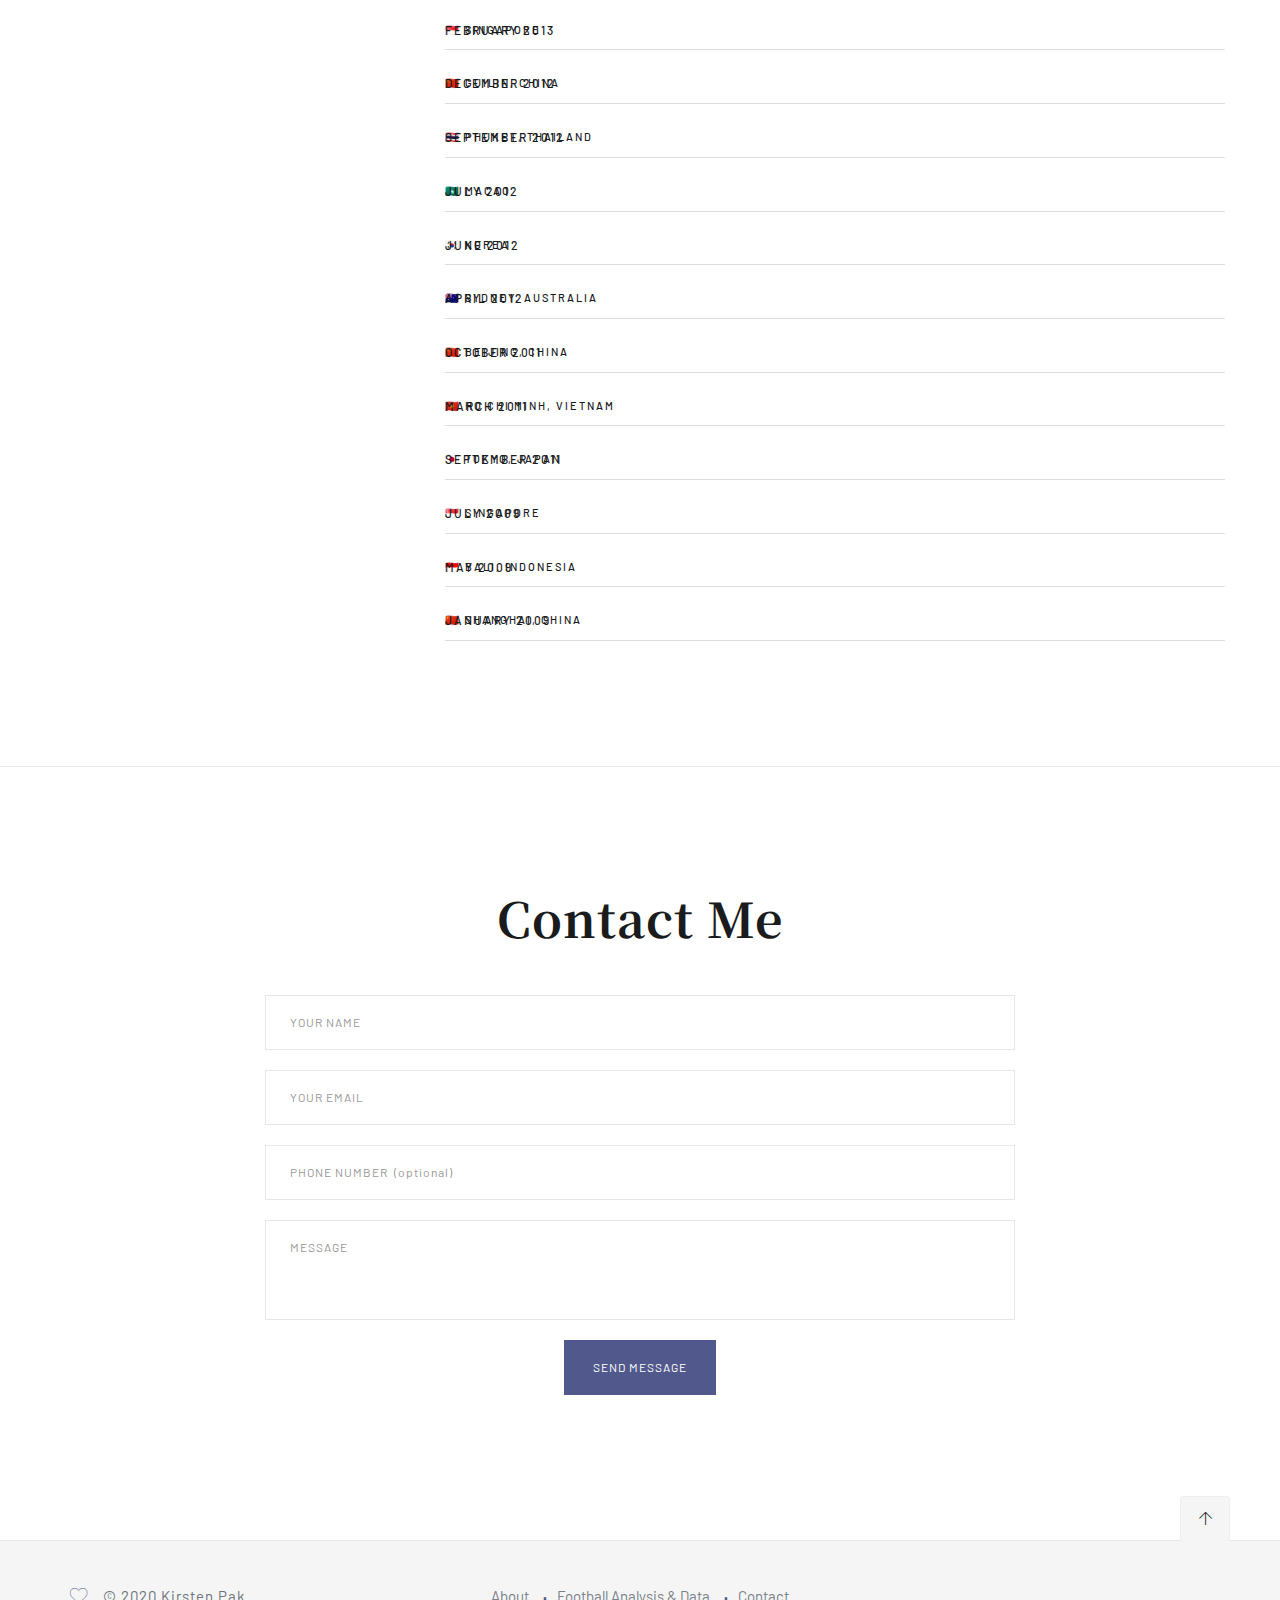
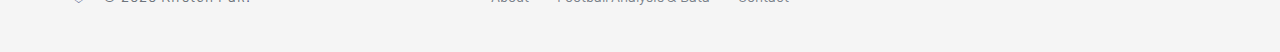
==== commit 13fdac04: "Update index.html" ====
--- a/index.html
+++ b/index.html
@@ -165,9 +165,9 @@
             <div class="col-md-10 col-md-offset-1">
               <p class="about-me-subtitle">
                 Literature<span class="red-dot-middle"></span>
+                Visual Art<span class="red-dot-middle"></span>
+                History<span class="red-dot-middle"></span>
                 Soccer<span class="red-dot-middle"></span>
-                Geography<span class="red-dot-middle"></span>
-                History<span class="red-dot-middle"></span>
                 Horse-riding
               </p>
               <p class="about-me-subtitle" style="padding-bottom: 30px;">
@@ -197,7 +197,7 @@
         <div class="section-content text-center">
           <div id="academics-works" class="client-gallery col-sm-10 col-sm-offset-1">
 
-            <div data-options="{&quot;items&quot;: 4, &quot;autoplay&quot;: true, &quot;margin&quot;: 50, &quot;mdItems&quot;: 4, &quot;smItems&quot;: 3, &quot;xsItems&quot;: 3}" class="owl-carousel">
+            <div data-options="{&quot;items&quot;: 4, &quot;autoplay&quot;: true, &quot;nav&quot;: true, &quot;margin&quot;: 50, &quot;mdItems&quot;: 4, &quot;smItems&quot;: 3, &quot;xsItems&quot;: 3}" class="owl-carousel">
 
               <!-- Photo Start -->
               <div class="client">
@@ -310,43 +310,37 @@
                 <!-- Subject Category End -->
 
                 <!-- Subject Category Start -->
-                <li data-filter=".Math" role="presentation">
-                  <a href="#tab-2" role="tab" data-toggle="tab">Math</a>
+                <li data-filter=".Geometry" role="presentation">
+                  <a href="#tab-2" role="tab" data-toggle="tab">Geometry</a>
                 </li>
                 <!-- Subject Category End -->
 
                 <!-- Subject Category Start -->
-                <li data-filter=".Science" role="presentation">
-                  <a href="#tab-3" role="tab" data-toggle="tab">Science</a>
+                <li data-filter=".Biology" role="presentation">
+                  <a href="#tab-3" role="tab" data-toggle="tab">Biology</a>
                 </li>
                 <!-- Subject Category End -->
 
                 <!-- Subject Category Start -->
-                <li data-filter=".Geography"  role="presentation">
-                  <a href="#tab-4" role="tab" data-toggle="tab">Geography</a>
+                <li data-filter=".TIMA"  role="presentation">
+                  <a href="#tab-4" role="tab" data-toggle="tab">Topics In Modern America</a>
                 </li>
                 <!-- Subject Category End -->
 
                 <!-- Subject Category Start -->
-                <li data-filter=".History"  role="presentation">
-                  <a href="#tab-5" role="tab" data-toggle="tab">History</a>
+                <li data-filter=".Mandarin"  role="presentation">
+                  <a href="#tab-5" role="tab" data-toggle="tab">Mandarin</a>
                 </li>
 
                 <!-- Subject Category Start -->
-                <li data-filter=".Chinese"  role="presentation">
-                  <a href="#tab-6" role="tab" data-toggle="tab">Chinese</a>
+                <li data-filter=".ASA"  role="presentation">
+                  <a href="#tab-6" role="tab" data-toggle="tab">Advanced Studio Art</a>
                 </li>
                 <!-- Subject Category End -->
 
                 <!-- Subject Category Start -->
-                <li data-filter=".Music"  role="presentation">
-                  <a href="#tab-7" role="tab" data-toggle="tab">Music & Drama</a>
-                </li>
-                <!-- Subject Category End -->
-
-                <!-- Subject Category Start -->
-                <li data-filter=".Art" role="presentation">
-                  <a href="#tab-8" role="tab" data-toggle="tab">Art & Design Tech</a>
+                <li data-filter=".Wellness"  role="presentation">
+                  <a href="#tab-7" role="tab" data-toggle="tab">Wellness</a>
                 </li>
                 <!-- Subject Category End -->
               </ul>
@@ -355,49 +349,43 @@
                 <hr>
                 <!-- Tab Content Start -->
                 <div id="tab-1" role="tabpanel" class="tab-pane">
-                  <p>In English, we learn poetry, William Shakespeare's plays, and we end our academic year by choosing a book and analyzing the text. This way I can earn a deeper understanding of a range of different topics and learn to engage in class in different ways.</p>
+                  <p>The ninth grade English program at Fay focuses on literature, grammar, writing, and vocabulary.<br>Students develop a more sophisticated style of writing using a variety of sentence structures and verbal phrases. Grammar is closely integrated with the writing process. Students write expository and personal essays throughout the year, and they are encouraged to go beyond the more elementary five-paragraph model of an essay.</p>
                 </div>
                 <!-- Tab Content End -->
 
                 <!-- Tab Content Start -->
                 <div id="tab-2" role="tabpanel" class="tab-pane">
-                  <p>Maths is a subject where I have been taught a range of different skill sets and applied them to daily life. Currently, I have learnt pre-algebra, algebra one, and algebra two. However, my school curriculum likes to vary our content and go on a rotation between numbers, algebra, shape & space, and data.</p>
+                  <p>At Fay, Geometry is a course that deepens students’ understanding of plane and solid geometric figures while fostering their abilities to analyze, justify, and communicate information about geometric relationships and write geometric proofs. Topics include congruent and similar triangles; parallel and perpendicular lines; right triangle trigonometry; polygons; circles and solids; transformations; and constructions.</p>
                 </div>
                 <!-- Tab Content End -->
 
                 <!-- Tab Content Start -->
                 <div id="tab-3" role="tabpanel" class="tab-pane">
-                  <p>Biology, Chemistry, and Physics were first introduced to my cirriculum when I entered secondary school. Since then, we have been rotating topics each year and have been tested of our knowledge by having tests at the end of each topic.</p>
+                  <p>In the ninth grade, the Biology program laboratory-intensive high school course. udents focus on broad themes and develop deep conceptual understanding of foundational ideas in biology, including organismal structure and function, heredity, evolution, and ecology.</p>
                 </div>
                 <!-- Tab Content End -->
 
                 <!-- Tab Content Start -->
                 <div id="tab-4" role="tabpanel" class="tab-pane">
-                  <p>Geography was first introduced as a separate subject when I entered secondary school, since then we have covered topics such as tourism and climate change. Although geography is essentially embeded in history, we learn such things as contour lines that we wouldn't otherwise.</p>
+                  <p>In Topics of Modern America (TMA), ninth graders explore the cultural, socio-economic, political, and foreign policy development of the United States from the end of World War II through the end of the Cold War. Focusing on specific time periods 1945-1960, 1960-1975, 1975-1990, students explore the questions, events, and individuals that shaped the actions, attitudes, expectations, and ideologies of modern America.</p>
                 </div>
                 <!-- Tab Content End -->
 
                 <!-- Tab Content Start -->
                 <div id="tab-5" role="tabpanel" class="tab-pane">
-                  <p>History at my school is very much focused on British history, as a result, I have learnt about the Industrial Revolution, Opium Wars, the Australian Convict Colony, and Slavery. However, I have much more topics in previous years, we learn to write analytical essays and look at a range of different sources to justify our point.</p>
+                  <p>At Fay, the Mandarin program emphasizes the idea of written characters and the ability to converse in Mandarin. Topics include greetings, family, nationalities, professions, hobbies, school work, daily routines, and invitations.</p>
                 </div>
                 <!-- Tab Content End -->
 
                 <!-- Tab Content Start -->
                 <div id="tab-6" role="tabpanel" class="tab-pane">
-                  <p>Chinese becomes mandatory in our school cirriculum when we enter into Grade 1, therefore, I have built up my Chinese skills for a long time and obtained HSK (Chinese Proficiency Test) Level 2. The regular subjects that we cover in a year are colours, clothes, travel, transport, weather, and tourism. Although we often repeat these topics every year, each year we expand our understanding in that particular area and we enhance our ability to speak and write about these topics.</p>
+                  <p>This advanced ninth grade course is a full-year immersion in the art studio and is graded as a full academic course on par with math, English, history, science, and world languages. Students are selected for Advanced Studio Art based on portfolio review by the visual arts faculty. Students complete work in two-dimensional media, including drawing, pastels, drypoint etching, mixed media, and acrylic painting. They visit galleries and explore the work of contemporary working artists.</p>
                 </div>
                 <!-- Tab Content End -->
 
                 <!-- Tab Content Start -->
                 <div id="tab-7" role="tabpanel" class="tab-pane">
-                  <p>Whilst music and drama are closely linked to one another, music was introduced to us when we entered school and drama was introduced when we entered secondary school. However, there were still many opportunities to pursue drama in prepatory school. Each year there would be audtitions for musicals such as Dr Dolittle, I have auditioned since Grade 3 when only 4 kids were allowed to participate. Furthermore, during music lessons we tend to learn new instruments and compose songs on our own.</p>
-                </div>
-                <!-- Tab Content End -->
-
-                <!-- Tab Content Start -->
-                <div id="tab-8" role="tabpanel" class="tab-pane">
-                  <p>Vibrant, symbolic, and meaningful. I have studied art as a subject since entering Kellett School and since then, I have covered numerous different topics. We have focused on areas such as tone, photography, sketching, and design. Moreover, Design Technology is a subject that not many schools teach, however, Kellett chooses to give this subject to students to inspire them to be more creative. In DT, I have made things such as a bluetooth speaker, jewelry, and a cup on Fusion.</p>
+                  <p>Students in ninth grade Wellness classes are treated very much as high school students. Students address a number of important topics related to the secondary school search process, drug and alcohol education (including drinking and driving, regrettable sexual acts under the influence, and the dangers of prescription misuse,), the legal implications of underage sexual experimentation, understanding teen depression, and bullying of various forms.</p>
                 </div>
                 <!-- Tab Content End -->
 
@@ -405,13 +393,8 @@
                 <div id="tab-9" role="tabpanel" class="tab-pane active">
                   <p>
                     <div class="job-content">
-                      <a class="upper small-link">2017</a>
-                      <p>Principal's Award for fantastic focus, effort and achievement in all areas of the curriculum</p>
-                      <p>Principal's Award for being resilient and presevering in her personal understadning of Mathematics on Mangahigh</p>
-                    </div>
-                    <div class="job-content">
-                      <a class="upper small-link">2018</a>
-                      <p>Presented for effort and progress</p>
+                      <a class="upper small-link">2021-2022 (9th Grade)</a>
+                      <p>Fall Term - Academic Honors <span class="line-middle"> Effort High Honors</p>
                     </div>
                     <div class="job-content">
                       <a class="upper small-link">2021</a>
@@ -424,8 +407,13 @@
                       <p>Spring Term - Academic High Honors <span class="line-middle"> Effort High Honors</p>
                     </div>
                     <div class="job-content">
-                      <a class="upper small-link">2021-2022 (9th Grade)</a>
-                      <p>Fall Term - Academic Honors <span class="line-middle"> Effort High Honors</p>
+                      <a class="upper small-link">2018</a>
+                      <p>Presented for effort and progress</p>
+                    </div>
+                    <div class="job-content">
+                      <a class="upper small-link">2017</a>
+                      <p>Principal's Award for fantastic focus, effort and achievement in all areas of the curriculum</p>
+                      <p>Principal's Award for being resilient and presevering in her personal understadning of Mathematics on Mangahigh</p>
                     </div>
                   </p>
                 </div>
@@ -554,6 +542,78 @@
         <div class="row mt-50 pt-50">
           <div class="col-md-10 col-md-offset-1">
             <ul class="timeline">
+              <!-- Experience Start -->
+              <li>
+                <div class="timeline-item">
+                  <h4>Fay School</h4><span>2021 - 2022</span>
+                </div>
+                <div class="timeline-description">
+                  <h4>Admission Ambassador</h4>
+                  <p>An Admission Ambassador is a highly regarded role within the Fay community and requires an application process. As tour guides, it is our responsibility to give both virtual and in-person tours to potential students and families. Tour guides are members of the student admissions team that connect directly with families and students.</p>
+                </div>
+              </li>
+              <!-- Experience End -->
+
+              <!-- Experience Start -->
+              <li>
+                <div class="timeline-item">
+                  <h4>Fay School</h4><span>2020 - 2021</span>
+                </div>
+                <div class="timeline-description">
+                  <h4>Dormitory Proctor</h4>
+                  <p>Within the Fay Community, a dorm proctor is a highly regarded role given to selected students in the ninth grade. A proctor has a variety of responsibilities such as running residential life activities and being the head or co-head of a dinner table. A proctor often lives with different grades and cultivates relationships with the boarders on an academic and personal level. The role is a large commitment that requires a lengthy application process to be selected.</p>
+                </div>
+              </li>
+              <!-- Experience End -->
+
+              <!-- Experience Start -->
+              <li>
+                <div class="timeline-item">
+                  <h4>Fay School</h4><span>2020 - 2021</span>
+                </div>
+                <div class="timeline-description">
+                  <h4>Community Connections Leader</h4>
+                  <p>Community Connections is a workshop forum led by students, aimed at having difficult conversations about the intersectionality of identity and privilege. The mission of Community Connections is to foster respect and raise up unheard voices, which is built by acknowledging the diversity in the community, promoting dialogue, and allowing visibility within the school. As Community Connections leaders, it is our role to cultivate understanding, humility, connections, and inclusion across diversity and differences that make our community unique.</p>
+                </div>
+              </li>
+              <!-- Experience End -->
+
+              <!-- Experience Start -->
+              <li>
+                <div class="timeline-item">
+                  <h4>Fay School</h4><span>2020 - 2021</span>
+                </div>
+                <div class="timeline-description">
+                  <h4>Girls Varsity Soccer Captain</h4>
+                  <p>The position of a Girls Varsity Soccer Captain is a role elected by fellow teammates of the soccer team. As Captain, it is my responsibility to lead and support the team and be a role model for my teammates.</p>
+                </div>
+              </li>
+              <!-- Experience End -->
+
+              <!-- Experience Start -->
+              <li>
+                <div class="timeline-item">
+                  <h4>Fay School</h4><span>2020 - 2021</span>
+                </div>
+                <div class="timeline-description">
+                  <h4>Admission Ambassador</h4>
+                  <p>An Admission Ambassador is a highly regarded role within the Fay community and requires an application process. As tour guides, it is our responsibility to give both virtual and in-person tours to potential students and families. Tour guides are members of the student admissions team that connect directly with families and students.</p>
+                </div>
+              </li>
+              <!-- Experience End -->
+
+              <!-- Experience Start -->
+              <li>
+                <div class="timeline-item">
+                  <h4>Fay School</h4><span>2020 - 2021</span>
+                </div>
+                <div class="timeline-description">
+                  <h4>Fay Helper</h4>
+                  <p>A Fay Helper is a voluntary service position within the Upper School community. This role can require a number of different responsibilities, such as leading a lower school P.E. class or helping organise library books.</p>
+                </div>
+              </li>
+              <!-- Experience End -->
+
               <!-- Experience Start -->
               <li>
                 <div class="timeline-item">
@@ -835,7 +895,7 @@
                 </div>
                 <div class="job-content">
                   <a class="upper small-link">2020 - 2021</a>
-                  <p>Member of Fay Girls Varsity Soccer team.</p>
+                  <p>Captain of Fay Girls Varsity Soccer team.</p>
                 </div>
                 <div class="job-content">
                   <a class="upper small-link">2014 - 2019</a>
@@ -979,14 +1039,14 @@
               <div class="icon-box-small outlined mb-25" style="min-height: 300px;"><i class="icon-dribbble"></i><span class="back-icon"><i class="icon-dribbble"></i></span>
                 <hr>
                 <h4>Sports</h4>
-                <p>Soccer, Horse-riding, Rugby, Swimming, Netball</p>
+                <p>Soccer, Horse-riding,<br>Rugby, Swimming,<br>Netball, Softball</p>
               </div>
             </div>
             <div class="col-sm-4">
               <div class="icon-box-small boxed mb-25" style="min-height: 300px;"><i class="icon-tools"></i><span class="back-icon"><i class="icon-tools"></i></span>
                 <hr>
                 <h4>Academics</h4>
-                <p>English, Maths, Science, Mandarin, Spanish, History, Geography, Global Citizenship, Art, Drama, Music, Design Technology, P.E.</p>
+                <p>English, Geometry, Biology,<br>Topics In Modern America,<br>Advanced Studio Art, Wellness</p>
               </div>
             </div>
             <div class="col-sm-4">
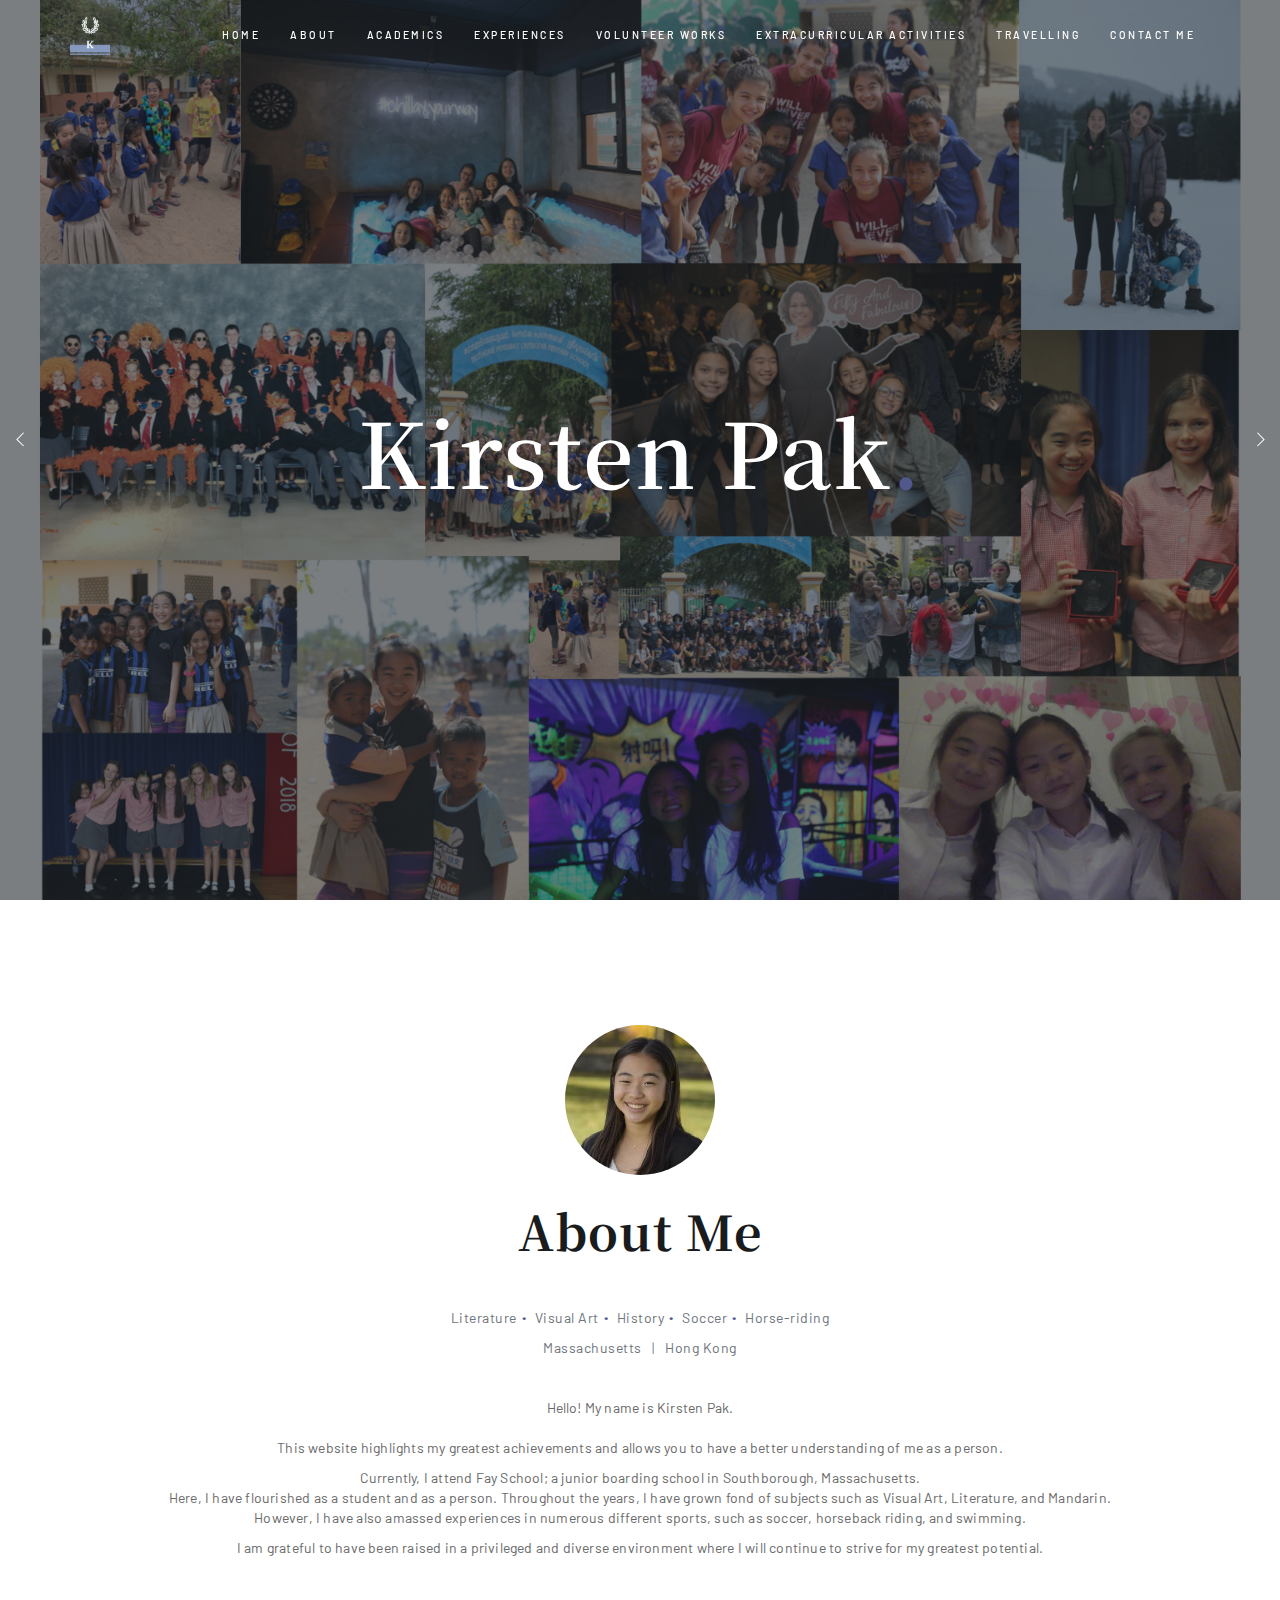
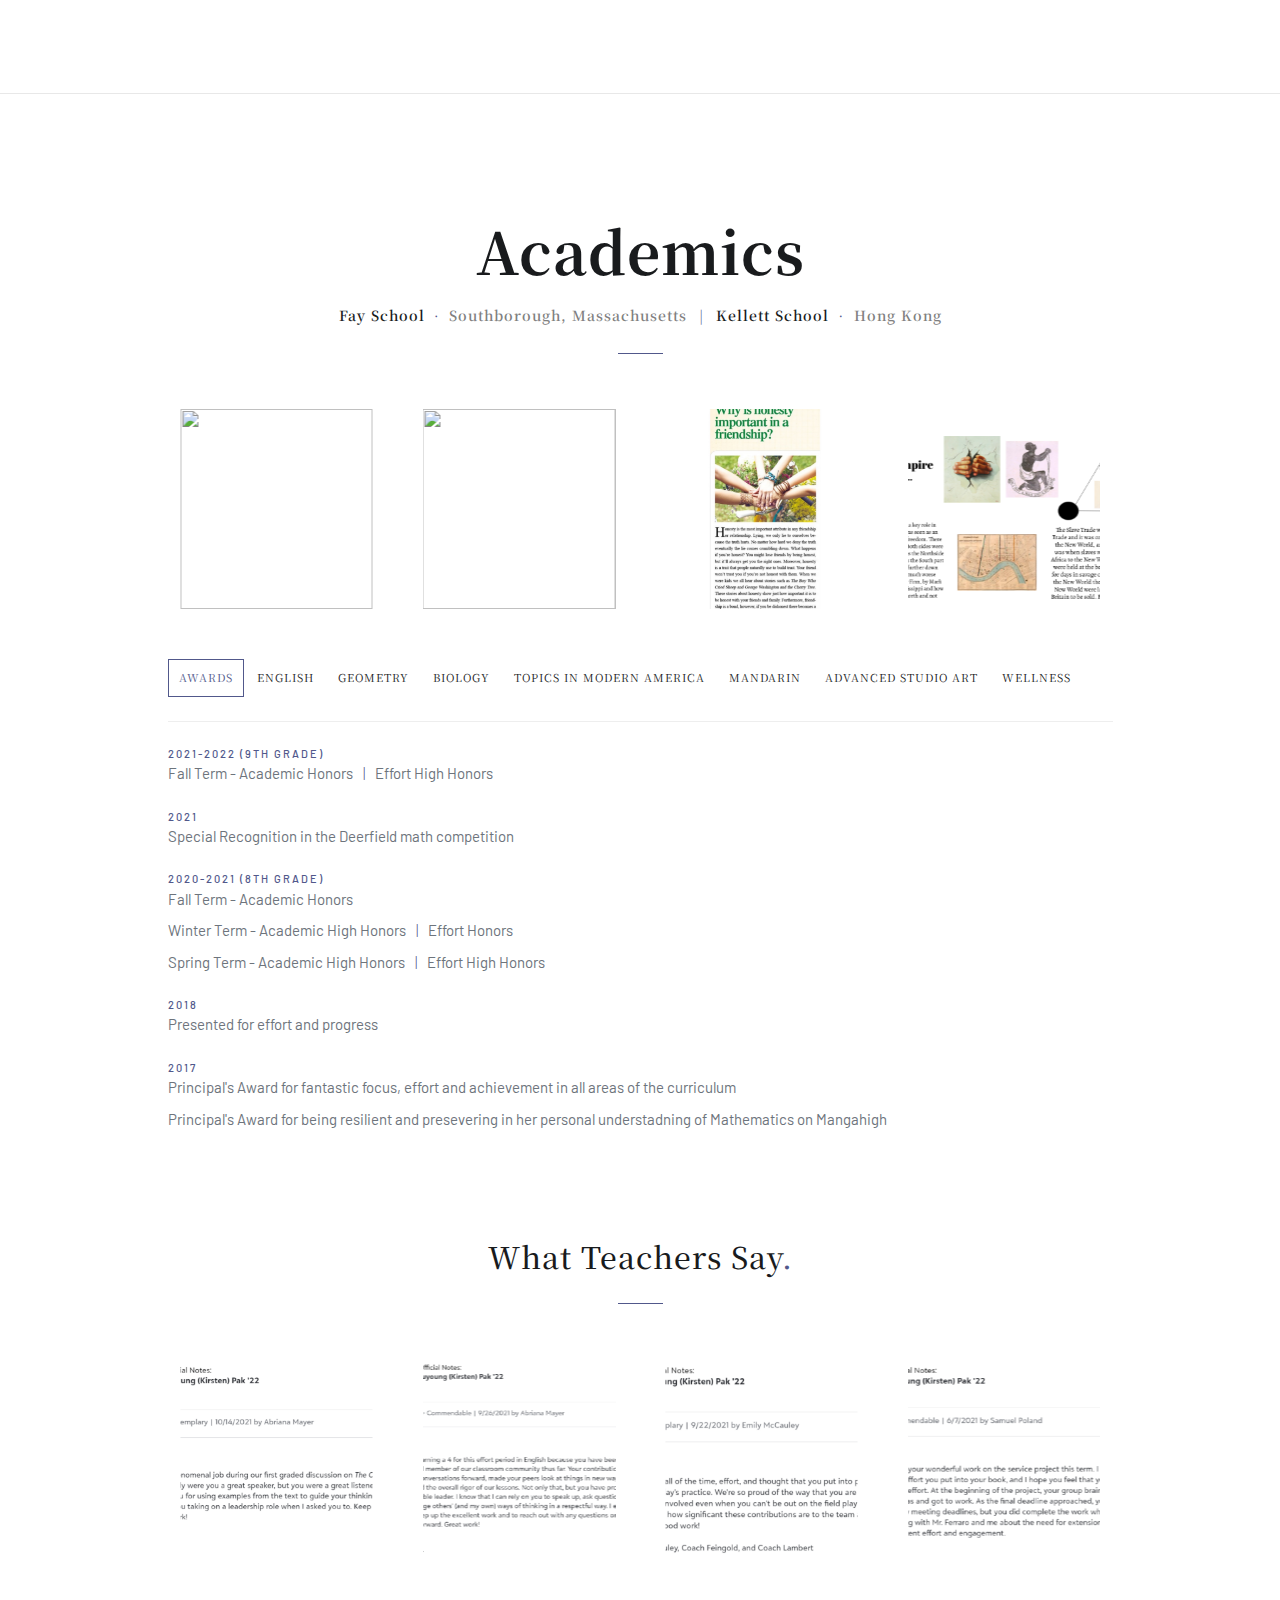
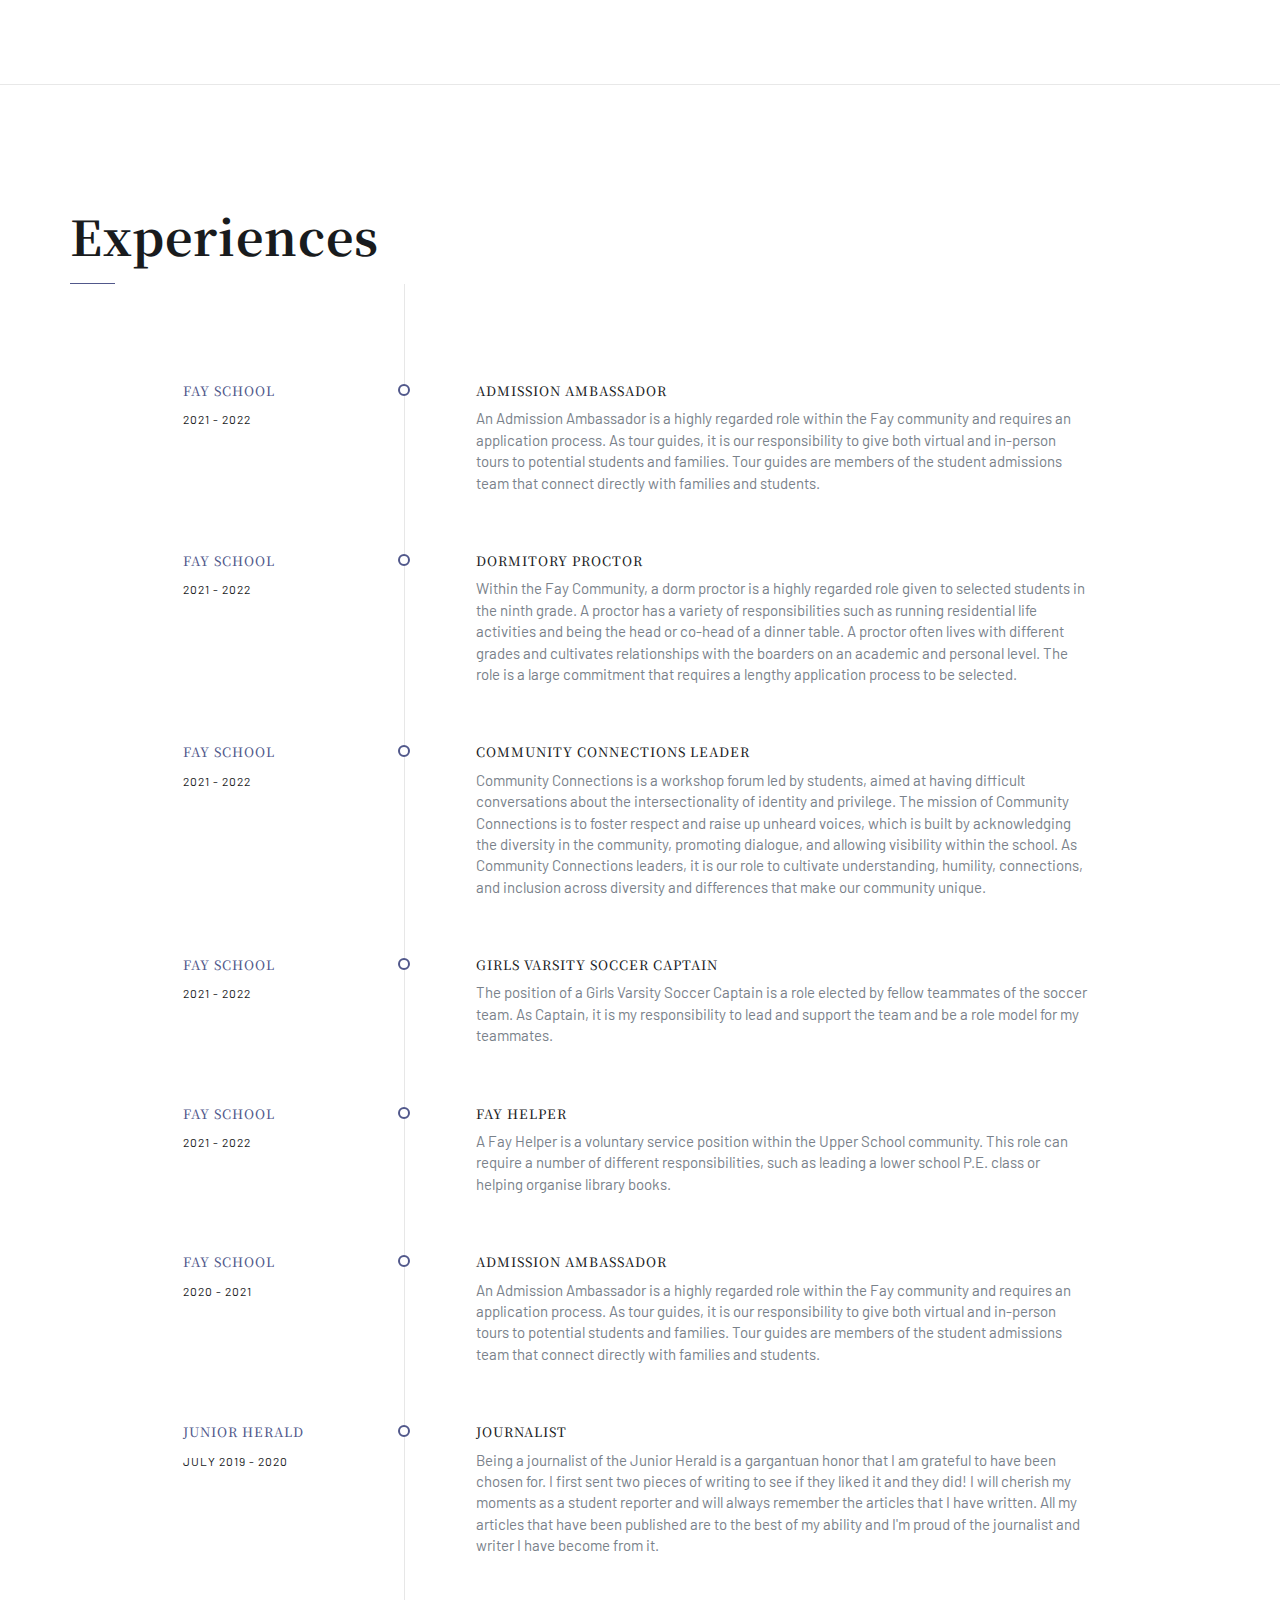
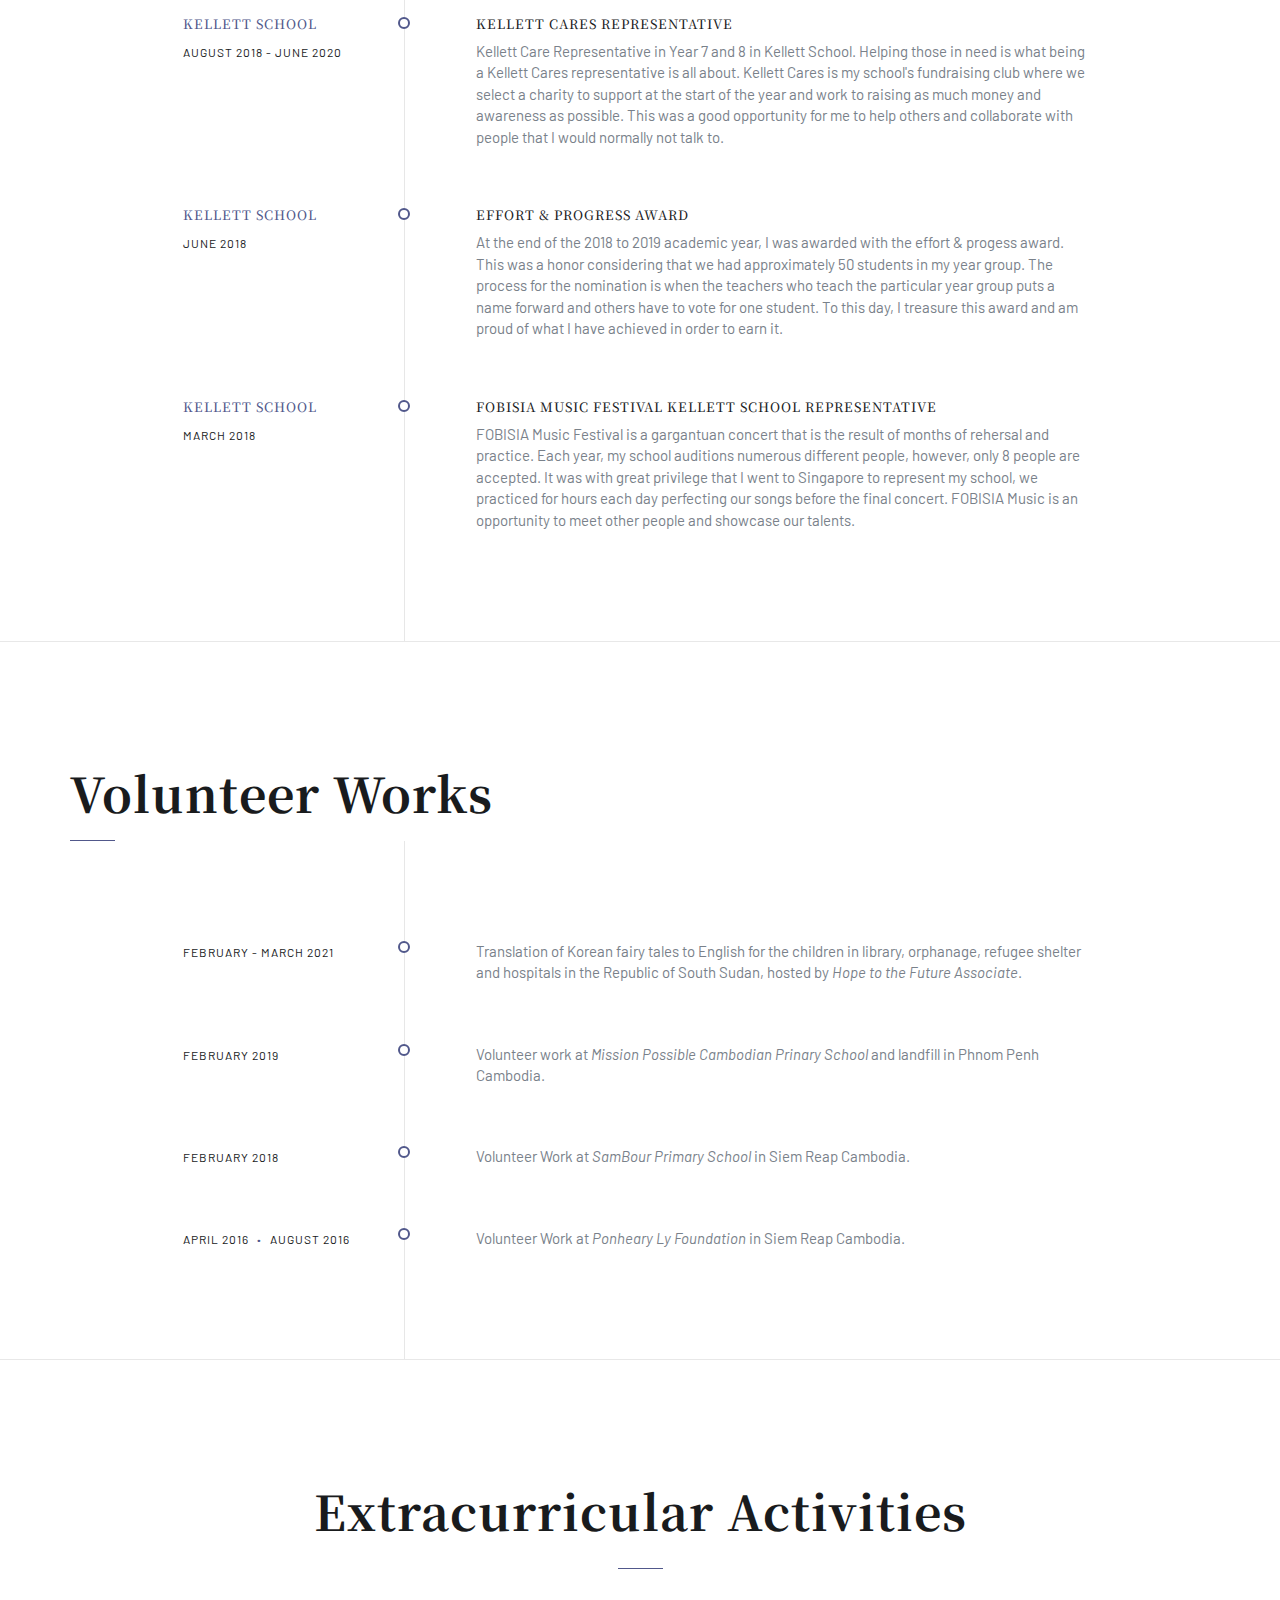
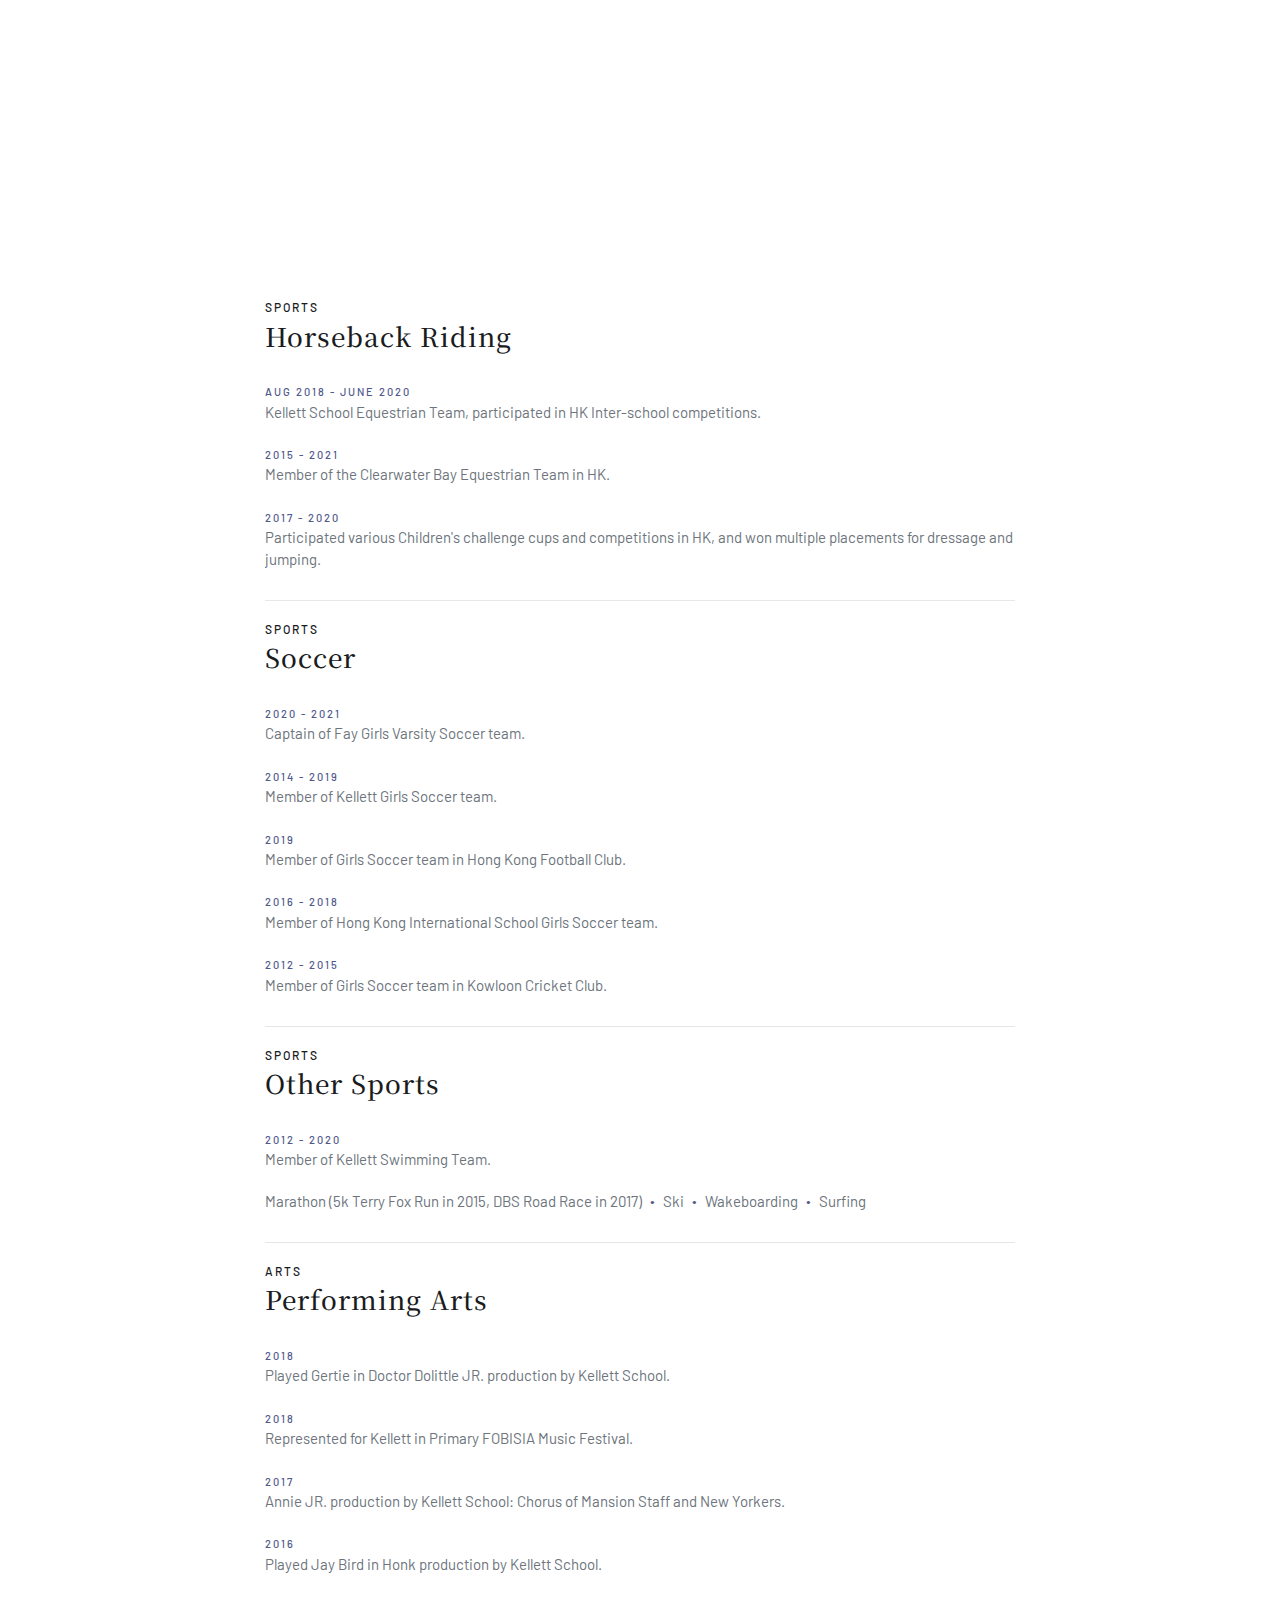
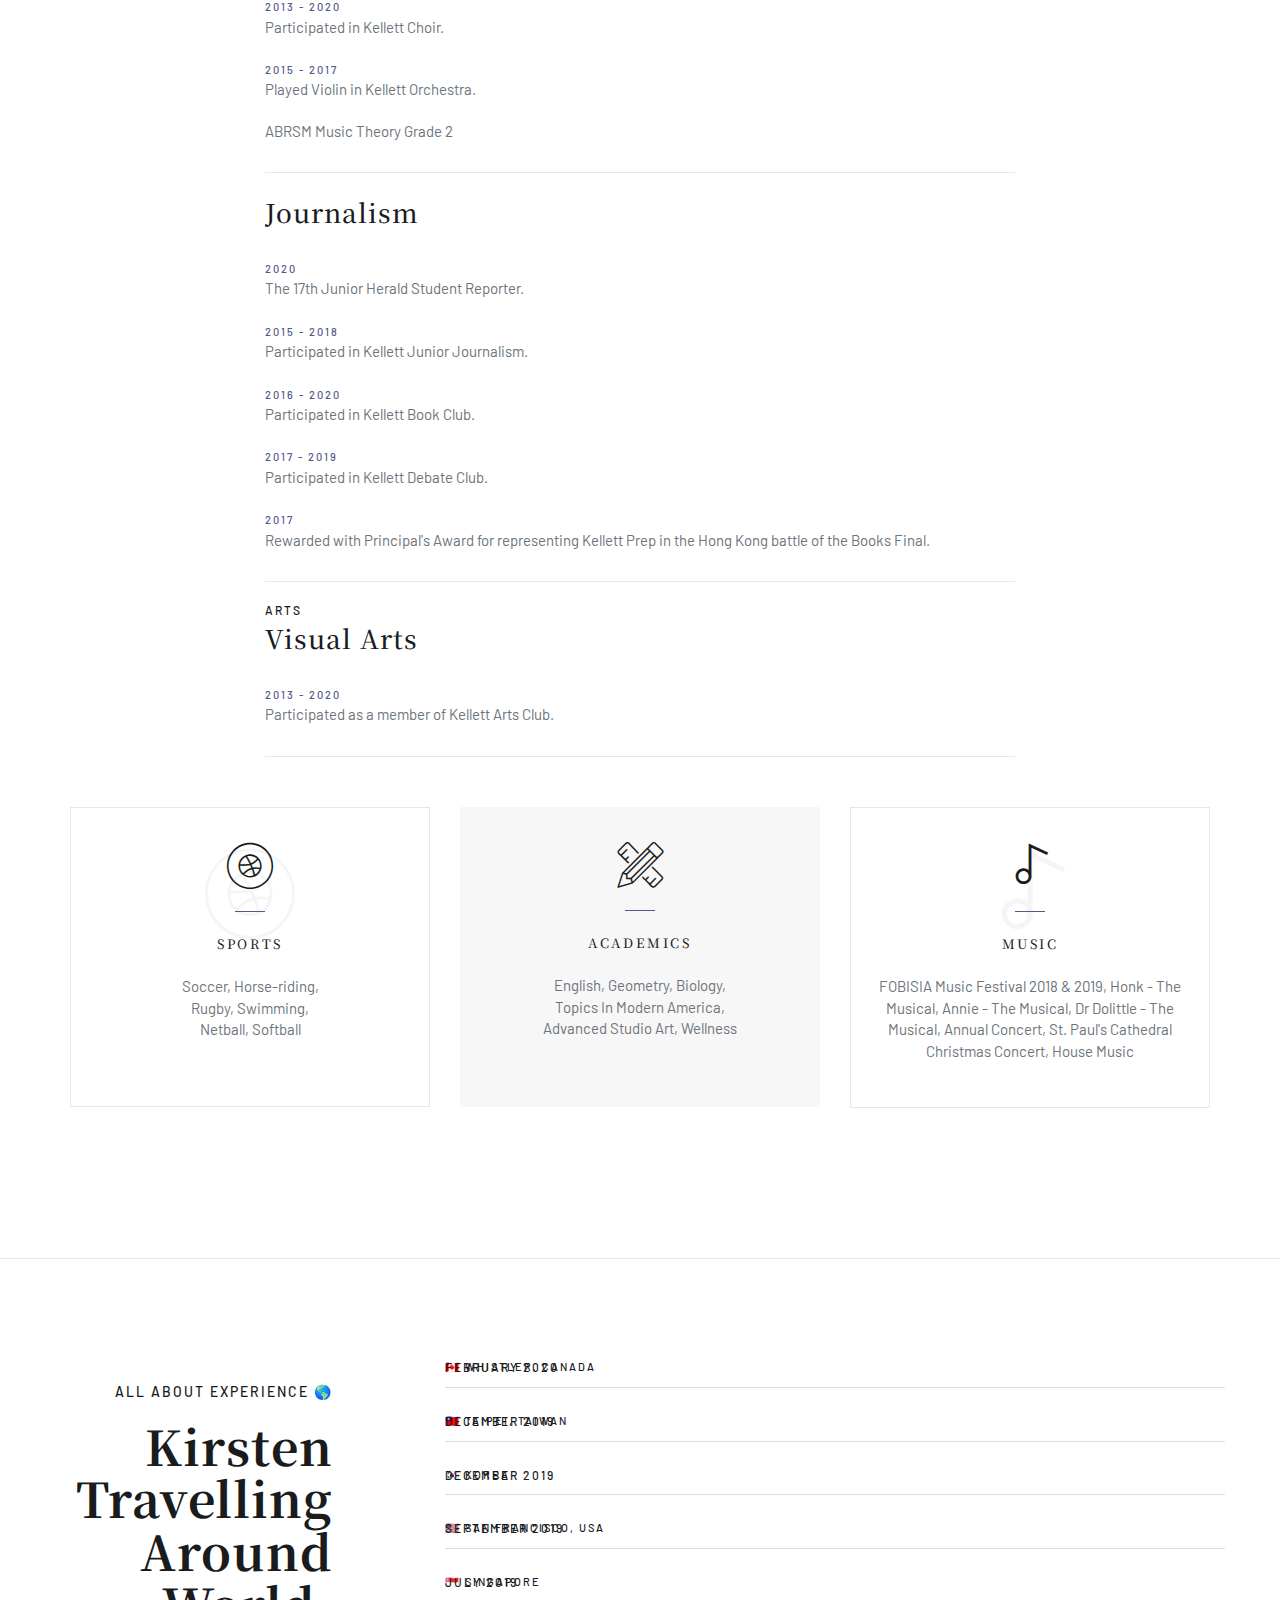
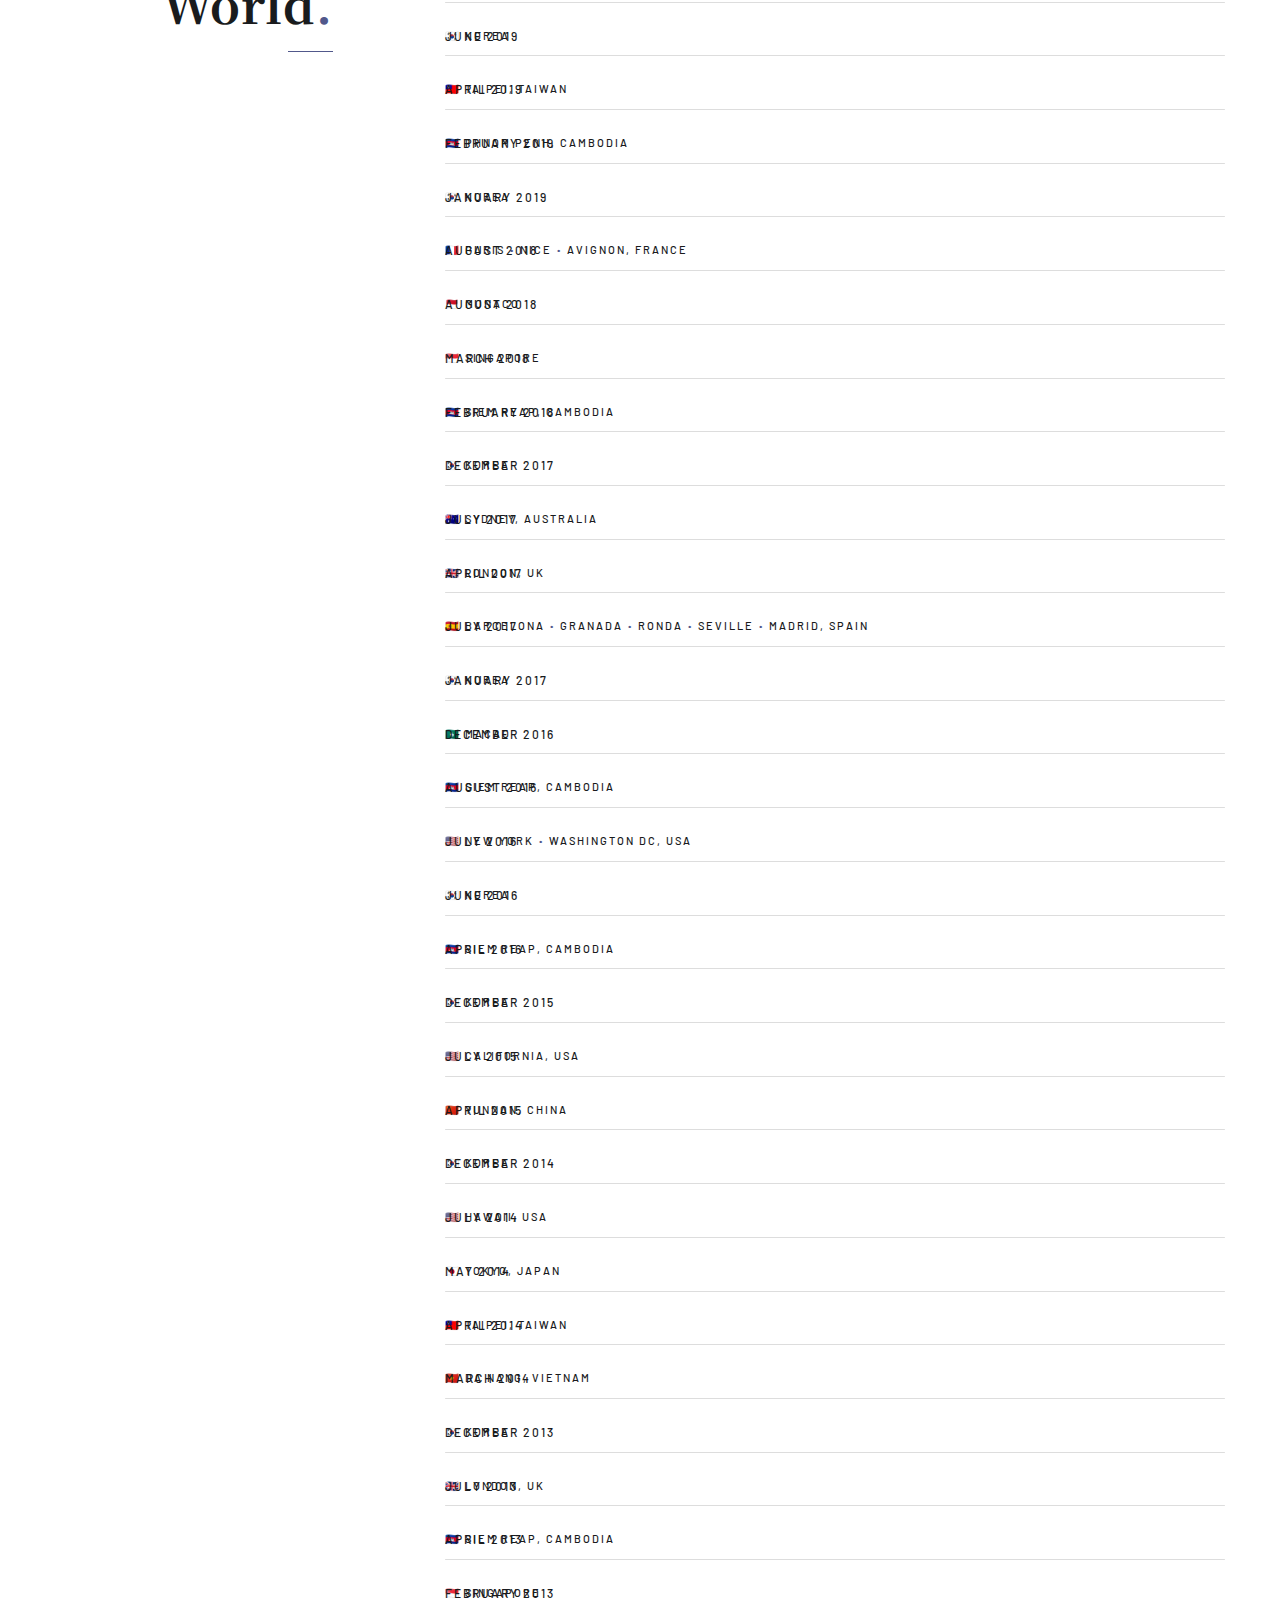
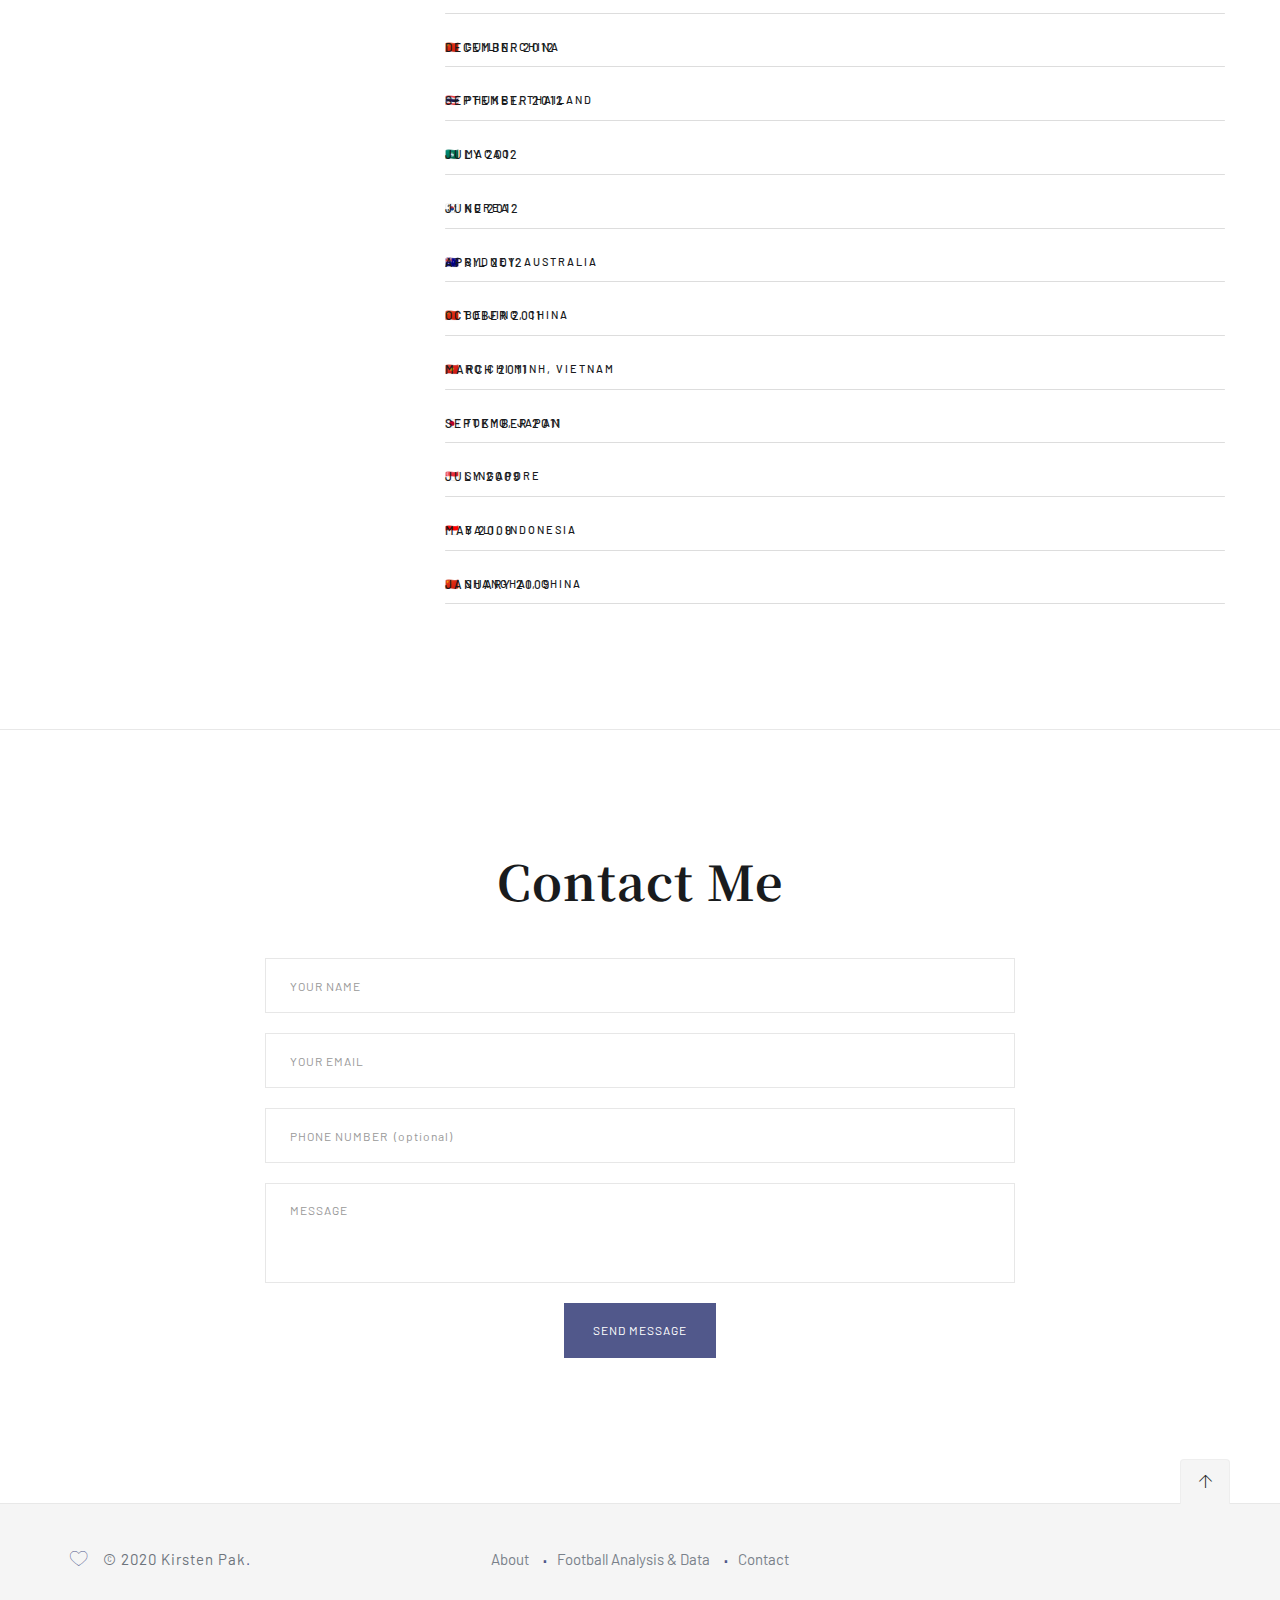
==== commit 4fc3f23d: "Update index.html" ====
--- a/index.html
+++ b/index.html
@@ -557,11 +557,47 @@
               <!-- Experience Start -->
               <li>
                 <div class="timeline-item">
-                  <h4>Fay School</h4><span>2020 - 2021</span>
+                  <h4>Fay School</h4><span>2021 - 2022</span>
                 </div>
                 <div class="timeline-description">
                   <h4>Dormitory Proctor</h4>
                   <p>Within the Fay Community, a dorm proctor is a highly regarded role given to selected students in the ninth grade. A proctor has a variety of responsibilities such as running residential life activities and being the head or co-head of a dinner table. A proctor often lives with different grades and cultivates relationships with the boarders on an academic and personal level. The role is a large commitment that requires a lengthy application process to be selected.</p>
+                </div>
+              </li>
+              <!-- Experience End -->
+
+              <!-- Experience Start -->
+              <li>
+                <div class="timeline-item">
+                  <h4>Fay School</h4><span>2021 - 2022</span>
+                </div>
+                <div class="timeline-description">
+                  <h4>Community Connections Leader</h4>
+                  <p>Community Connections is a workshop forum led by students, aimed at having difficult conversations about the intersectionality of identity and privilege. The mission of Community Connections is to foster respect and raise up unheard voices, which is built by acknowledging the diversity in the community, promoting dialogue, and allowing visibility within the school. As Community Connections leaders, it is our role to cultivate understanding, humility, connections, and inclusion across diversity and differences that make our community unique.</p>
+                </div>
+              </li>
+              <!-- Experience End -->
+
+              <!-- Experience Start -->
+              <li>
+                <div class="timeline-item">
+                  <h4>Fay School</h4><span>2021 - 2022</span>
+                </div>
+                <div class="timeline-description">
+                  <h4>Girls Varsity Soccer Captain</h4>
+                  <p>The position of a Girls Varsity Soccer Captain is a role elected by fellow teammates of the soccer team. As Captain, it is my responsibility to lead and support the team and be a role model for my teammates.</p>
+                </div>
+              </li>
+              <!-- Experience End -->
+
+              <!-- Experience Start -->
+              <li>
+                <div class="timeline-item">
+                  <h4>Fay School</h4><span>2021 - 2022</span>
+                </div>
+                <div class="timeline-description">
+                  <h4>Fay Helper</h4>
+                  <p>A Fay Helper is a voluntary service position within the Upper School community. This role can require a number of different responsibilities, such as leading a lower school P.E. class or helping organise library books.</p>
                 </div>
               </li>
               <!-- Experience End -->
@@ -572,8 +608,8 @@
                   <h4>Fay School</h4><span>2020 - 2021</span>
                 </div>
                 <div class="timeline-description">
-                  <h4>Community Connections Leader</h4>
-                  <p>Community Connections is a workshop forum led by students, aimed at having difficult conversations about the intersectionality of identity and privilege. The mission of Community Connections is to foster respect and raise up unheard voices, which is built by acknowledging the diversity in the community, promoting dialogue, and allowing visibility within the school. As Community Connections leaders, it is our role to cultivate understanding, humility, connections, and inclusion across diversity and differences that make our community unique.</p>
+                  <h4>Admission Ambassador</h4>
+                  <p>An Admission Ambassador is a highly regarded role within the Fay community and requires an application process. As tour guides, it is our responsibility to give both virtual and in-person tours to potential students and families. Tour guides are members of the student admissions team that connect directly with families and students.</p>
                 </div>
               </li>
               <!-- Experience End -->
@@ -581,43 +617,7 @@
               <!-- Experience Start -->
               <li>
                 <div class="timeline-item">
-                  <h4>Fay School</h4><span>2020 - 2021</span>
-                </div>
-                <div class="timeline-description">
-                  <h4>Girls Varsity Soccer Captain</h4>
-                  <p>The position of a Girls Varsity Soccer Captain is a role elected by fellow teammates of the soccer team. As Captain, it is my responsibility to lead and support the team and be a role model for my teammates.</p>
-                </div>
-              </li>
-              <!-- Experience End -->
-
-              <!-- Experience Start -->
-              <li>
-                <div class="timeline-item">
-                  <h4>Fay School</h4><span>2020 - 2021</span>
-                </div>
-                <div class="timeline-description">
-                  <h4>Admission Ambassador</h4>
-                  <p>An Admission Ambassador is a highly regarded role within the Fay community and requires an application process. As tour guides, it is our responsibility to give both virtual and in-person tours to potential students and families. Tour guides are members of the student admissions team that connect directly with families and students.</p>
-                </div>
-              </li>
-              <!-- Experience End -->
-
-              <!-- Experience Start -->
-              <li>
-                <div class="timeline-item">
-                  <h4>Fay School</h4><span>2020 - 2021</span>
-                </div>
-                <div class="timeline-description">
-                  <h4>Fay Helper</h4>
-                  <p>A Fay Helper is a voluntary service position within the Upper School community. This role can require a number of different responsibilities, such as leading a lower school P.E. class or helping organise library books.</p>
-                </div>
-              </li>
-              <!-- Experience End -->
-
-              <!-- Experience Start -->
-              <li>
-                <div class="timeline-item">
-                  <h4>Junior Herald</h4><span>July 2019 - Present</span>
+                  <h4>Junior Herald</h4><span>July 2019 - 2020</span>
                 </div>
                 <div class="timeline-description">
                   <h4>Journalist</h4>
--- a/css/style.css
+++ b/css/style.css
@@ -3386,6 +3386,7 @@
   border-radius: 0;
   color: #191b1d;
   font-family: 'Noto Serif JP', serif;
+  padding: 10px 10px;
 }
 .nav-tabs > li > a:hover {
   background-color: transparent;
@@ -3570,6 +3571,7 @@
   font-size: 14px;
   font-weight: 400;
   letter-spacing: 0.2px;
+  color: dimgray;
 }
 .author-img {
   background-image: url(../images/author_img.jpg);
@@ -5079,4 +5081,4 @@
 .fancybox-video,
 .fancybox-video:active {
   outline: none;
-}+}
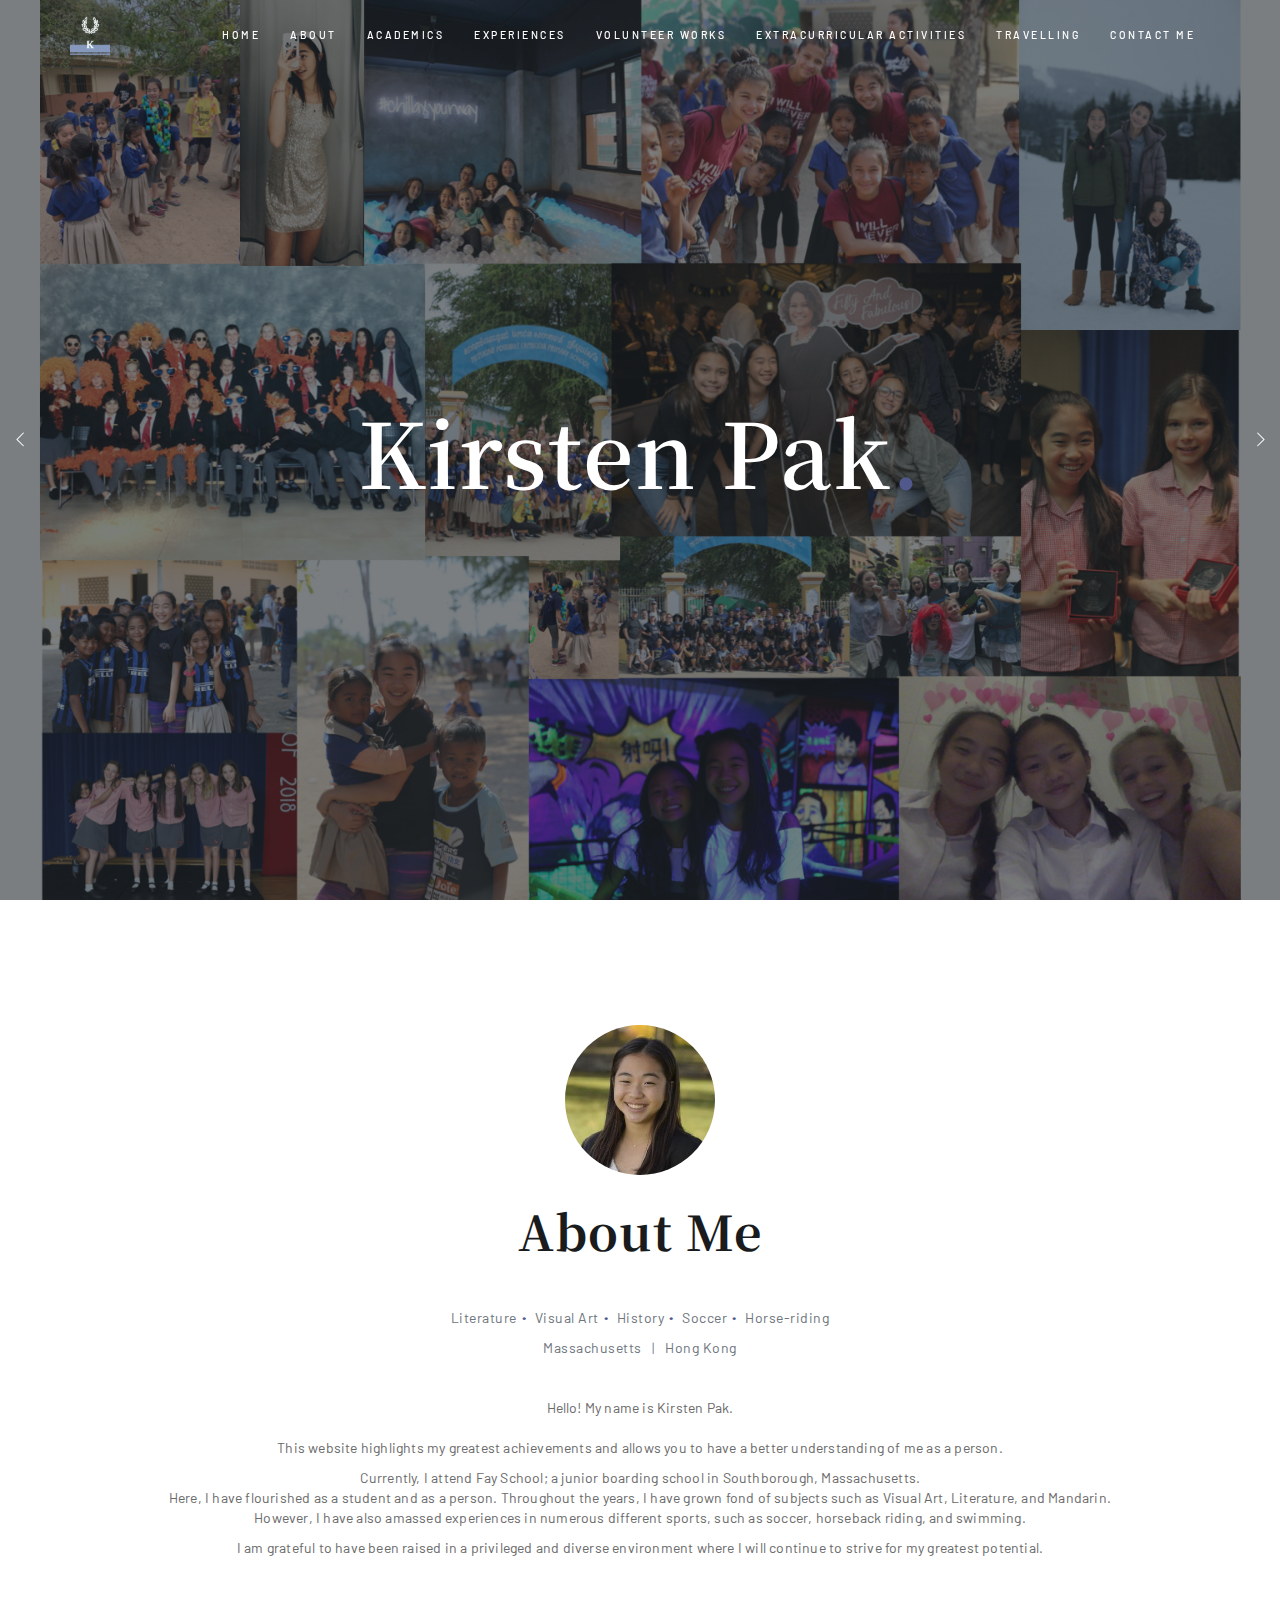
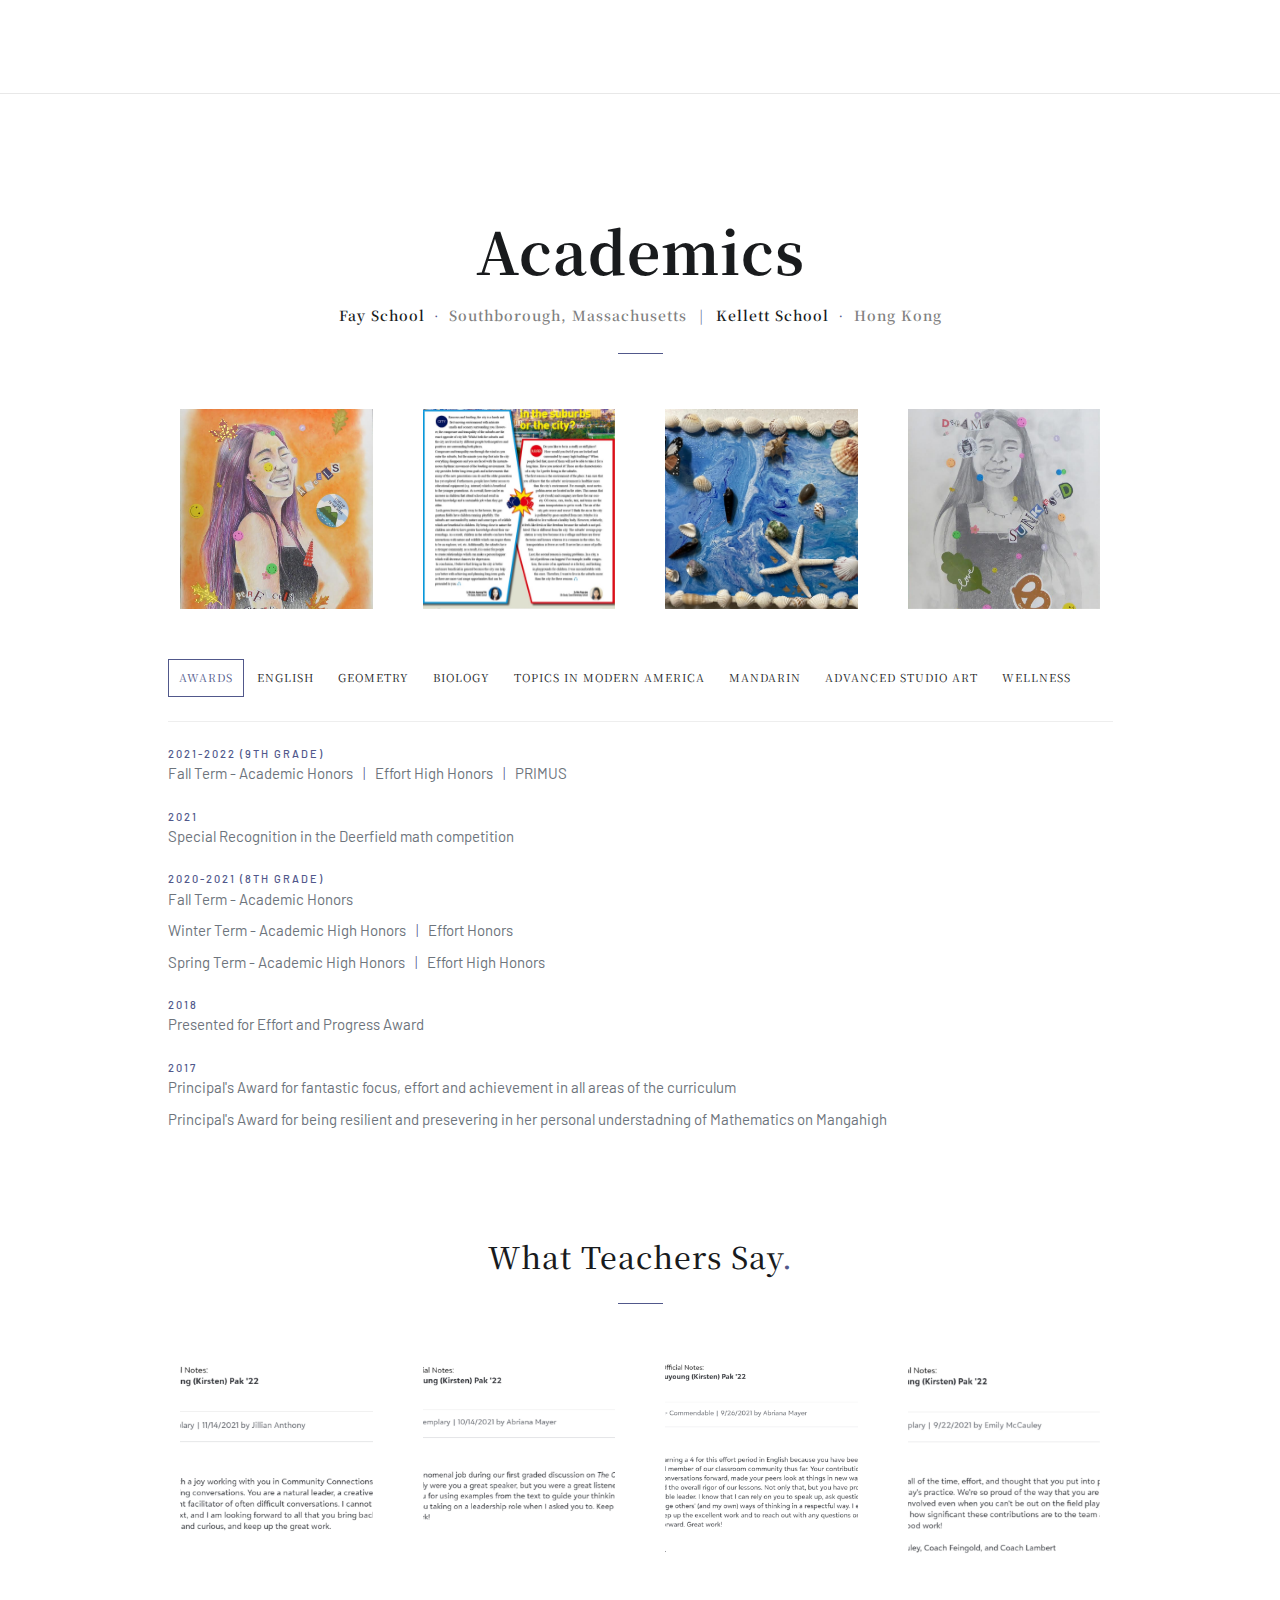
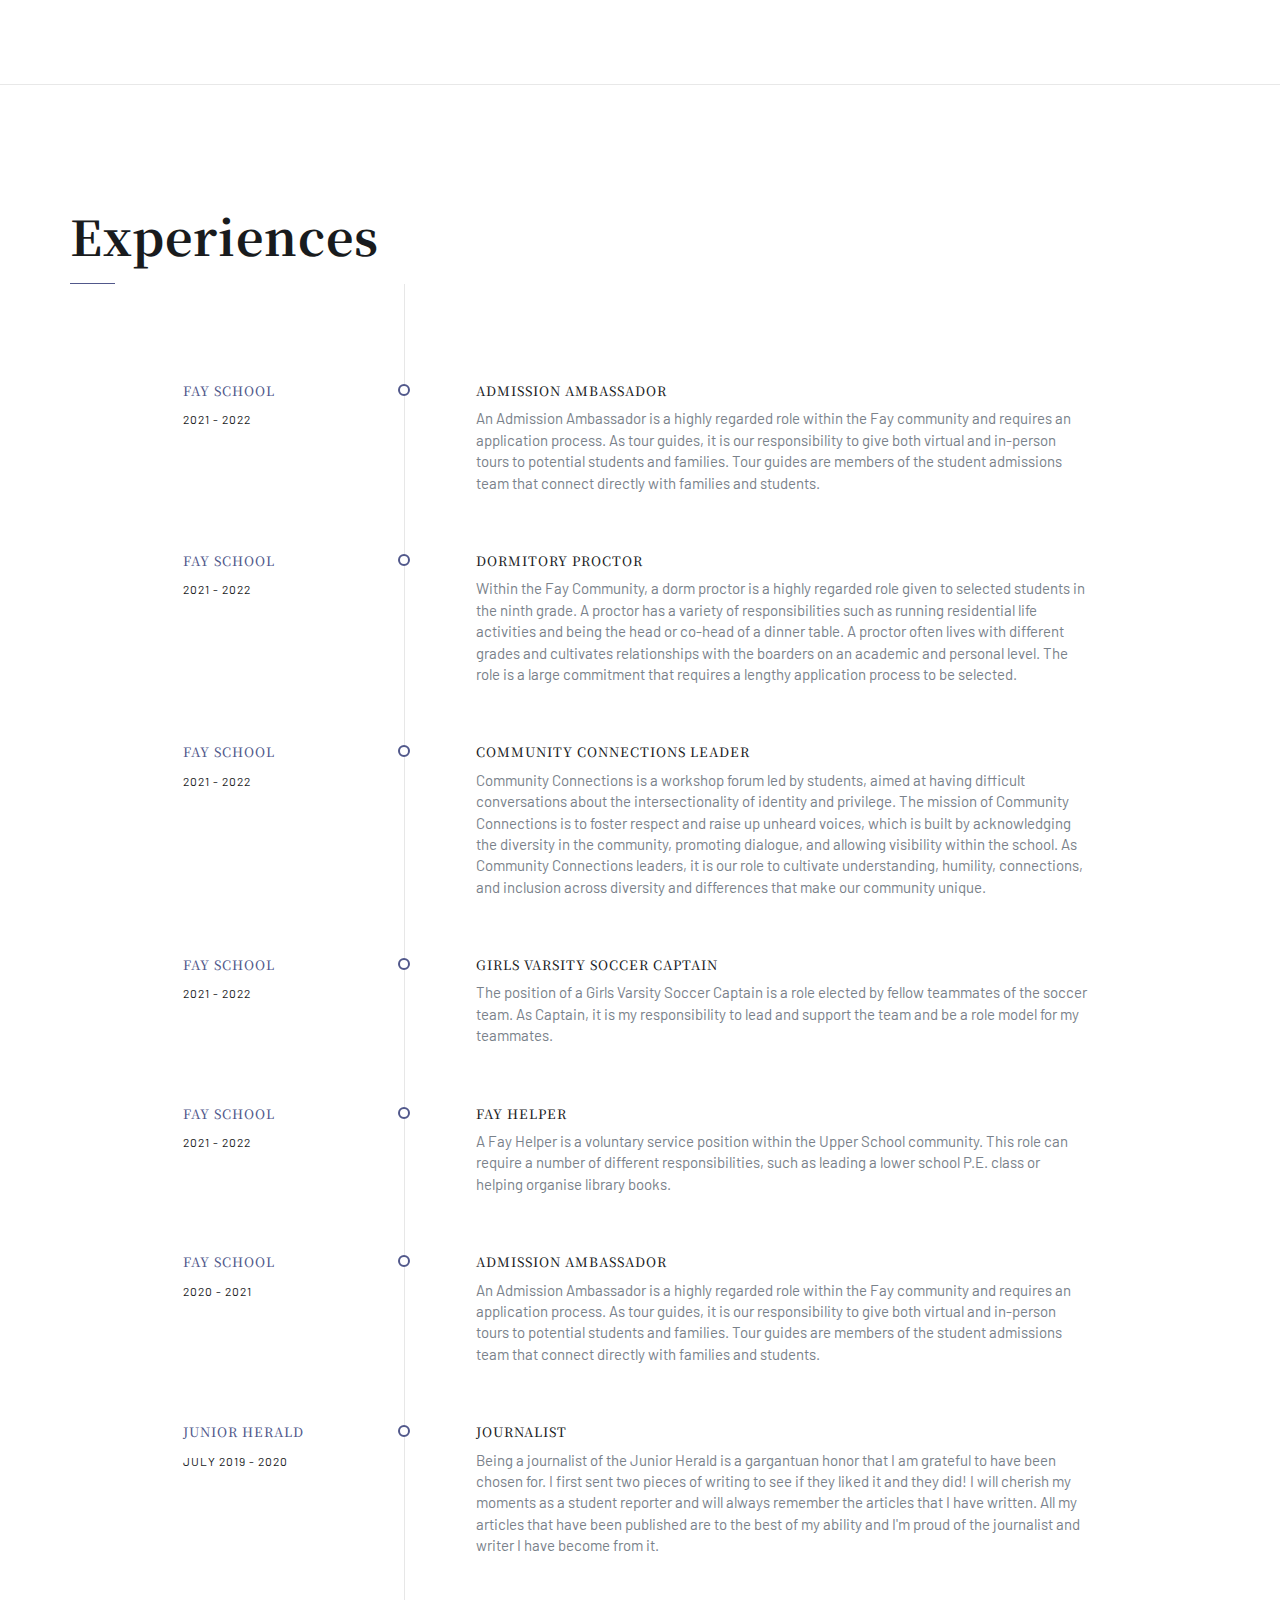
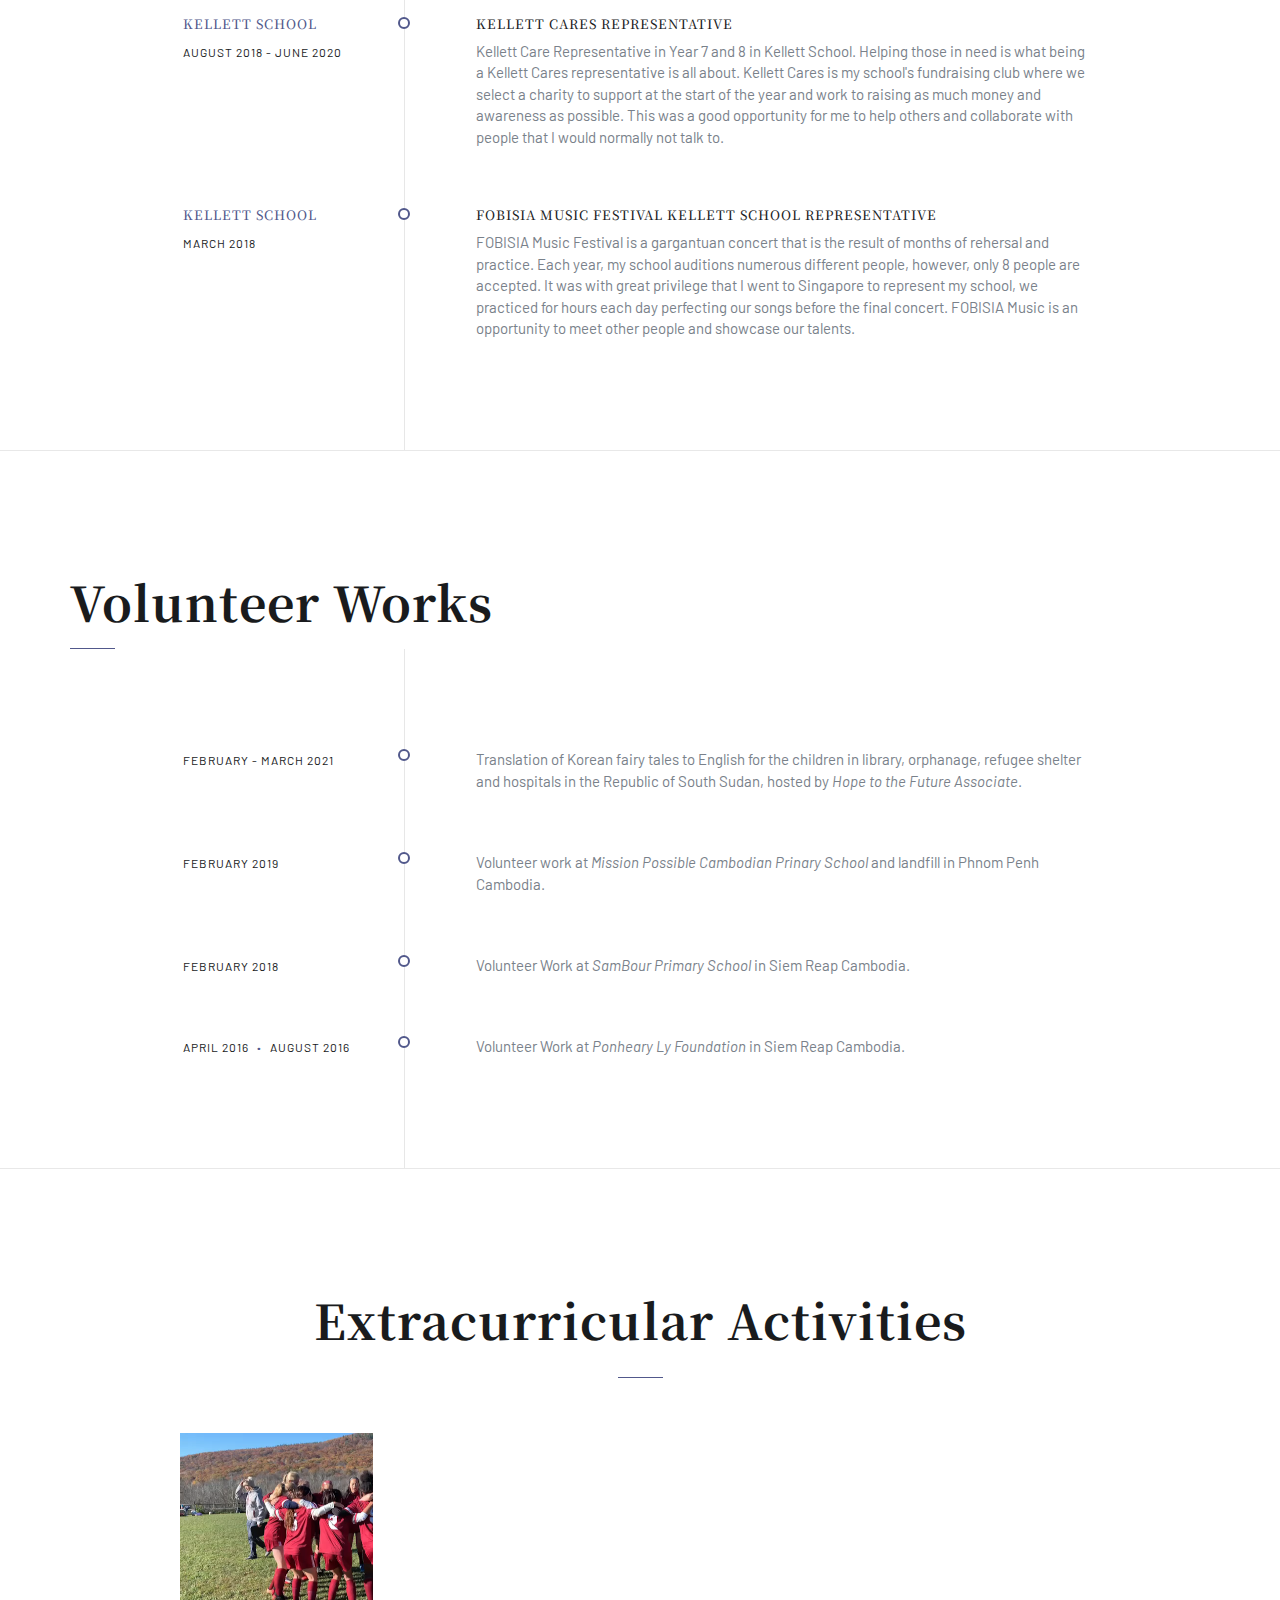
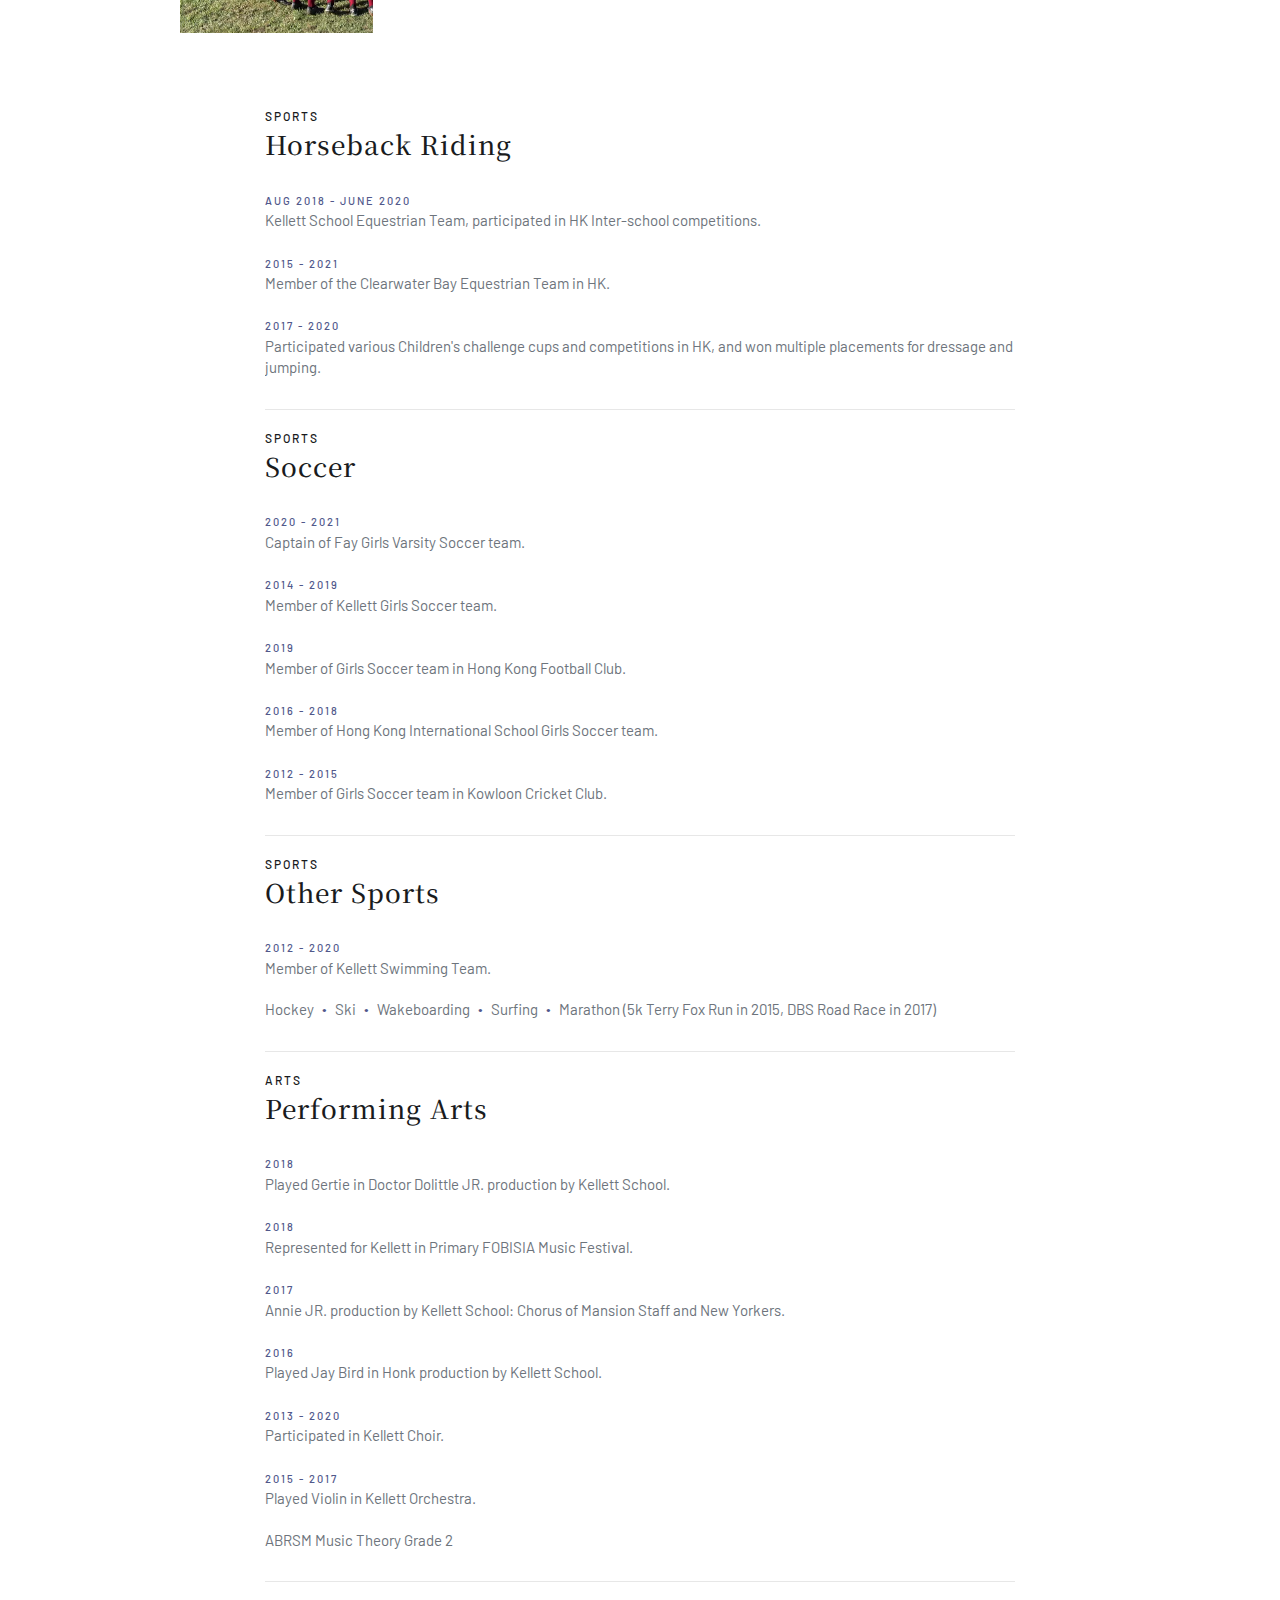
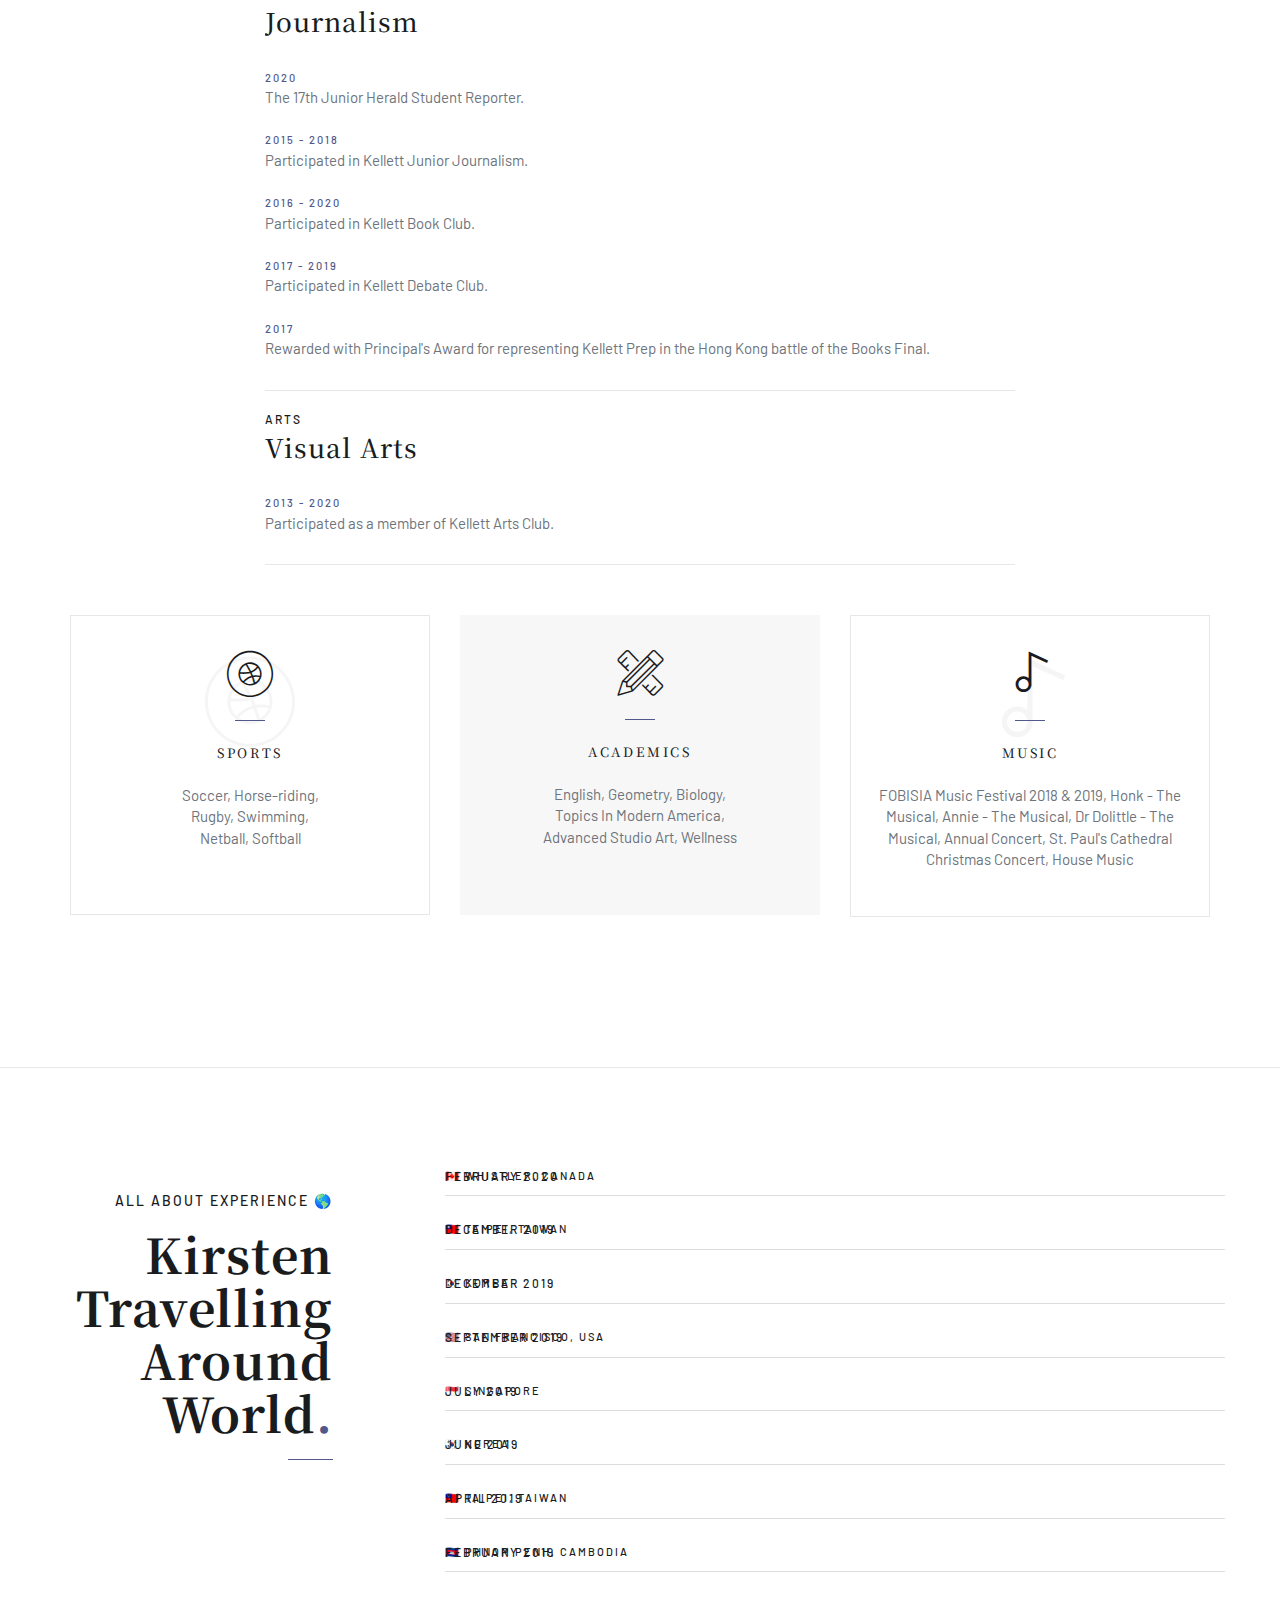
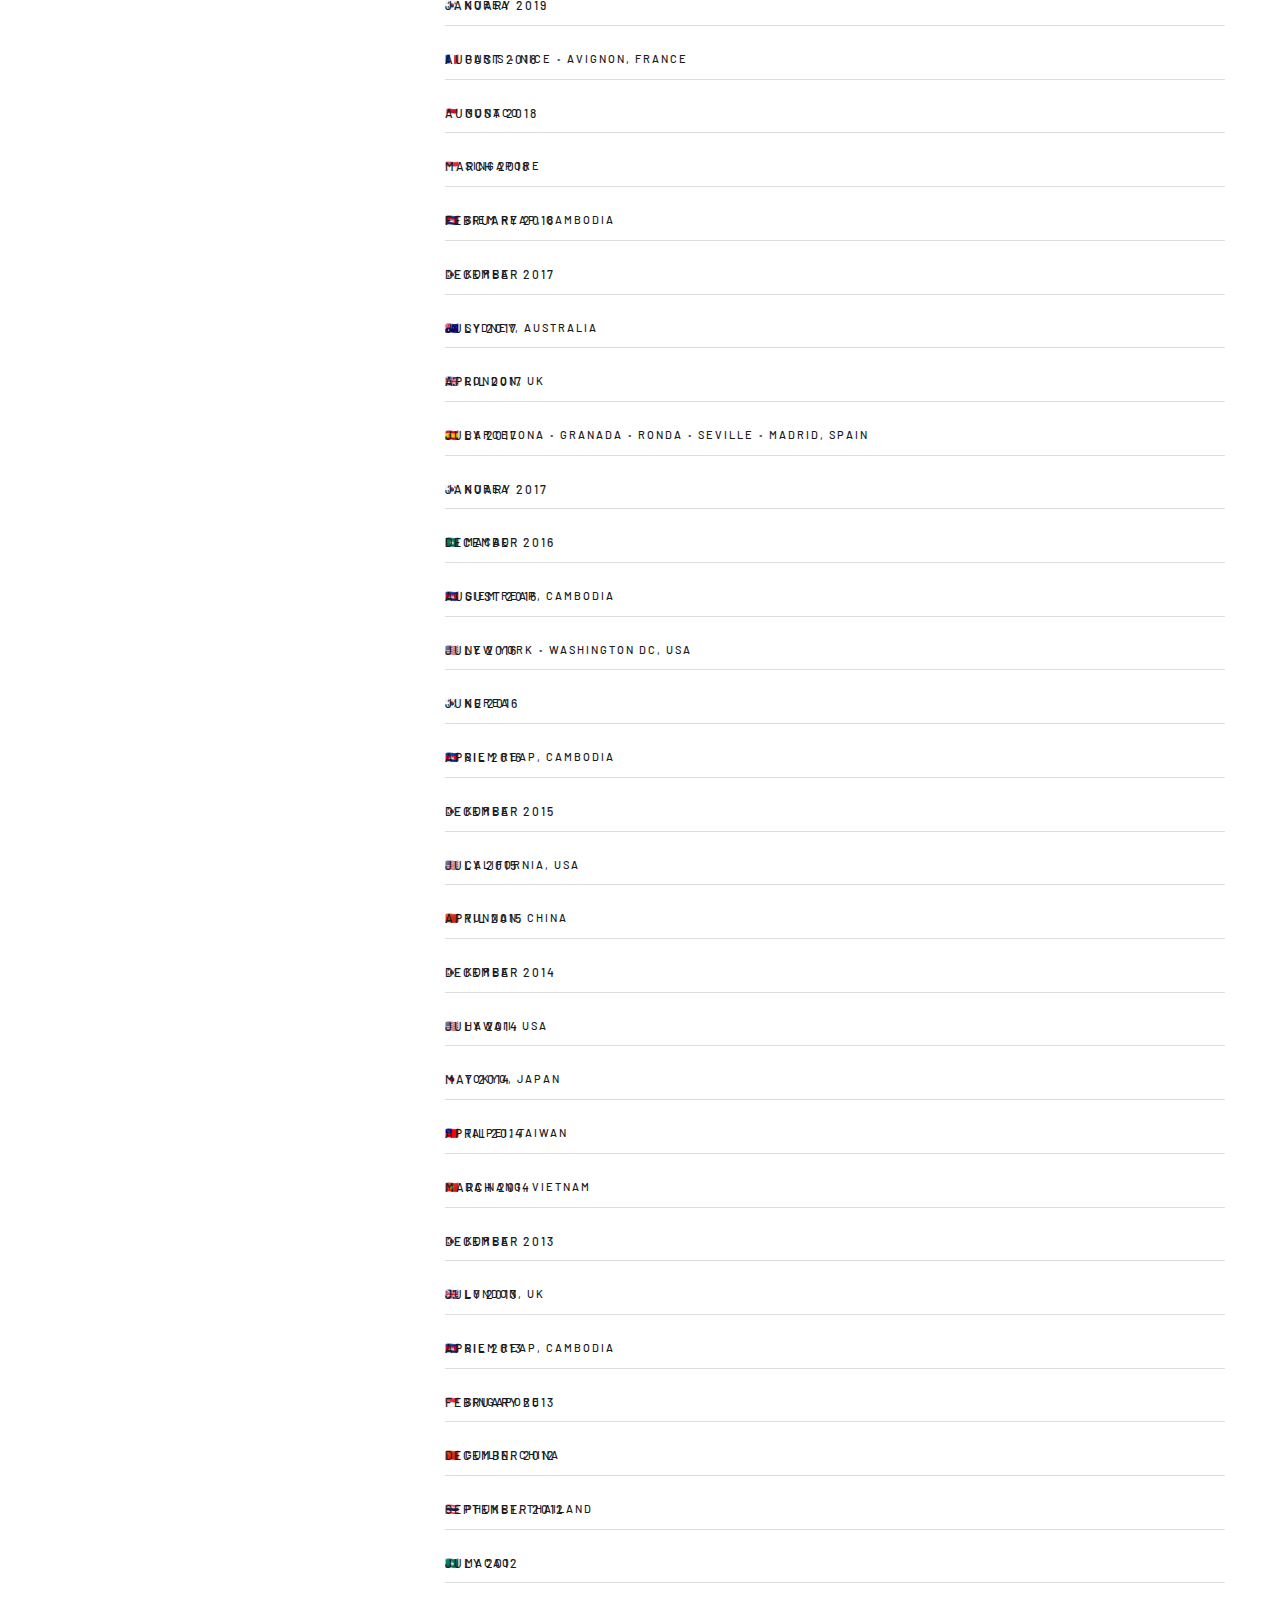
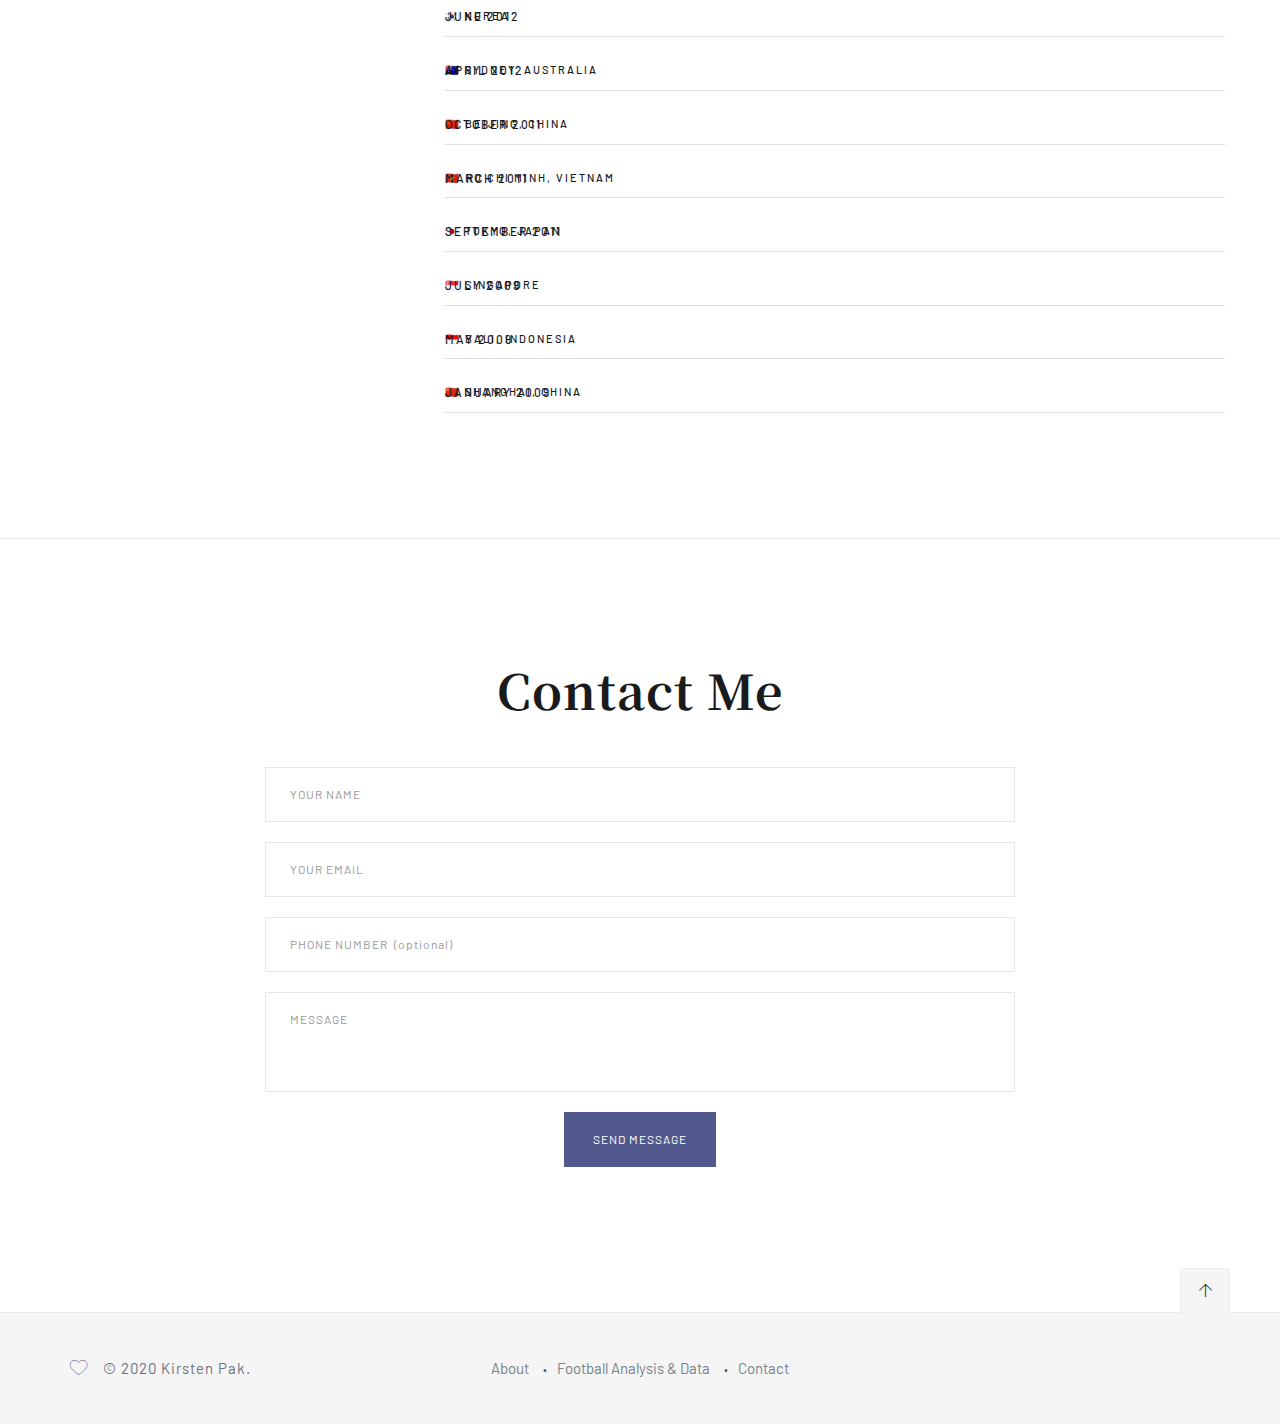
==== commit 2662af10: "Update index.html" ====
--- a/index.html
+++ b/index.html
@@ -201,6 +201,14 @@
 
               <!-- Photo Start -->
               <div class="client">
+                <a href="images/Academics/image 006.jpeg">
+                  <img class="lazyload" loading="lazy" src="images/Academics/image 006.jpeg" alt="">
+                </a>
+              </div>
+              <!-- Photo End -->
+
+              <!-- Photo Start -->
+              <div class="client">
                 <a href="images/Academics/IMG_4404.JPG">
                   <img class="lazyload" loading="lazy" src="images/Academics/IMG_4404.JPG" alt="">
                 </a>
@@ -209,6 +217,78 @@
 
               <!-- Photo Start -->
               <div class="client">
+                <a href="images/Academics/image 008.jpeg">
+                  <img class="lazyload" loading="lazy" src="images/Academics/image 008.jpeg" alt="">
+                </a>
+              </div>
+              <!-- Photo End -->
+
+              <!-- Photo Start -->
+              <div class="client">
+                <a href="images/Academics/image 002.jpeg">
+                  <img class="lazyload" loading="lazy" src="images/Academics/image 002.jpeg" alt="">
+                </a>
+              </div>
+              <!-- Photo End -->
+
+              <!-- Photo Start -->
+              <div class="client">
+                <a href="images/Academics/image 003.jpeg">
+                  <img class="lazyload" loading="lazy" src="images/Academics/image 003.jpeg" alt="">
+                </a>
+              </div>
+              <!-- Photo End -->
+
+              <!-- Photo Start -->
+              <div class="client">
+                <a href="images/Academics/IMG_004.JPG">
+                  <img class="lazyload" loading="lazy" src="images/Academics/IMG_004.JPG" alt="">
+                </a>
+              </div>
+              <!-- Photo End -->
+
+              <!-- Photo Start -->
+              <div class="client">
+                <a href="images/Academics/image 005.jpeg">
+                  <img class="lazyload" loading="lazy" src="images/Academics/image 005.jpeg" alt="">
+                </a>
+              </div>
+              <!-- Photo End -->
+
+              <!-- Photo Start -->
+              <div class="client">
+                <a href="images/Academics/image 004.jpeg">
+                  <img class="lazyload" loading="lazy" src="images/Academics/image 004.jpeg" alt="">
+                </a>
+              </div>
+              <!-- Photo End -->
+
+              <!-- Photo Start -->
+              <div class="client">
+                <a href="images/Academics/IMG_5647.JPG">
+                  <img class="lazyload" loading="lazy" src="images/Academics/IMG_5647.JPG" alt="">
+                </a>
+              </div>
+              <!-- Photo End -->
+
+              <!-- Photo Start -->
+              <div class="client">
+                <a href="images/Academics/5.png">
+                  <img class="lazyload" loading="lazy" src="images/Academics/5.png" alt="">
+                </a>
+              </div>
+              <!-- Photo End -->
+
+              <!-- Photo Start -->
+              <div class="client">
+                <a href="images/Academics/image 001.jpeg">
+                  <img class="lazyload" loading="lazy" src="images/Academics/image 001.jpeg" alt="">
+                </a>
+              </div>
+              <!-- Photo End -->
+
+              <!-- Photo Start -->
+              <div class="client">
                 <a href="images/Academics/IMG_003.JPG">
                   <img class="lazyload" loading="lazy" src="images/Academics/IMG_003.JPG" alt="">
                 </a>
@@ -217,24 +297,8 @@
 
               <!-- Photo Start -->
               <div class="client">
-                <a href="images/Academics/IMG_004.JPG">
-                  <img class="lazyload" loading="lazy" src="images/Academics/IMG_004.JPG" alt="">
-                </a>
-              </div>
-              <!-- Photo End -->
-
-              <!-- Photo Start -->
-              <div class="client">
-                <a href="images/Academics/IMG_5647.JPG">
-                  <img class="lazyload" loading="lazy" src="images/Academics/IMG_5647.JPG" alt="">
-                </a>
-              </div>
-              <!-- Photo End -->
-
-              <!-- Photo Start -->
-              <div class="client">
-                <a href="images/Academics/5.png">
-                  <img class="lazyload" loading="lazy" src="images/Academics/5.png" alt="">
+                <a href="images/Academics/image 007.jpeg">
+                  <img class="lazyload" loading="lazy" src="images/Academics/image 007.jpeg" alt="">
                 </a>
               </div>
               <!-- Photo End -->
@@ -374,6 +438,7 @@
                 <!-- Tab Content Start -->
                 <div id="tab-5" role="tabpanel" class="tab-pane">
                   <p>At Fay, the Mandarin program emphasizes the idea of written characters and the ability to converse in Mandarin. Topics include greetings, family, nationalities, professions, hobbies, school work, daily routines, and invitations.</p>
+                  <p>Passed HSK level 2.</p>
                 </div>
                 <!-- Tab Content End -->
 
@@ -394,7 +459,7 @@
                   <p>
                     <div class="job-content">
                       <a class="upper small-link">2021-2022 (9th Grade)</a>
-                      <p>Fall Term - Academic Honors <span class="line-middle"> Effort High Honors</p>
+                      <p>Fall Term - Academic Honors <span class="line-middle"> Effort High Honors <span class="line-middle"> PRIMUS</p>
                     </div>
                     <div class="job-content">
                       <a class="upper small-link">2021</a>
@@ -408,7 +473,7 @@
                     </div>
                     <div class="job-content">
                       <a class="upper small-link">2018</a>
-                      <p>Presented for effort and progress</p>
+                      <p>Presented for Effort and Progress Award</p>
                     </div>
                     <div class="job-content">
                       <a class="upper small-link">2017</a>
@@ -641,18 +706,6 @@
               <!-- Experience Start -->
               <li>
                 <div class="timeline-item">
-                  <h4>Kellett School</h4><span>June 2018</span>
-                </div>
-                <div class="timeline-description">
-                  <h4>Effort & Progress Award</h4>
-                  <p>At the end of the 2018 to 2019 academic year, I was awarded with the effort & progess award. This was a honor considering that we had approximately 50 students in my year group. The process for the nomination is when the teachers who teach the particular year group puts a name forward and others have to vote for one student. To this day, I treasure this award and am proud of what I have achieved in order to earn it.</p>
-                </div>
-              </li>
-              <!-- Experience End -->
-
-              <!-- Experience Start -->
-              <li>
-                <div class="timeline-item">
                   <h4>Kellett School</h4><span>March 2018</span>
                 </div>
                 <div class="timeline-description">
@@ -750,8 +803,24 @@
 
               <!-- Activity Photo Start -->
               <div class="client">
+                <a href="images/Football/image 001.jpeg">
+                  <img class="lazyload" loading="lazy" src="images/Football/image 001.jpeg" alt="" >
+                </a>
+              </div>
+              <!-- Activity Photo End -->
+
+              <!-- Activity Photo Start -->
+              <div class="client">
                 <a href="images/Volunteering/eca2.jpg">
                   <img class="lazyload" loading="lazy" src="images/Volunteering/eca2.jpg" alt="" >
+                </a>
+              </div>
+              <!-- Activity Photo End -->
+
+              <!-- Activity Photo Start -->
+              <div class="client">
+                <a href="images/Football/image 002.jpeg">
+                  <img class="lazyload" loading="lazy" src="images/Football/image 002.jpeg" alt="" >
                 </a>
               </div>
               <!-- Activity Photo End -->
@@ -932,7 +1001,7 @@
                   <p>Member of Kellett Swimming Team.</p>
                 </div>
                 <div class="job-content">
-                  <p>Marathon (5k Terry Fox Run in 2015, DBS Road Race in 2017) <span class="red-dot-middle"></span> Ski <span class="red-dot-middle"></span> Wakeboarding <span class="red-dot-middle"></span> Surfing</p>
+                  <p>Hockey <span class="red-dot-middle"></span> Ski <span class="red-dot-middle"></span> Wakeboarding <span class="red-dot-middle"></span> Surfing <span class="red-dot-middle"> Marathon (5k Terry Fox Run in 2015, DBS Road Race in 2017)</p>
                 </div>
               </div>
             </div>
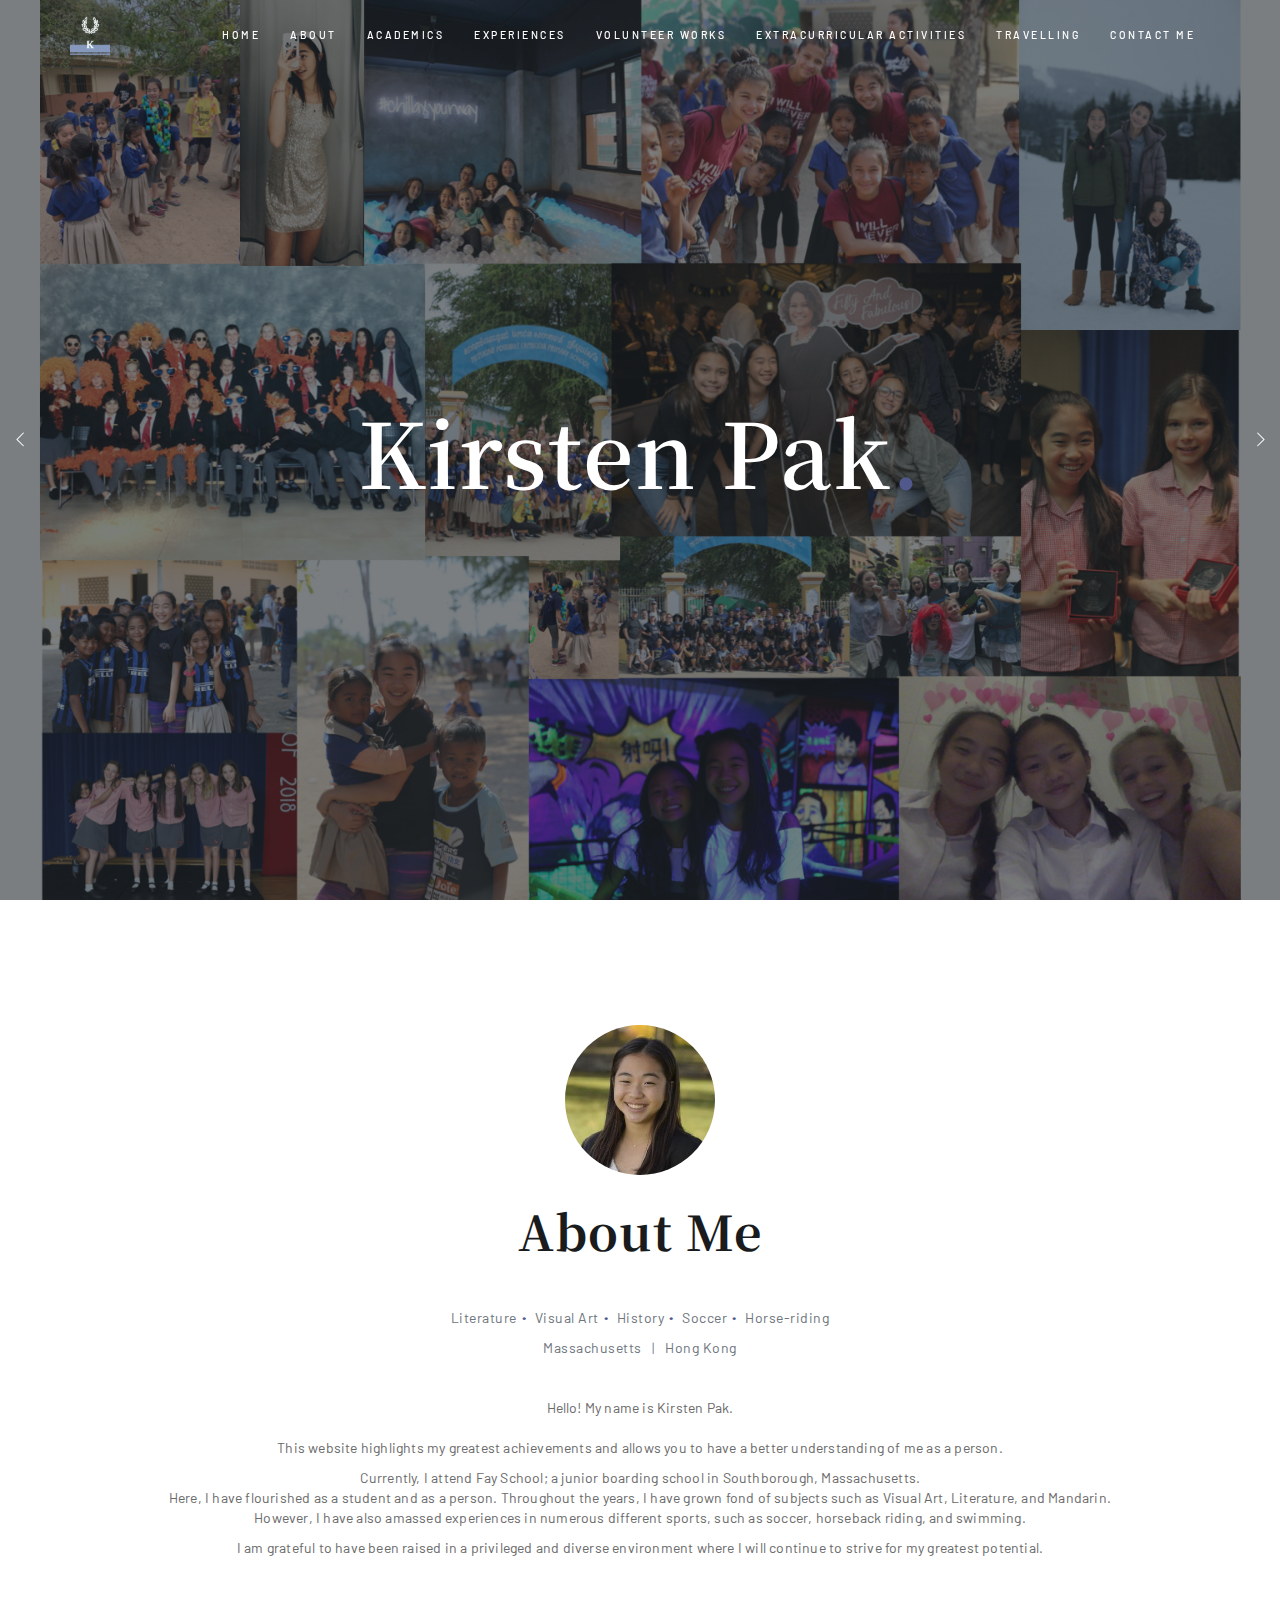
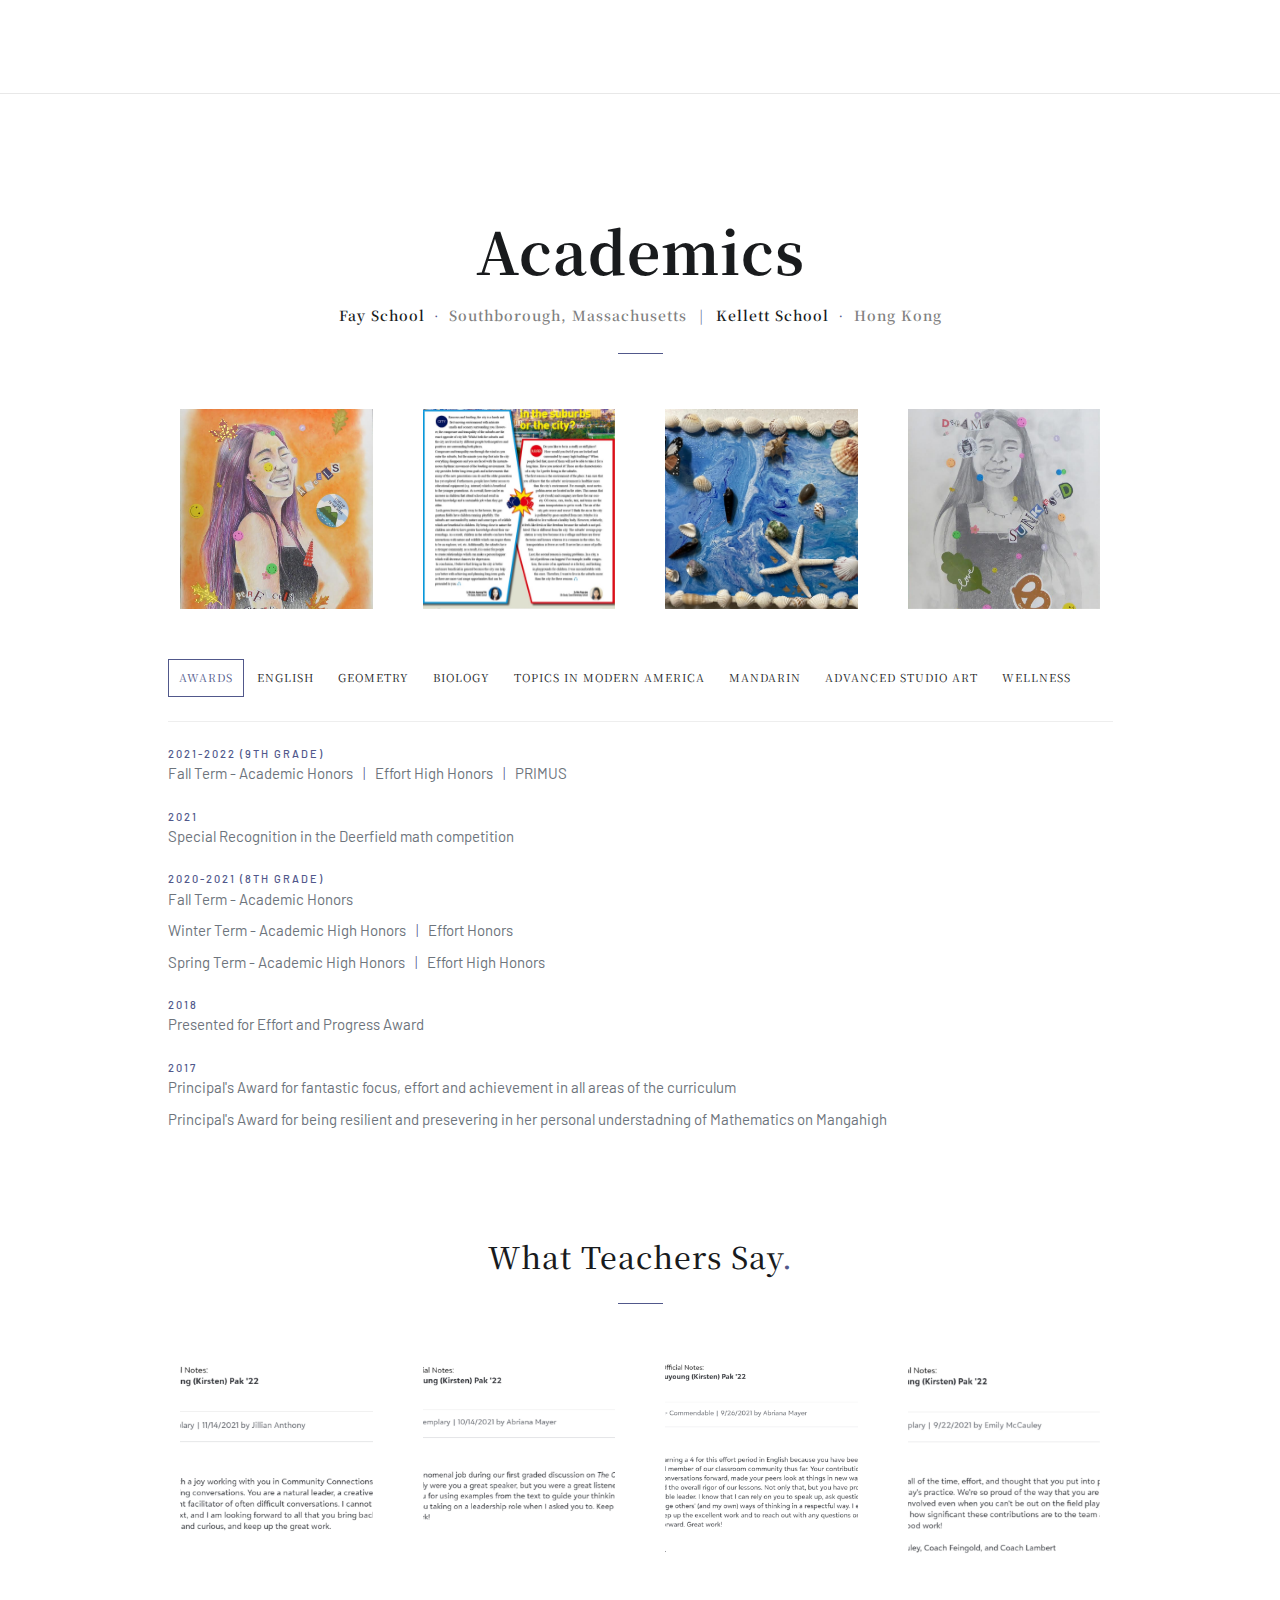
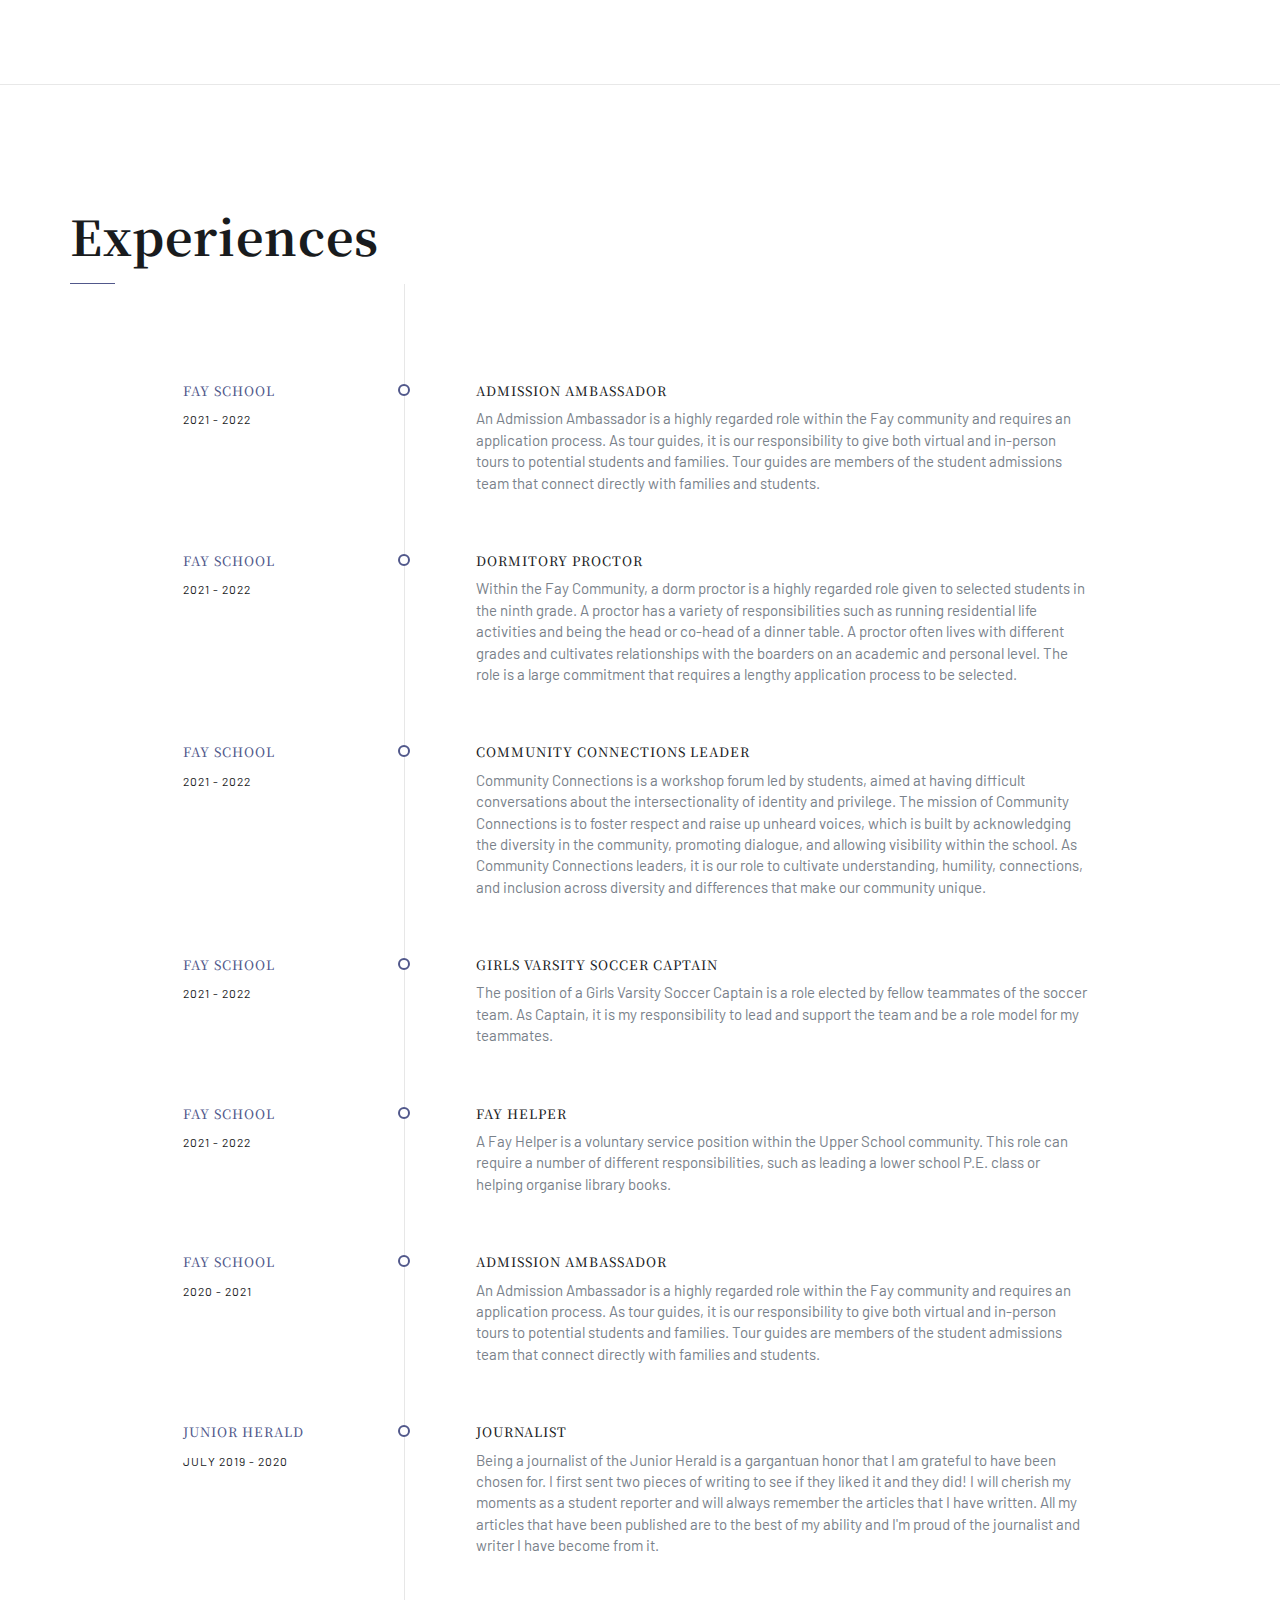
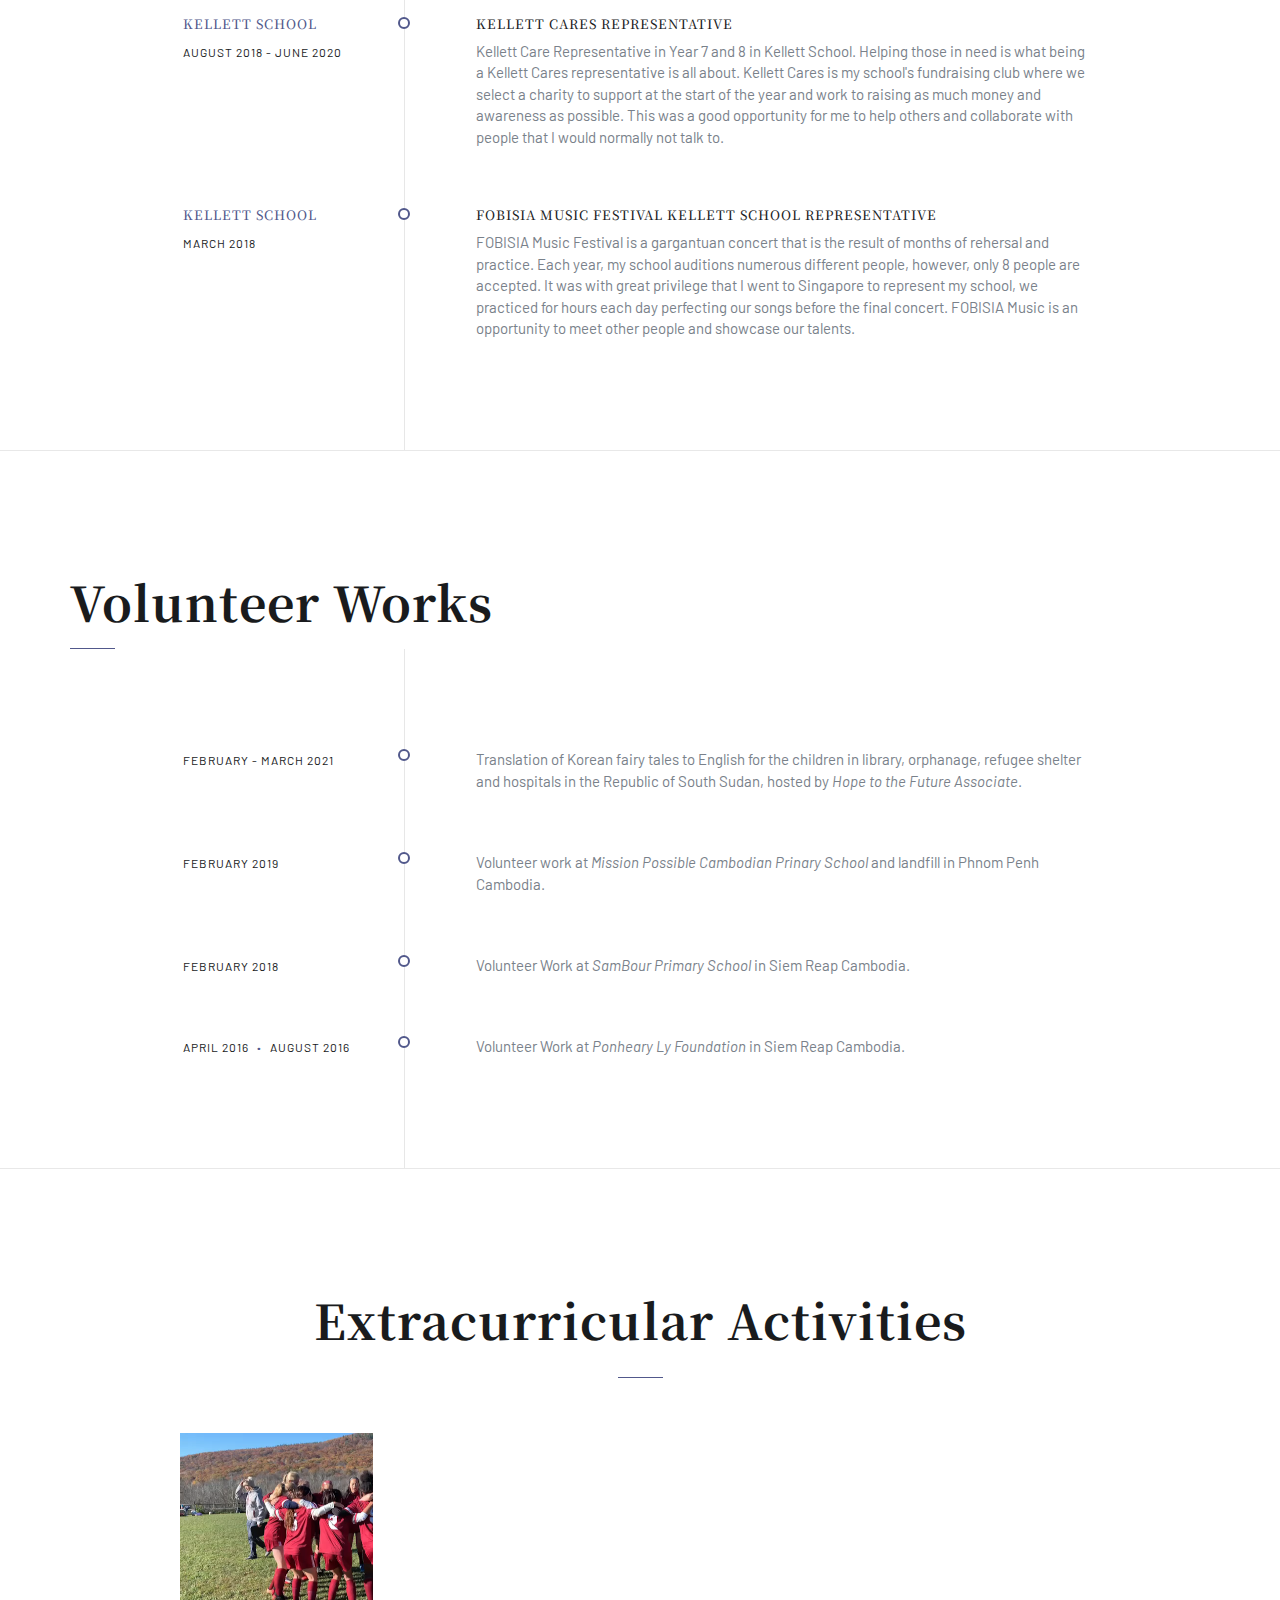
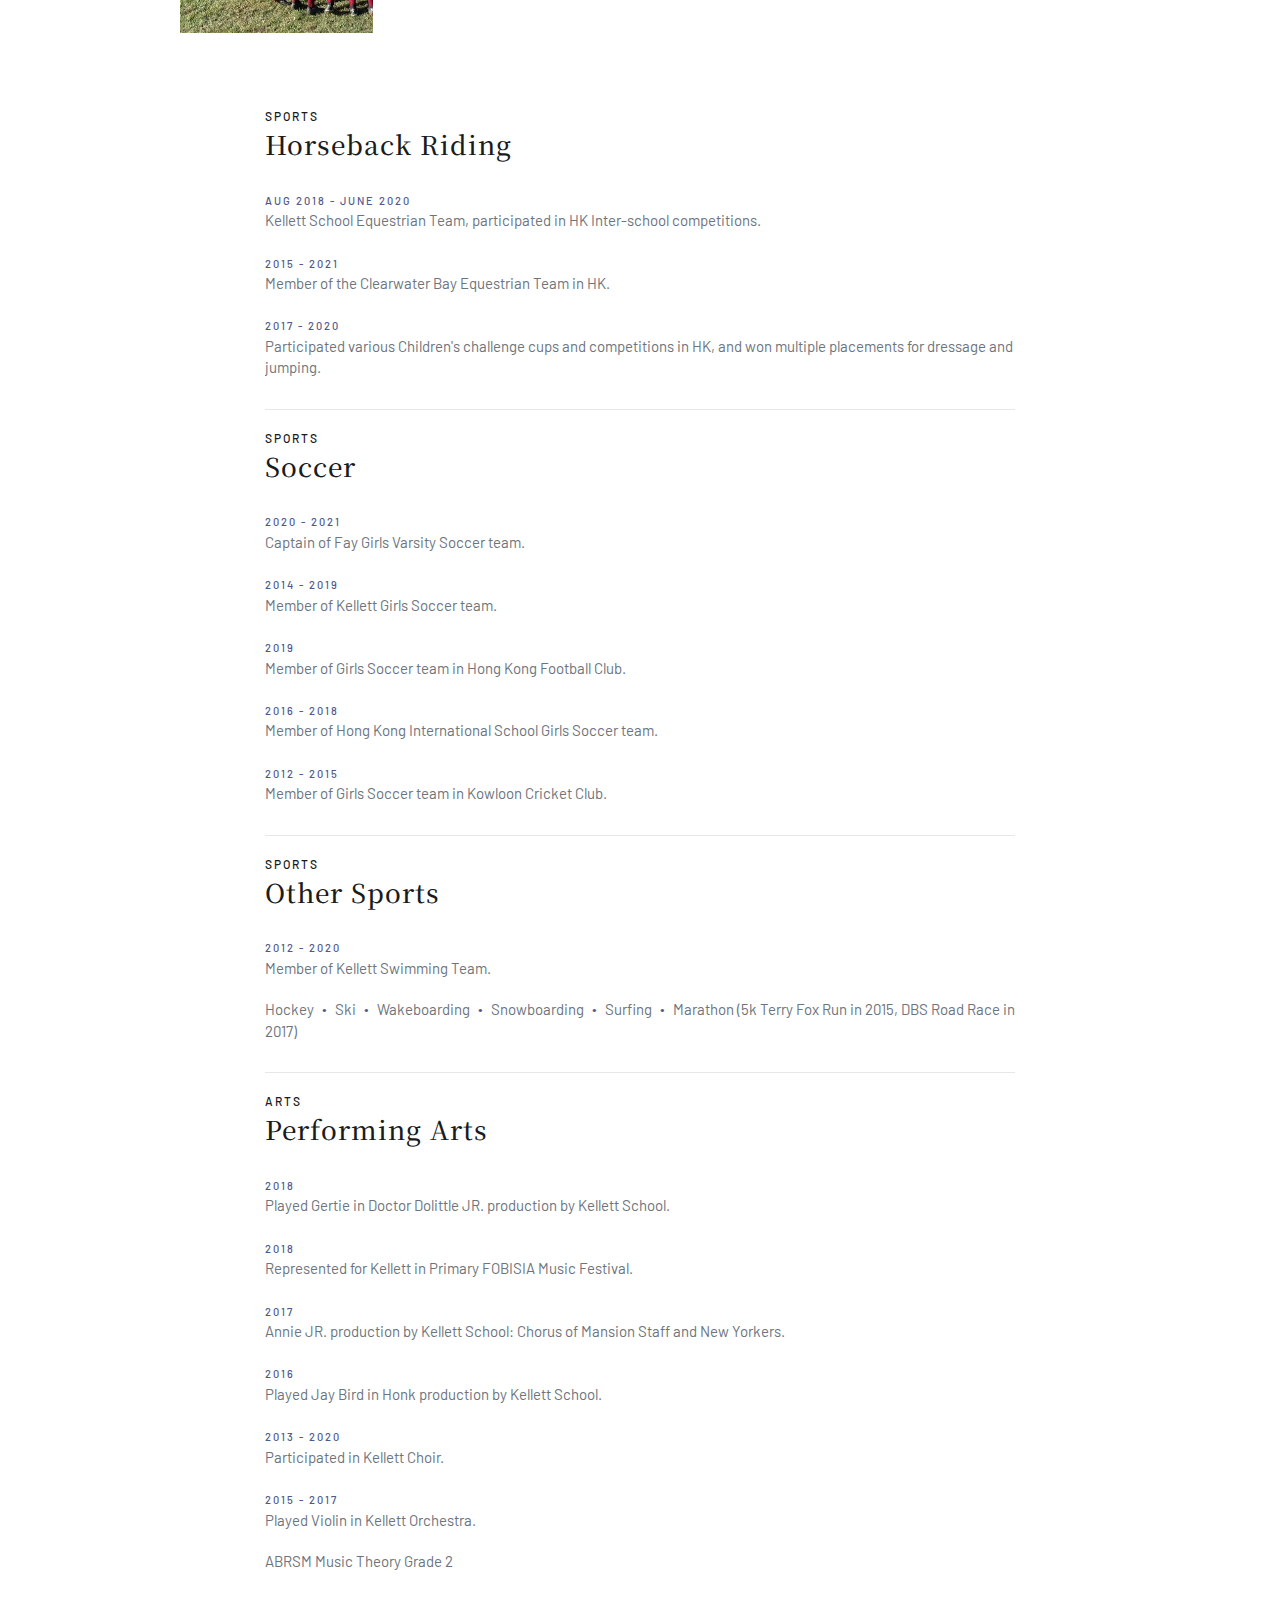
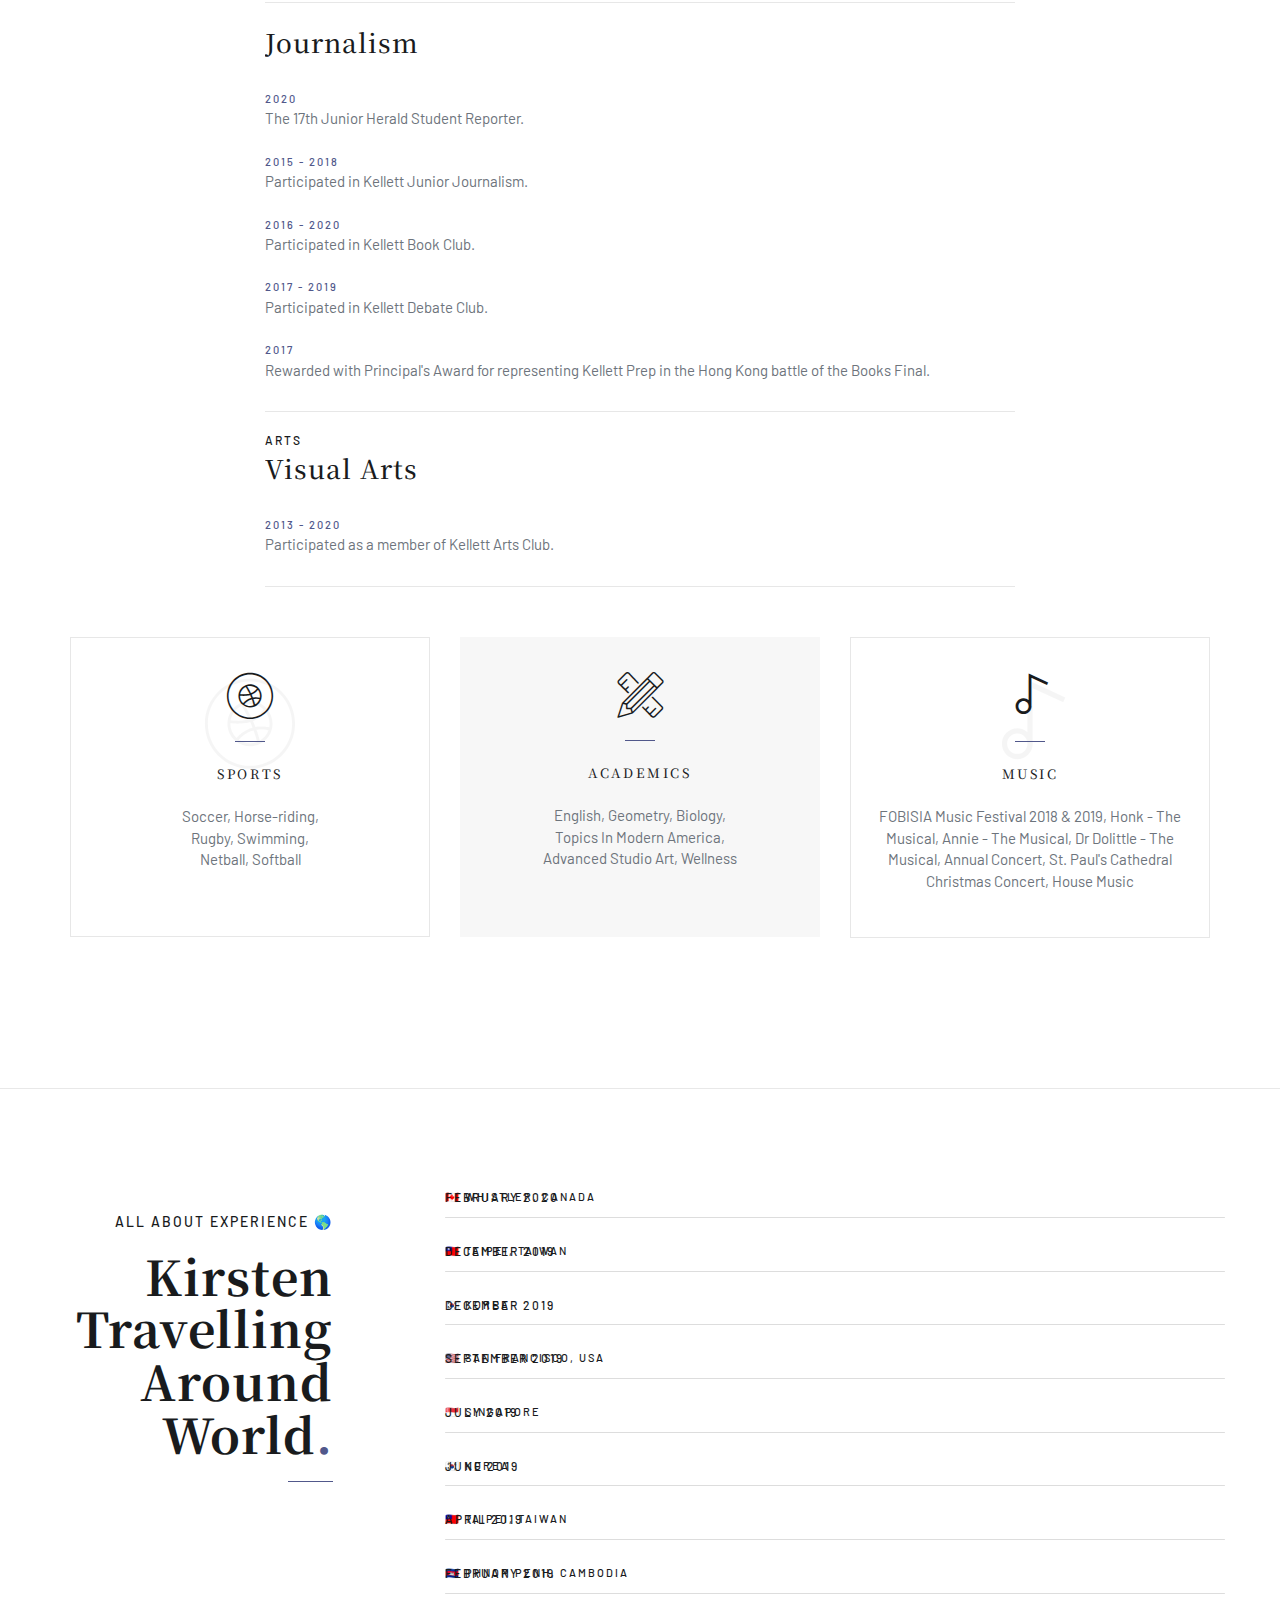
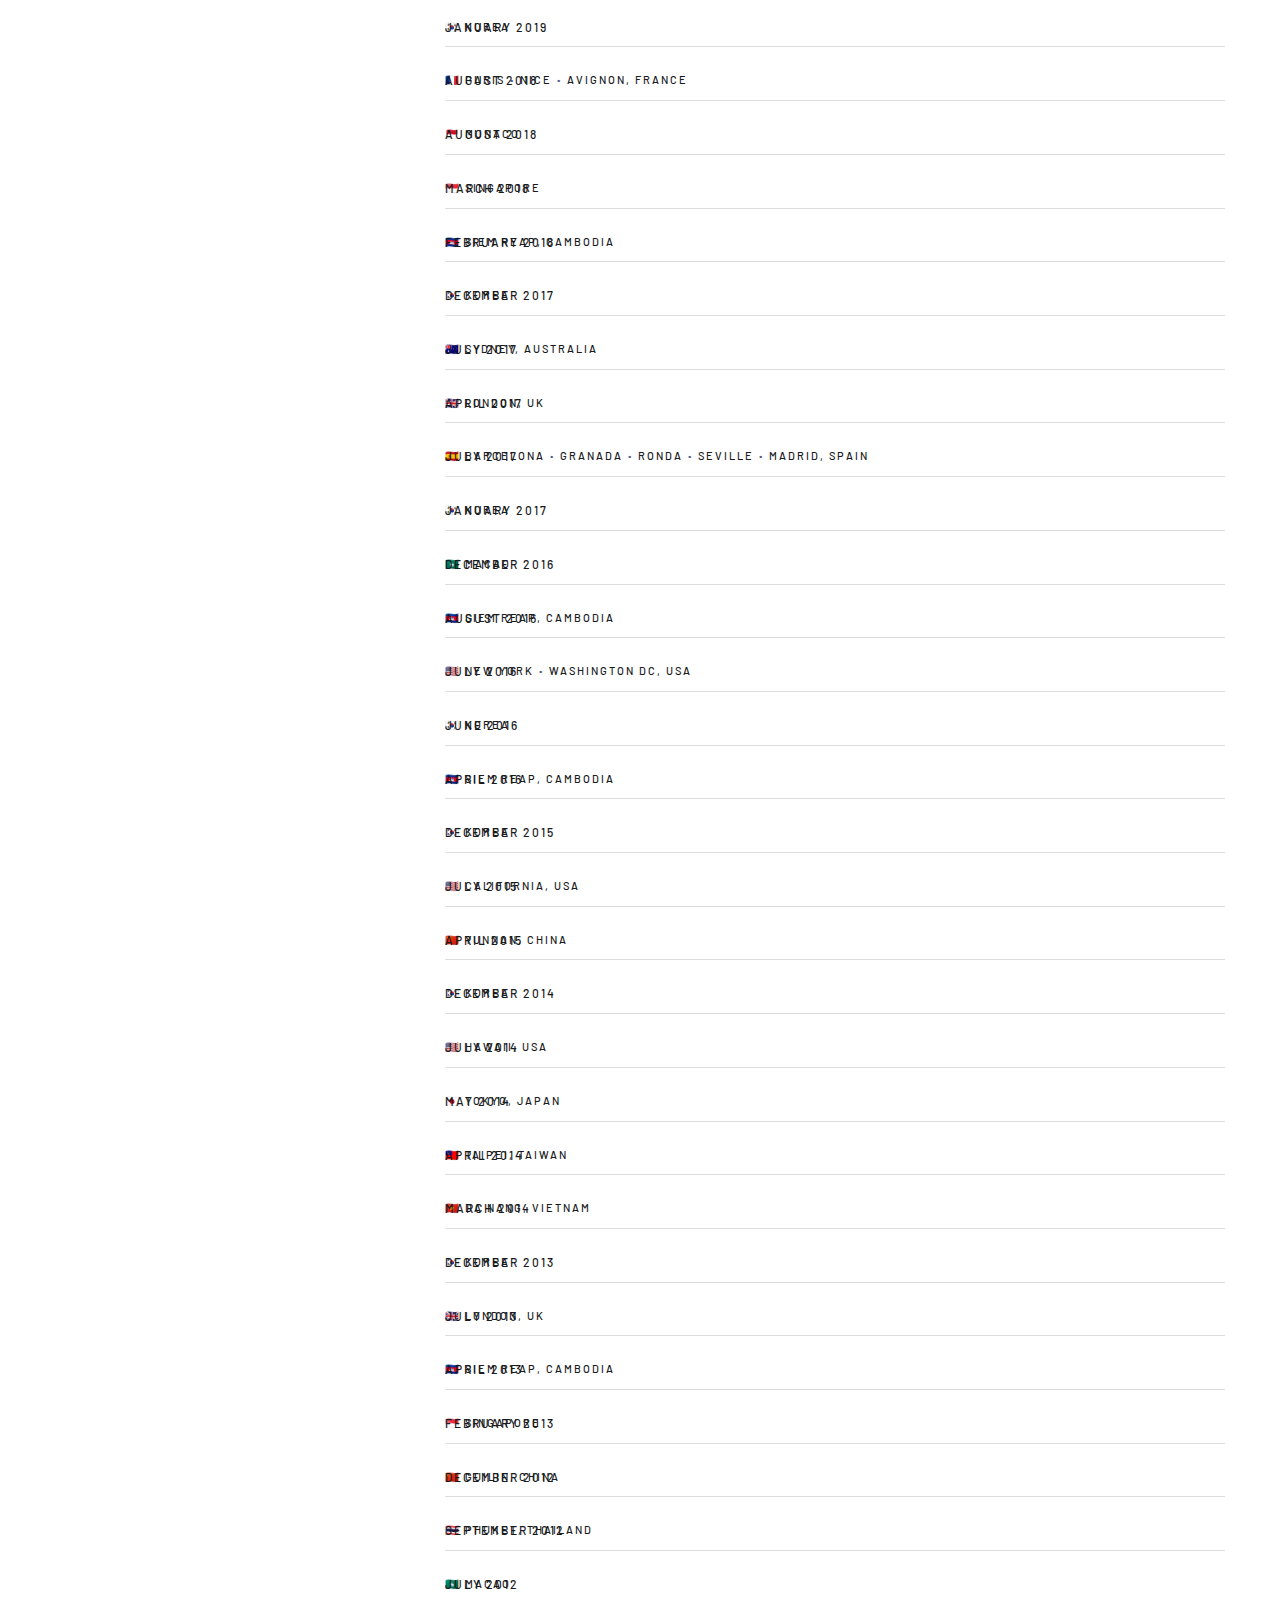
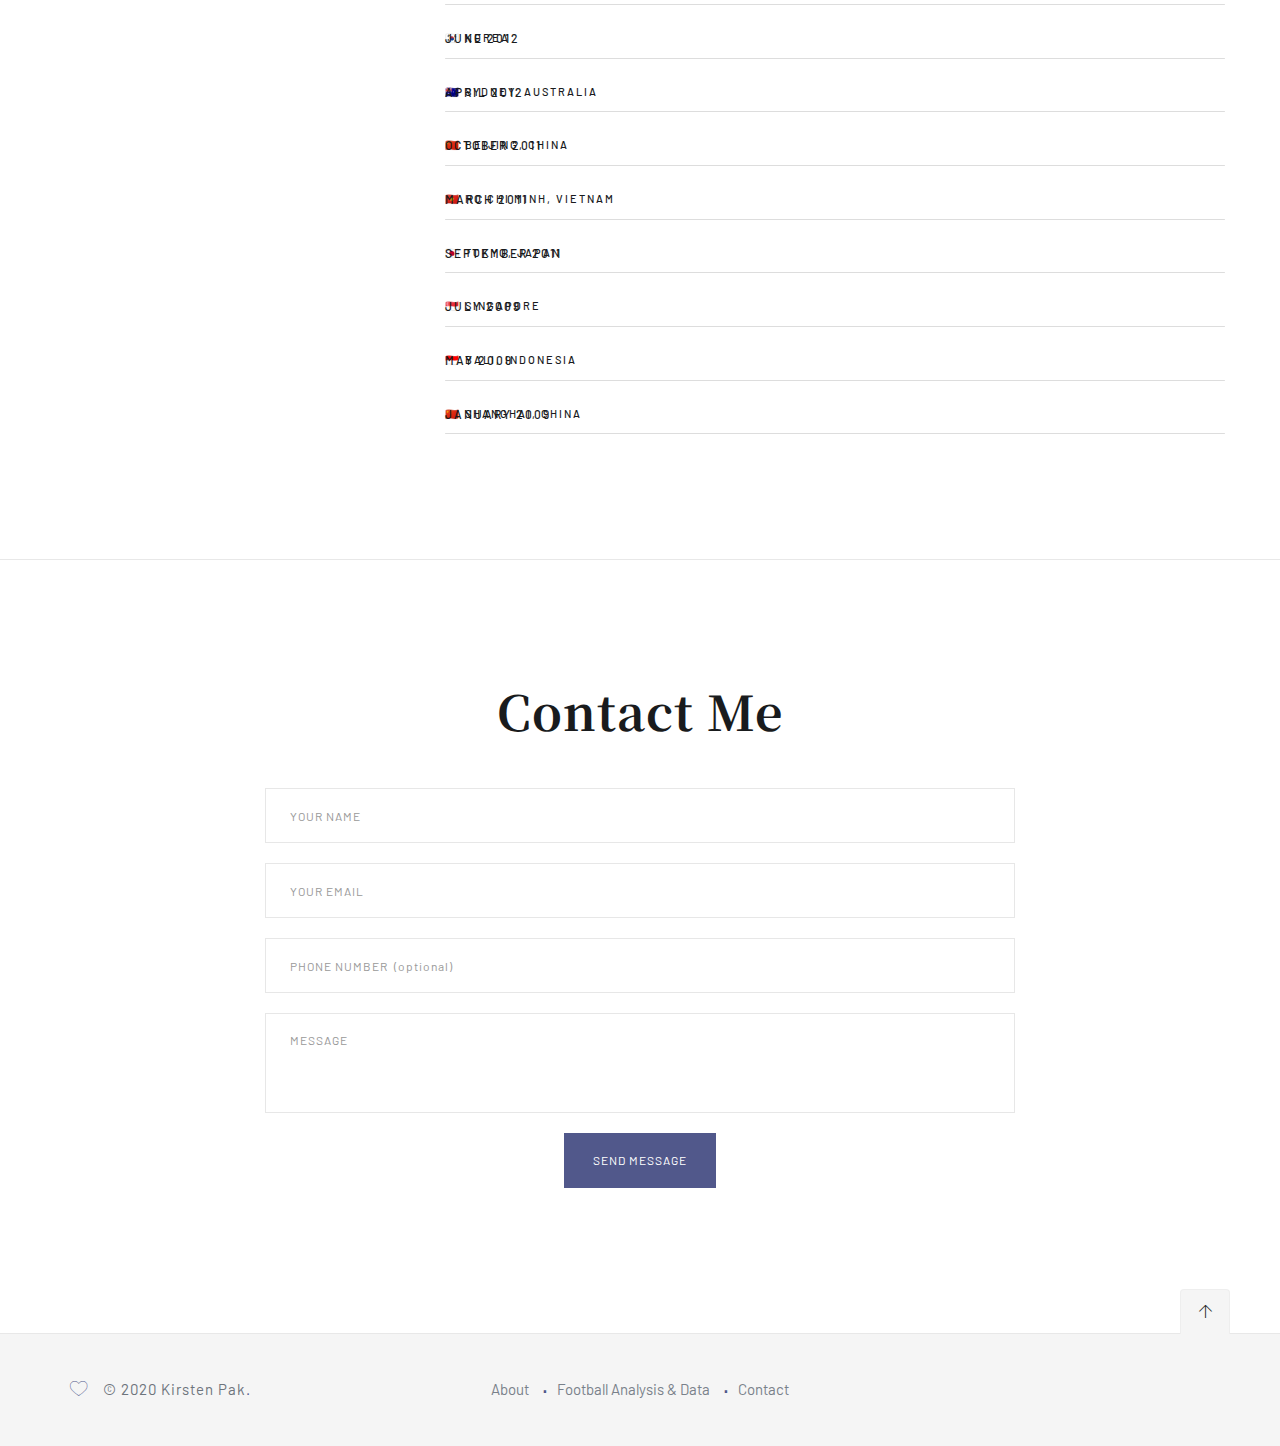
==== commit 7edd7900: "Update index.html" ====
--- a/index.html
+++ b/index.html
@@ -589,6 +589,14 @@
               </div>
               <!-- Photo End -->
 
+              <!-- Photo Start -->
+              <div class="client">
+                <a href="images/Academics/Official Notes 13.png">
+                  <img class="lazyload" loading="lazy" src="images/Academics/Official Notes 13.png" alt="">
+                </a>
+              </div>
+              <!-- Photo End -->
+
             </div>
           </div>
         </div>
@@ -827,6 +835,22 @@
 
               <!-- Activity Photo Start -->
               <div class="client">
+                <a href="images/Snowboarding/image 002.jpeg">
+                  <img class="lazyload" loading="lazy" src="images/Snowboarding/image 002.jpeg" alt="" >
+                </a>
+              </div>
+              <!-- Activity Photo End -->
+
+              <!-- Activity Video Start -->
+              <div class="client" style="overflow: hidden;">
+                <a href="images/Snowboarding/video 001.mp4">
+                  <video autoplay muted loop playsinline src="images/Snowboarding/video 001.mp4" alt="" ></video>
+                </a>
+              </div>
+              <!-- Activity Video End -->
+
+              <!-- Activity Photo Start -->
+              <div class="client">
                 <a href="images/Choir and Musical/IMG_0275.JPG">
                   <img class="lazyload" loading="lazy" src="images/Choir and Musical/IMG_0275.JPG" alt="" >
                 </a>
@@ -865,6 +889,14 @@
               </div>
               <!-- Activity Photo End -->
 
+              <!-- Activity Photo Start -->
+              <div class="client">
+                <a href="images/Snowboarding/image 001.jpeg">
+                  <img class="lazyload" loading="lazy" src="images/Snowboarding/image 001.jpeg" alt="" >
+                </a>
+              </div>
+              <!-- Activity Photo End -->
+
               <!-- Activity Video Start -->
               <div class="client" style="overflow: hidden;">
                 <a href="images/Skiing/skiing.mp4">
@@ -885,6 +917,14 @@
               <div class="client">
                 <a href="images/Football/IMG_3612.JPG">
                   <img class="lazyload" loading="lazy" src="images/Football/IMG_3612.JPG" alt="">
+                </a>
+              </div>
+              <!-- Activity Photo End -->
+
+              <!-- Activity Photo Start -->
+              <div class="client">
+                <a href="images/Snowboarding/image 003.jpeg">
+                  <img class="lazyload" loading="lazy" src="images/Snowboarding/image 003.jpeg" alt="" >
                 </a>
               </div>
               <!-- Activity Photo End -->
@@ -1001,7 +1041,7 @@
                   <p>Member of Kellett Swimming Team.</p>
                 </div>
                 <div class="job-content">
-                  <p>Hockey <span class="red-dot-middle"></span> Ski <span class="red-dot-middle"></span> Wakeboarding <span class="red-dot-middle"></span> Surfing <span class="red-dot-middle"> Marathon (5k Terry Fox Run in 2015, DBS Road Race in 2017)</p>
+                  <p>Hockey <span class="red-dot-middle"></span> Ski <span class="red-dot-middle"></span> Wakeboarding <span class="red-dot-middle"></span> Snowboarding <span class="red-dot-middle"></span> Surfing <span class="red-dot-middle"> Marathon (5k Terry Fox Run in 2015, DBS Road Race in 2017)</p>
                 </div>
               </div>
             </div>
